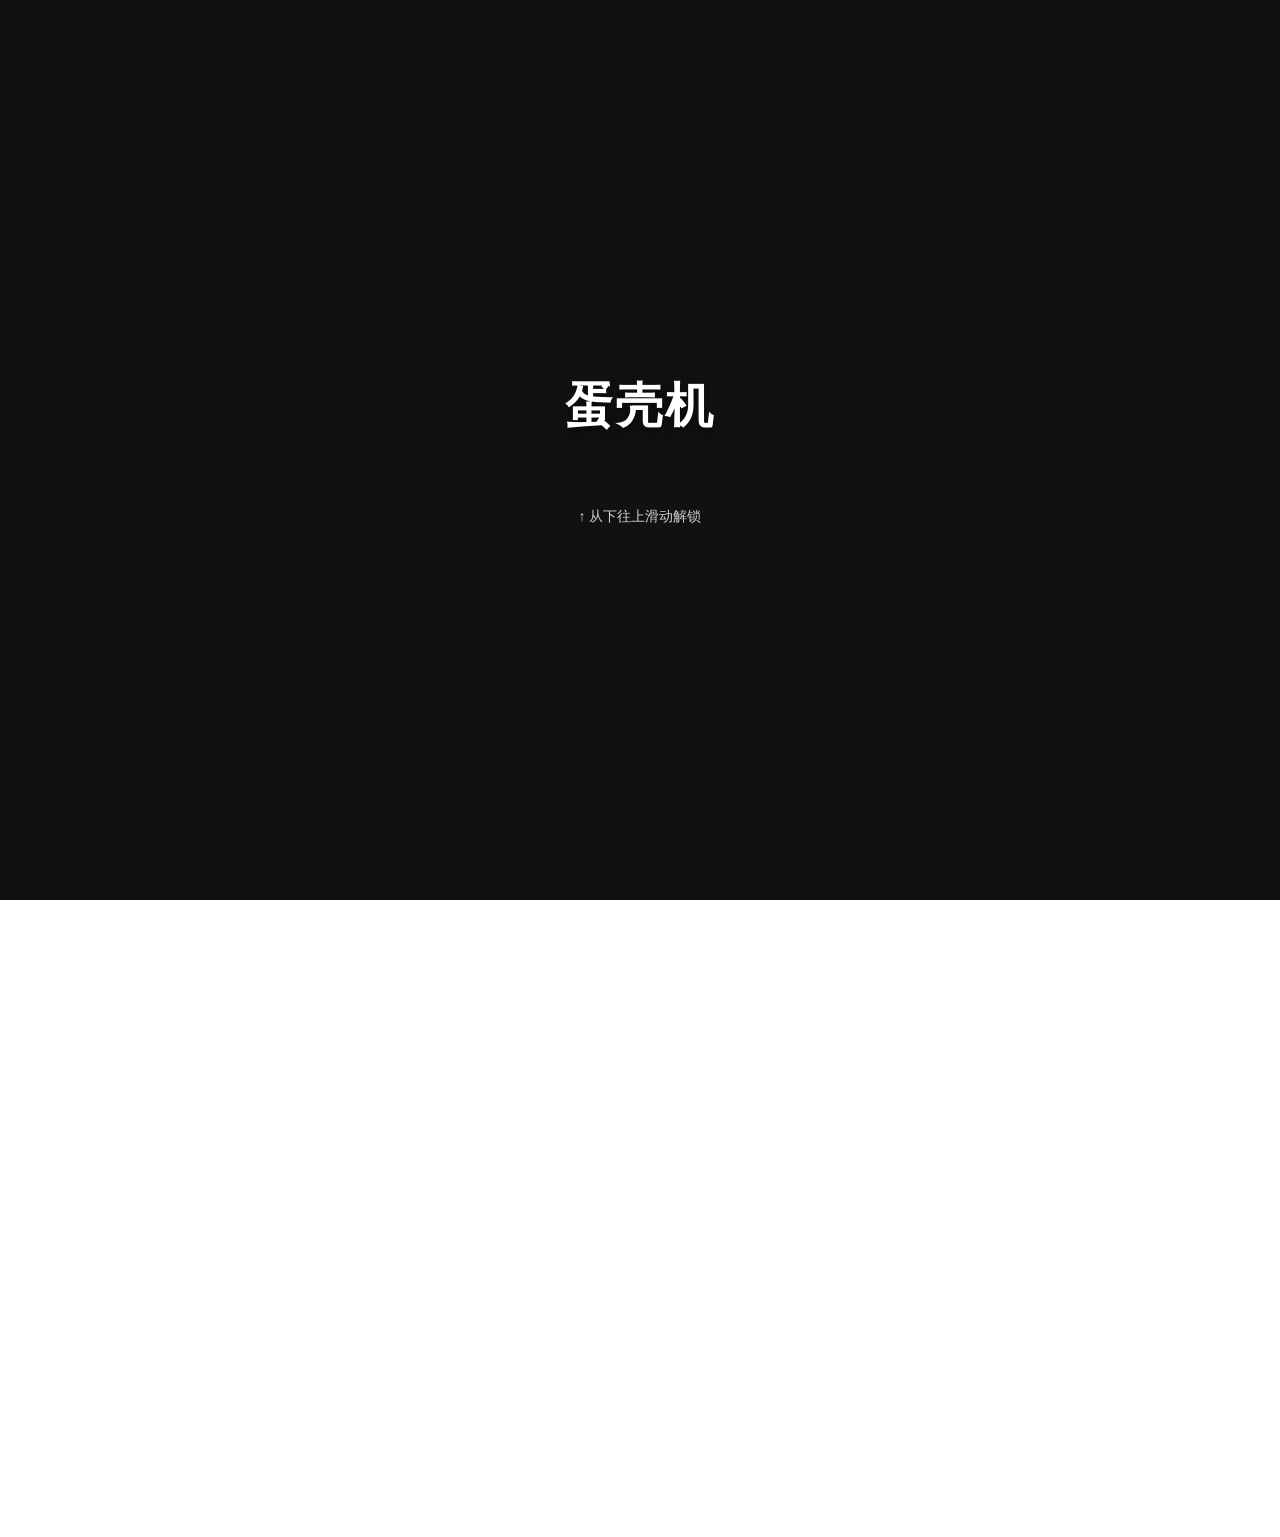
==== index.html @ f6b0aa90 "Add files via upload" ====
<!DOCTYPE html>
<html lang="zh-CN">
<head>
    <meta charset="UTF-8">
    <link rel="apple-touch-icon" href="https://i.postimg.cc/VLshcrKR/IMG-3907.jpg">
    <meta name="mobile-web-app-capable" content="yes">
    <meta name="apple-mobile-web-app-title" content="蛋壳机">
<meta name="viewport" content="width=device-width, initial-scale=1.0, maximum-scale=1.0, user-scalable=no, viewport-fit=cover">
    <title>蛋壳机</title>
    <!-- 链接外部 CSS 样式文件 -->
    <link rel="stylesheet" href="style.css">
</head>
<body>

    <div id="lock-screen">
        <div class="lock-title">蛋壳机</div>
        <div class="lock-hint">↑ 从下往上滑动解锁</div>
    </div>

    <!-- 主屏幕 -->
    <div class="screen" id="main-screen">
        <div class="header-widget">
            <div class="date-line" id="date-display">...</div>
            <div class="time-line" id="time-display">...</div>
        </div>

      <div class="grid-container">
            <!-- 左上：图片组件 -->
            <div class="widget photo-widget" id="photo-widget" onclick="document.getElementById('bg-upload').click()">
                <svg class="heart-icon" viewBox="0 0 24 24"><path d="M12 21.35l-1.45-1.32C5.4 15.36 2 12.28 2 8.5 2 5.42 4.42 3 7.5 3c1.74 0 3.41.81 4.5 2.09C13.09 3.81 14.76 3 16.5 3 19.58 3 22 5.42 22 8.5c0 3.78-3.4 6.86-8.55 11.54L12 21.35z"/></svg>
                <div class="battery-container"><div class="battery-level" id="battery-bar"></div></div>
                <input type="file" id="bg-upload" accept="image/*" style="display:none">
            </div>



            <!-- 右上APP区域 -->
            <div class="apps-area app-row-container">
                <button class="home-app" onclick="openPage('qq-page')">
                    <div class="home-app-icon" id="icon-qq">
                        <svg xmlns="http://www.w3.org/2000/svg" viewBox="0 0 24 24" fill="white"><path d="M20 2H4c-1.1 0-2 .9-2 2v18l4-4h14c1.1 0 2-.9 2-2V4c0-1.1-.9-2-2-2z"/></svg>
                    </div>
                    <span class="home-app-name">QQ</span>
                </button>
                <button class="home-app" onclick="openWorldbookPage()">
                    <div class="home-app-icon" id="icon-worldbook">
                        <svg xmlns="http://www.w3.org/2000/svg" viewBox="0 0 24 24" fill="currentColor"><path d="M18 2H6c-1.1 0-2 .9-2 2v16c0 1.1.9 2 2 2h12c1.1 0 2-.9 2-2V4c0-1.1-.9-2-2-2zM9 4h2v8l-1.5-1-1.5 1V4z"/></svg>
                    </div>
                    <span class="home-app-name">世界书</span>
                </button>
            </div>

            <!-- 左侧APP第一行 -->
            <div class="left-apps-row-1 app-row-container">
                <button class="home-app" onclick="openPage('anniversary-page')">
                    <div class="home-app-icon" id="icon-anniversary">
                        <svg xmlns="http://www.w3.org/2000/svg" viewBox="0 0 24 24" fill="currentColor"><path d="M20 4H4c-1.1 0-1.99.9-1.99 2L2 18c0 1.1.9 2 2 2h16c1.1 0 2-.9 2-2V6c0-1.1-.9-2-2-2zm0 4l-8 5-8-5V6l8 5 8-5v2z"/></svg>
                    </div>
                    <span class="home-app-name">纪念日</span>
                </button>
                <button class="home-app" onclick="openPage('clock-page')">
                    <div class="home-app-icon" id="icon-clock">
                        <svg xmlns="http://www.w3.org/2000/svg" viewBox="0 0 24 24" fill="currentColor"><path d="M11.99 2C6.47 2 2 6.48 2 12s4.47 10 9.99 10C17.52 22 22 17.52 22 12S17.52 2 11.99 2zM12 20c-4.42 0-8-3.58-8-8s3.58-8 8-8 8 3.58 8 8-3.58 8-8 8zm.5-13H11v6l5.25 3.15.75-1.23-4.5-2.67z"/></svg>
                    </div>
                    <span class="home-app-name">自律钟</span>
                </button>
            </div>

            <!-- 左侧APP第二行 -->
            <div class="left-apps-row-2 app-row-container">
                <button class="home-app" onclick="openPage('game-center-page')">
                    <div class="home-app-icon" id="icon-game-center">
                        <svg xmlns="http://www.w3.org/2000/svg" viewBox="0 0 24 24" fill="currentColor"><path d="M21.58,16.09l-1.09-7.66C20.21,6.46,18.52,5,16.53,5H7.47C5.48,5,3.79,6.46,3.51,8.43L2.42,16.09C2.16,17.84,3.4,19.25,5.18,19.25H6.9a2,2,0,0,0,1.95-1.55L9.6,15.5h4.8l.75,2.2a2,2,0,0,0,1.95,1.55h1.72C20.6,19.25,21.84,17.84,21.58,16.09ZM8.5,13.5a1,1,0,1,1,1-1A1,1,0,0,1,8.5,13.5Zm7,0a1,1,0,1,1,1-1A1,1,0,0,1,15.5,13.5Z"/></svg>
                    </div>
                    <span class="home-app-name">游戏大厅</span>
                </button>
                <button class="home-app" onclick="openPage('forum-page')">
                    <div class="home-app-icon" id="icon-forum">
                        <svg xmlns="http://www.w3.org/2000/svg" viewBox="0 0 24 24" fill="currentColor"><path d="M21,6H18V3a1,1,0,0,0-2,0V6H8V3A1,1,0,0,0,6,3V6H3A1,1,0,0,0,2,7V21a1,1,0,0,0,1,1H21a1,1,0,0,0,1-1V7A1,1,0,0,0,21,6ZM8.5,16a1,1,0,1,1,1-1A1,1,0,0,1,8.5,16Zm4,0a1,1,0,1,1,1-1A1,1,0,0,1,12.5,16Zm4,0a1,1,0,1,1,1-1A1,1,0,0,1,16.5,16Z"/></svg>
                    </div>
                    <span class="home-app-name">论坛</span>
                </button>
            </div>

            <!-- 右下时间进度条组件 -->
            <div class="widget time-bars-area">
                <div class="vertical-bar-group">
                    <div class="bar-track"><div class="bar-fill" id="day-fill"></div></div>
                    <div class="bar-label">日剩 <span id="day-text">0%</span></div>
                </div>
                <div class="vertical-bar-group">
                    <div class="bar-track"><div class="bar-fill" id="year-fill"></div></div>
                    <div class="bar-label">年剩 <span id="year-text">0%</span></div>
                </div>
            </div>
        </div>
        
        <!-- Dock栏 -->
        <div class="dock-bar">
            <button class="home-app" onclick="openPage('beautify-page')">
                <div class="home-app-icon" id="icon-appearance">
                    <svg xmlns="http://www.w3.org/2000/svg" viewBox="0 0 24 24" fill="currentColor"><path d="M12 22C6.49 22 2 17.51 2 12S6.49 2 12 2s10 4.49 10 10-4.49 10-10 10zm0-18c-4.41 0-8 3.59-8 8s3.59 8 8 8 8-3.59 8-8-3.59-8-8-8zm-5 8c0-2.76 2.24-5 5-5 .75 0 1.45.17 2.09.46C13.01 7.21 11.83 8 10.5 8 8.02 8 6 10.02 6 12.5S8.02 17 10.5 17c1.33 0 2.51-.79 3.09-1.96.64.29 1.34.46 2.09.46 2.76 0 5-2.24 5-5H7z"/></svg>
                </div>
                <span class="home-app-name">外观</span>
            </button>
            <button class="home-app" onclick="openPage('api-page')">
                <div class="home-app-icon" id="icon-settings">
                    <svg xmlns="http://www.w3.org/2000/svg" viewBox="0 0 24 24" fill="currentColor"><path d="M19.43 12.98c.04-.32.07-.64.07-.98s-.03-.66-.07-.98l2.11-1.65c.19-.15.24-.42.12-.64l-2-3.46c-.12-.22-.39-.3-.61-.22l-2.49 1c-.52-.4-1.08-.73-1.69-.98l-.38-2.65C14.46 2.18 14.25 2 14 2h-4c-.25 0-.46.18-.49.42l-.38 2.65c-.61.25-1.17.59-1.69.98l-2.49-1c-.23-.09-.49 0-.61.22l-2 3.46c-.13.22-.07.49.12.64l2.11 1.65c-.04.32-.07.65-.07.98s.03.66.07.98l-2.11 1.65c-.19.15-.24.42-.12.64l2 3.46c.12.22.39.3.61.22l2.49 1c.52.4 1.08.73 1.69.98l.38 2.65c.03.24.24.42.49.42h4c.25 0 .46-.18.49.42l.38-2.65c.61-.25 1.17-.59 1.69.98l2.49 1c.23.09.49 0 .61.22l2-3.46c.12-.22-.07.49-.12-.64l-2.11-1.65zM12 15.5c-1.93 0-3.5-1.57-3.5-3.5s1.57-3.5 3.5-3.5 3.5 1.57 3.5 3.5-1.57 3.5-3.5 3.5z"/></svg>
                </div>
                <span class="home-app-name">设置</span>
            </button>
        </div>

        <!-- ================= 游戏大厅页面 ================= -->
        <div class="app-page neo-page" id="game-center-page">
    <div class="nav-header neo-header">
        <button class="nav-btn" style="color:var(--neo-text);" onclick="closePage('game-center-page')">❮</button>
        <span>游戏大厅</span>
        <span style="width: 50px;"></span>
    </div>
    <div class="app-page" id="tetris-game-page" style="background-color: #111; color: #fff;">
    <div class="tetris-container">
        <div class="tetris-left-panel">
            <canvas id="tetris-canvas" width="200" height="400"></canvas>
        </div>
        <div class="tetris-right-panel">
            <div class="tetris-info-box">
                <div class="tetris-info-label">分数</div>
                <div id="tetris-score" class="tetris-info-value">0</div>
            </div>
            <div class="tetris-info-box">
                <div class="tetris-info-label">下一个</div>
                <canvas id="tetris-next-canvas" width="80" height="80"></canvas>
            </div>
            <div class="tetris-controls">
                <button id="tetris-rotate-btn">旋转</button>
                <button id="tetris-left-btn">左移</button>
                <button id="tetris-right-btn">右移</button>
                <button id="tetris-drop-btn">下移</button>
            </div>
        </div>
    </div>
    <div class="tetris-bottom-bar">
       <button class="tetris-action-btn" id="tetris-restart-btn">重玩</button>
        <button class="tetris-action-btn" id="tetris-exit-btn">退出</button>
    </div>
</div>
    <div class="scroll-content no-scrollbar" style="padding: 15px; display: flex; flex-direction: column; gap: 20px;">
        <!-- 游戏条目 -->
        <div class="neo-card" style="display: flex; align-items: center; gap: 15px; padding: 15px;" onclick="openPage('tetris-game-page')">
            <div class="game-icon" style="background-color: #333;">
                <svg xmlns="http://www.w3.org/2000/svg" viewBox="0 0 24 24" fill="white" width="32px" height="32px">
                    <path d="M10 2H14V6H10V2ZM4 8H8V12H4V8ZM16 8H20V12H16V8ZM10 14H14V18H10V14ZM4 18H8V22H4V18ZM10 18H14V22H10V18ZM16 18H20V22H16V18Z"/>
                </svg>
            </div>
            <div class="game-info">
                <div style="font-size: 16px; font-weight: bold; margin-bottom: 5px;">俄罗斯方块</div>
                <div style="font-size: 13px; color: #666;">经典益智，挑战高分</div>
            </div>
        </div>
        <!-- 未来可以继续在这里添加更多游戏条目 -->

    </div>
</div>
        
        <!-- ================= 论坛页面 ================= -->
        <div class="app-page neo-page" id="forum-page">
    <!-- 顶部导航栏 -->
    <div class="nav-header neo-header" id="forum-header">
        <button class="nav-btn" style="color:var(--neo-text);" onclick="closePage('forum-page')">❮</button>
        <span id="forum-title">帖子</span>
        <button class="nav-btn" style="color:var(--neo-text); font-size:24px; font-weight:300;" onclick="openForumActionModal()">+</button>
    </div>

    <!-- 帖子主页 -->
    <div class="scroll-content no-scrollbar" id="forum-tab-posts" style="padding: 15px; display: flex; flex-direction: column; gap: 20px;">
        <!-- 帖子列表将在这里生成 -->
    </div>

    <!-- 个人页面 (待开发) -->
    <div class="scroll-content no-scrollbar" id="forum-tab-personal" style="display: none;">
    <!-- 新的个人页头部，没有返回和加号 -->
    <div class="phone-header">
        <div class="phone-header-title">个人</div>
    </div>
      <div class="app-page" id="forum-dm-page" style="display:none;">
    <!-- 私信页头部 -->
    <div class="nav-header" style="background-color: #f7f7f7; border-bottom: 1px solid #e5e5e5;">
        <button class="nav-btn" onclick="closePrivateMessagesPage()">❮</button>
        <div style="position:relative;">
            <span>我的私信</span>
            <span id="dm-unread-badge" class="unread-badge" style="display:none;">0</span>
        </div>
        <button class="nav-btn" style="font-size: 22px;" onclick="generatePrivateMessages()">
            <svg xmlns="http://www.w3.org/2000/svg" width="24" height="24" viewBox="0 0 24 24" fill="currentColor"><path d="M22 6c0-1.1-.9-2-2-2H4c-1.1 0-2 .9-2 2v12c0 1.1.9 2 2 2h16c1.1 0 2-.9 2-2V6zm-2 0l-8 5-8-5h16zm0 12H4V8l8 5 8-5v10z"/></svg>
        </button>
    </div>

    <!-- 私信列表 -->
    <div class="scroll-content" id="dm-list-container">
        <!-- 私信列表将由JS生成 -->
    </div>

    <!-- 聊天详情视图 -->
    <div class="scroll-content" id="dm-chat-view" style="display:none; padding: 10px; background-color:#f0f2f5;">
        <!-- 聊天记录将由JS生成 -->
    </div>

    <!-- 聊天输入框 -->
    <div class="chat-input-bar" id="dm-chat-input-bar" style="display:none;">
        <input type="text" id="dm-chat-input" placeholder="输入消息...">
        <button onclick="sendDmMessage()">发送</button>
        <button onclick="generateDmReply()">AI</button>
    </div>
</div>
    <div id="forum-dm-page" class="page" style="display: none; flex-direction: column;">
    
    <!-- 1. 顶部导航栏 -->
    <div class="phone-header">
        <button id="dm-back-btn" class="header-btn left">
            <svg viewBox="0 0 24 24"><path d="M15.41 7.41L14 6l-6 6 6 6 1.41-1.41L10.83 12z"></path></svg>
        </button>
        <span>私信</span>
        <button id="dm-generate-btn" class="header-btn right">
            <!-- 未读消息红点 -->
            <div id="dm-unread-badge" class="unread-badge" style="display: none; top:-2px; right:-5px;">0</div>
            <!-- 信封图标 -->
            <svg viewBox="0 0 24 24"><path d="M20 4H4c-1.1 0-1.99.9-1.99 2L2 18c0 1.1.9 2 2 2h16c1.1 0 2-.9 2-2V6c0-1.1-.9-2-2-2zm0 4l-8 5-8-5V6l8 5 8-5v2z"></path></svg>
        </button>
    </div>

    <!-- 2. 页面主体内容 -->
    <div class="content" style="flex-grow: 1; overflow-y: auto;">
        <!-- 私信列表将在这里渲染 -->
        <div id="dm-list-container"></div>
        <!-- 聊天界面将在这里渲染 (默认隐藏) -->
        <div id="dm-chat-view" style="display: none;"></div>
    </div>

    <!-- 3. 聊天输入框 (默认隐藏) -->
    <div id="dm-chat-input-bar" style="display: none;">
        <button id="dm-ai-reply-btn" class="chat-action-btn">🪄</button>
        <input type="text" id="dm-chat-input" placeholder="输入消息...">
        <button id="dm-send-btn" class="chat-action-btn">发送</button>
    </div>
</div>


    <!-- 个人页主内容区域 -->
    <div id="forum-personal-content" class="phone-content" style="padding: 15px;">
        <!-- 这里的内容将由JS动态生成 -->
        <p style="text-align: center; color: #888; padding-top: 50px;">正在加载个人信息...</p>
    </div>
</div>
    <!-- 悬浮的发布按钮 -->
    <button class="floating-action-button" onclick="openForumPostCreator()">
        <svg xmlns="http://www.w3.org/2000/svg" viewBox="0 0 24 24" fill="white" width="28px" height="28px"><path d="M19 13h-6v6h-2v-6H5v-2h6V5h2v6h6v2z"/></svg>
    </button>
    
    <!-- 底部气泡导航栏 -->
    <div class="bubble-nav-bar">
        <div class="bubble-nav-item active" id="forum-nav-posts" onclick="switchForumTab('posts')">
            <svg xmlns="http://www.w3.org/2000/svg" viewBox="0 0 24 24" fill="currentColor"><path d="M14 2H6c-1.1 0-2 .9-2 2v16c0 1.1.9 2 2 2h12c1.1 0 2-.9 2-2V8l-6-6zm2 16H8v-2h8v2zm0-4H8v-2h8v2zm-3-5V3.5L18.5 9H13z"/></svg>
            <span>帖子</span>
        </div>
        <div class="bubble-nav-item" id="forum-nav-personal" onclick="switchForumTab('personal'); renderForumPersonalPage();">
            <svg xmlns="http://www.w3.org/2000/svg" viewBox="0 0 24 24" fill="currentColor"><path d="M12 12c2.21 0 4-1.79 4-4s-1.79-4-4-4-4 1.79-4 4 1.79 4 4 4zm0 2c-2.67 0-8 1.34-8 4v2h16v-2c0-2.66-5.33-4-8-4z"/></svg>
            <span>个人</span>
        </div>
    </div>
</div>
        <!-- ================= 纪念日页面 ================= -->
        <div class="app-page page-bg-gray" id="anniversary-page">
            <div class="nav-header">
                <button class="nav-btn" onclick="closePage('anniversary-page')">❮</button>
                <span>纪念日</span>
                <button class="nav-btn" style="font-size:24px; font-weight: 300; width: 50px;" onclick="openAnniversaryCreator()">+</button>
            </div>
            <div class="scroll-content no-scrollbar" style="padding:0;">
                <ul class="anniversary-list" id="anniversary-list-ul">
                    <!-- Items will be generated by JS -->
                </ul>
            </div>
        </div>
        
        <div class="app-page page-bg-gray" id="anniversary-creator-page">
            <div class="nav-header">
                <button class="nav-btn" onclick="closePage('anniversary-creator-page')">❮</button>
                <span id="anniversary-creator-title">创建纪念日</span>
                <span style="width: 50px;"></span>
            </div>
            <div class="scroll-content no-scrollbar">
                <div class="anniversary-creator-form">
                     <div class="setting-card">
                        <input type="text" id="anniversary-title-input" class="input-clean" style="font-size: 16px; font-weight: 500; text-align:left; padding: 15px;" placeholder="纪念日标题，如：生日">
                     </div>
                     <div class="setting-card" style="padding: 15px;">
                        <label style="font-weight: 500; font-size: 15px; margin-bottom: 15px; display:block;">目标日期</label>
                        <div class="anniversary-date-picker">
                            <select id="anniversary-year-select"></select>
                            <select id="anniversary-month-select"></select>
                            <select id="anniversary-day-select"></select>
                        </div>
                     </div>
                </div>
                <div style="padding: 0 15px;">
                    <button class="btn-small" style="width:100%; padding:12px; margin-top:10px; background:#000; color:#fff; font-size: 15px;" onclick="saveAnniversary()">保存</button>
                </div>
            </div>
        </div>


        <!-- ================= 自律钟页面 ================= -->
        <div class="app-page page-bg-gray" id="clock-page">
            <div class="nav-header">
                <button class="nav-btn" onclick="closePage('clock-page')">❮</button>
                <span id="clock-title-text">自律钟</span>
                <button class="nav-btn" style="font-size:24px; font-weight: 300; width: 50px;" onclick="openTaskCreator()">+</button>
            </div>
            <div class="clock-app-container">
                <div class="clock-main-content no-scrollbar">
                    <!-- 任务列表视图 -->
                    <div id="clock-task-view">
                        <ul class="clock-task-list" id="clock-task-list-ul"></ul>
                    </div>
                    <!-- 个人中心视图 -->
                    <div id="clock-personal-view">
                        <div class="setting-card" style="padding: 15px;">
                            <div class="setting-row" style="padding:0; border:none; margin-bottom: 15px;">
                                <div style="display: flex; align-items: center; gap: 15px;">
                                    <img id="clock-user-avatar" src="" alt="用户头像" style="width: 50px; height: 50px; border-radius: 50%; object-fit: cover; cursor:pointer;" onclick="document.getElementById('clock-avatar-input').click()">
                                    <input type="text" id="clock-user-name" class="input-clean" style="text-align: left; font-size: 18px; font-weight: bold;" onchange="saveClockProfile()">
                                    <input type="file" id="clock-avatar-input" accept="image/*" style="display:none;">
                                </div>
                            </div>
                            <div class="focus-chart-container">
                                <div class="focus-pie-chart" id="focus-pie-chart">
                                    <span class="focus-chart-text" id="focus-chart-text">0</span>
                                </div>
                                <div class="focus-chart-label" id="focus-chart-label">今日专注 0 分钟</div>
                            </div>
                        </div>

                        <div class="setting-card">
                            <h4 style="margin: 0; padding: 15px 0; border-bottom: 0.5px solid #eee;">专注壁纸</h4>
                            <div class="personalization-grid" id="clock-wallpaper-grid" style="padding:15px 0;"></div>
                            <input type="file" id="clock-wallpaper-input" accept="image/*" style="display:none;">
                        </div>

                         <div class="setting-card">
                            <h4 style="margin: 0; padding: 15px 0; border-bottom: 0.5px solid #eee;">名言警句</h4>
                            <div id="clock-quotes-list" style="padding:15px 0;"></div>
                        </div>

                    </div>
                </div>

                <div class="clock-bottom-nav">
                    <div class="clock-nav-item active" id="clock-nav-task" onclick="switchClockTab('task')">
                        <svg xmlns="http://www.w3.org/2000/svg" viewBox="0 0 24 24" fill="currentColor"><path d="M14 2H6c-1.1 0-2 .9-2 2v16c0 1.1.9 2 2 2h12c1.1 0 2-.9 2-2V8l-6-6zm-1 9h-2v4H9v-4H7V9h2V5h2v4h2v2zm4 7H7v-2h10v2zm0-4H7v-2h10v2z"/></svg>
                        <div>任务</div>
                    </div>
                    <div class="clock-nav-item" id="clock-nav-personal" onclick="switchClockTab('personal')">
                        <svg xmlns="http://www.w3.org/2000/svg" viewBox="0 0 24 24" fill="currentColor"><path d="M12 12c2.21 0 4-1.79 4-4s-1.79-4-4-4-4 1.79-4 4 1.79 4 4 4zm0 2c-2.67 0-8 1.34-8 4v2h16v-2c0-2.66-5.33-4-8-4z"/></svg>
                        <div>个人</div>
                    </div>
                </div>
            </div>
        </div>

        <div class="app-page" id="focus-session-page">
            <button class="nav-btn" style="position: absolute; top: 40px; left: 15px; color: white; text-shadow: 0 1px 3px rgba(0,0,0,0.5); z-index:10; font-size: 17px;" onclick="tryExitFocus()">❮</button>
            <div class="focus-timer-container">
                <svg width="250" height="250">
                    <circle class="timer-circle-bg" cx="125" cy="125" r="115" stroke-width="15" fill="none"/>
                    <circle id="focus-timer-progress" class="timer-circle-progress" cx="125" cy="125" r="115" stroke-width="15" fill="none" />
                </svg>
                <div id="focus-time-display" class="focus-time-display">25:00</div>
            </div>
            <p id="focus-quote" class="focus-quote">Stay hungry, stay foolish.</p>
        </div>


        <!-- ================= 外观设置页面 ================= -->
        <div class="app-page page-bg-gray" id="beautify-page">
            <div class="nav-header">
                <button class="nav-btn" onclick="closePage('beautify-page')">❮</button>
                <span>外观设置</span>
                <span style="width: 50px;"></span>
            </div>
            <div class="scroll-content no-scrollbar">
                <div class="setting-card">
                    <h4 style="margin: 10px 0 0 0; padding: 10px 0; border-bottom: 0.5px solid #eee;">修改锁屏壁纸</h4>
                    <div class="setting-row">
                        <label>网络链接</label>
                        <input type="text" id="lock-wp-url" class="input-clean" placeholder="http://...">
                    </div>
                    <div class="setting-row">
                        <label>本地图片</label>
                        <input type="file" id="lock-wp-file" accept="image/*" style="font-size: 12px; width: 160px; outline: none; border: none;">
                    </div>
                    <button class="btn-small" style="width:100%; padding:10px; margin-top:10px; background:#000; color:#fff;" onclick="saveLockWallpaper()">保存并应用锁屏</button>
                </div>

                <div class="setting-card">
                    <h4 style="margin: 10px 0 0 0; padding: 10px 0; border-bottom: 0.5px solid #eee;">修改主屏幕壁纸</h4>
                    <div class="setting-row">
                        <label>网络链接</label>
                        <input type="text" id="wp-url" class="input-clean" placeholder="http://...">
                    </div>
                    <div class="setting-row">
                        <label>本地图片</label>
                        <input type="file" id="wp-file" accept="image/*" style="font-size: 12px; width: 160px; outline: none; border: none;">
                    </div>
                    <button class="btn-small" style="width:100%; padding:10px; margin-top:10px; background:#000; color:#fff;" onclick="saveWallpaper()">保存并应用主屏</button>
                </div>

                <div class="setting-card">
                    <h4 style="margin: 10px 0 0 0; padding: 10px 0; border-bottom: 0.5px solid #eee;">修改主屏幕图标</h4>
                     <div class="setting-row"> <label>QQ</label> <input type="text" id="icon-url-qq" class="input-clean" placeholder="输入图片 URL"> </div>
                     <div class="setting-row"> <label>世界书</label> <input type="text" id="icon-url-worldbook" class="input-clean" placeholder="输入图片 URL"> </div>
                     <div class="setting-row"> <label>纪念日</label> <input type="text" id="icon-url-anniversary" class="input-clean" placeholder="输入图片 URL"> </div>
                     <div class="setting-row"> <label>自律钟</label> <input type="text" id="icon-url-clock" class="input-clean" placeholder="输入图片 URL"> </div>
                     <div class="setting-row"> <label>游戏大厅</label> <input type="text" id="icon-url-game-center" class="input-clean" placeholder="输入图片 URL"> </div>
                     <div class="setting-row"> <label>论坛</label> <input type="text" id="icon-url-forum" class="input-clean" placeholder="输入图片 URL"> </div>
                     <div class="setting-row"> <label>外观</label> <input type="text" id="icon-url-appearance" class="input-clean" placeholder="输入图片 URL"> </div>
                     <div class="setting-row"> <label>设置</label> <input type="text" id="icon-url-settings" class="input-clean" placeholder="输入图片 URL"> </div>
                    <button class="btn-small" style="width:100%; padding:10px; margin-top:10px; background:#000; color:#fff;" onclick="saveAppIcons()">保存并应用图标</button>
                </div>

                <div class="setting-card">
                    <h4 style="margin: 10px 0 0 0; padding: 10px 0; border-bottom: 0.5px solid #eee;">修改全局字体</h4>
                    <div class="setting-row">
                        <label>字体链接</label>
                        <input type="text" id="font-url" class="input-clean" placeholder="http://.../font.ttf">
                    </div>
                    <button class="btn-small" style="width:100%; padding:10px; margin-top:10px; background:#000; color:#fff;" onclick="saveFont()">保存并应用字体</button>
                </div>

                <div style="padding: 15px 0;">
                     <button class="btn-small" style="width:100%; padding:12px; margin-top:10px;" onclick="openRestoreModal()">恢复默认美化</button>
                </div>
            </div>
        </div>

        <!-- ================= API 设置页面 ================= -->
        <div class="app-page page-bg-gray" id="api-page">
            <div class="nav-header">
                <button class="nav-btn" onclick="closePage('api-page')">❮</button>
                <span>设置</span>
                <button class="nav-btn" onclick="saveApiConfig()">保存</button>
            </div>
            <div class="scroll-content no-scrollbar">
                <p style="font-size:12px; color:#666; background:#eee; padding:10px; border-radius:8px;">
                    提示：使用公益站点 Key 时，请确保“反代地址”正确。
                </p>
                <div class="setting-card">
                    <div class="setting-row">
                        <label>反代地址</label>
                        <input type="text" id="api-url" class="input-clean" placeholder="https://api.openai.com/v1">
                    </div>
                    <div class="setting-row">
                        <label>API Key</label>
                        <input type="password" id="api-key" class="input-clean" placeholder="sk-...">
                    </div>
                    <div class="setting-row">
                        <label>模型</label>
                        <input type="text" id="api-model" class="input-clean" placeholder="gpt-3.5-turbo">
                        <button class="btn-small" onclick="fetchModels()">拉取</button>
                    </div>
                </div>
                <button class="btn-small" style="width:100%; padding:10px;" onclick="testConnection()">🛠️ 测试连接 (调试)</button>
                
                <div class="setting-card">
                    <h4 style="margin: 10px 0 0 0; padding: 10px 0; border-bottom: 0.5px solid #eee;">数据管理</h4>
                     <div class="setting-row">
                        <button class="btn-small" style="width:100%; padding:10px; background-color: var(--heart-color); color:white;" onclick="cleanAllBadData()">🧹 修复/清洗所有异常头像</button>
                    </div>
                    <div class="setting-row">
                         <button class="btn-small" style="width:100%; padding:10px;" onclick="backupAllData()">备份所有数据</button>
                    </div>
                    <div class="setting-row">
                        <button class="btn-small" style="width:100%; padding:10px;" onclick="document.getElementById('import-all-input').click()">导入所有数据</button>
                    </div>
                </div>
                 <input type="file" id="import-all-input" accept=".json,application/json" style="display:none;">
            </div>
        </div>

        <div class="action-sheet-modal" id="model-picker">
            <div class="picker-content">
                <div class="picker-header">
                    <span onclick="closeModelPicker()" style="color:#999; font-weight:normal; cursor:pointer;">取消</span>
                    <span>选择模型</span>
                    <span style="width:30px;"></span>
                </div>
                <ul class="picker-list no-scrollbar" id="model-list-ul"></ul>
            </div>
        </div>

        <!-- ================= QQ 主页面 ================= -->
        <div class="app-page qq-page-bg" id="qq-page">
            <div class="nav-header qq-header" id="qq-header-msg">
                <button class="nav-btn" style="color:#000;" onclick="closePage('qq-page')">❮</button>
                <div class="nav-title" style="font-weight: 800; font-size:18px;">QQ</div>
                <div style="display:flex; align-items:center;">
                   <button class="nav-btn" style="font-size:24px; font-weight:300; color:#000;" onclick="openAddCharacterModal()">+</button>
                </div>
            </div>
            <div class="nav-header qq-header" id="qq-header-moments" style="display: none;">
                <span style="flex-grow: 1;"></span>
                <button class="nav-btn" style="color: #000;" onclick="triggerAiMomentsActivity()" title="让AI发布动态">
    <svg xmlns="http://www.w3.org/2000/svg" width="22" height="22" viewBox="0 0 24 24" fill="currentColor">
        <path d="M19 8l1.5 3.5L24 12l-3.5 1.5L19 17l-1.5-3.5L14 12l3.5-1.5L19 8zM9.5 8L11 4.5 12.5 8 16 9.5 12.5 11 11 14.5 9.5 11 6 9.5 9.5 8z"/>
    </svg>
</button>
                <button class="nav-btn" style="color: #000; font-size: 28px; font-weight: 300;" onclick="openPostCreator()">+</button>
            </div>
            
            <div id="qq-tab-msg" style="flex:1; overflow:hidden; display:flex; flex-direction:column;">
                <ul class="chat-list no-scrollbar" id="chat-list"></ul>
            </div>
            
            <div id="qq-tab-moments" class="no-scrollbar" style="flex:1; overflow:hidden; display:none; flex-direction:column;">
                <div class="moments-profile-header">
                    <div class="moments-bg" id="moments-bg" onclick="document.getElementById('moments-bg-input').click()"></div>
                    <input type="file" id="moments-bg-input" accept="image/*" style="display:none;">

                    <img src="" id="moments-user-avatar" class="moments-user-avatar" alt="我的朋友圈头像" onclick="document.getElementById('moments-avatar-input').click()">
                    <input type="file" id="moments-avatar-input" accept="image/*" style="display:none;">
                </div>
                <div class="moments-signature" id="moments-signature" contenteditable="true" onblur="saveMomentsData()"></div>
                
                <div id="moments-feed-container" class="no-scrollbar"></div>
            </div>

            <div class="qq-bottom-nav">
                <div class="nav-tab-item active" id="nav-btn-msg" onclick="switchQqTab('msg')">
                    <svg xmlns="http://www.w3.org/2000/svg" width="24" height="24" viewBox="0 0 24 24" fill="currentColor">
                        <path d="M20 2H4c-1.1 0-2 .9-2 2v18l4-4h14c1.1 0 2-.9 2-2V4c0-1.1-.9-2-2-2zm-2 12H6v-2h12v2zm0-3H6V9h12v2zm0-3H6V6h12v2z"/>
                    </svg>
                    <span>消息</span>
                </div>
                <div class="nav-tab-separator"></div>
                <div class="nav-tab-item" id="nav-btn-moments" onclick="switchQqTab('moments')">
                    <svg xmlns="http://www.w3.org/2000/svg" width="24" height="24" viewBox="0 0 24 24" fill="currentColor">
                        <path d="M12 2C6.48 2 2 6.48 2 12s4.48 10 10 10 10-4.48 10-10S17.52 2 12 2zM4 12c0-4.41 3.59-8 8-8s8 3.59 8 8-3.59 8-8 8-8-3.59-8-8zm5-2.5l4-4 1.5 1.5-4 4-1.5-1.5z"/>
                    </svg>
                    <span>朋友圈</span>
                </div>
            </div>
        </div>

        <!-- ================= 聊天对话页面 ================= -->
        <div class="app-page qq-page-bg" id="chat-page">
            <div class="nav-header qq-header">
                <button class="nav-btn" style="color:#000;" onclick="closePage('chat-page')">❮</button>
                <img id="chat-header-avatar" src="" alt="聊天对象头像" style="width: 34px; height: 34px; border-radius: 9px; margin: 0 5px 0 10px; cursor: pointer; object-fit: cover; border: 1px solid #eee;">
                <div class="nav-title" id="chat-title" style="font-weight:800; text-align: left;">聊天中</div>
                <button class="nav-btn" style="font-size:20px; color:#000;" onclick="openChatSettingsDrawer()">🖤</button>
            </div>
            <div class="message-area no-scrollbar" id="msg-area"></div>
           <div class="input-bar">
  <div class="chat-input-toolbar" id="chat-toolbar">
     <div class="toolbar-item">
        <button class="toolbar-btn" onclick="openEmojiManager()"> <!-- 修改这里 -->
            <svg xmlns="http://www.w3.org/2000/svg" viewBox="0 0 24 24" fill="currentColor"><path d="M11.99 2C6.47 2 2 6.48 2 12s4.47 10 9.99 10C17.52 22 22 17.52 22 12S17.52 2 11.99 2zM12 20c-4.42 0-8-3.58-8-8s3.58-8 8-8 8 3.58 8 8-3.58 8-8 8zm3.5-9c.83 0 1.5-.67 1.5-1.5S16.33 8 15.5 8 14 8.67 14 9.5s.67 1.5 1.5 1.5zm-7 0c.83 0 1.5-.67 1.5-1.5S9.33 8 8.5 8 7 8.67 7 9.5s.67 1.5 1.5 1.5zm3.5 6.5c2.33 0 4.31-1.46 5.11-3.5H6.89c.8 2.04 2.78 3.5 5.11 3.5z"/></svg>
        </button>
    </div>
    <div class="toolbar-item">
        <button class="toolbar-btn" onclick="openT2IModal()"> <!-- 修改这里 -->
            <svg xmlns="http://www.w3.org/2000/svg" viewBox="0 0 24 24" fill="currentColor"><path d="M21 19V5c0-1.1-.9-2-2-2H5c-1.1 0-2 .9-2 2v14c0 1.1.9 2 2 2h14c1.1 0 2-.9 2-2zM8.5 13.5l2.5 3.01L14.5 12l4.5 6H5l3.5-4.5z"/></svg>
        </button>
    </div>
</div>
    <div class="chat-main-input-row">
        <button class="icon-btn-chat btn-toggle-toolbar" id="toggle-toolbar-btn" onclick="toggleToolbar()">
            <svg xmlns="http://www.w3.org/2000/svg" width="24" height="24" viewBox="0 0 24 24" fill="currentColor">
                <path d="M12 2C6.48 2 2 6.48 2 12s4.48 10 10 10 10-4.48 10-10S17.52 2 12 2zm5 11h-4v4h-2v-4H7v-2h4V7h2v4h4v2z"/>
            </svg>
        </button>
        <input type="text" class="chat-input" id="chat-input" placeholder="发消息...">
        <button class="icon-btn-chat btn-send small-icon" id="send-btn" onclick="sendOnly()" title="仅发送">
            <svg xmlns="http://www.w3.org/2000/svg" viewBox="0 0 24 24" fill="currentColor">
                <path d="M2.01 21L23 12 2.01 3 2 10l15 2-15 2z"/>
            </svg>
        </button>
        <button class="icon-btn-chat btn-gen small-icon" id="generate-btn" onclick="generateReply()" title="AI回复">
            <svg xmlns="http://www.w3.org/2000/svg" viewBox="0 0 24 24" fill="currentColor">
                <path d="M19 8l1.5 3.5L24 12l-3.5 1.5L19 17l-1.5-3.5L14 12l3.5-1.5L19 8zM9.5 8L11 4.5 12.5 8 16 9.5 12.5 11 11 14.5 9.5 11 6 9.5 9.5 8z"/>
            </svg>
        </button>
    </div>
</div>
        </div>

        <!-- ================= 世界书 页面 ================= -->
        <div class="app-page neo-page" id="worldbook-page">
            <div class="nav-header neo-header">
                <button class="nav-btn" style="color:var(--neo-text);" onclick="closePage('worldbook-page')">❮</button>
                <div class="nav-title" style="font-weight: 800;">世界书</div>
                <button class="neo-btn-small" style="font-size:18px;" onclick="openWbDrawer()">+</button>
            </div>
            <div class="wb-categories no-scrollbar" id="wb-category-list"></div>
            <div class="scroll-content no-scrollbar" id="wb-list" style="padding: 0 15px 20px 15px; display:flex; flex-direction:column; gap:20px;"></div>
        </div>

        <!-- ================= 抽屉群 ================= -->
        <div class="drawer-overlay" id="drawer-ai">
            <div class="drawer">
                <div class="drawer-scroll-content no-scrollbar">
                    <h3 style="margin-top:0" id="drawer-ai-title">设定 AI 角色</h3>
                    <div class="avatar-uploader" onclick="document.getElementById('ai-avatar-file').click()">
                        <span id="ai-plus">+</span>
                        <img id="ai-avatar-preview" src="" alt="AI角色头像预览">
                    </div>
                    <input type="file" id="ai-avatar-file" accept="image/*" style="display:none">
                    <input type="text" id="ai-name" class="drawer-input" placeholder="角色名字 (如: 派蒙)">
                    <textarea id="ai-prompt" class="drawer-input drawer-textarea" placeholder="性格设定 (如: 你是一个傲娇的向导...)"></textarea>
                    <div style="display:flex; width:100%; gap:10px;">
                        <button onclick="closeDrawer('drawer-ai')" style="flex:1; padding:12px; border-radius:12px; border:none; background:#eee; font-weight:bold;">取消</button>
                        <button onclick="saveAiCharacter()" style="flex:1; padding:12px; border-radius:12px; border:none; background:#000; color:#fff; font-weight:bold;">保存</button>
                    </div>
                </div>
            </div>
        </div>

        <div class="drawer-overlay" id="drawer-user">
            <div class="drawer">
                 <div class="drawer-scroll-content no-scrollbar">
                    <h3 style="margin-top:0">我的资料</h3>
                    <div class="drawer-row">
                        <select id="user-profile-select" style="flex:1; padding: 10px; border-radius: 10px; border: 1px solid #ddd; background:#fafafa;"></select>
                        <button onclick="createNewUser()" class="btn-small" style="padding:10px;">创建新角色</button>
                    </div>
                    <div class="avatar-uploader" onclick="document.getElementById('user-avatar-file').click()">
                        <span id="user-plus">+</span>
                        <img id="user-avatar-preview" src="" alt="用户头像预览">
                    </div>
                    <input type="file" id="user-avatar-file" accept="image/*" style="display:none">
                    <input type="text" id="user-name" class="drawer-input" placeholder="我的名字 (AI怎么称呼你)">
                    <textarea id="user-prompt" class="drawer-input drawer-textarea" placeholder="我的设定 (可选)"></textarea>
                    <div style="display:flex; width:100%; gap:10px;">
                        <button onclick="closeDrawer('drawer-user')" style="flex:1; padding:12px; border-radius:12px; border:none; background:#eee; font-weight:bold;">取消</button>
                        <button onclick="saveUser()" style="flex:1; padding:12px; border-radius:12px; border:none; background:#000; color:#fff; font-weight:bold;">保存</button>
                    </div>
                    <button id="user-delete-btn" class="btn-small" style="width:100%; margin-top:15px; color:var(--heart-color); padding: 10px; display:none;" onclick="deleteUser()">删除此角色</button>
                </div>
            </div>
        </div>

        <div class="drawer-overlay" id="drawer-wb">
            <div class="drawer neo-drawer">
                <div class="drawer-scroll-content no-scrollbar">
                    <h3 style="margin-top:0; margin-bottom: 20px;" id="drawer-wb-title">创建世界书</h3>
                    <div class="neo-input-wrapper">
                        <label class="neo-input-label">书名</label>
                        <input type="text" id="wb-book-name" class="neo-input" placeholder="世界书的名字">
                    </div>
                    <div class="neo-input-wrapper">
                        <label class="neo-input-label">分类</label>
                        <input type="text" id="wb-category" class="neo-input" placeholder="所属分类 (如: 设定, 地点)">
                    </div>
                    
                    <div id="wb-entry-list-editor">
                        <!-- JS will populate this -->
                    </div>

                    <button class="neo-btn-small" style="width: 100%; margin-top: 10px;" onclick="addWbEntryForm()">+ 增加条目</button>
                    
                    <div style="display:flex; width:100%; gap:15px; margin-top: 25px;">
                        <button class="neo-btn-small" style="flex:1; color:#999;" onclick="closeDrawer('drawer-wb')">取消</button>
                        <button class="neo-btn-small" style="flex:1; color:#000; font-weight:800;" onclick="saveWb()">确认保存</button>
                    </div>
                    <button id="wb-delete-btn" class="neo-btn-small" style="width:100%; margin-top:15px; color:var(--heart-color); display:none;" onclick="deleteWb()">删除此世界书</button>
                </div>
            </div>
        </div>
        
        <div class="clock-modal-overlay" id="task-creator-modal">
            <div class="clock-modal-content">
                <input type="text" id="task-name-input" class="clock-modal-input" placeholder="专注任务名称">
                <select id="task-duration-select" class="clock-modal-input"></select>
                <div class="clock-modal-buttons">
                    <button id="clock-cancel-btn" onclick="closeTaskCreator()">取消</button>
                    <button id="clock-create-btn" onclick="saveTask()">创建</button>
                </div>
            </div>
        </div>

        <div class="clock-modal-overlay" id="moments-post-creator">
            <div class="clock-modal-content" style="background: var(--neo-bg);">
                <h3 style="margin-top:0; text-align: center; color: var(--neo-text);">发布动态</h3>
                <textarea id="moment-text-input" class="clock-modal-input" placeholder="分享新鲜事..." style="height: 100px; resize: none;"></textarea>
                
                <div id="moment-location-setter" class="setting-row" style="padding: 10px; border-radius: 10px; cursor:pointer; justify-content: flex-start; gap: 5px;">
                    <span>📍</span>
                    <span id="moment-location-text">添加位置</span>
                </div>
                
                <img id="moment-image-preview" src="" alt="待发布的图片预览" style="display:none; max-width: 100px; max-height: 100px; border-radius: 8px; object-fit: cover; margin-top: 10px;">
                
                <div class="clock-modal-buttons" style="justify-content: space-between; align-items: center;">
                    <label for="moment-image-input" id="moment-add-image-label" style="width: 44px; height: 44px; border-radius: 50%; display:flex; justify-content:center; align-items:center; font-size: 24px; cursor:pointer;">+</label>
                    <input type="file" id="moment-image-input" accept="image/*" style="display:none;">

                    <button id="publish-moment-btn" onclick="publishMoment()" style="padding: 12px 25px; border-radius: 10px; border:none; font-weight:bold; cursor:pointer;">发布</button>
                </div>
                <button class="close-btn" onclick="closePostCreator()" style="position: absolute; top: 10px; left: 10px; background: transparent; border: none; font-size: 24px;">×</button>
            </div>
        </div>
        
        <div class="drawer-overlay" id="chat-settings-drawer">
            <div class="drawer" style="background-color: #f7f7f7;">
                <div class="drawer-scroll-content no-scrollbar">
                    <div class="setting-card" style="width:100%; margin-bottom: 10px;">
                        <div class="setting-row">
                            <label>我的身份</label>
                            <select id="chat-user-persona-select" class="input-clean" style="text-align: right; font-weight: 500;"></select>
                        </div>
                         <div class="setting-row">
                            <label>聊天世界书</label>
                            <select id="chat-wb-select" class="input-clean" style="text-align: right; font-weight: 500;"></select>
                        </div>
                        <div class="setting-row">
                            <label style="font-weight: bold; color: #000;">时间感知</label>
                            <label class="slider-switch">
                                <input type="checkbox" id="time-perception-switch">
                                <span class="slider"></span>
                            </label>
                        </div>
                    </div>

                    <div class="setting-card" style="width:100%; margin-bottom: 10px;">
                        <div class="setting-row">
                            <label style="font-weight: bold; color: #000;">线下模式</label>
                             <label class="slider-switch">
                                <input type="checkbox" id="offline-mode-switch" onchange="toggleOfflineSettings(this.checked)">
                                <span class="slider"></span>
                            </label>
                        </div>
                        <div id="offline-settings-container" class="offline-settings-container">
                            <div class="setting-row">
                                <label style="font-weight: bold; color: #000;">回复字数</label>
                                <div class="word-count-inputs">
                                    <input type="number" id="offline-word-min" class="input-clean" style="border: 1px solid #ddd; padding: 5px; border-radius: 8px;">
                                    <span>-</span>
                                    <input type="number" id="offline-word-max" class="input-clean" style="border: 1px solid #ddd; padding: 5px; border-radius: 8px;">
                                    <span>字</span>
                                </div>
                            </div>
                            <div class="setting-row">
                               <label style="font-weight: bold; color: #000;" >线下世界书</label>
                               <select id="offline-wb-select" class="input-clean" style="text-align: right; font-weight: 500;"></select>
                            </div>
                            <div class="setting-row" style="cursor: pointer;" onclick="exportCurrentChat()">
                                <label style="font-weight: bold; color: #000;">导出当前对话</label>
                            </div>
                            <div class="setting-row" style="cursor: pointer;" onclick="importCurrentChat()">
                                <label style="font-weight: bold; color: #000;">导入当前对话</label>                              
                            </div>
                            <div class="setting-row" style="cursor: pointer;" onclick="tryClearCurrentChat()">
                                <label style="font-weight: bold; color: #000;">清空当前对话</label>                              
                            </div>
                        </div>
                    </div>

                    <ul class="drawer-action-list" style="margin-top: 10px; width:100%;">
                        <li class="drawer-action-item" onclick="openAiDrawer(true)">修改角色设定</li>
                        <li class="drawer-action-item" onclick="openUserDrawer()">修改我的资料</li>
                        <li class="drawer-action-item" onclick="exportCurrentChat()">导出当前对话</li>
                        <li class="drawer-action-item" onclick="importCurrentChat()">导入当前对话</li>
                        <li class="drawer-action-item danger" onclick="tryClearCurrentChat()">清空当前对话</li>
                    </ul>
                    
                    <div style="display:flex; width:100%; gap:10px; margin-top: 20px;">
                        <button onclick="closeDrawer('chat-settings-drawer')" style="flex:1; padding:12px; border-radius:12px; border:none; background:#ddd; font-weight:bold;">取消</button>
                        <button onclick="saveChatSettings()" style="flex:1; padding:12px; border-radius:12px; border:none; background:#000; color:#fff; font-weight:bold;">保存</button>
                    </div>
                </div>
            </div>
        </div>

        <div class="action-sheet-modal" id="moment-actions-modal" onclick="closeMomentActions()">
            <div class="picker-content" onclick="event.stopPropagation()">
                <ul class="picker-list" style="padding-top:10px; padding-bottom:10px;">
                    <li class="picker-item" id="moment-delete-btn" style="color:var(--heart-color)">删除动态</li>
                </ul>
                <div class="picker-content" style="border-radius:0; margin-top: 8px;">
                     <ul class="picker-list"><li class="picker-item" onclick="closeMomentActions()">取消</li></ul>
                </div>
            </div>
        </div>
        <input type="file" id="import-chat-input" accept=".json,application/json" style="display:none;">

        <div class="thoughts-modal-overlay" id="thoughts-modal" onclick="closeThoughtsModal()">
            <div class="thoughts-modal-content" onclick="event.stopPropagation()">
                <div class="thoughts-modal-header">
                    <h3 class="thoughts-modal-title">内心想法</h3>
                    <button class="thoughts-modal-close-btn" onclick="showToast('编辑功能待开发')">...</button>
                </div>
                <div class="thought-section">
                    <h4>心声</h4>
                    <p id="heart-voice-p">角色还没有任何想法...</p>
                </div>
                <div class="thought-section">
                    <h4>坏心思</h4>
                    <p id="bad-thoughts-p">角色还没有任何想法...</p>
                </div>
            </div>
        </div>

        <div class="clock-modal-overlay" id="restore-modal">
            <div class="clock-modal-content">
                <h3 style="margin:0; text-align: center;">恢复默认美化</h3>
                <div id="restore-options-container" style="align-self: flex-start; margin-top: 10px;">
                    <div class="restore-checkbox-row"> <input type="checkbox" id="restore-opt-main-wp" checked> <label for="restore-opt-main-wp">主屏幕壁纸</label> </div>
                    <div class="restore-checkbox-row"> <input type="checkbox" id="restore-opt-lock-wp" checked> <label for="restore-opt-lock-wp">锁屏壁纸</label> </div>
                    <div class="restore-checkbox-row"> <input type="checkbox" id="restore-opt-font" checked> <label for="restore-opt-font">全局字体</label> </div>
                    <div class="restore-checkbox-row"> <input type="checkbox" id="restore-opt-icons" checked> <label for="restore-opt-icons">App 图标</label> </div>
                </div>
                <div class="clock-modal-buttons">
                    <button onclick="closeRestoreModal()">取消</button>
                    <button style="background: #000; color: #fff;" onclick="confirmRestore()">确认恢复</button>
                </div>
            </div>
        </div>

        <div class="toast" id="toast">提示信息</div>
    </div>
    
    <!-- <!-- ================= 表情包管理弹窗 ================= -->
<div class="action-sheet-modal" id="emoji-manager-modal">
    <div class="picker-content dark-modal">
        <div class="picker-header">
            <span onclick="closeEmojiManager()" style="color:#999; font-weight:normal; cursor:pointer;">关闭</span>
            <span>表情包管理</span>
            <span style="width:30px;"></span>
        </div>
        <div class="modal-tab-header">
            <button class="modal-tab-btn active" id="emoji-tab-view" onclick="switchEmojiTab('view')">我的表情</button>
            <button class="modal-tab-btn" id="emoji-tab-add" onclick="switchEmojiTab('add')">添加表情</button>
            <button class="modal-tab-btn" id="emoji-tab-bulk" onclick="switchEmojiTab('bulk')">批量添加</button>
        </div>
        <div class="modal-scroll-content no-scrollbar">
            <!-- 查看/管理表情 -->
            <div id="emoji-view-content">
                <div id="emoji-display-area">
                    <p>还没有添加任何表情包哦~</p>
                </div>
            </div>
            <!-- 添加新表情 -->
            <div id="emoji-add-content" style="display:none;">
                <div class="setting-card dark">
                    <div class="setting-row"><label>表情链接</label><input type="text" id="emoji-url-input" class="input-clean" placeholder="http://... .gif/png/jpg"></div>
                    <div class="setting-row"><label>所属分类</label><input type="text" id="emoji-category-input" class="input-clean" placeholder="如：开心, 难过 (可选)"></div>
                    <div class="setting-row"><label>绑定角色</label><select id="emoji-char-select" class="input-clean"></select></div>
                </div>
                <button class="btn-small" style="width:100%; padding:12px; margin-top:10px; background:#fff; color:#000; font-size: 15px;" onclick="saveEmoji()">确认添加</button>
            </div>
            <!-- 批量添加表情 -->
            <div id="emoji-bulk-content" style="display:none; padding: 15px;">
                 <textarea id="emoji-bulk-input" class="drawer-input drawer-textarea" style="background: #222; color: #eee; height: 180px;" placeholder="请在此处粘贴多个表情链接，每个链接占一行。"></textarea>
                 <button class="btn-small" style="width:100%; padding:12px; margin-top:20px; background:#fff; color:#000; font-size: 15px;" onclick="saveBulkEmojis()">批量导入</button>
            </div>
        </div>
    </div>
</div>


<!-- ================= 文字生图弹窗 ================= -->
<div class="action-sheet-modal" id="text-to-image-modal">
    <div class="picker-content dark-modal" style="height: 60%;">
        <div class="picker-header">
            <span onclick="closeT2IModal()" style="color:#999; font-weight:normal; cursor:pointer;">取消</span>
            <span>想象画廊</span>
            <span style="width:30px;"></span>
        </div>
        <div class="modal-scroll-content no-scrollbar" style="padding: 15px;">
            <textarea id="t2i-prompt-input" class="drawer-input drawer-textarea" style="background: #222; color: #eee; height: 120px;" placeholder="请在这里用文字描述你想象中的画面..."></textarea>
            <button class="btn-small" style="width:100%; padding:12px; margin-top:20px; background:#fff; color:#000; font-size: 15px;" onclick="sendDescribedImage()">生成并发送</button>
        </div>
    </div>
</div>
<!-- ================= 新增：添加角色方式选择弹窗 ================= -->
<div class="action-sheet-modal" id="add-character-modal">
    <div class="picker-content">
        <ul class="picker-list" style="padding-top:10px; padding-bottom:10px;">
            <li class="picker-item" onclick="openAiDrawer()">手动创建新角色</li>
            <li class="picker-item" onclick="document.getElementById('import-char-input').click()">从文件导入角色卡</li>
        </ul>
        <div class="picker-content" style="border-radius:0; margin-top: 8px;">
             <ul class="picker-list"><li class="picker-item" onclick="closeAddCharacterModal()">取消</li></ul>
        </div>
    </div>
</div>
<input type="file" id="import-char-input" accept=".png,.json,image/png,application/json" style="display:none;">
<div class="action-sheet-modal" id="forum-action-modal">
    <div class="picker-content">
        <!-- 把所有选项都放在一个列表里 -->
        <ul class="picker-list" style="padding-top:10px; padding-bottom:10px;">
            <li class="picker-item" onclick="openForumGeneratorModal()">✨ 智能生成新帖子</li>
            <li class="picker-item" onclick="openWorldbookBinder()">📚 绑定世界书</li> <!-- 修正了这里的标签 -->
            <li class="picker-item" onclick="generateEngagement()">🤖 模拟社区互动 (点赞/评论)</li>
        </ul>
        
        <!-- 取消按钮也作为列表的一部分，但用一个单独的容器隔开以实现样式 -->
        <div class="picker-content" style="border-radius:0; margin-top: 8px;">
             <ul class="picker-list">
                <li class="picker-item" onclick="closeForumActionModal()">取消</li>
             </ul>
        </div>
    </div>
</div>

<!-- ================= 论坛帖子生成器弹窗 (全新) ================= -->
<div class="clock-modal-overlay" id="forum-generator-modal">
    <div class="clock-modal-content">
        <h3 style="margin:0; text-align: center;">智能生成帖子</h3>
        <input type="text" id="forum-theme-input" class="clock-modal-input" placeholder="输入你想看的主题，如“夏日旅行”">
        <div class="clock-modal-buttons">
            <button onclick="closeForumGeneratorModal()">取消</button>
            <button style="background: #000; color: #fff;" onclick="generateForumPosts()">生成</button>
        </div>
    </div>
</div>
<!-- ================= 论坛手动发帖弹窗 (全新) ================= -->
<div class="clock-modal-overlay" id="forum-post-creator-modal">
    <div class="clock-modal-content" style="gap: 15px;">
        <h3 style="margin:0; text-align: center;">发布新帖子</h3>
        <textarea id="forum-post-input" class="clock-modal-input" style="height: 120px; resize: vertical;" placeholder="分享你的想法..."></textarea>
        <div class="clock-modal-buttons">
            <button onclick="closeForumPostCreator()">取消</button>
            <button style="background: #000; color: #fff;" onclick="saveUserForumPost()">发布</button>
        </div>
    </div>
</div>

<div class="modal-container" id="worldbook-binder-container" style="display: none; z-index: 2001;">
    <div class="modal-overlay" id="worldbook-binder-overlay"></div>
    <div class="modal-content" style="width: 90%; max-width: 380px;">
        <div class="modal-header">绑定世界书以指导创作</div>
        
        <div class="modal-body" id="worldbook-binder-body">
            <!-- 世界书列表将由JS动态生成在这里 -->
        </div>

        <div style="padding: 16px; border-top: 1px solid #e5e5e5; display:flex; gap: 10px;">
            <button class="drawer-button-cancel" style="flex:1;" id="worldbook-binder-cancel-btn">取消</button>
            <button class="btn-primary" style="flex:2;" id="worldbook-binder-save-btn">保存绑定</button>
        </div>
    </div>
</div>


<!-- ================= 世界书绑定弹窗 (现在是独立的) ================= -->
<div id="worldbook-binder-modal" class="drawer-modal">
    <div class="drawer-content" style="height: 60%;">
        <div class="drawer-header">
            <h3>绑定世界书以指导创作</h3>
            <button class="close-button" onclick="closeWorldbookBinder()">&times;</button>
        </div>
        <div id="worldbook-binder-list" class="drawer-body" style="padding: 15px;">
            <!-- 世界书列表将由JS动态生成在这里 -->
        </div>
        <div class="drawer-footer">
            <button class="primary-button" onclick="saveWorldbookBinding()">确认绑定</button>
        </div>
    </div>
</div>

<!-- ================= 私信列表弹窗 (现在是独立的) ================= -->
<div id="dm-list-modal" class="page-modal">
    <div class="page-content">
        <div class="header">
            <button class="header-button" onclick="closeDmList()"><svg>...</svg></button>
            <h1 id="dm-list-title">私信</h1>
            <button class="header-button" onclick="generateDMs()"><svg>...</svg></button>
        </div>
        <div id="dm-list-container" class="page-body">
            <!-- 私信列表将由JS动态生成在这里 -->
        </div>
    </div>
</div>



<!-- 3. 私信列表模态框 -->



链接外部 JS 脚本文件, `defer` 属性确保在 HTML 解析完毕后执行 -->
    <script src="script.js" defer></script>
</body>
</html>
---- style.css ----
/* =================================
   1. 基础与全局样式 (Base & Global)
   ================================= */
:root {
    --bg-color: #000; 
    --text-color: #ffffff;
    --accent-color: #000000;
    --heart-color: #ff4757;
    --ios-gray-bg: #f2f2f6;
    --ease-ios: cubic-bezier(0.32, 0.72, 0, 1);
    
    --neo-bg: #f5f6f8;
    --neo-text: #333333;
    --neo-shadow-light: #ffffff;
    --neo-shadow-dark: #d5d6d9;
    
    --qq-bg: #f5f6f8;
    --qq-item-bg: #ffffff;
    --qq-shadow-dark: #d5d6d9;
    --qq-shadow-light: #ffffff;
}

* { 
    box-sizing: border-box; 
    -webkit-tap-highlight-color: transparent; 
}

body { 
    margin: 0; 
    padding: 0;
    width: 100vw; 
    height: 100vh; 
    background-color: var(--bg-color); 
    font-family: -apple-system, BlinkMacSystemFont, sans-serif; 
    overflow: hidden; 
}

.no-scrollbar::-webkit-scrollbar { display: none; }
.no-scrollbar { -ms-overflow-style: none; scrollbar-width: none; }


/* =================================
   2. 锁屏与主屏幕 (Lock & Home Screen)
   ================================= */

/* --- 锁屏 --- */
#lock-screen {
    position: absolute; top: 0; left: 0; width: 100%; height: 100%;
    background: #111; z-index: 2000;
    display: flex; flex-direction: column; justify-content: center; align-items: center;
    color: #fff; transition: transform 0.5s var(--ease-ios);
    background-size: cover; background-position: center;
}
#lock-screen.unlocked { 
    transform: translateY(-100%); 
    pointer-events: none; 
}
.lock-title { 
    font-size: 48px; 
    font-weight: 800; 
    letter-spacing: 2px; 
    margin-bottom: 20px; 
    text-shadow: 0 4px 10px rgba(0,0,0,0.5); 
}
.lock-hint { 
    font-size: 14px; 
    opacity: 0.8; 
    margin-top: 50px; 
    animation: pulse 2s infinite; 
}
@keyframes pulse { 
    0% { opacity: 0.4; transform: translateY(0); } 
    50% { opacity: 1; transform: translateY(-5px); } 
    100% { opacity: 0.4; transform: translateY(0); } 
}

/* --- 主屏幕容器 --- */
.screen { 
    width: 100%; 
    height: 100%; 
    background: linear-gradient(135deg, #2b1055, #7597de); 
    background-size: cover; 
    background-position: center;
    background-repeat: no-repeat;
    position: absolute; top:0; left:0;
    overflow: hidden; 
    color: var(--text-color); 
    display: flex; 
    flex-direction: column; 
    padding: 20px; 
    padding-top: env(safe-area-inset-top);
}

/* --- 主屏幕组件 (Widgets & Apps) --- */
.header-widget { 
    text-align: center; 
    margin-bottom: 30px; 
    text-shadow: 0 2px 4px rgba(0,0,0,0.3); 
    margin-top: 40px; 
}
.date-line { 
    font-size: 14px; 
    opacity: 0.9; 
    margin-bottom: 5px; 
    font-weight: 500; 
}
.time-line { 
    font-size: 64px; 
    font-weight: 300; 
    line-height: 1; 
}

.grid-container { 
    display: grid; 
    grid-template-columns: 1fr 1fr; 
    grid-template-rows: 160px 80px 80px; 
    gap: 20px; 
    flex-grow: 0; 
    margin-bottom: 30px;
    padding: 0 10px;
}

.widget { 
    background: rgba(255, 255, 255, 0.15); 
    backdrop-filter: blur(15px); 
    border-radius: 28px; 
    border: 1px solid rgba(255, 255, 255, 0.3); 
    box-shadow: 0 8px 16px rgba(0,0,0,0.1); 
    position: relative; 
    overflow: hidden; 
}

.photo-widget { 
    grid-column: 1/2; 
    grid-row: 1/2; 
    display: flex; 
    flex-direction: column; 
    justify-content: space-between; 
    background-size: cover; 
    background-position: center; 
    cursor: pointer; 
}
.heart-icon { 
    width: 24px; 
    height: 24px; 
    margin: 15px; 
    fill: none; 
    stroke: var(--heart-color); 
    stroke-width: 2; 
}
.battery-container { 
    margin: 15px; 
    background: rgba(0,0,0,0.4); 
    height: 6px; 
    border-radius: 3px; 
    overflow: hidden; 
}
.battery-level { 
    height: 100%; 
    width: 80%; 
    background-color: #4cd137; 
}

.app-row-container {
    display: flex; 
    flex-direction: row; 
    justify-content: space-evenly; 
    align-items: center;
}
.apps-area { 
    grid-column: 2/3; 
    grid-row: 1/2; 
}
.left-apps-row-1 { 
    grid-column: 1/2; 
    grid-row: 2/3; 
}
.left-apps-row-2 { 
    grid-column: 1/2; 
    grid-row: 3/4; 
}

.home-app {
    display: flex; 
    flex-direction: column; 
    align-items: center;
    gap: 8px; 
    cursor: pointer; 
    text-align: center;
    width: 70px;
    background: none; 
    border: none; 
    padding: 0;
    font-family: inherit; 
    color: inherit;
}
@keyframes app-click-vibrate {
    0% { transform: scale(1); } 
    30% { transform: scale(0.9); }
    60% { transform: scale(1.1); } 
    80% { transform: scale(0.98); }
    100% { transform: scale(1); }
}
.home-app:active .home-app-icon { 
    animation: app-click-vibrate 0.3s ease-in-out; 
}

.home-app-icon {
    width: 58px;  /* 尺寸微调 */
    height: 58px; /* 尺寸微调 */
    border-radius: 14px; /* 圆角微调，更匹配方形图标 */
    display: flex; 
    justify-content: center; 
    align-items: center;
    box-shadow: 0 6px 12px rgba(0,0,0,0.15);
    transition: transform 0.2s ease-out;
    background-size: cover; 
    background-position: center;
}

.home-app-icon svg { 
    width: 32px; 
    height: 32px; 
}
.home-app-name {
    font-size: 11px; 
    font-weight: 500; 
    color: white;
    text-shadow: 0 1px 2px rgba(0,0,0,0.3); 
    white-space: nowrap;
}

.time-bars-area { 
    grid-column: 2/3; 
    grid-row: 2/4; 
    display: flex; 
    justify-content: space-evenly; 
    padding: 15px 10px; 
    align-items: flex-end; 
    height: 180px; 
}
.vertical-bar-group { 
    display: flex; 
    flex-direction: column; 
    align-items: center; 
    height: 100%; 
    width: 35%; 
    justify-content: flex-end; 
}
.bar-track { 
    width: 100%; 
    height: 75%; 
    background: rgba(255,255,255,0.1); 
    border-radius: 10px; 
    position: relative; 
    overflow: hidden; 
    display: flex; 
    align-items: flex-end; 
}
.bar-fill { 
    width: 100%; 
    height: 50%; 
    background: #fff; 
    border-radius: 10px; 
}
.bar-label { 
    font-size: 11px; 
    margin-top: 8px; 
    opacity: 0.9; 
    text-align: center; 
    font-weight: 600; 
}

/* --- Dock 栏 --- */
.dock-bar {
    position: absolute; 
    bottom: 25px; 
    left: 50%;
    transform: translateX(-50%);
    background: rgba(255, 255, 255, 0.2);
    backdrop-filter: blur(20px); 
    -webkit-backdrop-filter: blur(20px);
    border: 1px solid rgba(255, 255, 255, 0.3); 
    border-radius: 24px;
    padding: 10px 15px; 
    display: flex; 
    gap: 25px;
    z-index: 10; 
    box-shadow: 0 8px 32px 0 rgba(0, 0, 0, 0.1);
}
.dock-bar .home-app-icon:hover { 
    transform: scale(1.1); 
}


/* =================================
   3. 通用APP页面结构 (Generic App Page)
   ================================= */
.app-page {
    position: absolute;
    top: 0;
    left: 0;
    width: 100%;
    height: 100%;
    z-index: 100;
    display: flex;
    flex-direction: column;
    background: #fff;
    color: #000;
    opacity: 0;
    pointer-events: none;
    transition: opacity 0.15s ease-in-out;
}
.app-page.active {
    opacity: 1;
    pointer-events: auto;
}
.page-bg-gray { 
    background-color: var(--ios-gray-bg); 
}

.nav-header { 
    display: flex; 
    justify-content: space-between; 
    align-items: center; 
    padding: 40px 15px 10px 15px; 
    font-size: 17px; 
    font-weight: 600; 
    background: rgba(255,255,255,0.9); 
    backdrop-filter: blur(10px); 
    border-bottom: 0.5px solid #ddd; 
    color: #000; 
    z-index: 10; 
    flex-shrink: 0; 
}
.nav-btn { 
    background: transparent; 
    border: none; 
    font-size: 16px; 
    color: var(--accent-color); 
    cursor: pointer; 
}
.nav-title { 
    flex: 1; 
    text-align: center; 
}
.btn-danger {
    color: #ff3b30 !important; 
}

.scroll-content { 
    flex: 1; 
    overflow-y: auto; 
    padding: 15px; 
    color: #333; 
}


/* =================================
   4. 可复用组件 (Reusable Components)
   - 抽屉、弹窗、设置卡片等
   ================================= */

/* --- 通用设置卡片 --- */
.setting-card { 
    background: #fff; 
    border-radius: 15px; 
    padding: 0 15px; 
    margin-bottom: 20px; 
    box-shadow: 0 2px 8px rgba(0,0,0,0.03); 
}
.setting-row { 
    display: flex; 
    justify-content: space-between; 
    align-items: center; 
    padding: 15px 0; 
    border-bottom: 0.5px solid #eee; 
}
.setting-row:last-child { 
    border-bottom: none; 
}
.setting-row label { 
    font-size: 15px; 
    min-width: 80px; 
    font-weight: 500; 
}
.input-clean { 
    flex: 1; 
    border: none; 
    font-size: 14px; 
    text-align: right; 
    outline: none; 
    background: transparent; 
    color: #555; 
}
.btn-small { 
    padding: 6px 12px; 
    background: #e5e5ea; 
    border-radius: 8px; 
    font-size: 12px; 
    color: #333; 
    border: none; 
    cursor: pointer; 
    margin-left: 5px; 
    font-weight: bold; 
}

/* --- 操作菜单/选择器 (Action Sheet) --- */
.action-sheet-modal { 
    position: absolute; top: 0; left: 0; width: 100%; height: 100%;
    background: rgba(0,0,0,0.5); z-index: 200; 
    display: flex; flex-direction: column; justify-content: flex-end;
    opacity: 0; pointer-events: none;
    transition: opacity 0.3s ease-out;
}
.action-sheet-modal.active { 
    opacity: 1; 
    pointer-events: auto; 
}
.picker-content { 
    background: #fff; 
    border-radius: 20px 20px 0 0; 
    max-height: 80%;
    display: flex; flex-direction: column; 
    overflow: hidden;
    transform: translateY(100%);
    transition: transform 0.3s var(--ease-ios);
}
.action-sheet-modal.active .picker-content { 
    transform: translateY(0); 
}
.picker-header { 
    padding: 15px; 
    text-align: center; 
    border-bottom: 1px solid #eee; 
    font-weight: bold; 
    color: #333; 
    display: flex; 
    justify-content: space-between; 
}
.picker-list { 
    flex: 1; 
    overflow-y: auto; 
    padding: 0; 
    margin: 0; 
    list-style: none; 
}
.picker-item { 
    padding: 15px; 
    border-bottom: 1px solid #f5f5f5; 
    cursor: pointer; 
    color: #333; 
    font-size: 14px; 
    text-align: center; 
}
.picker-item:last-child { border-bottom: none; }
.picker-item:hover { background: #f9f9f9; }

/* --- 抽屉 (Drawer) --- */
.drawer-overlay { 
    position: absolute; top: 0; left: 0; width: 100%; height: 100%;
    background: rgba(0,0,0,0.5); z-index: 300; 
    opacity: 0; pointer-events: none;
    transition: opacity 0.3s ease-out;
    display: flex; align-items: flex-end;
}
.drawer-overlay.active { 
    opacity: 1; 
    pointer-events: auto; 
}
.drawer { 
    width: 100%; 
    background: #fff; 
    border-radius: 25px 25px 0 0; 
    padding: 25px;
    transform: translateY(100%); 
    transition: transform 0.3s var(--ease-ios);
    display: flex; 
    flex-direction: column; 
    align-items: center; 
    max-height: 85%;
}
.drawer-overlay.active .drawer { 
    transform: translateY(0); 
}
.drawer .drawer-scroll-content { 
    width: 100%; 
    overflow-y: auto; 
    display: flex; 
    flex-direction: column; 
    align-items: center;
    overscroll-behavior-y: contain;
}
.avatar-uploader { 
    width: 80px; 
    height: 80px; 
    border-radius: 20px; 
    background: #f0f0f0; 
    border: 2px dashed #ccc; 
    display: flex; 
    justify-content: center; 
    align-items: center; 
    font-size: 30px; 
    color: #ccc; 
    cursor: pointer; 
    overflow: hidden; 
    margin-bottom: 20px; 
}
.avatar-uploader img { 
    width: 100%; 
    height: 100%; 
    object-fit: cover; 
    display: none; 
}
.drawer-input { 
    width: 100%; 
    padding: 15px; 
    margin-bottom: 15px; 
    border: 1px solid #ddd; 
    border-radius: 15px; 
    text-align: center; 
    outline: none; 
    font-size: 15px; 
    background: #fafafa; 
}
.drawer-textarea { 
    height: 90px; 
    resize: none; 
    text-align: left; 
}
.drawer-row { 
    display: flex; 
    align-items: center; 
    width: 100%; 
    margin-bottom: 15px; 
    gap: 10px; 
}
.drawer-row label { 
    font-size: 15px; 
    font-weight: bold; 
}
.drawer-row select { 
    flex: 1; 
    padding: 12px; 
    border-radius: 12px; 
    border: 1px solid #ddd; 
    background: #fafafa; 
}
.drawer-section-title { 
    font-size: 13px; 
    color: #888; 
    font-weight: 500; 
    text-align: left; 
    width: 100%; 
    margin-bottom: 8px; 
    margin-top: 15px; 
    padding-left: 5px; 
}
.drawer-action-list { 
    list-style: none; 
    padding: 0; 
    margin: 0; 
    width: 100%; 
    background: #fff; 
    border-radius: 15px; 
    overflow: hidden; 
}
.drawer-action-item { 
    padding: 15px; 
    font-size: 15px; 
    cursor: pointer; 
    border-bottom: 0.5px solid #eee; 
    text-align: center; 
    color: var(--accent-color); 
    font-weight: 500; 
}
.drawer-action-item:last-child { 
    border-bottom: none; 
}
.drawer-action-item.danger { 
    color: var(--heart-color); 
}

/* --- 开关 (Slider Switch) --- */
.slider-switch { 
    position: relative; 
    display: inline-block; 
    width: 50px; 
    height: 24px; 
    flex-shrink: 0; 
}
.slider-switch input { 
    opacity: 0; 
    width: 0; 
    height: 0; 
}
.slider { 
    position: absolute; 
    cursor: pointer; 
    top: 0; 
    left: 0; 
    right: 0; 
    bottom: 0; 
    background-color: #ccc; 
    transition: .4s; 
    border-radius: 24px; 
}
.slider:before { 
    position: absolute; 
    content: ""; 
    height: 20px; 
    width: 20px; 
    left: 2px; 
    bottom: 2px; 
    background-color: white; 
    transition: .4s; 
    border-radius: 50%; 
    box-shadow: 0 1px 2px rgba(0,0,0,0.2); 
}
input:checked + .slider { 
    background-color: #000; 
}
input:checked + .slider:before { 
    transform: translateX(26px); /* Corrected value */
}
.offline-settings-container { 
    display: none; 
    width: 100%; 
}
.offline-settings-container.visible { 
    display: block; 
}
.word-count-inputs { 
    display: flex; 
    align-items: center; 
    gap: 5px; 
}
.word-count-inputs input { 
    text-align: center; 
    width: 80px; 
}

/* --- 提示 (Toast) --- */
.toast { 
    position: absolute; 
    top: 50px; 
    left: 50%; 
    background: rgba(0,0,0,0.85); 
    color: white; 
    padding: 12px 24px; 
    border-radius: 25px; 
    font-size: 14px; 
    opacity: 0; 
    pointer-events: none; 
    transition: opacity 0.3s, transform 0.3s; 
    z-index: 9999; 
    white-space: nowrap; 
    font-weight: bold; 
    transform: translateX(-50%) translateY(0); 
}
.toast.show { 
    opacity: 1; 
    transform: translateX(-50%) translateY(10px); 
}

/* --- 通用居中弹窗 (Modal) --- */
.clock-modal-overlay { 
    position: absolute; top: 0; left: 0; width: 100%; height: 100%;
    background: rgba(0,0,0,0.6); z-index: 500;
    display: flex; justify-content: center; align-items: center;
    opacity: 0; pointer-events: none;
    transition: opacity 0.3s ease-out;
}
.clock-modal-overlay.active { 
    opacity: 1; 
    pointer-events: auto; 
}
.clock-modal-content { 
    background: #f9f9f9; width: 90%; max-width: 350px;
    border-radius: 20px; padding: 25px;
    box-shadow: 0 10px 30px rgba(0,0,0,0.2);
    display: flex; flex-direction: column; gap: 20px; position: relative;
    transform: scale(0.9); opacity: 0;
    transition: transform 0.3s ease-out, opacity 0.2s ease-out;
}
.clock-modal-overlay.active .clock-modal-content { 
    transform: scale(1); 
    opacity: 1; 
}
.clock-modal-input { 
    width: 100%; 
    padding: 12px; 
    border-radius: 10px; 
    border: 1px solid #ddd; 
    font-size: 15px; 
    outline-color: #000; 
}
.clock-modal-buttons { 
    display: flex; 
    gap: 10px; 
    margin-top: 10px; 
}
.clock-modal-buttons button { 
    flex: 1; 
    padding: 12px; 
    border-radius: 10px; 
    border: none; 
    font-size: 15px; 
    font-weight: bold; 
    cursor: pointer; 
}
#clock-create-btn { background: #000; color: #fff; }
#clock-cancel-btn { background: #e5e5ea; }
.restore-checkbox-row { 
    display: flex; 
    align-items: center; 
    gap: 10px; 
    padding: 8px 0; 
}
.restore-checkbox-row input { 
    width: 18px; 
    height: 18px; 
}
.restore-checkbox-row label { 
    font-size: 16px; 
}

/* --- 内心想法弹窗 (Thoughts Modal) --- */
.thoughts-modal-overlay {
    position: absolute; top: 0; left: 0; width: 100%; height: 100%;
    background: rgba(0, 0, 0, 0.6); z-index: 500;
    display: flex; justify-content: center; align-items: center; padding: 20px;
    opacity: 0; pointer-events: none;
    transition: opacity 0.3s ease-out;
}
.thoughts-modal-overlay.active { 
    opacity: 1; 
    pointer-events: auto; 
}
.thoughts-modal-content {
    background: #fff; color: #000; border-radius: 20px;
    width: 100%; max-width: 350px; padding: 20px;
    box-shadow: 0 10px 30px rgba(0,0,0,0.2); position: relative;
    transform: scale(0.9); opacity: 0;
    transition: transform 0.3s ease-out, opacity 0.2s ease-out;
}
.thoughts-modal-overlay.active .thoughts-modal-content { 
    transform: scale(1); 
    opacity: 1; 
}
.thoughts-modal-header { 
    display: flex; 
    justify-content: space-between; 
    align-items: center; 
    margin-bottom: 15px; 
}
.thoughts-modal-title { 
    font-size: 18px; 
    font-weight: bold; 
}
.thoughts-modal-close-btn { 
    background: none; 
    border: none; 
    font-size: 20px; 
    cursor: pointer; 
    color: #888; 
}
.thought-section { 
    margin-bottom: 15px; 
}
.thought-section h4 { 
    font-size: 13px; 
    font-weight: 600; 
    color: #555; 
    margin: 0 0 8px 0; 
    padding-bottom: 5px; 
    border-bottom: 1px solid #eee; 
}
.thought-section p { 
    font-size: 14px; 
    line-height: 1.5; 
    color: #333; 
    margin: 0; 
    white-space: pre-wrap; 
}
.thought-section:last-child { 
    margin-bottom: 0; 
}


/* =================================
   5. 各应用样式 (App-Specific Styles)
   ================================= */

/* --- 5.1 QQ 应用 --- */
.qq-page-bg { 
    background-color: var(--qq-bg) !important; 
    color: #000 !important; 
}
.qq-header { 
    background: transparent !important; 
    border-bottom: none !important; 
    box-shadow: 0 4px 10px rgba(0,0,0,0.02) !important; 
    color: #000 !important; 
}

/* QQ 底部导航栏 */
.qq-bottom-nav {
    display: flex;
    justify-content: space-around;
    align-items: center; 
    margin: 0 30px 25px 30px; 
    padding: 5px; 
    border-radius: 50px;
    background-color: #ffffff; 
    box-shadow: 0 5px 15px rgba(0, 0, 0, 0.1); 
    width: auto; 
}
.nav-tab-separator { 
    width: 2px; 
    height: 18px; 
    background: #ddd; 
    border-radius: 1px; 
    margin: 0 10px; 
}
.nav-tab-item { 
    flex: 1;
    cursor: pointer; 
    color: #999; 
    transition: 0.2s; 
    display: flex;
    flex-direction: column;
    align-items: center;
    justify-content: center;
    gap: 2px; 
    font-size: 10px; 
    font-weight: bold;
}
.nav-tab-item.active { 
    color: #000; 
}
.nav-tab-item svg {
    width: 24px;
    height: 24px;
}

/* QQ 聊天列表 */
.chat-list { 
    list-style: none; 
    padding: 10px; 
    margin: 0; 
    overflow-y: auto; 
    flex: 1; 
}
.chat-item-wrapper { 
    position: relative; 
    height: 80px; 
    margin-bottom: 15px; 
    border-radius: 20px; 
    overflow: hidden; 
}
.delete-action {
    position: absolute; 
    top: 0; right: 0; 
    width: 100px; 
    height: 100%;
    background-color: var(--heart-color); 
    color: white;
    display: flex; 
    justify-content: center; 
    align-items: center;
    font-weight: bold; 
    cursor: pointer; 
    font-size: 15px; 
    z-index: 1;
}
.chat-item { 
    position: absolute; 
    top: 0; left: 0; 
    width: 100%; height: 100%;
    display: flex; align-items: center; 
    padding: 15px; 
    background: var(--qq-item-bg); 
    border-radius: 20px; 
    box-shadow: 6px 6px 15px var(--qq-shadow-dark), -6px -6px 15px var(--qq-shadow-light); 
    cursor: pointer; 
    transition: transform 0.3s ease-out; 
    z-index: 2;
}
.chat-item:active { 
    transform: scale(0.98); 
}
.chat-item.swiped { 
    transform: translateX(-90px); 
}
.chat-avatar { 
    width: 50px; 
    height: 50px; 
    border-radius: 12px; 
    object-fit: cover; 
    margin-right: 15px; 
    background: #eee; 
    border: 1px solid #f0f0f0; 
}
.chat-avatar[src=""], .chat-avatar:not([src]) { 
    opacity: 0; 
}
.chat-info { 
    flex: 1; 
    min-width: 0; 
    pointer-events: none; 
}
.chat-name { 
    font-size: 16px; 
    font-weight: 700; 
    color: #111; 
    margin-bottom: 6px; 
    white-space: nowrap; 
    overflow: hidden; 
    text-overflow: ellipsis; 
}
.chat-preview { 
    font-size: 13px; 
    color: #666; 
    white-space: nowrap; 
    overflow: hidden; 
    text-overflow: ellipsis; 
}
.user-mini-avatar { 
    width: 32px; 
    height: 32px; 
    border-radius: 50%; 
    object-fit: cover; 
    border: 2px solid #000; 
    cursor: pointer; 
    margin-right: 10px; 
    box-shadow: 0 2px 5px rgba(0,0,0,0.2); 
    background-color: #eee; 
}

/* QQ 聊天详情页 */
.message-area { 
    flex: 1; 
    overflow-y: auto; 
    padding: 20px 15px; 
    display: flex; 
    flex-direction: column; 
    gap: 15px; 
} 
.message-row { 
    display: flex; 
    align-items: flex-start; 
    gap: 10px; 
    width: 100%; 
    min-width: 0; 
}
.message-row.me { 
    flex-direction: row-reverse; 
}
.msg-avatar { 
    width: 38px; 
    height: 38px; 
    border-radius: 10px; 
    object-fit: cover; 
    background: #ddd; 
    flex-shrink: 0; 
    border: 1px solid #eee; 
}
.bubble { 
    max-width: 70%; 
    padding: 8px 12px; 
    border-radius: 16px; 
    font-size: 13px; 
    line-height: 1.4; 
    word-wrap: break-word; 
    word-break: break-word; 
    white-space: pre-wrap; 
    text-align: left; 
    display: inline-block; 
    font-weight: 500; 
}
.bubble.ai { 
    background: #ffffff; 
    color: #000000; 
    box-shadow: 4px 4px 12px var(--qq-shadow-dark), -4px -4px 12px var(--qq-shadow-light); 
    border: 1px solid #f0f0f0; 
    border-top-left-radius: 3px; 
}
.bubble.me { 
    background: #000000; 
    color: #ffffff; 
    box-shadow: 3px 3px 10px rgba(0,0,0,0.15); 
    border: none; 
    border-top-right-radius: 3px; 
}
.bubble.system { 
    font-size: 12px; 
    color: #999; 
    text-align: center; 
    width: 100%; 
    max-width: 100%; 
    background: transparent; 
    padding: 0; 
    margin: -5px 0 5px; 
    box-shadow: none; 
    font-weight: normal; 
}

/* QQ 聊天输入框 */
.input-bar { 
    background: var(--qq-bg); 
    box-shadow: 0 -4px 15px rgba(0,0,0,0.03); 
    flex-direction: column; 
    display: flex; 
    align-items: stretch; 
    padding: 0; 
}
.chat-main-input-row { 
    display: flex; 
    align-items: center; 
    gap: 10px; 
    padding: 8px 15px 25px; 
}
.chat-input { 
    flex: 1; 
    border: none; 
    padding: 12px 15px; 
    border-radius: 20px; 
    background: #fff; 
    font-size: 15px; 
    outline: none; 
    min-width: 0; 
    box-shadow: inset 3px 3px 8px var(--qq-shadow-dark), inset -3px -3px 8px var(--qq-shadow-light); 
}
.icon-btn-chat { /* <--- 我把它移到了前面 (正确) */
    width: 42px; 
    height: 42px; 
    border-radius: 50%; 
    display: flex; 
    justify-content: center; 
    align-items: center; 
    font-size: 18px; 
    border: none; 
    color: #fff; 
    cursor: pointer; 
    flex-shrink: 0; 
    transition: 0.1s; 
    font-weight: bold; 
}
.btn-toggle-toolbar { /* <--- 我把它移到了后面 (正确) */
    padding: 0;
    width: 44px;
    height: 44px;
    background-color: transparent; 
    border: none;
    display: flex;
    justify-content: center;
    align-items: center;
    cursor: pointer;
    flex-shrink: 0;
    color: #555; /* <--- 现在这行灰色的样式会生效 */
}
.btn-toggle-toolbar svg {
    width: 28px;
    height: 28px;
}
.icon-btn-chat:active { 
    transform: scale(0.9); 
}
.icon-btn-chat.small-icon {
    width: 36px;  
    height: 36px;
}
.icon-btn-chat.small-icon svg {
    width: 20px;  
    height: 20px; 
}
.btn-send { 
    background: #000; 
    box-shadow: 3px 3px 8px rgba(0,0,0,0.2); 
}
.btn-gen { 
    background: #ffffff; 
    color: #000; 
    border: 2px solid #000; 
    box-shadow: 3px 3px 8px rgba(0,0,0,0.1); 
}
.icon-btn-chat:disabled { 
    background: #ccc; 
    border-color: #ccc; 
    cursor: not-allowed; 
    color: #fff; 
}
.chat-input-toolbar {
    display: flex;
    justify-content: flex-start;
    align-items: center;
    padding: 10px 20px;
    gap: 15px;
    transform: translateY(100%);
    opacity: 0;
    visibility: hidden;
    transition: transform 0.3s ease-out, opacity 0.3s ease, visibility 0.3s;
}
.chat-input-toolbar.active {
    transform: translateY(0);
    opacity: 1;
    visibility: visible;
}
.toolbar-item {
    display: flex;
    flex-direction: column;
    align-items: center;
    gap: 5px;
}
.toolbar-btn {
    width: 40px;
    height: 40px;
    background-color: #fff;
    border: 1px solid #eee;
    border-radius: 10px;
    display: flex;
    justify-content: center;
    align-items: center;
    cursor: pointer;
    color: #333;
}
.toolbar-btn svg {
    width: 28px;
    height: 28px;
}
.toolbar-label {
    display: none;
}

/* QQ 朋友圈 */
#qq-tab-moments { 
    background-color: var(--neo-bg) !important; 
    color: var(--neo-text); 
}
#qq-header-moments.active-moments { 
    background: transparent !important; 
    border-bottom: none !important; 
    box-shadow: none !important; 
}
.moments-profile-header { 
    position: relative; 
    height: 33vh; 
    background-color: var(--neo-bg); 
}
.moments-bg { 
    width: 100%; 
    height: 100%; 
    background-color: #ccc; 
    background-size: cover; 
    background-position: center; 
    cursor: pointer; 
}
.moments-user-avatar {
    position: absolute; 
    right: 20px; 
    bottom: -25px;
    width: 80px; 
    height: 80px; 
    border-radius: 15px;
    border: 4px solid var(--neo-bg); 
    object-fit: cover;
    cursor: pointer; 
    box-shadow: 0 8px 16px rgba(0,0,0,0.2); 
    background: #eee;
}
.moments-signature {
    text-align: right; 
    padding: 40px 20px 15px 110px;
    font-size: 13px; 
    color: #555; 
    outline: none;
    background-color: var(--neo-bg); 
    border: none;
    min-height: 55px; 
    display: block;
}
.moments-signature:empty::before { 
    content: '设置你的个性签名'; 
    color: #999; 
}
#moments-feed-container { 
    flex-grow: 1; 
    padding: 15px; 
    overflow-y: auto; 
    display: flex; 
    flex-direction: column; 
    gap: 25px; 
}
.moment-post-item {
    background: var(--neo-bg); 
    border-radius: 20px;
    box-shadow: 6px 6px 12px var(--neo-shadow-dark), -6px -6px 12px var(--neo-shadow-light);
    padding: 15px; 
    color: var(--neo-text);
}
.moment-post-author { 
    display: flex; 
    align-items: center; 
    gap: 12px; 
    margin-bottom: 12px; 
}
.moment-author-avatar { 
    width: 42px; 
    height: 42px; 
    border-radius: 10px; 
    object-fit: cover; 
}
.moment-author-name { 
    font-size: 16px; 
    font-weight: bold; 
}
.moment-post-text { 
    font-size: 15px; 
    line-height: 1.5; 
    white-space: pre-wrap; 
    word-break: break-word; 
    margin-bottom: 12px; 
}
.moment-post-image { 
    width: 100%; 
    max-width: 250px; 
    height: auto; 
    object-fit: cover; 
    border-radius: 12px; 
    margin-top: 5px; 
    border: 1px solid rgba(0,0,0,0.05); 
}
.moment-post-footer { 
    margin-top: 15px; 
    display: flex; 
    justify-content: space-between; 
    align-items: center; 
}
.moment-like-btn, .moment-actions-btn { 
    background: transparent; 
    border: none; 
    font-size: 20px; 
    cursor: pointer; 
    padding: 5px; 
    transition: transform 0.2s, color 0.2s; 
    color: var(--neo-text); 
}
.moment-like-btn:active, .moment-actions-btn:active { 
    transform: scale(0.9); 
}
.moment-like-btn.liked { 
    color: var(--heart-color); 
    animation: heartBeat 0.5s ease; 
}
@keyframes heartBeat { 
    0% { transform: scale(1); } 
    50% { transform: scale(1.3); } 
    100% { transform: scale(1); } 
}

#moments-post-creator #moment-text-input { 
    background: var(--neo-bg); 
    color: var(--neo-text); 
    border: none; 
    box-shadow: inset 4px 4px 8px var(--neo-shadow-dark), inset -4px -4px 8px var(--neo-shadow-light); 
}
#moments-post-creator #moment-text-input::placeholder { 
    color: #888; 
}
#moments-post-creator #moment-location-setter { 
    background: var(--neo-bg); 
    color: #555; 
    box-shadow: 4px 4px 8px var(--neo-shadow-dark), -4px -4px 8px var(--neo-shadow-light); 
}
#moments-post-creator #moment-add-image-label { 
    background: var(--neo-bg); 
    color: #666; 
    box-shadow: 4px 4px 8px var(--neo-shadow-dark), -4px -4px 8px var(--neo-shadow-light); 
}
#moments-post-creator #moment-add-image-label:active { 
    box-shadow: inset 4px 4px 8px var(--neo-shadow-dark), inset -4px -4px 8px var(--neo-shadow-light); 
}
#moments-post-creator #publish-moment-btn { 
    background: #000; 
    color: #fff; 
    box-shadow: 4px 4px 8px var(--neo-shadow-dark), -4px -4px 8px var(--neo-shadow-light); 
}
#moments-post-creator #publish-moment-btn:active { 
    box-shadow: inset 2px 2px 4px rgba(0,0,0,0.3), inset -2px -2px 4px rgba(255,255,255,0.3); 
}
#moments-post-creator .close-btn { 
    color: #888; 
}


/* --- 5.2 世界书 应用 --- */
.neo-page { 
    background-color: var(--neo-bg) !important; 
    color: var(--neo-text) !important; 
}
.neo-header { 
    background: transparent !important; 
    border: none !important; 
    box-shadow: 0 4px 10px rgba(213, 214, 217, 0.5) !important; 
    color: var(--neo-text) !important; 
}
.neo-btn-small { 
    border: none; 
    background: var(--neo-bg); 
    box-shadow: 4px 4px 8px var(--neo-shadow-dark), -4px -4px 8px var(--neo-shadow-light); 
    border-radius: 12px; 
    color: var(--neo-text); 
    padding: 10px 18px; 
    cursor: pointer; 
    transition: 0.2s; 
    font-size: 14px; 
    font-weight: bold; 
}
.neo-btn-small:active { 
    box-shadow: inset 4px 4px 8px var(--neo-shadow-dark), inset -4px -4px 8px var(--neo-shadow-light); 
}
.neo-card { 
    background: var(--neo-bg); 
    border-radius: 20px; 
    padding: 18px; 
    box-shadow: 6px 6px 12px var(--neo-shadow-dark), -6px -6px 12px var(--neo-shadow-light); 
    cursor: pointer; 
    transition: 0.2s; 
}
.neo-card:active { 
    transform: scale(0.98); 
}
.neo-input { 
    width: 100%; 
    border: none; 
    background: var(--neo-bg); 
    box-shadow: inset 4px 4px 8px var(--neo-shadow-dark), inset -4px -4px 8px var(--neo-shadow-light); 
    padding: 15px; 
    border-radius: 15px; 
    outline: none; 
    color: var(--neo-text); 
    font-size: 14px; 
    font-weight: 500; 
}
.neo-input-wrapper { 
    width: 100%; 
    margin-bottom: 20px; 
}
.neo-input-label { 
    display: block; 
    font-size: 13px; 
    color: #000; 
    margin-bottom: 8px; 
    font-weight: 600; 
}
.wb-categories { 
    display: flex; 
    gap: 15px; 
    padding: 20px 15px; 
    overflow-x: auto; 
}
.wb-cat-tab { 
    padding: 10px 20px; 
    border-radius: 20px; 
    font-size: 13px; 
    font-weight: bold; 
    background: var(--neo-bg); 
    box-shadow: 4px 4px 8px var(--neo-shadow-dark), -4px -4px 8px var(--neo-shadow-light); 
    white-space: nowrap; 
    cursor: pointer; 
    color: #666; 
    transition: 0.2s; 
}
.wb-cat-tab.active { 
    box-shadow: inset 4px 4px 8px var(--neo-shadow-dark), inset -4px -4px 8px var(--neo-shadow-light); 
    color: #000; 
}
.neo-drawer { 
    background: var(--neo-bg) !important; 
    box-shadow: 0 -10px 30px rgba(163,177,198,0.4) !important; 
}
#wb-entry-list-editor { 
    display: flex; 
    flex-direction: column; 
    gap: 18px; 
    width: 100%; 
    margin-top: 10px; 
}
.wb-entry-item { 
    border: 2px solid #fff; 
    box-shadow: 4px 4px 8px var(--neo-shadow-dark), -4px -4px 8px var(--neo-shadow-light); 
    border-radius: 15px; 
    padding: 15px; 
    position: relative; 
}
.wb-entry-item .neo-input { 
    margin-bottom: 10px; 
}
.wb-entry-item .neo-input.entry-content { 
    height: 100px; 
    resize: none; 
}
.wb-entry-delete-btn { 
    position: absolute; 
    top: -10px; right: -10px; 
    width: 24px; height: 24px; 
    background: var(--neo-bg); 
    box-shadow: 3px 3px 6px var(--neo-shadow-dark), -3px -3px 6px var(--neo-shadow-light); 
    border-radius: 50%; border: none; 
    color: var(--heart-color); 
    font-weight: bold; 
    cursor: pointer; 
}


/* --- 5.3 纪念日 应用 --- */
.anniversary-list { 
    list-style: none; 
    padding: 15px; 
    margin: 0; 
}
.anniversary-item-wrapper { 
    position: relative; 
    margin-bottom: 15px; 
    border-radius: 15px; 
    overflow: hidden; 
}
.anniversary-item-actions { 
    position: absolute; 
    top: 0; right: 0; 
    height: 100%; 
    display: flex; 
    z-index: 1; 
}
.anniversary-item-actions button { 
    width: 70px; 
    height: 100%; 
    border: none; 
    color: white; 
    font-weight: bold; 
    cursor: pointer; 
    font-size: 15px; 
    display: flex; 
    justify-content: center; 
    align-items: center; 
}
.anniversary-item-actions .edit-btn { 
    background-color: #f0ad4e; 
}
.anniversary-item-actions .delete-btn { 
    background-color: var(--heart-color); 
}
.anniversary-item {
    position: relative; 
    width: 100%; 
    display: flex; 
    justify-content: space-between; 
    align-items: center;
    padding: 20px 15px; 
    background: #fff; 
    border-radius: 15px;
    box-shadow: 0 4px 12px rgba(0,0,0,0.05);
    transition: transform 0.3s ease-out; 
    z-index: 2;
}
.anniversary-item.swiped { 
    transform: translateX(-140px); 
}
.anniversary-title { 
    font-size: 16px; 
    font-weight: 600; 
}
.anniversary-countdown { 
    text-align: right; 
}
.anniversary-days { 
    font-size: 18px; 
    font-weight: bold; 
    color: #000; 
}
.anniversary-label { 
    font-size: 12px; 
    color: #888; 
}
.anniversary-creator-form { 
    padding: 15px; 
    display: flex; 
    flex-direction: column; 
    gap: 20px;
}
.anniversary-date-picker { 
    display: flex; 
    justify-content: space-between; 
    gap: 10px; 
}
.anniversary-date-picker select { 
    flex: 1; 
    padding: 12px; 
    border: 1px solid #ddd; 
    border-radius: 10px; 
    background: #fff; 
    -webkit-appearance: none; 
    appearance: none; 
    text-align: center; 
    font-weight: 500;
}


/* --- 5.4 自律钟 应用 --- */
.clock-app-container { 
    flex: 1; 
    display: flex; 
    flex-direction: column; 
    overflow: hidden; 
}
.clock-main-content { 
    flex: 1; 
    overflow-y: auto; 
}
#clock-personal-view { 
    display: none; 
    padding: 15px; 
} 
.clock-bottom-nav { 
    display: flex; 
    background: #fff; 
    border-top: 0.5px solid #ddd; 
    flex-shrink: 0; 
    padding-bottom: 20px; 
}
.clock-nav-item { 
    flex: 1; 
    text-align: center; 
    padding: 10px; 
    cursor: pointer; 
    color: #999; 
}
.clock-nav-item.active { 
    color: #000; 
}
.clock-nav-item svg { 
    width: 24px; 
    height: 24px; 
    margin-bottom: 2px; 
}
.clock-nav-item div { 
    font-size: 10px; 
    font-weight: 500; 
}

/* 自律钟 任务列表 */
.clock-task-list { 
    list-style: none; 
    padding: 15px; 
    margin: 0; 
}
.clock-task-item-wrapper { 
    position: relative; 
    margin-bottom: 15px; 
    border-radius: 15px; 
    overflow: hidden; 
}
.clock-task-item-actions { 
    position: absolute; 
    top: 0; right: 0; 
    height: 100%; 
    display: flex; 
    z-index: 1; 
}
.clock-task-item-actions button { 
    width: 70px; 
    height: 100%; 
    border: none; 
    color: white; 
    font-weight: bold; 
    cursor: pointer; 
    font-size: 15px; 
    display: flex; 
    justify-content: center; 
    align-items: center; 
}
.clock-task-item-actions .edit-btn { 
    background-color: #f0ad4e; 
}
.clock-task-item-actions .delete-btn { 
    background-color: var(--heart-color); 
}
.clock-task-item {
    position: relative; 
    width: 100%; 
    display: flex; 
    justify-content: space-between; 
    align-items: center;
    padding: 20px 15px; 
    background: #fff; 
    border-radius: 15px;
    box-shadow: 0 4px 12px rgba(0,0,0,0.05); 
    cursor: pointer;
    transition: transform 0.3s ease-out; 
    z-index: 2;
}
.clock-task-item.swiped { 
    transform: translateX(-140px); 
}
.clock-task-name { 
    font-size: 16px; 
    font-weight: 600; 
}
.clock-task-duration { 
    font-size: 13px; 
    color: #888; 
    background-color: #f0f0f0; 
    padding: 4px 8px; 
    border-radius: 8px; 
    font-weight: 500; 
}

/* 自律钟 个人中心 */
.focus-chart-container { 
    display: flex; 
    flex-direction: column; 
    align-items: center; 
    margin-bottom: 20px; 
}
.focus-pie-chart { 
    width: 120px; 
    height: 120px; 
    border-radius: 50%; 
    display: grid; 
    place-items: center; 
    background: conic-gradient(#4CAF50 0deg, #f0f0f0 0deg); 
    transition: background 0.5s; 
}
.focus-chart-text { 
    font-size: 24px; 
    font-weight: bold; 
    color: #333; 
}
.focus-chart-label { 
    margin-top: 10px; 
    font-size: 14px; 
    font-weight: 500; 
    color: #666; 
}
.personalization-grid { 
    display: grid; 
    grid-template-columns: repeat(auto-fill, minmax(80px, 1fr)); 
    gap: 10px; 
}
.grid-item { 
    position: relative; 
    width: 100%; 
    padding-top: 100%; 
    border-radius: 10px; 
    background-size: cover; 
    background-position: center; 
    background-color: #eee; 
    cursor: pointer; 
}
.grid-item-add { 
    border: 2px dashed #ccc; 
    display: flex; 
    justify-content: center; 
    align-items: center; 
    color: #ccc; 
    font-size: 30px; 
}
.delete-icon { 
    position: absolute; 
    top: -5px; right: -5px; 
    width: 20px; height: 20px; 
    background: red; color: white; 
    border-radius: 50%; 
    display: flex; 
    justify-content: center; 
    align-items: center; 
    font-size: 12px; 
    font-weight: bold; 
    cursor: pointer; 
}

/* 自律钟 专注页面 */
#focus-session-page { 
    z-index: 1100; 
    background-size: cover; 
    background-position: center; 
    color: #fff; 
    justify-content: center; 
    align-items: center; 
    text-align: center; 
    padding: 20px; 
}
.focus-timer-container { 
    position: relative; 
    width: 250px; 
    height: 250px; 
}
.focus-timer-container svg { 
    position: absolute; 
    top: 0; left: 0; 
    transform: rotate(-90deg); 
}
.timer-circle-bg { 
    stroke: rgba(255, 255, 255, 0.3); 
}
.timer-circle-progress { 
    stroke: #000; 
    transition: stroke-dashoffset 1s linear; 
}
.focus-time-display { 
    font-size: 56px; 
    font-weight: 300; 
    line-height: 250px; 
    z-index: 1; 
    position: relative; 
    text-shadow: 0 2px 5px rgba(0,0,0,0.3); 
}
.focus-quote { 
    margin-top: 40px; 
    font-size: 16px; 
    font-style: italic; 
    opacity: 0.9; 
    text-shadow: 0 2px 5px rgba(0,0,0,0.5); 
}
/* =================================
   6. 新增功能样式 (Emoji & T2I)
   ================================= */

/* --- 黑白简约弹窗通用样式 --- */
.dark-modal {
    background: #1c1c1e !important;
    color: #f2f2f7 !important;
}
.dark-modal .picker-header {
    border-bottom-color: #3a3a3c !important;
    color: #f2f2f7 !important;
}
.dark-modal .setting-card.dark {
    background: #2c2c2e;
    padding: 0 15px;
    margin: 15px;
}
.dark-modal .setting-card.dark .setting-row {
    border-bottom-color: #444;
}
.dark-modal .setting-card.dark label {
    color: #f2f2f7;
}
.dark-modal .input-clean, .dark-modal select.input-clean {
    color: #e5e5ea;
    background-color: transparent; /* For select */
}
.dark-modal select.input-clean option {
    background: #3a3a3c;
    color: #f2f2f7;
}

/* --- 表情包管理弹窗专属样式 --- */
.modal-tab-header {
    display: flex;
    padding: 0 15px;
    background: #2c2c2e;
}
.modal-tab-btn {
    flex: 1;
    padding: 12px;
    background: transparent;
    border: none;
    color: #8e8e93;
    font-size: 14px;
    font-weight: 600;
    cursor: pointer;
    border-bottom: 2px solid transparent;
    transition: color 0.2s, border-color 0.2s;
}
.modal-tab-btn.active {
    color: #fff;
    border-bottom-color: #fff;
}
.modal-scroll-content {
    flex: 1;
    overflow-y: auto;
}
#emoji-display-area {
    padding: 20px;
    display: grid;
    grid-template-columns: repeat(auto-fill, minmax(70px, 1fr));
    gap: 15px;
}
#emoji-display-area p {
    grid-column: 1 / -1; /* 让提示文字占满整行 */
    text-align: center;
    color: #8e8e93;
}
.emoji-preview-item {
    width: 100%;
    height: 70px;
    background: rgba(0,0,0,0.2);
    border-radius: 10px;
    position: relative;
}
.emoji-preview-img {
    width: 100%;
    height: 100%;
    object-fit: contain;
}
.emoji-delete-btn {
    position: absolute;
    top: -5px; right: -5px;
    width: 20px; height: 20px;
    background: #ff4757;
    color: white;
    border: none;
    border-radius: 50%;
    font-size: 12px;
    font-weight: bold;
    cursor: pointer;
    display: flex; justify-content: center; align-items: center;
}

/* --- 聊天气泡：表情和想象画廊卡片 --- */
.bubble.emoji {
    background: transparent;
    box-shadow: none;
    padding: 0;
    width: 100px;
    height: 100px;
}
.bubble.emoji img {
    width: 100%;
    height: 100%;
    object-fit: contain;
}

.bubble.image-card {
    background: #000;
    width: 220px;
    height: 220px;
    padding: 0;
    cursor: pointer;
    transition: transform 0.6s;
    transform-style: preserve-3d; /* 关键：开启3D空间 */
    position: relative;
}
.image-card-face {
    position: absolute;
    width: 100%;
    height: 100%;
    -webkit-backface-visibility: hidden; /* 隐藏元素背面 */
    backface-visibility: hidden;
    border-radius: 16px;
    overflow: hidden;
}
.image-card-front {
    background: linear-gradient(45deg, #222, #555);
    display: flex;
    justify-content: center;
    align-items: center;
    color: #fff;
    font-size: 50px;
}
.image-card-back {
    background: #eee;
    color: #333;
    padding: 15px;
    font-size: 13px;
    line-height: 1.4;
    transform: rotateY(180deg); /* 关键：背面翻转180度 */
    display: flex;
    justify-content: center;
    align-items: center;
    text-align: center;
}
.bubble.image-card.flipped {
    transform: rotateY(180deg); /* 关键：点击后整个卡片翻转 */
}
.moment-post-footer {
    border-top: 1px solid var(--neo-shadow-dark);
    padding-top: 10px;
    margin-top: 15px; 
}

.moment-likes-list {
    font-size: 14px;
    color: #4a5a8a;
    padding: 10px 15px;
    background: #e9eaf0;
    border-radius: 6px;
    margin-top: 10px;
    display: flex;
    align-items: center;
    gap: 6px;
}

.moment-likes-list .liker-name {
    font-weight: 600;
}

.moment-comments-section {
    margin-top: 10px;
    display: flex;
    flex-direction: column;
    gap: 8px;
}

.moment-comment-item {
    font-size: 14px;
    line-height: 1.4;
    word-break: break-word;
}

.moment-comment-item .comment-author {
    font-weight: 600;
    color: #4a5a8a;
    cursor: pointer;
}

/* --- 评论区表单美化 --- */
.moment-comment-form {
    display: flex;
    gap: 10px; /* 输入框和按钮的间距 */
    margin-top: 15px;
    align-items: center;
}

.moment-comment-input {
    flex: 1;
    border: none;
    padding: 10px 15px; /* 调整内边距 */
    border-radius: 15px;
    font-size: 14px;
    outline: none;
    
    /* 白色拟态风格 */
    background: var(--neo-bg);
    color: var(--neo-text);
    box-shadow: inset 4px 4px 8px var(--neo-shadow-dark), inset -4px -4px 8px var(--neo-shadow-light);
}
.moment-comment-input::placeholder {
    color: #999;
}

.moment-comment-submit {
    flex-shrink: 0; /* 防止按钮被压缩 */
    width: 40px;   /* 设置宽度 */
    height: 40px;  /* 设置高度 */
    border: none;
    border-radius: 12px; /* 圆角 */
    cursor: pointer;
    transition: 0.2s;
    
    /* 拟态风格 & 居中图标 */
    background: var(--neo-bg);
    box-shadow: 4px 4px 8px var(--neo-shadow-dark), -4px -4px 8px var(--neo-shadow-light);
    display: flex;
    justify-content: center;
    align-items: center;
}

.moment-comment-submit:active {
    box-shadow: inset 4px 4px 8px var(--neo-shadow-dark), inset -4px -4px 8px var(--neo-shadow-light);
}

.moment-comment-submit svg {
    width: 18px;
    height: 18px;
    color: var(--neo-text);
}
.game-icon {
    width: 60px;
    height: 60px;
    border-radius: 12px;
    display: flex;
    justify-content: center;
    align-items: center;
    flex-shrink: 0;
}

/* --- 俄罗斯方块游戏界面 --- */
#tetris-game-page {
    justify-content: center;
    align-items: center;
    padding: 20px;
    font-family: 'Helvetica Neue', sans-serif;
}
.tetris-container {
    display: flex;
    gap: 15px;
    width: 100%;
    justify-content: center;
}

/* 游戏主区域 */
.tetris-left-panel #tetris-canvas {
    border: 2px solid #555;
    background: #222;
}

/* 右侧信息与控制面板 */
.tetris-right-panel {
    display: flex;
    flex-direction: column;
    gap: 15px;
}
.tetris-info-box {
    background: #222;
    padding: 10px;
    border-radius: 8px;
    text-align: center;
    border: 1px solid #444;
}
.tetris-info-label {
    font-size: 13px;
    color: #aaa;
    margin-bottom: 5px;
}
.tetris-info-value {
    font-size: 20px;
    font-weight: bold;
    color: #fff;
}
#tetris-next-canvas {
    background: #222;
    border-radius: 4px;
}

/* 移动端触摸控制按钮 */
.tetris-controls {
    display: grid;
    grid-template-columns: 1fr 1fr;
    gap: 10px;
}
.tetris-controls button {
    background: #444;
    color: #fff;
    border: none;
    border-radius: 8px;
    padding: 12px 5px;
    font-size: 14px;
    font-weight: bold;
    cursor: pointer;
    user-select: none; /* 防止长按选中文本 */
}
.tetris-controls button:active {
    background: #666;
}
.tetris-controls button:first-child {
    grid-column: 1 / span 2; /* 旋转按钮占满一行 */
}

/* 底部操作栏 */
.tetris-bottom-bar {
    position: absolute;
    bottom: 0;
    left: 0;
    width: 100%;
    display: flex;
    justify-content: space-around;
    padding: 20px;
    background: rgba(0,0,0,0.3);
}
.tetris-action-btn {
    background: transparent;
    border: 2px solid #fff;
    color: #fff;
    padding: 10px 30px;
    border-radius: 20px;
    font-size: 15px;
    font-weight: bold;
    cursor: pointer;
}
.tetris-action-btn:active {
    background: #fff;
    color: #000;
}
.bubble-nav-bar {
    position: absolute;
    bottom: 15px;
    left: 20px;
    right: 20px;
    height: 65px;
    background: var(--neo-bg);
    box-shadow: 6px 6px 12px var(--neo-shadow-dark), -6px -6px 12px var(--neo-shadow-light);
    border-radius: 32.5px;
    display: flex;
    justify-content: space-around;
    align-items: center;
    padding: 0 10px;
}

.bubble-nav-item {
    display: flex;
    flex-direction: column;
    align-items: center;
    justify-content: center;
    gap: 2px;
    color: #999;
    font-size: 10px;
    font-weight: 600;
    cursor: pointer;
    transition: color 0.2s;
    width: 60px; /* 给个固定宽度，防止拥挤 */
}
.bubble-nav-item.active {
    color: var(--neo-text);
}
.bubble-nav-item svg {
    width: 24px;
    height: 24px;
}

/* --- 帖子卡片样式 (核心) --- */
.forum-post-item {
    background: var(--neo-bg);
    border-radius: 20px;
    padding: 15px;
    box-shadow: 6px 6px 12px var(--neo-shadow-dark), -6px -6px 12px var(--neo-shadow-light);
}

.forum-post-author {
    display: flex;
    align-items: center;
    gap: 12px;
    margin-bottom: 12px;
}
.forum-author-avatar {
    width: 42px;
    height: 42px;
    border-radius: 50%;
    object-fit: cover;
    background-color: #eee;
}
.forum-author-name {
    font-size: 15px;
    font-weight: bold;
    color: var(--neo-text);
}

.forum-post-text {
    font-size: 14px;
    line-height: 1.6;
    color: #555;
    white-space: pre-wrap;
    word-break: break-word;
    margin-bottom: 15px;
}

.forum-post-stats {
    display: flex;
    justify-content: space-around;
    padding: 10px 0;
    border-top: 1px solid var(--neo-shadow-dark);
    color: #777;
    font-size: 13px;
}
.stat-item {
    cursor: pointer;
}
.stat-item:active {
    color: #000;
}

.forum-comment-section {
    margin-top: 10px;
    padding-top: 10px;
    border-top: 1px solid var(--neo-shadow-dark);
    display: flex;
    flex-direction: column;
    gap: 8px;
}
.forum-comment-item {
    font-size: 13px;
}
.forum-comment-author {
    font-weight: bold;
    color: #4a5a8a;
}
.forum-comment-form {
    display: flex;
    gap: 8px;
    margin-top: 10px;
}
.forum-comment-input {
    flex: 1;
    border: none;
    background: var(--neo-bg);
    padding: 8px 12px;
    border-radius: 15px;
    font-size: 13px;
    outline: none;
    box-shadow: inset 3px 3px 6px var(--neo-shadow-dark), inset -3px -3px 6px var(--neo-shadow-light);
}

/* --- 悬浮发布按钮 (FAB) --- */
.floating-action-button {
    position: absolute;
    bottom: 95px; /* 放在导航栏上方 */
    right: 30px;
    width: 56px;
    height: 56px;
    background-color: #000;
    color: #fff;
    border: none;
    border-radius: 50%;
    display: flex;
    justify-content: center;
    align-items: center;
    box-shadow: 0 8px 20px rgba(0,0,0,0.3);
    cursor: pointer;
    z-index: 101; /* 确保在滚动内容之上 */
    transition: transform 0.2s ease-out;
}
.floating-action-button:active {
    transform: scale(0.95);
}
@keyframes fadeInUp {
  from {
    opacity: 0;
    transform: translateY(15px);
  }
  to {
    opacity: 1;
    transform: translateY(0);
  }
}

.message-row {
  /* 将动画应用到整个消息行上 */
  animation: fadeInUp 0.4s ease-out forwards;
}
.stat-item svg {
    width: 18px; /* 图标宽度 */
    height: 18px; /* 图标高度 */
    vertical-align: middle; /* 让图标和文字垂直居中对齐 */
    margin-right: 4px; /* 图标和数字之间的间距 */
    fill: #555; /* 图标的默认颜色 */
    transition: fill 0.2s; /* 颜色变化的过渡效果 */
}

.stat-item:hover svg {
    fill: #007bff; /* 鼠标悬停时的颜色 */
}

.stat-item:active svg {
    transform: scale(0.9); /* 点击时的缩小效果 */
}

.forum-comment-reply-tag {
    color: #888;
    background-color: #f0f0f0;
    padding: 1px 5px;
    border-radius: 4px;
    margin-right: 5px;
    font-size: 0.8em;
}

.phone-header {
    background-color: #f7f7f7; /* 一个清爽的浅灰色背景 */
    padding: 12px;
    text-align: center;
    font-size: 17px;
    font-weight: 600;
    color: #000;
    border-bottom: 1px solid #e5e5e5; /* 加上一条细细的底边线，增加质感 */
    position: relative; /* 为了以后可能增加的返回按钮等做准备 */
     overflow: hidden;   /* <-- 建议也添加这一行，可以防止抽屉的圆角在动画过程中露在外面 */
}

.forum-personal-actions {
    margin-top: 30px; /* 让按钮组和上面的信息卡片拉开距离 */
    background-color: #ffffff; /* 纯白背景 */
    border-radius: 10px; /* 圆角 */
    overflow: hidden; /* 隐藏超出圆角的部分 */
    box-shadow: 0 4px 12px rgba(0, 0, 0, 0.06); /* 添加一点微妙的阴影 */
}

.forum-personal-actions .action-button {
    display: block;
    width: 100%;
    padding: 16px 20px;
    background-color: transparent; /* 按钮本身透明，依赖父容器背景 */
    border: none;
    border-bottom: 1px solid #f0f0f0; /* 每个按钮之间用细线隔开 */
    text-align: left;
    font-size: 16px;
    color: #333;
    cursor: pointer;
    position: relative; /* 为了添加箭头 */
    transition: background-color 0.2s; /* 点击时有反馈效果 */
}

/* 最后一个按钮不需要底部分割线 */
.forum-personal-actions .action-button:last-child {
    border-bottom: none;
}

/* 鼠标悬停或点击时的反馈效果 */
.forum-personal-actions .action-button:hover,
.forum-personal-actions .action-button:active {
    background-color: #f5f5f5;
}

/* 在每个按钮右侧添加一个 > 箭头，增加可点击的暗示 */
.forum-personal-actions .action-button::after {
    content: '❯';
    position: absolute;
    right: 20px;
    top: 50%;
    transform: translateY(-50%);
    color: #cccccc;
    font-size: 18px;
    font-weight: 300;
}


/* 注销按钮的样式，独立于上面的按钮组 */
#deregister-role-btn {
    display: block;
    width: 100%;
    margin-top: 25px; /* 与上面的按钮组拉开距离 */
    padding: 16px;
    background-color: #ffffff; /* 同样使用白色背景 */
    border: none;
    border-radius: 10px;
    text-align: center;
    font-size: 16px;
    color: #e53935; /* 醒目的红色文字 */
    cursor: pointer;
    font-weight: 500;
    transition: background-color 0.2s;
    box-shadow: 0 4px 12px rgba(0, 0, 0, 0.06);
}

#deregister-role-btn:hover,
#deregister-role-btn:active {
    background-color: #fff5f5; /* 点击时有淡红色反馈 */
}
.list-item-edit-btn {
    margin-left: auto;
    padding: 4px 10px;
    border: 1px solid #ccc;
    background: #f0f0f0;
    color: #555;
    border-radius: 5px;
    font-size: 12px;
    cursor: pointer;
}
.form-layout { display: flex; flex-direction: column; gap: 8px; }
.form-layout label { font-size: 14px; color: #666; margin-top: 8px; }
.form-input { 
    width: 100%; 
    padding: 12px; 
    border: 1px solid #ddd; 
    border-radius: 8px; 
    font-size: 15px; 
    box-sizing: border-box;
}
.btn-danger { background-color: #e53935; color: white; }
.unread-badge {
    position: absolute;
    top: -5px;
    right: -12px;
    background-color: #e53935;
    color: white;
    width: 18px;
    height: 18px;
    border-radius: 50%;
    font-size: 11px;
    display: flex;
    justify-content: center;
    align-items: center;
    font-weight: bold;
}
.dm-list-item {
    display: flex;
    padding: 15px;
    align-items: center;
    gap: 15px;
    border-bottom: 1px solid #f0f0f0;
    cursor: pointer;
    position: relative;
}
.dm-list-item:hover { background-color: #f9f9f9; }
.dm-list-item .avatar { width: 50px; height: 50px; }
.dm-list-item-content { flex-grow: 1; overflow: hidden; }
.dm-sender-name { font-weight: bold; font-size: 16px; }
.dm-message-preview { font-size: 14px; color: #888; white-space: nowrap; overflow: hidden; text-overflow: ellipsis; }
.dm-unread-dot {
    width: 10px;
    height: 10px;
    background-color: #007bff;
    border-radius: 50%;
    position: absolute;
    right: 15px;
    top: 50%;
    transform: translateY(-50%);
}
.dm-bubble {
    padding: 8px 12px;
    border-radius: 18px;
    margin-bottom: 4px; /* 气泡之间的间距 */
    max-width: 80%;
    word-wrap: break-word;
}
.dm-bubble.other { background-color: #fff; align-self: flex-start; }
.dm-bubble.self { background-color: #dcf8c6; align-self: flex-end; }

.forum-profile-card {
    background-color: #fff;
    border-radius: 12px;
    padding: 20px;
    display: flex;
    align-items: center;
    margin-bottom: 25px;
    box-shadow: 0 4px 12px rgba(0, 0, 0, 0.08);
}

/* 这就是我们缺失的头像样式！ */
.forum-profile-avatar {
    width: 60px;
    height: 60px;
    border-radius: 50%;
    margin-right: 15px;
    object-fit: cover;
    cursor: pointer; /* 增加手型光标，暗示可以点击 */
    transition: transform 0.2s;
}

.forum-profile-avatar:active {
    transform: scale(0.95); /* 点击反馈 */
}

.forum-profile-info {
    flex-grow: 1;
}

.forum-profile-name {
    font-size: 18px;
    font-weight: bold;
    color: #333;
    margin: 0;
}

.forum-profile-stats {
    display: flex;
    gap: 20px;
    margin-top: 8px;
    font-size: 14px;
    color: #555;
}

.modal-overlay {
    position: absolute;
    top: 0;
    left: 0;
    width: 100%;
    height: 100%;
    background-color: rgba(0, 0, 0, 0.4);
    z-index: 1999;
    opacity: 0;
    transition: opacity 0.3s ease;
    pointer-events: none;
}

/* 模态框容器 */
.modal-container {
    position: absolute;
    top: 0;
    left: 0;
    width: 100%;
    height: 100%;
    display: flex;
    justify-content: center;
    align-items: center; /* 垂直居中 */
    z-index: 2000;
    opacity: 0;
    transition: opacity 0.3s ease;
    pointer-events: none; /* 默认不可点击，防止遮挡 */
    transform: scale(1.1); /* 配合动画效果 */
    transition: opacity 0.2s ease, transform 0.2s ease;
}

/* 模态框内容区域 */
.modal-content {
    background-color: #ffffff;
    border-radius: 12px;
    box-shadow: 0 5px 25px rgba(0, 0, 0, 0.2);
    width: 85%; /* 宽度为手机屏幕的85% */
    max-width: 320px; /* 最大宽度，防止在宽屏上过大 */
    pointer-events: auto; /* 内容区域可以点击 */
}

/* --- 激活状态 --- */
.modal-overlay.active,
.modal-container.active {
    opacity: 1;
    pointer-events: auto; /* 激活后可以响应点击 */
}
.modal-container.active {
    transform: scale(1); /* 恢复正常大小 */
}

/* --- 模态框内部通用样式 --- */
.modal-header {
    padding: 16px;
    font-size: 18px;
    font-weight: 600;
    text-align: center;
    border-bottom: 1px solid #e5e5e5;
}
.modal-body {
    padding: 20px;
}
.modal-item {
    display: flex;
    align-items: center;
    gap: 15px;
    padding: 14px 16px;
    cursor: pointer;
    font-size: 16px;
    border-bottom: 1px solid #f0f0f0;
}
.modal-item:last-child {
    border-bottom: none;
}
.modal-item:active {
    background-color: #f5f5f5;
}

/* --- 抽屉内部内容样式 (可选，但建议添加) --- */
.drawer-header {
    padding: 16px;
    font-size: 18px;
    font-weight: 600;
    text-align: center;
    border-bottom: 1px solid #e5e5e5;
}

.drawer-content {
    padding: 16px;
}

.drawer-item {
    display: flex;
    align-items: center;
    gap: 15px;
    padding: 14px 16px;
    cursor: pointer;
    font-size: 16px;
}

.drawer-item:active {
    background-color: #e9e9e9;
}

.drawer-button-cancel {
    padding: 14px;
    background-color: #e0e0e0;
    border: none;
    border-radius: 8px;
    font-size: 16px;
    font-weight: 500;
}

html, body {
    position: fixed;   /* !!关键!! 重新启用 fixed 来彻底禁止拖动和回弹 */
    width: 100%;
    height: 100%;
    overflow: hidden;  /* 再次确认禁止滚动 */
    margin: 0;
    padding: 0;
    background-color: #ffffff !important; /* !!关键!! 强制指定白色背景，解决灰色问题 */
}


.screen {
    position: relative;
    width: 100%; /* 或者你的固定宽度 */
    height: 100%; /* 或者你的固定高度 */
    background-color: var(--neo-bg, #f0f2f5);
    display: flex; /* 使用 flex 布局来管理内部的 app 页面 */
    flex-direction: column;
    overflow: hidden; /* !!关键!! .screen 本身不滚动 */
}

.btn-primary, .btn-danger, .drawer-button-cancel {
    border: none;
    padding: 12px 16px;
    border-radius: 8px;
    font-size: 16px;
    font-weight: 500;
    cursor: pointer;
    transition: opacity 0.2s;
    text-align: center;
}

/* 按钮激活状态 */
.btn-primary:active, .btn-danger:active, .drawer-button-cancel:active {
    opacity: 0.8;
}

/* 主色按钮 (保存) */
.btn-primary {
    background-color: #007bff;
    color: white;
}

/* 危险按钮 (删除) */
.btn-danger {
    background-color: #e53935;
    color: white;
}

/* 取消/返回按钮 */
.drawer-button-cancel {
    background-color: #e0e0e0;
    color: #333;
}

.role-list-item {
    justify-content: flex-start; /* 让内容从左边开始 */
}

.role-list-item .role-name {
    flex-grow: 1; /* 让名字占据多余空间，把按钮推到右边 */
    margin-left: 15px;
}

.role-action-btn {
    border: none;
    border-radius: 6px;
    padding: 6px 12px;
    font-size: 14px;
    cursor: pointer;
    margin-left: 8px;
    transition: opacity 0.2s;
}

.role-action-btn:active {
    opacity: 0.7;
}

.role-action-btn.edit {
    background-color: #ffc107; /* 黄色 */
    color: #333;
}

.role-action-btn.switch {
    background-color: #28a745; /* 绿色 */
    color: white;
}
.header-btn {
    position: absolute;
    top: 50%;
    transform: translateY(-50%);
    background: none;
    border: none;
    padding: 8px;
    cursor: pointer;
}
.header-btn.left { left: 8px; }
.header-btn.right { right: 8px; }
.header-btn svg {
    width: 24px;
    height: 24px;
    fill: #333;
}

/* 聊天界面容器 */
#dm-chat-view {
    display: flex;
    flex-direction: column;
    padding: 10px;
    gap: 8px; /* 聊天气泡之间的间距 */
}

/* 聊天输入栏 */
#dm-chat-input-bar {
    display: flex;
    align-items: center;
    padding: 8px;
    gap: 8px;
    background-color: #f7f7f7;
    border-top: 1px solid #e5e5e5;
}
#dm-chat-input {
    flex-grow: 1;
    border: none;
    background-color: #fff;
    border-radius: 18px;
    padding: 8px 15px;
    font-size: 15px;
    outline: none;
}
.chat-action-btn {
    background: #007bff;
    color: white;
    border: none;
    border-radius: 50%;
    width: 36px;
    height: 36px;
    font-size: 18px;
    flex-shrink: 0; /* 防止被压缩 */
}
#dm-ai-reply-btn {
    background-color: #ffc107;
}
.modal-item {
    color: #333333; /* 一个安全的深灰色 */
}

/* 确保 .modal-item 里的头像旁边的名字也是深色的 */
.modal-item .role-name {
    color: #333333;
}

/* 如果 .modal-item 里的 span 标签颜色被其他样式覆盖，也强制修正 */
.modal-item span {
    color: #333333;
}

/* 确保角色列表里的头像能正常显示 */
.modal-item .avatar {
    width: 40px;
    height: 40px;
    border-radius: 50%;
    object-fit: cover;
    background-color: #eee; /* 在图片加载失败时显示一个占位背景 */
}
.worldbook-bind-section {
    margin-bottom: 10px;
    border: 1px solid #eee;
    border-radius: 8px;
}
.worldbook-bind-section summary {
    padding: 12px;
    font-weight: bold;
    cursor: pointer;
    background-color: #f9f9f9;
}
.worldbook-bind-options {
    padding: 15px;
    display: flex;
    flex-direction: column;
    gap: 10px;
}
.worldbook-bind-item {
    display: flex;
    align-items: center;
    gap: 8px;
}
.worldbook-bind-item label {
    cursor: pointer;
}

/* 弹窗容器的激活样式，用于动画 */
.modal-container {
    opacity: 0;
    pointer-events: none;
    transition: opacity 0.3s ease;
}
.modal-container.active {
    opacity: 1;
    pointer-events: auto;
}
.modal-container .modal-content {
    transform: scale(0.9);
    transition: transform 0.3s ease;
}
.modal-container.active .modal-content {
    transform: scale(1);
}
#forum-dm-page {
    display: none;
    position: absolute;
    top: 0;
    left: 0;
    width: 100%;
    height: 100%;
    background-color: var(--neo-bg, #f0f2f5);
    z-index: 100;
    flex-direction: column;
}

/* 当我们给它添加 .active 类时，强制它和它的子元素显示出来！ */
#forum-dm-page.active {
    display: flex !important; /* 使用 !important 获得最高优先级 */
}

/* 强制显示头部 */
#forum-dm-page.active .nav-header {
    display: flex !important;
    flex-shrink: 0; /* 防止头部被压缩 */
}

/* 强制显示内容区，并让其可滚动 */
#forum-dm-page.active .scroll-content {
    display: block !important;
    flex-grow: 1; /* 占据所有剩余空间 */
    overflow-y: auto; /* 内容超出时可以滚动 */
}

/* 强制显示输入框 */
#forum-dm-page.active .chat-input-bar {
    display: flex !important;
    flex-shrink: 0; /* 防止输入框被压缩 */
}
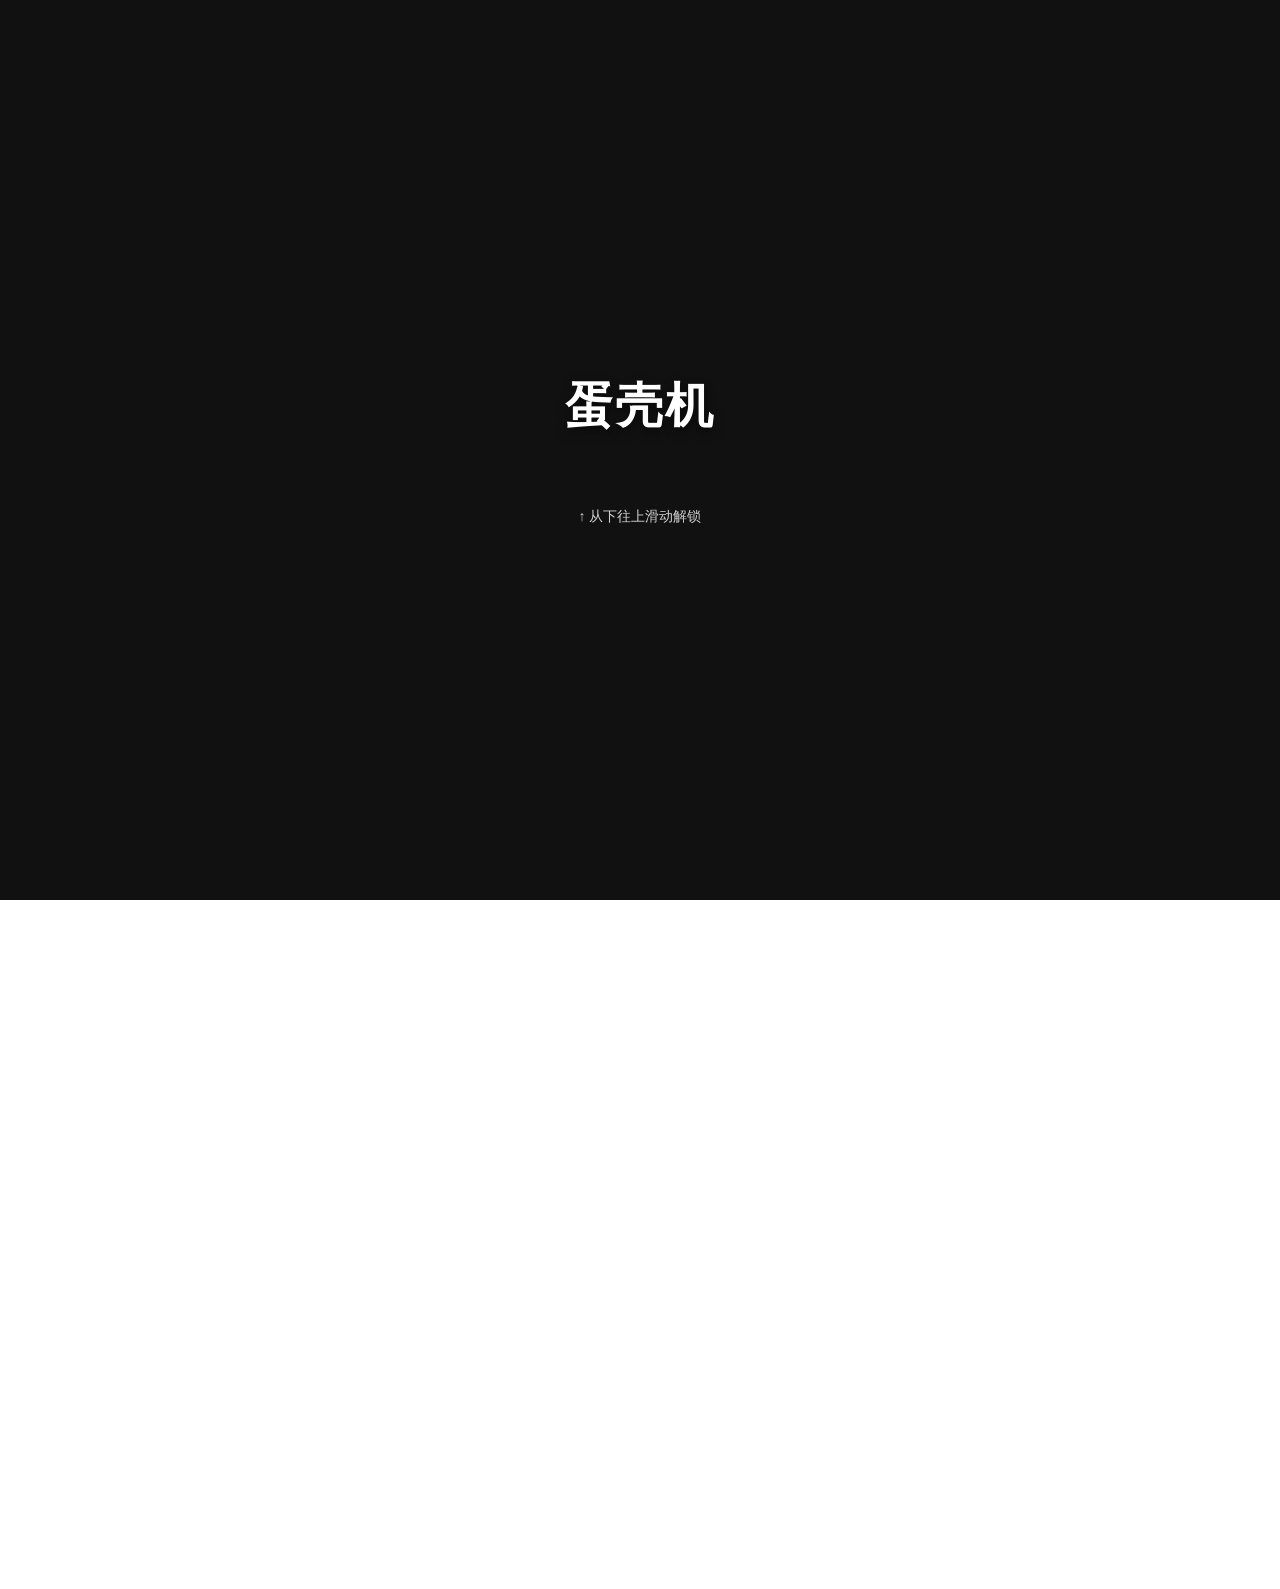
==== commit e4521077: "Add files via upload" ====
--- a/index.html
+++ b/index.html
@@ -163,114 +163,83 @@
 
     </div>
 </div>
-        
-        <!-- ================= 论坛页面 ================= -->
-        <div class="app-page neo-page" id="forum-page">
-    <!-- 顶部导航栏 -->
+       <div class="app-page neo-page" id="forum-page">
+
+    <!-- 1. 顶部通用导航栏 -->
     <div class="nav-header neo-header" id="forum-header">
         <button class="nav-btn" style="color:var(--neo-text);" onclick="closePage('forum-page')">❮</button>
         <span id="forum-title">帖子</span>
         <button class="nav-btn" style="color:var(--neo-text); font-size:24px; font-weight:300;" onclick="openForumActionModal()">+</button>
     </div>
 
-    <!-- 帖子主页 -->
+    <!-- 2. “帖子”标签页内容区 -->
     <div class="scroll-content no-scrollbar" id="forum-tab-posts" style="padding: 15px; display: flex; flex-direction: column; gap: 20px;">
-        <!-- 帖子列表将在这里生成 -->
-    </div>
-
-    <!-- 个人页面 (待开发) -->
+        <!-- 帖子列表将由JS动态生成 -->
+    </div>
+
+    <!-- 3. “个人”标签页内容区 -->
     <div class="scroll-content no-scrollbar" id="forum-tab-personal" style="display: none;">
-    <!-- 新的个人页头部，没有返回和加号 -->
-    <div class="phone-header">
-        <div class="phone-header-title">个人</div>
-    </div>
-      <div class="app-page" id="forum-dm-page" style="display:none;">
-    <!-- 私信页头部 -->
-    <div class="nav-header" style="background-color: #f7f7f7; border-bottom: 1px solid #e5e5e5;">
-        <button class="nav-btn" onclick="closePrivateMessagesPage()">❮</button>
-        <div style="position:relative;">
+        <!-- 个人页独立的头部 -->
+        <div class="phone-header">
+            <div class="phone-header-title">个人</div>
+        </div>
+        <!-- 个人页内容 -->
+        <div id="forum-personal-content" class="phone-content" style="padding: 15px;">
+            <p style="text-align: center; color: #888; padding-top: 50px;">正在加载个人信息...</p>
+        </div>
+    </div>
+
+    <!-- 4. “私信”页面 (作为独立页面，与帖子/个人页同级) -->
+    <div id="forum-dm-page" class="page" style="display: none; flex-direction: column; background-color: #f0f2f5;">
+        <!-- 私信页的头部 -->
+        <div class="phone-header">
+            <button id="dm-back-btn" class="header-btn left">
+                <svg viewBox="0 0 24 24"><path d="M15.41 7.41L14 6l-6 6 6 6 1.41-1.41L10.83 12z"></path></svg>
+            </button>
             <span>我的私信</span>
-            <span id="dm-unread-badge" class="unread-badge" style="display:none;">0</span>
-        </div>
-        <button class="nav-btn" style="font-size: 22px;" onclick="generatePrivateMessages()">
-            <svg xmlns="http://www.w3.org/2000/svg" width="24" height="24" viewBox="0 0 24 24" fill="currentColor"><path d="M22 6c0-1.1-.9-2-2-2H4c-1.1 0-2 .9-2 2v12c0 1.1.9 2 2 2h16c1.1 0 2-.9 2-2V6zm-2 0l-8 5-8-5h16zm0 12H4V8l8 5 8-5v10z"/></svg>
-        </button>
-    </div>
-
-    <!-- 私信列表 -->
-    <div class="scroll-content" id="dm-list-container">
-        <!-- 私信列表将由JS生成 -->
-    </div>
-
-    <!-- 聊天详情视图 -->
-    <div class="scroll-content" id="dm-chat-view" style="display:none; padding: 10px; background-color:#f0f2f5;">
-        <!-- 聊天记录将由JS生成 -->
-    </div>
-
-    <!-- 聊天输入框 -->
-    <div class="chat-input-bar" id="dm-chat-input-bar" style="display:none;">
-        <input type="text" id="dm-chat-input" placeholder="输入消息...">
-        <button onclick="sendDmMessage()">发送</button>
-        <button onclick="generateDmReply()">AI</button>
-    </div>
-</div>
-    <div id="forum-dm-page" class="page" style="display: none; flex-direction: column;">
-    
-    <!-- 1. 顶部导航栏 -->
-    <div class="phone-header">
-        <button id="dm-back-btn" class="header-btn left">
-            <svg viewBox="0 0 24 24"><path d="M15.41 7.41L14 6l-6 6 6 6 1.41-1.41L10.83 12z"></path></svg>
-        </button>
-        <span>私信</span>
-        <button id="dm-generate-btn" class="header-btn right">
-            <!-- 未读消息红点 -->
-            <div id="dm-unread-badge" class="unread-badge" style="display: none; top:-2px; right:-5px;">0</div>
-            <!-- 信封图标 -->
-            <svg viewBox="0 0 24 24"><path d="M20 4H4c-1.1 0-1.99.9-1.99 2L2 18c0 1.1.9 2 2 2h16c1.1 0 2-.9 2-2V6c0-1.1-.9-2-2-2zm0 4l-8 5-8-5V6l8 5 8-5v2z"></path></svg>
-        </button>
-    </div>
-
-    <!-- 2. 页面主体内容 -->
-    <div class="content" style="flex-grow: 1; overflow-y: auto;">
-        <!-- 私信列表将在这里渲染 -->
-        <div id="dm-list-container"></div>
-        <!-- 聊天界面将在这里渲染 (默认隐藏) -->
-        <div id="dm-chat-view" style="display: none;"></div>
-    </div>
-
-    <!-- 3. 聊天输入框 (默认隐藏) -->
-    <div id="dm-chat-input-bar" style="display: none;">
-        <button id="dm-ai-reply-btn" class="chat-action-btn">🪄</button>
-        <input type="text" id="dm-chat-input" placeholder="输入消息...">
-        <button id="dm-send-btn" class="chat-action-btn">发送</button>
-    </div>
-</div>
-
-
-    <!-- 个人页主内容区域 -->
-    <div id="forum-personal-content" class="phone-content" style="padding: 15px;">
-        <!-- 这里的内容将由JS动态生成 -->
-        <p style="text-align: center; color: #888; padding-top: 50px;">正在加载个人信息...</p>
-    </div>
-</div>
-    <!-- 悬浮的发布按钮 -->
+            <button id="dm-generate-btn" class="header-btn right">
+                <div id="dm-unread-badge" class="unread-badge" style="display: none; top:-2px; right:-5px;">0</div>
+                <svg viewBox="0 0 24 24"><path d="M20 4H4c-1.1 0-1.99.9-1.99 2L2 18c0 1.1.9 2 2 2h16c1.1 0 2-.9 2-2V6c0-1.1-.9-2-2-2zm0 4l-8 5-8-5V6l8 5 8-5v2z"></path></svg>
+            </button>
+        </div>
+        <!-- 私信页的主体内容 -->
+        <div class="content" style="flex-grow: 1; overflow-y: auto;">
+            <div id="dm-list-container"></div>
+            <div id="dm-chat-view" style="display: none; padding: 10px;"></div>
+        </div>
+        <!-- 私信页的输入框 -->
+        <div id="dm-chat-input-bar" class="chat-input-bar" style="display: none;">   
+    <!-- ✅ 顺序调整：输入框现在在最左边 -->
+    <input type="text" id="dm-chat-input" placeholder="输入消息..."> 
+    <!-- ✅ 顺序调整：AI回复按钮现在在中间 -->
+    <button id="dm-ai-reply-btn" class="chat-action-btn">
+        <svg viewBox="0 0 24 24"><path d="M12 17.27L18.18 21l-1.64-7.03L22 9.24l-7.19-.61L12 2 9.19 8.63 2 9.24l5.46 4.73L5.82 21z"></path></svg>
+    </button> 
+    <!-- ✅ 顺序调整：发送按钮在最右边 -->
+    <button id="dm-send-btn" class="chat-action-btn">
+        <svg viewBox="0 0 24 24"><path d="M2.01 21L23 12 2.01 3 2 10l15 2-15 2z"></path></svg>
+    </button>   
+</div>
+</div>
+    <!-- 5. 悬浮的发布按钮 -->
     <button class="floating-action-button" onclick="openForumPostCreator()">
         <svg xmlns="http://www.w3.org/2000/svg" viewBox="0 0 24 24" fill="white" width="28px" height="28px"><path d="M19 13h-6v6h-2v-6H5v-2h6V5h2v6h6v2z"/></svg>
     </button>
     
-    <!-- 底部气泡导航栏 -->
-    <div class="bubble-nav-bar">
+    <!-- 6. 底部气泡导航栏 -->
+    <div class="bubble-nav-bar" id="forum-nav">
         <div class="bubble-nav-item active" id="forum-nav-posts" onclick="switchForumTab('posts')">
             <svg xmlns="http://www.w3.org/2000/svg" viewBox="0 0 24 24" fill="currentColor"><path d="M14 2H6c-1.1 0-2 .9-2 2v16c0 1.1.9 2 2 2h12c1.1 0 2-.9 2-2V8l-6-6zm2 16H8v-2h8v2zm0-4H8v-2h8v2zm-3-5V3.5L18.5 9H13z"/></svg>
             <span>帖子</span>
         </div>
-        <div class="bubble-nav-item" id="forum-nav-personal" onclick="switchForumTab('personal'); renderForumPersonalPage();">
+        <div class="bubble-nav-item" id="forum-nav-personal" onclick="switchForumTab('personal')">
             <svg xmlns="http://www.w3.org/2000/svg" viewBox="0 0 24 24" fill="currentColor"><path d="M12 12c2.21 0 4-1.79 4-4s-1.79-4-4-4-4 1.79-4 4 1.79 4 4 4zm0 2c-2.67 0-8 1.34-8 4v2h16v-2c0-2.66-5.33-4-8-4z"/></svg>
             <span>个人</span>
         </div>
     </div>
-</div>
-        <!-- ================= 纪念日页面 ================= -->
+
+</div>
+              <!-- ================= 纪念日页面 ================= -->
         <div class="app-page page-bg-gray" id="anniversary-page">
             <div class="nav-header">
                 <button class="nav-btn" onclick="closePage('anniversary-page')">❮</button>
@@ -445,49 +414,61 @@
         </div>
 
         <!-- ================= API 设置页面 ================= -->
-        <div class="app-page page-bg-gray" id="api-page">
-            <div class="nav-header">
-                <button class="nav-btn" onclick="closePage('api-page')">❮</button>
-                <span>设置</span>
-                <button class="nav-btn" onclick="saveApiConfig()">保存</button>
-            </div>
-            <div class="scroll-content no-scrollbar">
-                <p style="font-size:12px; color:#666; background:#eee; padding:10px; border-radius:8px;">
-                    提示：使用公益站点 Key 时，请确保“反代地址”正确。
-                </p>
-                <div class="setting-card">
-                    <div class="setting-row">
-                        <label>反代地址</label>
-                        <input type="text" id="api-url" class="input-clean" placeholder="https://api.openai.com/v1">
-                    </div>
-                    <div class="setting-row">
-                        <label>API Key</label>
-                        <input type="password" id="api-key" class="input-clean" placeholder="sk-...">
-                    </div>
-                    <div class="setting-row">
-                        <label>模型</label>
-                        <input type="text" id="api-model" class="input-clean" placeholder="gpt-3.5-turbo">
-                        <button class="btn-small" onclick="fetchModels()">拉取</button>
-                    </div>
-                </div>
-                <button class="btn-small" style="width:100%; padding:10px;" onclick="testConnection()">🛠️ 测试连接 (调试)</button>
-                
-                <div class="setting-card">
-                    <h4 style="margin: 10px 0 0 0; padding: 10px 0; border-bottom: 0.5px solid #eee;">数据管理</h4>
-                     <div class="setting-row">
-                        <button class="btn-small" style="width:100%; padding:10px; background-color: var(--heart-color); color:white;" onclick="cleanAllBadData()">🧹 修复/清洗所有异常头像</button>
-                    </div>
-                    <div class="setting-row">
-                         <button class="btn-small" style="width:100%; padding:10px;" onclick="backupAllData()">备份所有数据</button>
-                    </div>
-                    <div class="setting-row">
-                        <button class="btn-small" style="width:100%; padding:10px;" onclick="document.getElementById('import-all-input').click()">导入所有数据</button>
-                    </div>
-                </div>
-                 <input type="file" id="import-all-input" accept=".json,application/json" style="display:none;">
-            </div>
-        </div>
-
+       <div class="app-page page-bg-gray" id="api-page">
+    <div class="nav-header">
+        <button class="nav-btn" onclick="closePage('api-page')">❮</button>
+        <span>设置</span>
+        <button class="nav-btn" onclick="saveApiConfig()">保存</button>
+    </div>
+
+    <div class="scroll-content no-scrollbar">
+        <p style="font-size:12px; color:#666; background:#eee; padding:10px; border-radius:8px;">
+            提示：使用公益站点 Key 时，请确保“反代地址”正确。
+        </p>
+
+        <div class="setting-card">
+            <div class="setting-row">
+                <label>反代地址</label>
+                <input type="text" id="api-url" class="input-clean" placeholder="https://api.openai.com/v1">
+            </div>
+            <div class="setting-row">
+                <label>API Key</label>
+                <input type="password" id="api-key" class="input-clean" placeholder="sk-...">
+            </div>
+            <div class="setting-row">
+                <label>模型</label>
+                <input type="text" id="api-model" class="input-clean" placeholder="gpt-3.5-turbo">
+                <button class="btn-small" onclick="fetchModels()">拉取</button>
+            </div>
+            <!-- ✅ 新增：温度滑块 -->
+            <div class="setting-row slider-row">
+                <label>温度</label>
+                <input type="range" id="api-temperature" min="0" max="2" step="0.1" class="temp-slider">
+                <span id="temperature-value-display" class="slider-value">0.7</span>
+            </div>
+        </div>
+
+        <!-- ✅ 按钮改回 btn-small，并用div包裹来控制宽度 -->
+        <div style="padding: 0 15px; margin-bottom: 20px;">
+             <button class="btn-small" style="width:100%; padding:10px;" onclick="testConnection()">🛠️ 测试连接 (调试)</button>
+        </div>
+        
+        <div class="setting-card">
+            <h4 style="margin: 10px 0 0 0; padding: 10px 0; border-bottom: 0.5px solid #eee;">数据管理</h4>
+            <!-- ✅ 所有按钮都使用您原来的 btn-small 样式 -->
+            <div class="setting-row">
+                <button class="btn-small" style="width:100%; padding:10px; background-color: var(--heart-color); color:white;" onclick="cleanAllBadData()">🧹 修复/清洗所有异常头像</button>
+            </div>
+            <div class="setting-row">
+                 <button class="btn-small" style="width:100%; padding:10px;" onclick="backupAllData()">备份所有数据</button>
+            </div>
+            <div class="setting-row">
+                <button class="btn-small" style="width:100%; padding:10px;" onclick="document.getElementById('import-all-input').click()">导入所有数据</button>
+            </div>
+        </div>
+        <input type="file" id="import-all-input" accept=".json,application/json" style="display:none;">
+    </div>
+</div>
         <div class="action-sheet-modal" id="model-picker">
             <div class="picker-content">
                 <div class="picker-header">
@@ -554,11 +535,19 @@
 
         <!-- ================= 聊天对话页面 ================= -->
         <div class="app-page qq-page-bg" id="chat-page">
-            <div class="nav-header qq-header">
-                <button class="nav-btn" style="color:#000;" onclick="closePage('chat-page')">❮</button>
-                <img id="chat-header-avatar" src="" alt="聊天对象头像" style="width: 34px; height: 34px; border-radius: 9px; margin: 0 5px 0 10px; cursor: pointer; object-fit: cover; border: 1px solid #eee;">
-                <div class="nav-title" id="chat-title" style="font-weight:800; text-align: left;">聊天中</div>
-                <button class="nav-btn" style="font-size:20px; color:#000;" onclick="openChatSettingsDrawer()">🖤</button>
+           <div class="nav-header qq-header">
+    <button class="nav-btn" style="color:#000;" onclick="closePage('chat-page')">❮</button>
+    
+    <!-- ▼ 新增的标题容器 ▼ -->
+    <div class="nav-title-container">
+        <div id="chat-title" class="nav-title">聊天中</div>
+        <div id="typing-indicator" class="nav-subtitle"></div>
+    </div>
+                <button class="nav-btn" onclick="openChatSettingsDrawer()">
+    <svg xmlns="http://www.w3.org/2000/svg" viewBox="0 0 24 24" fill="currentColor" width="24px" height="24px">
+        <path d="M19.43 12.98c.04-.32.07-.64.07-.98s-.03-.66-.07-.98l2.11-1.65c.19-.15.24-.42.12-.64l-2-3.46c-.12-.22-.39-.3-.61-.22l-2.49 1c-.52-.4-1.08-.73-1.69-.98l-.38-2.65C14.46 2.18 14.25 2 14 2h-4c-.25 0-.46.18-.49.42l-.38 2.65c-.61.25-1.17.59-1.69.98l-2.49-1c-.23-.09-.49 0-.61.22l-2 3.46c-.13.22-.07.49.12.64l2.11 1.65c-.04.32-.07.65-.07.98s.03.66.07.98l-2.11 1.65c-.19.15-.24.42-.12.64l2 3.46c.12.22.39.3.61.22l2.49-1c.52.4 1.08.73 1.69.98l.38 2.65c.03.24.24.42.49.42h4c.25 0 .46-.18.49-.42l.38-2.65c.61-.25 1.17-.59 1.69-.98l2.49 1c.23.09.49 0 .61-.22l2-3.46c.12-.22.07-.49-.12-.64l-2.11-1.65zM12 15.5c-1.93 0-3.5-1.57-3.5-3.5s1.57-3.5 3.5-3.5 3.5 1.57 3.5 3.5-1.57 3.5-3.5 3.5z"/>
+    </svg>
+</button>
             </div>
             <div class="message-area no-scrollbar" id="msg-area"></div>
            <div class="input-bar">
@@ -573,6 +562,24 @@
             <svg xmlns="http://www.w3.org/2000/svg" viewBox="0 0 24 24" fill="currentColor"><path d="M21 19V5c0-1.1-.9-2-2-2H5c-1.1 0-2 .9-2 2v14c0 1.1.9 2 2 2h14c1.1 0 2-.9 2-2zM8.5 13.5l2.5 3.01L14.5 12l4.5 6H5l3.5-4.5z"/></svg>
         </button>
     </div>
+    <div class="toolbar-item">
+    <button class="toolbar-btn" onclick="openVoiceModal()">
+        <!-- 语音图标 -->
+        <svg xmlns="http://www.w3.org/2000/svg" viewBox="0 0 24 24" fill="currentColor"><path d="M12 14c1.66 0 2.99-1.34 2.99-3L15 5c0-1.66-1.34-3-3-3S9 3.34 9 5v6c0 1.66 1.34 3 3 3zm5.3-3c0 3-2.54 5.1-5.3 5.1S6.7 14 6.7 11H5c0 3.41 2.72 6.23 6 6.72V21h2v-3.28c3.28-.48 6-3.3 6-6.72h-1.7z"/></svg>
+    </button>
+</div>
+<div class="toolbar-item">
+    <button class="toolbar-btn" onclick="openTransferModal() ">
+        <!-- 转账图标 -->
+        <svg xmlns="http://www.w3.org/2000/svg" viewBox="0 0 24 24" fill="currentColor"><path d="M20 4H4c-1.11 0-1.99.89-1.99 2L2 18c0 1.11.89 2 2 2h16c1.11 0 2-.89 2-2V6c0-1.11-.89-2-2-2zm-8 3.5a3.5 3.5 0 1 1 0 7 3.5 3.5 0 0 1 0-7zM4 18V6h16v12H4z"/></svg>
+    </button>
+</div>
+<div class="toolbar-item">
+    <button class="toolbar-btn" onclick="openLocationModal()">
+        <!-- 位置图标 -->
+        <svg xmlns="http://www.w3.org/2000/svg" viewBox="0 0 24 24" fill="currentColor"><path d="M12 2C8.13 2 5 5.13 5 9c0 5.25 7 13 7 13s7-7.75 7-13c0-3.87-3.13-7-7-7zm0 9.5c-1.38 0-2.5-1.12-2.5-2.5s1.12-2.5 2.5-2.5 2.5 1.12 2.5 2.5-1.12 2.5-2.5 2.5z"/></svg>
+    </button>
+</div>
 </div>
     <div class="chat-main-input-row">
         <button class="icon-btn-chat btn-toggle-toolbar" id="toggle-toolbar-btn" onclick="toggleToolbar()">
@@ -581,16 +588,25 @@
             </svg>
         </button>
         <input type="text" class="chat-input" id="chat-input" placeholder="发消息...">
-        <button class="icon-btn-chat btn-send small-icon" id="send-btn" onclick="sendOnly()" title="仅发送">
-            <svg xmlns="http://www.w3.org/2000/svg" viewBox="0 0 24 24" fill="currentColor">
-                <path d="M2.01 21L23 12 2.01 3 2 10l15 2-15 2z"/>
-            </svg>
-        </button>
+       <button class="icon-btn-chat btn-send small-icon" id="send-btn" onclick="sendOnly()" title="仅发送">
+
+    <!-- 确保 SVG 是这个版本，特别是 stroke="currentColor" -->
+    <svg viewBox="0 0 24 24" fill="none" xmlns="http://www.w3.org/2000/svg">
+        <path d="M5 12.5L20 5L13.5 19L10.5 13.5L5 12.5Z" stroke="currentColor" stroke-width="1.5" stroke-linecap="round" stroke-linejoin="round"/>
+    </svg>
+
+</button>
+
         <button class="icon-btn-chat btn-gen small-icon" id="generate-btn" onclick="generateReply()" title="AI回复">
-            <svg xmlns="http://www.w3.org/2000/svg" viewBox="0 0 24 24" fill="currentColor">
-                <path d="M19 8l1.5 3.5L24 12l-3.5 1.5L19 17l-1.5-3.5L14 12l3.5-1.5L19 8zM9.5 8L11 4.5 12.5 8 16 9.5 12.5 11 11 14.5 9.5 11 6 9.5 9.5 8z"/>
-            </svg>
-        </button>
+    
+    <!-- 用这段新的 SVG 代码替换原来的 SVG -->
+    <svg viewBox="0 0 24 24" fill="none" xmlns="http://www.w3.org/2000/svg">
+      <path d="M18 8C18 6.4087 17.3679 4.88258 16.2426 3.75736C15.1174 2.63214 13.5913 2 12 2C10.4087 2 8.88258 2.63214 7.75736 3.75736C6.63214 4.88258 6 6.4087 6 8C6 15 3 17 3 17H21C21 17 18 15 18 8Z" stroke="currentColor" stroke-width="2" stroke-linecap="round" stroke-linejoin="round"/>
+      <path d="M13.73 21C13.5542 21.3031 13.3019 21.5547 12.9982 21.7295C12.6946 21.9044 12.3504 22 12 22C11.6496 22 11.3054 21.9044 11.0018 21.7295C10.6982 21.5547 10.4458 21.3031 10.27 21" stroke="currentColor" stroke-width="2" stroke-linecap="round" stroke-linejoin="round"/>
+    </svg>
+
+</button>
+
     </div>
 </div>
         </div>
@@ -710,78 +726,80 @@
                 <button class="close-btn" onclick="closePostCreator()" style="position: absolute; top: 10px; left: 10px; background: transparent; border: none; font-size: 24px;">×</button>
             </div>
         </div>
-        
-        <div class="drawer-overlay" id="chat-settings-drawer">
-            <div class="drawer" style="background-color: #f7f7f7;">
-                <div class="drawer-scroll-content no-scrollbar">
-                    <div class="setting-card" style="width:100%; margin-bottom: 10px;">
-                        <div class="setting-row">
-                            <label>我的身份</label>
-                            <select id="chat-user-persona-select" class="input-clean" style="text-align: right; font-weight: 500;"></select>
+<div class="drawer-overlay" id="chat-settings-drawer">
+    <div class="drawer">
+        <div class="drawer-scroll-content no-scrollbar">
+            <!-- 基础设置 -->
+            <div class="setting-card">
+                <div class="setting-row">
+                    <label class="setting-label">我的角色</label>
+                    <select id="chat-user-persona-select" class="input-clean"></select>
+                </div>
+            </div>
+    
+            <!-- 世界书设置（可折叠） -->
+            <div class="setting-card">
+                <div class="setting-row" style="cursor: pointer;" onclick="toggleCollapse('worldbook-collapse-section')">
+                    <label class="setting-label">绑定世界书</label>
+                    <button class="collapse-icon-btn">❯</button>
+                </div>
+                <div id="worldbook-collapse-section" class="collapse-container">
+                    <div class="setting-row sub-row">
+                        <label>线上</label>
+                        <select id="chat-wb-select" class="input-clean"></select>
+                    </div>
+                    <div class="setting-row sub-row">
+                        <label>线下</label>
+                        <select id="offline-wb-select" class="input-clean"></select>
+                    </div>
+                </div>
+            </div>
+    
+            <!-- 开关设置 -->
+            <div class="setting-card">
+                <div class="setting-row">
+                    <label class="setting-label">时间感知</label>
+                    <label class="rocker-switch">
+                        <input type="checkbox" id="time-perception-switch">
+                        <span class="rocker-slider"></span>
+                    </label>
+                </div>
+                <div class="setting-row">
+                    <label class="setting-label">线下模式</label>
+                    <label class="rocker-switch">
+                        <input type="checkbox" id="offline-mode-switch" onchange="toggleOfflineSettings(this.checked)">
+                        <span class="rocker-slider"></span>
+                    </label>
+                </div>
+                <div id="offline-settings-container" class="collapse-container">
+                     <div class="setting-row sub-row">
+                        <label>回复字数</label>
+                        <div class="word-count-inputs">
+                            <input type="number" id="offline-word-min" class="input-clean" style="border: 1px solid #ddd; padding: 5px; border-radius: 8px;">
+                            <span>-</span>
+                            <input type="number" id="offline-word-max" class="input-clean" style="border: 1px solid #ddd; padding: 5px; border-radius: 8px;">
+                            <span>字</span>
                         </div>
-                         <div class="setting-row">
-                            <label>聊天世界书</label>
-                            <select id="chat-wb-select" class="input-clean" style="text-align: right; font-weight: 500;"></select>
-                        </div>
-                        <div class="setting-row">
-                            <label style="font-weight: bold; color: #000;">时间感知</label>
-                            <label class="slider-switch">
-                                <input type="checkbox" id="time-perception-switch">
-                                <span class="slider"></span>
-                            </label>
-                        </div>
-                    </div>
-
-                    <div class="setting-card" style="width:100%; margin-bottom: 10px;">
-                        <div class="setting-row">
-                            <label style="font-weight: bold; color: #000;">线下模式</label>
-                             <label class="slider-switch">
-                                <input type="checkbox" id="offline-mode-switch" onchange="toggleOfflineSettings(this.checked)">
-                                <span class="slider"></span>
-                            </label>
-                        </div>
-                        <div id="offline-settings-container" class="offline-settings-container">
-                            <div class="setting-row">
-                                <label style="font-weight: bold; color: #000;">回复字数</label>
-                                <div class="word-count-inputs">
-                                    <input type="number" id="offline-word-min" class="input-clean" style="border: 1px solid #ddd; padding: 5px; border-radius: 8px;">
-                                    <span>-</span>
-                                    <input type="number" id="offline-word-max" class="input-clean" style="border: 1px solid #ddd; padding: 5px; border-radius: 8px;">
-                                    <span>字</span>
-                                </div>
-                            </div>
-                            <div class="setting-row">
-                               <label style="font-weight: bold; color: #000;" >线下世界书</label>
-                               <select id="offline-wb-select" class="input-clean" style="text-align: right; font-weight: 500;"></select>
-                            </div>
-                            <div class="setting-row" style="cursor: pointer;" onclick="exportCurrentChat()">
-                                <label style="font-weight: bold; color: #000;">导出当前对话</label>
-                            </div>
-                            <div class="setting-row" style="cursor: pointer;" onclick="importCurrentChat()">
-                                <label style="font-weight: bold; color: #000;">导入当前对话</label>                              
-                            </div>
-                            <div class="setting-row" style="cursor: pointer;" onclick="tryClearCurrentChat()">
-                                <label style="font-weight: bold; color: #000;">清空当前对话</label>                              
-                            </div>
-                        </div>
-                    </div>
-
-                    <ul class="drawer-action-list" style="margin-top: 10px; width:100%;">
-                        <li class="drawer-action-item" onclick="openAiDrawer(true)">修改角色设定</li>
-                        <li class="drawer-action-item" onclick="openUserDrawer()">修改我的资料</li>
-                        <li class="drawer-action-item" onclick="exportCurrentChat()">导出当前对话</li>
-                        <li class="drawer-action-item" onclick="importCurrentChat()">导入当前对话</li>
-                        <li class="drawer-action-item danger" onclick="tryClearCurrentChat()">清空当前对话</li>
-                    </ul>
-                    
-                    <div style="display:flex; width:100%; gap:10px; margin-top: 20px;">
-                        <button onclick="closeDrawer('chat-settings-drawer')" style="flex:1; padding:12px; border-radius:12px; border:none; background:#ddd; font-weight:bold;">取消</button>
-                        <button onclick="saveChatSettings()" style="flex:1; padding:12px; border-radius:12px; border:none; background:#000; color:#fff; font-weight:bold;">保存</button>
-                    </div>
-                </div>
-            </div>
-        </div>
-
+                    </div>
+                </div>
+            </div>
+            
+            <!-- 操作列表 -->
+            <ul class="drawer-action-list">
+                <li class="drawer-action-item" onclick="openAiDrawer(true)">修改角色设定</li>
+                <li class="drawer-action-item" onclick="openUserDrawer()">修改我的资料</li>
+                <li class="drawer-action-item" onclick="importCurrentChat()">导入当前对话</li>
+                <li class="drawer-action-item" onclick="exportCurrentChat()">导出当前对话</li>
+                <li class="drawer-action-item danger" onclick="tryClearCurrentChat()">清空当前对话</li>
+            </ul>
+        </div>
+        <!-- 底部按钮区（现在在滚动区之外） -->
+        <div class="drawer-footer">
+            <button onclick="closeDrawer('chat-settings-drawer')">取消</button>
+            <button class="primary" onclick="saveChatSettings()">保存</button>
+        </div>
+    </div>
+</div>
         <div class="action-sheet-modal" id="moment-actions-modal" onclick="closeMomentActions()">
             <div class="picker-content" onclick="event.stopPropagation()">
                 <ul class="picker-list" style="padding-top:10px; padding-bottom:10px;">
@@ -831,58 +849,58 @@
     </div>
     
     <!-- <!-- ================= 表情包管理弹窗 ================= -->
-<div class="action-sheet-modal" id="emoji-manager-modal">
-    <div class="picker-content dark-modal">
-        <div class="picker-header">
-            <span onclick="closeEmojiManager()" style="color:#999; font-weight:normal; cursor:pointer;">关闭</span>
-            <span>表情包管理</span>
-            <span style="width:30px;"></span>
-        </div>
-        <div class="modal-tab-header">
-            <button class="modal-tab-btn active" id="emoji-tab-view" onclick="switchEmojiTab('view')">我的表情</button>
-            <button class="modal-tab-btn" id="emoji-tab-add" onclick="switchEmojiTab('add')">添加表情</button>
-            <button class="modal-tab-btn" id="emoji-tab-bulk" onclick="switchEmojiTab('bulk')">批量添加</button>
-        </div>
-        <div class="modal-scroll-content no-scrollbar">
-            <!-- 查看/管理表情 -->
-            <div id="emoji-view-content">
-                <div id="emoji-display-area">
-                    <p>还没有添加任何表情包哦~</p>
-                </div>
-            </div>
-            <!-- 添加新表情 -->
-            <div id="emoji-add-content" style="display:none;">
-                <div class="setting-card dark">
-                    <div class="setting-row"><label>表情链接</label><input type="text" id="emoji-url-input" class="input-clean" placeholder="http://... .gif/png/jpg"></div>
-                    <div class="setting-row"><label>所属分类</label><input type="text" id="emoji-category-input" class="input-clean" placeholder="如：开心, 难过 (可选)"></div>
-                    <div class="setting-row"><label>绑定角色</label><select id="emoji-char-select" class="input-clean"></select></div>
-                </div>
-                <button class="btn-small" style="width:100%; padding:12px; margin-top:10px; background:#fff; color:#000; font-size: 15px;" onclick="saveEmoji()">确认添加</button>
-            </div>
-            <!-- 批量添加表情 -->
-            <div id="emoji-bulk-content" style="display:none; padding: 15px;">
-                 <textarea id="emoji-bulk-input" class="drawer-input drawer-textarea" style="background: #222; color: #eee; height: 180px;" placeholder="请在此处粘贴多个表情链接，每个链接占一行。"></textarea>
-                 <button class="btn-small" style="width:100%; padding:12px; margin-top:20px; background:#fff; color:#000; font-size: 15px;" onclick="saveBulkEmojis()">批量导入</button>
-            </div>
-        </div>
-    </div>
-</div>
+<div class="modal-overlay" id="emoji-modal-overlay"></div>
+<div class="modal-container" id="emoji-modal-container">
+    <div class="modal-content">
+        <div class="modal-header">表情包管理</div>
+        <div class="modal-body" style="padding: 0;">
+            <div class="modal-tab-header">
+                <button class="modal-tab-btn active" id="emoji-tab-view" onclick="switchEmojiTab('view')">我的表情</button>
+                <button class="modal-tab-btn" id="emoji-tab-add" onclick="switchEmojiTab('add')">添加表情</button>
+            </div>
+            
+            <div class="modal-scroll-content no-scrollbar" style="height: 400px; padding: 15px;">
+                <!-- 查看/管理表情 -->
+                <div id="emoji-view-content">
+                    <div style="text-align: right; margin-bottom: 15px;">
+        <button class="btn-small" onclick="openCategoryEditor()">管理分类</button>
+    </div>
+                    <div id="emoji-display-area">
+                        <!-- JS动态生成分类和表情 -->
+                    </div>
+                </div>
+
+                <!-- 添加表情 (原批量添加) -->
+                <div id="emoji-add-content" style="display:none;">
+                     <textarea id="emoji-bulk-input" class="drawer-input drawer-textarea" style="height: 250px;" placeholder="请在此处粘贴一个或多个表情链接，每个链接占一行。"></textarea>
+                     <button class="btn-primary" style="width:100%; margin-top:15px;" onclick="saveBulkEmojis()">确认导入</button>
+                </div>
+            </div>
+            
+            <div style="padding: 0 16px 16px 16px;">
+                 <button onclick="closeEmojiManager()" class="drawer-button-cancel" style="width: 100%;">关闭</button>
+            </div>
+        </div>
+    </div>
+</div>
+
 
 
 <!-- ================= 文字生图弹窗 ================= -->
-<div class="action-sheet-modal" id="text-to-image-modal">
-    <div class="picker-content dark-modal" style="height: 60%;">
-        <div class="picker-header">
-            <span onclick="closeT2IModal()" style="color:#999; font-weight:normal; cursor:pointer;">取消</span>
-            <span>想象画廊</span>
-            <span style="width:30px;"></span>
-        </div>
-        <div class="modal-scroll-content no-scrollbar" style="padding: 15px;">
-            <textarea id="t2i-prompt-input" class="drawer-input drawer-textarea" style="background: #222; color: #eee; height: 120px;" placeholder="请在这里用文字描述你想象中的画面..."></textarea>
-            <button class="btn-small" style="width:100%; padding:12px; margin-top:20px; background:#fff; color:#000; font-size: 15px;" onclick="sendDescribedImage()">生成并发送</button>
-        </div>
-    </div>
-</div>
+<div class="modal-overlay" id="t2i-modal-overlay"></div>
+<div class="modal-container" id="t2i-modal-container">
+    <div class="modal-content">
+        <div class="modal-header">想象画廊</div>
+        <div class="modal-body">
+            <textarea id="t2i-prompt-input" class="drawer-input drawer-textarea" placeholder="请在这里用文字描述你想象中的画面..."></textarea>
+        </div>
+        <div style="display: flex; gap: 10px; padding: 16px; border-top: 1px solid #e5e5e5;">
+            <button onclick="closeT2IModal()" class="drawer-button-cancel" style="flex: 1;">取消</button>
+            <button onclick="sendDescribedImage()" class="btn-primary" style="flex: 1;">生成并发送</button>
+        </div>
+    </div>
+</div>
+
 <!-- ================= 新增：添加角色方式选择弹窗 ================= -->
 <div class="action-sheet-modal" id="add-character-modal">
     <div class="picker-content">
@@ -900,9 +918,9 @@
     <div class="picker-content">
         <!-- 把所有选项都放在一个列表里 -->
         <ul class="picker-list" style="padding-top:10px; padding-bottom:10px;">
-            <li class="picker-item" onclick="openForumGeneratorModal()">✨ 智能生成新帖子</li>
-            <li class="picker-item" onclick="openWorldbookBinder()">📚 绑定世界书</li> <!-- 修正了这里的标签 -->
-            <li class="picker-item" onclick="generateEngagement()">🤖 模拟社区互动 (点赞/评论)</li>
+            <li class="picker-item" onclick="openForumGeneratorModal()"> 智能生成新帖子</li>
+            <li class="picker-item" onclick="openWorldbookBinder()"> 绑定世界书</li> <!-- 修正了这里的标签 -->
+            <li class="picker-item" onclick="generateEngagement()"> 模拟社区互动 (点赞/评论)</li>
         </ul>
         
         <!-- 取消按钮也作为列表的一部分，但用一个单独的容器隔开以实现样式 -->
@@ -984,8 +1002,61 @@
     </div>
 </div>
 
-
-
+<div class="modal-overlay" id="voice-modal-overlay"></div>
+<div class="modal-container" id="voice-modal-container">
+    <div class="modal-content">
+        <div class="modal-header">发送语音</div>
+        <div class="modal-body" style="display: flex; flex-direction: column; gap: 15px;">
+            <input type="text" id="voice-tone-input" class="drawer-input" placeholder="想要的语气 (选填，如：开心的)">
+            <textarea id="voice-text-input" class="drawer-input drawer-textarea" placeholder="在这里输入想说的话..."></textarea>
+        </div>
+        <div style="display: flex; gap: 10px; padding: 16px; border-top: 1px solid #e5e5e5;">
+            <button onclick="closeVoiceModal()" class="drawer-button-cancel" style="flex: 1;">取消</button>
+            <button onclick="sendVoiceMessage()" class="btn-primary" style="flex: 1;">生成语音</button>
+        </div>
+    </div>
+</div>
+
+<div class="modal-overlay" id="transfer-modal-overlay"></div>
+<div class="modal-container" id="transfer-modal-container">
+    <div class="modal-content">
+        <div class="modal-header">发起转账</div>
+        <div class="modal-body" style="display: flex; flex-direction: column; gap: 15px;">
+            <input type="number" id="transfer-amount-input" class="drawer-input" placeholder="输入转账金额">
+            <input type="text" id="transfer-remark-input" class="drawer-input" placeholder="留言 (选填)">
+        </div>
+        <div style="display: flex; gap: 10px; padding: 16px; border-top: 1px solid #e5e5e5;">
+            <button onclick="closeTransferModal()" class="drawer-button-cancel" style="flex: 1;">取消</button>
+            <button onclick="sendTransferMessage()" class="btn-primary" style="flex: 1;">发起转账</button>
+        </div>
+    </div>
+</div>
+<div class="action-sheet-modal" id="transfer-action-sheet" onclick="closeTransferActionSheet()">
+    <div class="picker-content" onclick="event.stopPropagation()">
+        <ul class="picker-list" style="padding:10px 0;">
+            <li class="picker-item" onclick="acceptTransfer()">确认收款</li>
+            <li class="picker-item danger" onclick="rejectTransfer()">拒绝收款</li>
+        </ul>
+        <div class="picker-content" style="border-radius:0; margin-top: 8px;">
+             <ul class="picker-list"><li class="picker-item" onclick="closeTransferActionSheet()">取消</li></ul>
+        </div>
+    </div>
+    <!-- 隐藏一个输入框来存储当前操作的消息ID -->
+    <input type="hidden" id="current-transfer-message-id">
+</div>
+<div class="modal-overlay" id="location-modal-overlay"></div>
+<div class="modal-container" id="location-modal-container">
+    <div class="modal-content">
+        <div class="modal-header">发送位置</div>
+        <div class="modal-body" style="display: flex; flex-direction: column; gap: 15px;">
+            <input type="text" id="location-place-input" class="drawer-input" placeholder="输入你所在的地点">
+        </div>
+        <div style="display: flex; gap: 10px; padding: 16px; border-top: 1px solid #e5e5e5;">
+            <button onclick="closeLocationModal()" class="drawer-button-cancel" style="flex: 1;">取消</button>
+            <button onclick="sendLocationMessage()" class="btn-primary" style="flex: 1;">发送</button>
+        </div>
+    </div>
+</div>
 <!-- 3. 私信列表模态框 -->
 
 
--- a/style.css
+++ b/style.css
@@ -109,7 +109,10 @@
     font-weight: 300; 
     line-height: 1; 
 }
-
+.date-line,
+.time-line {
+    color: #000; /* 将颜色设置为黑色 */
+}
 .grid-container { 
     display: grid; 
     grid-template-columns: 1fr 1fr; 
@@ -225,7 +228,7 @@
 .home-app-name {
     font-size: 11px; 
     font-weight: 500; 
-    color: white;
+    color: rgb(4, 3, 3);
     text-shadow: 0 1px 2px rgba(0,0,0,0.3); 
     white-space: nowrap;
 }
@@ -463,6 +466,9 @@
     opacity: 0; pointer-events: none;
     transition: opacity 0.3s ease-out;
     display: flex; align-items: flex-end;
+       opacity: 0; /* 默认完全透明 */
+    pointer-events: none; /* 默认不响应任何鼠标/触摸事件，可以“点穿”它 */
+    transition: opacity 0.3s ease; /* 让它出现时有渐变效果 */
 }
 .drawer-overlay.active { 
     opacity: 1; 
@@ -472,14 +478,17 @@
     width: 100%; 
     background: #fff; 
     border-radius: 25px 25px 0 0; 
-    padding: 25px;
+    /* padding: 25px; */ /* ‼️【修改】注释掉或删除这行，因为它会破坏滚动布局 */
     transform: translateY(100%); 
     transition: transform 0.3s var(--ease-ios);
     display: flex; 
     flex-direction: column; 
-    align-items: center; 
+    /* align-items: center; */ /* ‼️【修改】注释掉或删除这行，让内容自然伸展 */
     max-height: 85%;
-}
+    color: #000; /* ‼️【新增】为所有抽屉设置一个默认的黑色字体，解决字体消失问题 */
+}
+
+
 .drawer-overlay.active .drawer { 
     transform: translateY(0); 
 }
@@ -621,7 +630,7 @@
     background-color: #000; 
 }
 input:checked + .slider:before { 
-    transform: translateX(26px); /* Corrected value */
+    transform: translateX(20px); /* Corrected value */
 }
 .offline-settings-container { 
     display: none; 
@@ -797,11 +806,48 @@
     background-color: var(--qq-bg) !important; 
     color: #000 !important; 
 }
-.qq-header { 
-    background: transparent !important; 
-    border-bottom: none !important; 
-    box-shadow: 0 4px 10px rgba(0,0,0,0.02) !important; 
-    color: #000 !important; 
+.qq-header {
+    /* 确保使用 flex 布局，并且两端对齐 */
+    display: flex;
+    justify-content: space-between;
+    align-items: center;
+    position: relative; /* 为标题的绝对定位提供基准 */
+}
+
+/* 新增：标题和副标题的容器 */
+.nav-title-container {
+    /* 使用绝对定位来实现完美居中 */
+    position: absolute;
+    left: 50%;
+    top: 50%;
+    transform: translate(-50%, -50%);
+    
+    /* 内部元素垂直排列并居中 */
+    display: flex;
+    flex-direction: column;
+    align-items: center;
+    pointer-events: none; /* 让它不影响点击 */
+}
+
+/* 修改：主标题样式 */
+.nav-title {
+    font-weight: 800; /* 加粗 */
+    font-size: 17px;
+}
+
+/* 新增：副标题（正在输入…）样式 */
+.nav-subtitle {
+    font-size: 12px;
+    color: #888;
+    height: 0; /* 默认隐藏 */
+    opacity: 0;
+    transition: height 0.3s ease, opacity 0.3s ease;
+}
+
+/* 新增：当副标题需要显示时的样式 */
+.nav-subtitle.visible {
+    height: 15px; /* 显示时给予高度 */
+    opacity: 1;
 }
 
 /* QQ 底部导航栏 */
@@ -953,6 +999,7 @@
     gap: 10px; 
     width: 100%; 
     min-width: 0; 
+    align-items: flex-start;
 }
 .message-row.me { 
     flex-direction: row-reverse; 
@@ -1007,100 +1054,111 @@
 }
 
 /* QQ 聊天输入框 */
-.input-bar { 
-    background: var(--qq-bg); 
-    box-shadow: 0 -4px 15px rgba(0,0,0,0.03); 
-    flex-direction: column; 
-    display: flex; 
-    align-items: stretch; 
-    padding: 0; 
-}
-.chat-main-input-row { 
-    display: flex; 
-    align-items: center; 
-    gap: 10px; 
-    padding: 8px 15px 25px; 
-}
-.chat-input { 
-    flex: 1; 
-    border: none; 
-    padding: 12px 15px; 
-    border-radius: 20px; 
-    background: #fff; 
-    font-size: 15px; 
-    outline: none; 
-    min-width: 0; 
-    box-shadow: inset 3px 3px 8px var(--qq-shadow-dark), inset -3px -3px 8px var(--qq-shadow-light); 
-}
-.icon-btn-chat { /* <--- 我把它移到了前面 (正确) */
-    width: 42px; 
-    height: 42px; 
-    border-radius: 50%; 
-    display: flex; 
-    justify-content: center; 
-    align-items: center; 
-    font-size: 18px; 
-    border: none; 
-    color: #fff; 
-    cursor: pointer; 
-    flex-shrink: 0; 
-    transition: 0.1s; 
-    font-weight: bold; 
-}
-.btn-toggle-toolbar { /* <--- 我把它移到了后面 (正确) */
+.input-bar {
+    position: relative;
+    background-color: #FFFFFF;
+    border-top: 1px solid #E0E0E0;
+    box-shadow: 0 -2px 8px rgba(0, 0, 0, 0.04);
+}
+
+/* 主输入行 (输入框、+号、发送按钮) */
+.chat-main-input-row {
+    display: flex;
+    align-items: center;
+    padding: 8px;
+    gap: 8px;
+    position: relative;
+    z-index: 2;
+    background-color: #FFFFFF; /* 使用父容器的白色 */
+}
+
+.chat-input {
+    flex: 1;
+    border: none;
+    padding: 10px 15px;
+    border-radius: 20px;
+    background-color: #f0f2f5; /* 输入框用浅灰色，与白色背景区分 */
+    font-size: 15px;
+    outline: none;
+    min-width: 0;
+}
+
+/* “+”号按钮 */
+.btn-toggle-toolbar {
     padding: 0;
     width: 44px;
     height: 44px;
-    background-color: transparent; 
+    background-color: transparent;
     border: none;
     display: flex;
     justify-content: center;
     align-items: center;
     cursor: pointer;
     flex-shrink: 0;
-    color: #555; /* <--- 现在这行灰色的样式会生效 */
-}
-.btn-toggle-toolbar svg {
-    width: 28px;
-    height: 28px;
-}
-.icon-btn-chat:active { 
-    transform: scale(0.9); 
-}
-.icon-btn-chat.small-icon {
-    width: 36px;  
-    height: 36px;
-}
-.icon-btn-chat.small-icon svg {
-    width: 20px;  
-    height: 20px; 
-}
-.btn-send { 
-    background: #000; 
-    box-shadow: 3px 3px 8px rgba(0,0,0,0.2); 
-}
-.btn-gen { 
-    background: #ffffff; 
-    color: #000; 
-    border: 2px solid #000; 
-    box-shadow: 3px 3px 8px rgba(0,0,0,0.1); 
-}
-.icon-btn-chat:disabled { 
-    background: #ccc; 
-    border-color: #ccc; 
-    cursor: not-allowed; 
-    color: #fff; 
-}
+    color: #555;
+    transition: transform 0.3s ease;
+}
+.btn-toggle-toolbar.rotated {
+    transform: rotate(45deg);
+}
+
+/* 发送和AI回复按钮的通用容器样式 */
+.icon-btn-chat {
+    width: 38px;
+    height: 38px;
+    border: none;
+    border-radius: 50%;
+    background: transparent;
+    box-shadow: none;
+    color: #000;
+    padding: 0;
+    display: flex;
+    justify-content: center;
+    align-items: center;
+    cursor: pointer;
+    flex-shrink: 0;
+    position: relative; /* 为加载动画提供基准 */
+}
+.icon-btn-chat svg {
+    width: 24px;
+    height: 24px;
+}
+
+/* AI 回复按钮的加载状态 */
+.btn-gen.loading svg {
+    opacity: 0;
+}
+.btn-gen.loading::after {
+    content: '';
+    position: absolute;
+    width: 20px;
+    height: 20px;
+    border-radius: 50%;
+    border: 2px solid rgba(0, 0, 0, 0.2);
+    border-top-color: #000;
+    animation: spinner 0.8s linear infinite;
+}
+@keyframes spinner {
+    to { transform: rotate(360deg); }
+}
+
+/* 隐藏的工具栏 */
 .chat-input-toolbar {
-    display: flex;
-    justify-content: flex-start;
+    position: absolute;
+    bottom: 100%;
+    left: 0;
+    width: 100%;
+    background-color: #FFFFFF;
+    border-bottom: 1px solid #EAEAEA;
+    display: flex;
     align-items: center;
     padding: 10px 20px;
     gap: 15px;
     transform: translateY(100%);
     opacity: 0;
     visibility: hidden;
-    transition: transform 0.3s ease-out, opacity 0.3s ease, visibility 0.3s;
+    transition: transform 0.3s ease-out, opacity 0.3s ease;
+    z-index: 1;
 }
 .chat-input-toolbar.active {
     transform: translateY(0);
@@ -1114,11 +1172,11 @@
     gap: 5px;
 }
 .toolbar-btn {
-    width: 40px;
-    height: 40px;
-    background-color: #fff;
-    border: 1px solid #eee;
-    border-radius: 10px;
+    width: 45px;
+    height: 45px;
+    background-color: #f0f2f5;
+    border: none;
+    border-radius: 12px;
     display: flex;
     justify-content: center;
     align-items: center;
@@ -1129,8 +1187,17 @@
     width: 28px;
     height: 28px;
 }
-.toolbar-label {
-    display: none;
+
+/* 时间戳样式 (现在它应该能正确生效了) */
+.chat-timestamp {
+    width: fit-content;
+    margin: 15px auto 25px auto;
+    background-color: rgba(0, 0, 0, 0.08); /* 颜色改得更淡一点 */
+    padding: 4px 12px;
+    border-radius: 20px;
+    font-size: 11px;
+    color: #555; /* 在淡色背景上，深灰色文字更清晰 */
+    font-weight: 500;
 }
 
 /* QQ 朋友圈 */
@@ -1834,47 +1901,59 @@
 }
 
 .bubble.image-card {
-    background: #000;
-    width: 220px;
-    height: 220px;
+    background: transparent; /* 【修改】父容器背景设为透明 */
+    width: 90px;
+    height: 90px;
     padding: 0;
     cursor: pointer;
     transition: transform 0.6s;
-    transform-style: preserve-3d; /* 关键：开启3D空间 */
+    transform-style: preserve-3d;
     position: relative;
-}
+    margin-top: 10px;
+}
+
 .image-card-face {
     position: absolute;
     width: 100%;
     height: 100%;
-    -webkit-backface-visibility: hidden; /* 隐藏元素背面 */
+    -webkit-backface-visibility: hidden;
     backface-visibility: hidden;
-    border-radius: 16px;
+    border-radius: 16px; /* 卡片圆角 */
     overflow: hidden;
-}
+    /* 【新增】确保内容居中 */
+    display: flex;
+    justify-content: center;
+    align-items: center;
+}
+
 .image-card-front {
-    background: linear-gradient(45deg, #222, #555);
-    display: flex;
-    justify-content: center;
-    align-items: center;
+    background: #1c1c1e; /* 【修改】使用一个iOS风格的深灰色背景，比纯黑更有质感 */
     color: #fff;
-    font-size: 50px;
-}
+    /* 【修改】移除font-size，因为它会影响布局 */
+    
+    /* 图标部分 */
+    background-image: url("data:image/svg+xml,%3Csvg xmlns='http://www.w3.org/2000/svg' viewBox='0 0 24 24' fill='white'%3E%3Cpath d='M12 3a9 9 0 0 0-9 9c0 4.97 4.03 9 9 9s9-4.03 9-9-4.03-9-9-9zm-4.5 9a1.5 1.5 0 1 1 0-3 1.5 1.5 0 0 1 0 3zm3-4a1.5 1.5 0 1 1 0-3 1.5 1.5 0 0 1 0 3zm5 0a1.5 1.5 0 1 1 0-3 1.5 1.5 0 0 1 0 3zm3 4a1.5 1.5 0 1 1 0-3 1.5 1.5 0 0 1 0 3z'/%3E%3C/svg%3E");
+    background-repeat: no-repeat;
+    background-position: center;
+    background-size: 40px; /* 【修改】图标尺寸调整为更和谐的大小 */
+}
+
 .image-card-back {
-    background: #eee;
+    background: #f0f0f0;  /* 【修改】使用一个柔和的浅灰色背景 */
     color: #333;
-    padding: 15px;
-    font-size: 13px;
-    line-height: 1.4;
-    transform: rotateY(180deg); /* 关键：背面翻转180度 */
-    display: flex;
-    justify-content: center;
-    align-items: center;
+    padding: 8px; /* 【修改】内边距减小以适应小卡片 */
+    font-size: 12px; /* 【修改】字体减小 */
+    line-height: 1.3;
+    transform: rotateY(180deg);
     text-align: center;
-}
+    /* 【新增】强制换行，防止文本撑开卡片 */
+    word-break: break-all;
+}
+
 .bubble.image-card.flipped {
-    transform: rotateY(180deg); /* 关键：点击后整个卡片翻转 */
-}
+    transform: rotateY(180deg);
+}
+
 .moment-post-footer {
     border-top: 1px solid var(--neo-shadow-dark);
     padding-top: 10px;
@@ -2458,9 +2537,10 @@
     height: 100%;
     background-color: rgba(0, 0, 0, 0.4);
     z-index: 1999;
+    /* 动画关键点 */
     opacity: 0;
+    visibility: hidden;
     transition: opacity 0.3s ease;
-    pointer-events: none;
 }
 
 /* 模态框容器 */
@@ -2472,14 +2552,15 @@
     height: 100%;
     display: flex;
     justify-content: center;
-    align-items: center; /* 垂直居中 */
+    align-items: center;
     z-index: 2000;
+    /* 动画关键点 */
     opacity: 0;
-    transition: opacity 0.3s ease;
-    pointer-events: none; /* 默认不可点击，防止遮挡 */
-    transform: scale(1.1); /* 配合动画效果 */
+    visibility: hidden;
+    transform: scale(1.1);
     transition: opacity 0.2s ease, transform 0.2s ease;
 }
+
 
 /* 模态框内容区域 */
 .modal-content {
@@ -2495,7 +2576,7 @@
 .modal-overlay.active,
 .modal-container.active {
     opacity: 1;
-    pointer-events: auto; /* 激活后可以响应点击 */
+    visibility: visible; /* 激活时变为可见 */
 }
 .modal-container.active {
     transform: scale(1); /* 恢复正常大小 */
@@ -2800,9 +2881,520 @@
     flex-grow: 1; /* 占据所有剩余空间 */
     overflow-y: auto; /* 内容超出时可以滚动 */
 }
-
-/* 强制显示输入框 */
-#forum-dm-page.active .chat-input-bar {
-    display: flex !important;
-    flex-shrink: 0; /* 防止输入框被压缩 */
+.chat-action-btn {
+    background: #007bff;
+    color: white;
+    border: none;
+    border-radius: 50%;
+    width: 40px;  /* 稍微增大一点，更容易点击 */
+    height: 40px;
+    flex-shrink: 0;
+    display: flex;
+    justify-content: center;
+    align-items: center;
+    padding: 0;
+    cursor: pointer;
+    transition: background-color 0.2s;
+}
+
+.chat-action-btn:active {
+    background-color: #0056b3;
+}
+
+.chat-action-btn svg {
+    width: 22px;
+    height: 22px;
+    fill: currentColor;
+}
+
+/* AI回复按钮的特殊颜色 */
+#dm-ai-reply-btn {
+    background-color: #ffc107;
+}
+#dm-ai-reply-btn:active {
+    background-color: #e0a800;
+}
+.dm-list-item-wrapper {
+    position: relative;
+    overflow: hidden;
+    background-color: #fff;
+}
+
+.dm-list-item-actions {
+    position: absolute;
+    top: 0;
+    right: 0;
+    height: 100%;
+    display: flex;
+    align-items: center;
+}
+
+.dm-list-item-actions .delete-btn {
+    background-color: #e53935;
+    color: white;
+    border: none;
+    height: 100%;
+    padding: 0 25px;
+    font-size: 15px;
+    cursor: pointer;
+}
+
+.dm-list-item-content {
+    position: relative; /* 让它能盖住下面的按钮 */
+    background-color: #fff; /* 确保有背景色 */
+    display: flex;
+    padding: 15px;
+    align-items: center;
+    gap: 15px;
+    border-bottom: 1px solid #f0f0f0;
+    transition: transform 0.3s ease;
+}
+
+.dm-list-item-content.swiped {
+    transform: translateX(-90px); /* 滑动距离，和删除按钮宽度相关 */
+}
+
+/* 之前dm-list-item的样式现在给content */
+.dm-list-item-content .avatar { width: 50px; height: 50px; }
+.dm-list-content-text { flex-grow: 1; overflow: hidden; }
+.stat-item.liked svg {
+    fill: #e53935; /* 变成红色 */
+    stroke: #e53935; /* 边框也变红 */
+}
+.btn-text-black {
+    background: none;
+    border: none;
+    color: #000;
+    font-size: 16px;
+    font-weight: 500;
+    padding: 8px;
+    cursor: pointer;
+}
+
+/* 拉取模型按钮的样式 */
+.btn-fetch-models {
+    background: #e0e0e0;
+    border: none;
+    color: #333;
+    padding: 6px 12px;
+    border-radius: 6px;
+    font-size: 13px;
+    font-weight: 500;
+    cursor: pointer;
+}
+
+/* 全宽黑色按钮新样式 */
+.btn-setting-action {
+    display: block;
+    width: 100%;
+    background-color: #1a1a1a;
+    color: #fff;
+    border: none;
+    border-radius: 8px;
+    padding: 13px; /* 较大的内边距，适合全宽 */
+    margin-top: 12px;
+    font-size: 15px;
+    font-weight: 500;
+    text-align: center;
+    cursor: pointer;
+    transition: background-color 0.2s;
+}
+
+/* ✅ 新增：“紧凑版”按钮的样式 */
+.btn-setting-action.compact {
+    display: inline-block; /* 改为行内块，宽度由内容决定 */
+    width: auto;          /* 宽度自动 */
+    padding: 8px 16px;    /* 减小垂直内边距，让按钮变矮 */
+    font-size: 14px;      /* 可以适当减小字体 */
+}
+/* --- 温度滑块样式 --- */
+.slider-row {
+    align-items: center;
+}
+.slider-value {
+    font-weight: 500;
+    color: #007bff;
+    min-width: 30px;
+    text-align: right;
+}
+.temp-slider {
+    /* 为 WebKit 浏览器（Chrome, Safari）添加 */
+    -webkit-appearance: none;
+    /* 为 Firefox 添加 */
+    -moz-appearance: none; /* 建议也为火狐浏览器添加 */
+    /* 标准属性，这会让VSCode的警告消失 */
+    appearance: none;
+    width: 100%;
+    height: 6px;
+    background: #e9ecef;
+    border-radius: 3px;
+    outline: none;
+    margin: 0 10px;
+}
+/* 滑块的圆点 (Thumb) */
+.temp-slider::-webkit-slider-thumb {
+    -webkit-appearance: none;
+    appearance: none;
+    width: 18px;
+    height: 18px;
+    background: #007bff;
+    border-radius: 50%;
+    cursor: pointer;
+    border: 2px solid white;
+    box-shadow: 0 0 5px rgba(0,0,0,0.2);
+}
+.temp-slider::-moz-range-thumb {
+    width: 18px;
+    height: 18px;
+    background: #007bff;
+    border-radius: 50%;
+    cursor: pointer;
+    border: 2px solid white;
+    box-shadow: 0 0 5px rgba(0,0,0,0.2);
+}
+.slider-row {
+    align-items: center;
+}
+.slider-value {
+    font-weight: 500;
+    color: #555; /* 改为和输入框一样的颜色 */
+    min-width: 30px;
+    text-align: right;
+    font-size: 14px;
+}
+.temp-slider {
+     /* stylelint-disable-next-line property-no-vendor-prefix */
+    -webkit-appearance: none;
+    width: 100%;
+    height: 6px;
+    background: #e9ecef;
+    border-radius: 3px;
+    outline: none;
+    margin: 0 10px;
+}
+.temp-slider::-webkit-slider-thumb {
+    -webkit-appearance: none;
+    /* 标准属性 */
+    appearance: none;
+    width: 18px;
+    height: 18px;
+    background: #555;
+    border-radius: 50%;
+    cursor: pointer;
+}
+
+.temp-slider::-moz-range-thumb {
+    width: 18px;
+    height: 18px;
+    background: #555;
+    border-radius: 50%;
+    cursor: pointer;
+}
+.btn-gen {
+    position: relative; /* 为加载动画提供定位基准 */
+}
+
+/* 当按钮处于 loading 状态时，隐藏内部的 SVG 图标 */
+.btn-gen.loading svg {
+    opacity: 0;
+}
+
+/* 创建一个假的“边框”作为加载动画的轨道 */
+.btn-gen.loading::after {
+    content: '';
+    position: absolute;
+    top: 50%;
+    left: 50%;
+    width: 20px; /* 加载圈的大小 */
+    height: 20px;
+    margin-top: -10px; /* 居中 */
+    margin-left: -10px;
+    border-radius: 50%;
+    border: 2px solid rgba(0, 0, 0, 0.2); /* 轨道的颜色 */
+    border-top-color: #000; /* 旋转部分的颜色 */
+    animation: spinner 0.8s linear infinite;
+}
+
+/* 定义旋转动画 */
+@keyframes spinner {
+    to {
+        transform: rotate(360deg);
+    }
+}
+#message-action-modal .modal-content {
+    padding: 8px 0; /* 上下留白 */
+    width: 200px; /* 固定宽度 */
+    max-width: 80%;
+}
+#message-action-modal .modal-item {
+    justify-content: center; /* 居中显示 */
+    padding: 14px;
+    font-weight: 500;
+}
+.modal-item-separator {
+    height: 8px;
+    background-color: #f0f2f5;
+    margin: 8px 0;
+}
+/* 禁用按钮的样式 */
+.modal-item.disabled {
+    color: #bbb;
+    pointer-events: none;
+    cursor: not-allowed;
+}
+
+/* 撤回消息提示的样式 */
+.recalled-message-placeholder {
+    text-align: center;
+    margin: 10px 0;
+    font-size: 12px;
+    color: #aaa;
+}
+
+/* AI 撤回的消息，可以点击 */
+.recalled-message-placeholder.clickable {
+    cursor: pointer;
+    text-decoration: underline;
+}
+.bubble.voice {
+    cursor: pointer;
+}
+
+/* 播放器内部的布局 */
+.bubble.voice .voice-player {
+    display: flex;
+    align-items: center;
+    gap: 8px;
+}
+
+.bubble.voice .voice-icon {
+    font-size: 16px;
+    line-height: 1;
+}
+
+/* 模拟的语音条 */
+.bubble.voice .voice-bar {
+    /* 宽度现在完全由JS的内联style控制，这里不再需要任何宽度设置 */
+    height: 1.5px;
+    background-color: currentColor;
+    opacity: 0.6;
+}
+
+
+/* 时长文本 */
+.bubble.voice .voice-duration {
+    font-size: 14px;
+    opacity: 0.8;
+    white-space: nowrap;
+}
+
+/* 展开的文本 */
+.bubble.voice .voice-text {
+    margin-top: 8px;
+    padding-top: 8px;
+    border-top: 1px solid rgba(0, 0, 0, 0.1);
+    font-size: 14px;
+    line-height: 1.4;
+}
+.bubble.transfer {
+    background-color: #F9A825;
+    color: white;
+    width: auto; /* 【核心修改】移除了固定宽度，让宽度自适应 */
+    display: inline-block; /* 让气泡包裹内容 */
+    min-width: 170px; /* 保证一个合适的最小宽度 */
+    max-width: 220px;
+    padding: 0;
+    border-radius: 8px;
+    overflow: hidden;
+    cursor: pointer;
+    box-shadow: 0 1px 3px rgba(0,0,0,0.08);
+    transition: background-color 0.3s ease;
+}
+
+/* 根据不同状态改变背景色 */
+.bubble.transfer.accepted { background-color: #f0f0f0; color: #888; }
+.bubble.transfer.rejected { background-color: #e0e0e0; color: #999; }
+
+/* 移除AI或ME气泡默认的边框或背景 */
+.bubble.transfer.ai, .bubble.transfer.me { border: none; }
+.bubble.transfer.accepted.ai, .bubble.transfer.rejected.ai { background-color: #f0f0f0; }
+.bubble.transfer.accepted.me, .bubble.transfer.rejected.me { background-color: #e9e9e9; }
+
+.transfer-content {
+    padding: 10px 14px; /* 减小内边距 */
+    display: flex;
+    align-items: center;
+    gap: 10px; /* 减小图标和文字的间距 */
+}
+.transfer-icon {
+    font-size: 26px; /* 减小图标尺寸 */
+    line-height: 1;
+}
+.transfer-details { display: flex; flex-direction: column; }
+.transfer-amount {
+    font-size: 18px; /* 减小金额字体 */
+    font-weight: 500;
+}
+.transfer-remark {
+    font-size: 12px; /* 减小留言字体 */
+    opacity: 0.9;
+    margin-top: 1px;
+}
+.transfer-footer {
+    color: #fff;
+    background-color: rgba(0,0,0,0.05);
+    font-size: 12px;
+    padding: 4px 14px;
+}
+.bubble.transfer.accepted .transfer-footer,
+.bubble.transfer.rejected .transfer-footer {
+    color: #999;
+    background-color: transparent;
+    border-top: 1px solid #e5e5e5;
+}
+.bubble.location {
+    display: flex;
+    align-items: center;
+    gap: 10px; /* 图标和文字之间的间距 */
+    width: auto; /* 【核心】宽度由内容决定 */
+    max-width: 230px; /* 限制一个最大宽度 */
+    padding: 10px 14px; /* 稍微减小内边距 */
+    cursor: pointer;
+}
+
+/* AI和我的气泡样式，只负责背景和边框 */
+.bubble.location.ai {
+    background-color: #fff;
+    border: 1px solid #eee;
+}
+.bubble.location.me {
+    background-color: var(--bubble-me-bg, #ecefe9);
+}
+
+/* 位置图标的样式 */
+.location-icon {
+    font-size: 22px;
+    line-height: 1;
+}
+
+/* 文本细节部分的容器 */
+.location-details {
+    display: flex;
+    flex-direction: column;
+    overflow: hidden; /* 防止长文本溢出 */
+}
+
+/* 地名文本 */
+.location-place {
+    font-weight: 500;
+    font-size: 15px;
+    white-space: nowrap;
+    overflow: hidden;
+    text-overflow: ellipsis;
+    color: #333;
+}
+
+/* “共享位置”的副标题 */
+.location-subtitle {
+    font-size: 12px;
+    color: #888;
+}
+
+/* 确保在我发出的绿色气泡里，文字颜色也清晰可见 */
+.bubble.location.me .location-place,
+.bubble.location.me .location-subtitle {
+    color: #333;
+}
+.drawer-footer {
+    flex-shrink: 0;
+    display: flex;
+    gap: 15px;
+    padding: 15px 20px;
+    border-top: 1px solid #e5e5e5;
+    background-color: #f7f7f7;
+}
+.drawer-footer button {
+    flex: 1;
+    padding: 12px;
+    border-radius: 12px;
+    border: none;
+    font-weight: bold;
+    font-size: 16px;
+    background: #e9e9eb;
+    color: #000;
+    cursor: pointer;
+}
+.drawer-footer button.primary {
+    background: #007aff;
+    color: #fff;
+}
+
+/* 统一设置标签样式 */
+.setting-card .setting-label {
+    font-weight: bold;
+    color: #000;
+}
+/* 子设置行的标签 */
+.setting-card .sub-row label {
+    font-weight: normal;
+    color: #333;
+    padding-left: 15px;
+}
+
+/* 折叠容器统一样式 */
+.collapse-container {
+    max-height: 0;
+    overflow: hidden; /* ‼️ 关键：确保内容被裁剪，解决“折叠不完全”问题 */
+    transition: max-height 0.35s cubic-bezier(0.25, 0.1, 0.25, 1);
+}
+.collapse-icon-btn {
+    background: none;
+    border: none;
+    font-size: 18px;
+    color: #c7c7cc;
+    transform: rotate(90deg);
+    transition: transform 0.3s ease;
+    cursor: pointer;
+}
+.collapse-container.open ~ .collapse-icon-btn {
+    transform: rotate(-90deg);
+}
+
+/* 全新的红/蓝开关样式 */
+.rocker-switch {
+    display: inline-block;
+    position: relative;
+    width: 51px;
+    height: 31px;
+}
+.rocker-switch input {
+    opacity: 0;
+    width: 0;
+    height: 0;
+}
+.rocker-slider {
+    position: absolute;
+    cursor: pointer;
+    top: 0; left: 0; right: 0; bottom: 0;
+    background-color: #ff3b30; /* 关闭时为红色 */
+    transition: .4s;
+    border-radius: 34px;
+}
+.rocker-slider:before {
+    position: absolute;
+    content: "";
+    height: 27px;
+    width: 27px;
+    left: 2px;
+    bottom: 2px;
+    background-color: white;
+    transition: .4s;
+    border-radius: 50%;
+    box-shadow: 0 1px 3px rgba(0,0,0,0.2);
+}
+.rocker-switch input:checked + .rocker-slider {
+    background-color: #007aff; /* 开启时为蓝色 */
+}
+.rocker-switch input:checked + .rocker-slider:before {
+    transform: translateX(20px);
 }
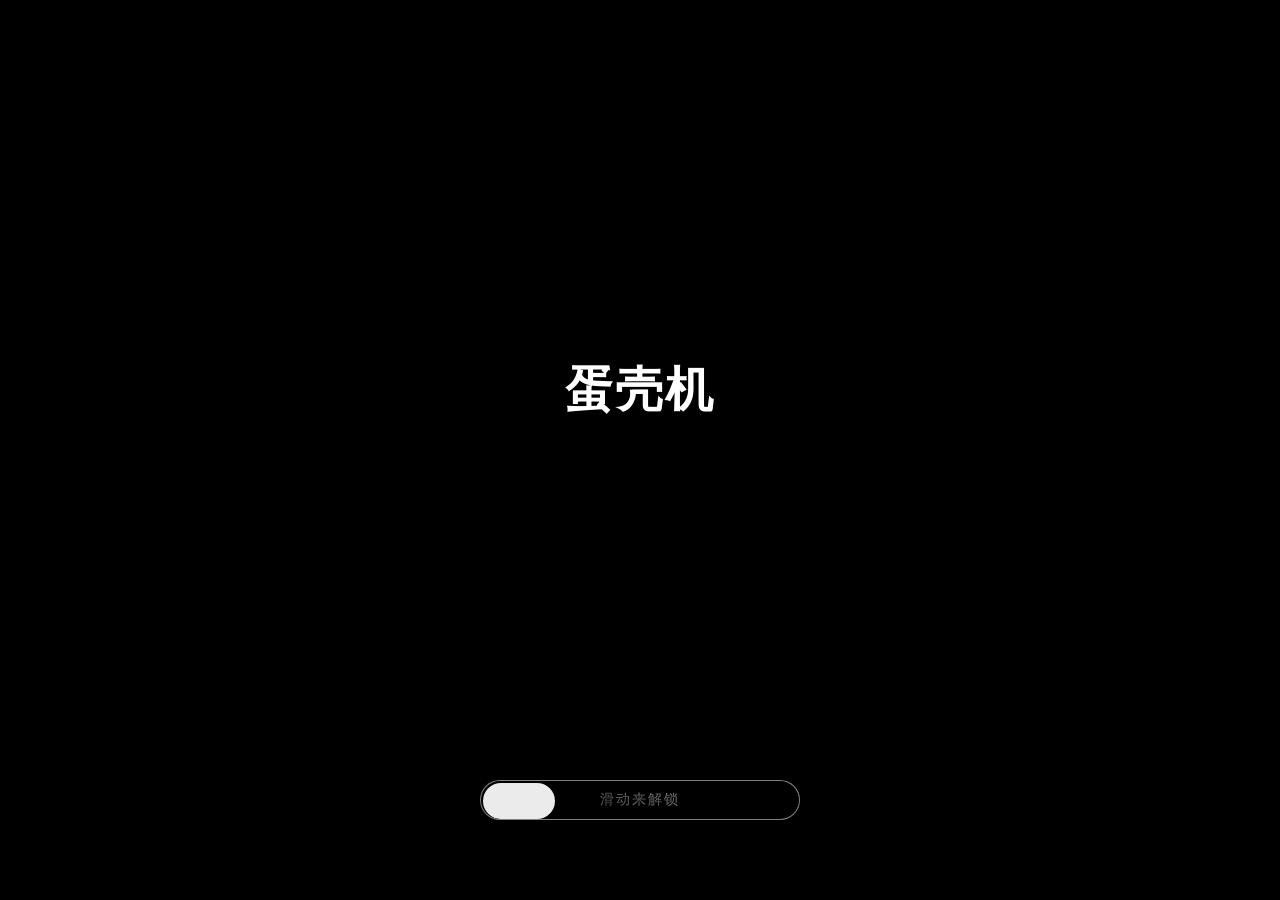
==== commit 029a00eb: "Add files via upload" ====
--- a/index.html
+++ b/index.html
@@ -1,4 +1,3 @@
-
 <!DOCTYPE html>
 <html lang="zh-CN">
 <head>
@@ -6,1062 +5,2238 @@
     <link rel="apple-touch-icon" href="https://i.postimg.cc/VLshcrKR/IMG-3907.jpg">
     <meta name="mobile-web-app-capable" content="yes">
     <meta name="apple-mobile-web-app-title" content="蛋壳机">
-<meta name="viewport" content="width=device-width, initial-scale=1.0, maximum-scale=1.0, user-scalable=no, viewport-fit=cover">
+    <meta name="viewport" content="width=device-width, initial-scale=1.0, maximum-scale=1.0, user-scalable=no, viewport-fit=cover">
     <title>蛋壳机</title>
     <!-- 链接外部 CSS 样式文件 -->
     <link rel="stylesheet" href="style.css">
 </head>
 <body>
 
-    <div id="lock-screen">
-        <div class="lock-title">蛋壳机</div>
-        <div class="lock-hint">↑ 从下往上滑动解锁</div>
+    <!-- ======================================== -->
+    <!--  1. 统一的应用根容器 (The App Wrapper)  -->
+    <!-- ======================================== -->
+    <div id="app-wrapper">
+
+        <!-- ====================================== -->
+        <!--  2. 主内容区 (所有常驻页面和 Toast)    -->
+        <!-- ====================================== -->
+        <div id="main-content">
+            
+            <!-- 锁屏 -->
+            <div id="lock-screen">
+                <div class="lock-title">蛋壳机</div>
+                <div class="lock-slider">
+                    <div class="lock-slider-track" id="lock-slider-track">
+                        <div class="lock-slider-label">滑动来解锁</div>
+                        <div class="lock-slider-thumb" id="lock-slider-thumb"></div>
+                    </div>
+                </div>
+            </div>
+
+            <!-- 主屏幕 -->
+            <div class="home-pager" id="home-pager">
+                <div class="home-pager-track" id="home-pager-track">
+                    <div class="screen home-page" id="main-screen">
+                        <div class="header-widget">
+                            <div class="header-widget-left">
+                                <div class="date-line" id="date-display">...</div>
+                                <div class="time-line" id="time-display">...</div>
+                            </div>
+                        </div>
+                        <div class="grid-container">
+                            <!-- 左上：图片组件 -->
+                            <div class="widget photo-widget" id="photo-widget" onclick="document.getElementById('bg-upload').click()">
+                                <svg class="heart-icon" viewBox="0 0 24 24"><path d="M12 21.35l-1.45-1.32C5.4 15.36 2 12.28 2 8.5 2 5.42 4.42 3 7.5 3c1.74 0 3.41.81 4.5 2.09C13.09 3.81 14.76 3 16.5 3 19.58 3 22 5.42 22 8.5c0 3.78-3.4 6.86-8.55 11.54L12 21.35z"/></svg>
+                                <div class="battery-container"><div class="battery-level" id="battery-bar"></div></div>
+                                <input type="file" id="bg-upload" accept="image/*" style="display:none">
+                            </div>
+                            <!-- 右上APP区域 -->
+                            <div class="apps-area app-row-container">
+                                <button class="home-app" onclick="openPage('qq-page')">
+                                    <div class="home-app-icon" id="icon-qq">
+                                        <svg viewBox="0 0 24 24" fill="none" stroke="#111111" stroke-width="1.6" stroke-linecap="round" stroke-linejoin="round">
+                                            <rect x="4" y="5" width="16" height="11" rx="4" />
+                                            <path d="M9 18l-2 2" />
+                                            <path d="M10.5 18h3" />
+                                            <circle cx="9" cy="11" r="0.8" />
+                                            <circle cx="12" cy="11" r="0.8" />
+                                            <circle cx="15" cy="11" r="0.8" />
+                                        </svg>
+                                    </div>
+                                    <span class="home-app-name">QQ</span>
+                                </button>
+                                <button class="home-app" onclick="openWorldbookPage()">
+                                     <div class="home-app-icon" id="icon-worldbook">
+                                         <svg viewBox="0 0 24 24" fill="none" stroke="#111111" stroke-width="1.6" stroke-linecap="round" stroke-linejoin="round">
+                                             <rect x="6" y="5" width="6.5" height="13" rx="1.5" />
+                                             <rect x="11.5" y="5" width="6.5" height="13" rx="1.5" />
+                                             <path d="M8 9h3.2" />
+                                         </svg>
+                                     </div>
+                                     <span class="home-app-name">世界书</span>
+                                 </button>
+                             </div>
+                             <!-- 左侧APP第一行 -->
+                             <div class="left-apps-row-1 app-row-container">
+                                 <button class="home-app" onclick="openPage('anniversary-page')">
+                                     <div class="home-app-icon" id="icon-anniversary">
+                                         <svg viewBox="0 0 24 24" fill="none" stroke="#111111" stroke-width="1.6" stroke-linecap="round" stroke-linejoin="round">
+                                             <rect x="4" y="6" width="16" height="12" rx="2" />
+                                             <path d="M4 10h16" />
+                                             <path d="M9 4v3" />
+                                             <path d="M15 4v3" />
+                                             <circle cx="12" cy="14" r="1.1" />
+                                         </svg>
+                                     </div>
+                                     <span class="home-app-name">纪念日</span>
+                                 </button>
+                                 <button class="home-app" onclick="openPage('clock-page')">
+                                     <div class="home-app-icon" id="icon-clock">
+                                         <svg viewBox="0 0 24 24" fill="none" stroke="#111111" stroke-width="1.6" stroke-linecap="round" stroke-linejoin="round">
+                                             <circle cx="12" cy="12" r="7" />
+                                             <path d="M12 8.5v4" />
+                                             <path d="M12 12l2.3 2.1" />
+                                         </svg>
+                                     </div>
+                                     <span class="home-app-name">自律钟</span>
+                                 </button>
+                             </div>
+                             <!-- 左侧APP第二行 -->
+                             <div class="left-apps-row-2 app-row-container">
+                                 <button class="home-app" onclick="openPage('game-center-page')">
+                                     <div class="home-app-icon" id="icon-game-center">
+                                         <svg viewBox="0 0 24 24" fill="none" stroke="#111111" stroke-width="1.6" stroke-linecap="round" stroke-linejoin="round">
+                                             <rect x="4" y="9" width="16" height="7" rx="3" />
+                                             <path d="M9 12.5H7" />
+                                             <path d="M8 11.5v2" />
+                                             <circle cx="15" cy="11.5" r="0.75" />
+                                             <circle cx="17" cy="13" r="0.75" />
+                                         </svg>
+                                     </div>
+                                     <span class="home-app-name">游戏大厅</span>
+                                 </button>
+                                 <button class="home-app" onclick="openPage('forum-page')">
+                                     <div class="home-app-icon" id="icon-forum">
+                                         <svg viewBox="0 0 24 24" fill="none" stroke="#111111" stroke-width="1.6" stroke-linecap="round" stroke-linejoin="round">
+                                             <rect x="4" y="5" width="16" height="11" rx="3" />
+                                             <path d="M10 18.5L7.5 20" />
+                                             <path d="M9 10.5h6" />
+                                             <path d="M9 13h3.5" />
+                                         </svg>
+                                     </div>
+                                     <span class="home-app-name">论坛</span>
+                                 </button>
+                             </div>
+                             <!-- 右下时间进度条组件 -->
+                             <div class="widget time-bars-area">
+                                 <div class="vertical-bar-group">
+                                     <div class="bar-track"><div class="bar-fill" id="day-fill"></div></div>
+                                     <div class="bar-label">日剩 <span id="day-text">0%</span></div>
+                                 </div>
+                                 <div class="vertical-bar-group">
+                                     <div class="bar-track"><div class="bar-fill" id="year-fill"></div></div>
+                                     <div class="bar-label">年剩 <span id="year-text">0%</span></div>
+                                 </div>
+                             </div>
+                         </div>
+                         <!-- Dock栏 -->
+                         <div class="dock-bar">
+                             <button class="home-app" onclick="openPage('beautify-page')">
+                                 <div class="home-app-icon" id="icon-appearance">
+                                     <svg viewBox="0 0 24 24" fill="none" stroke="#111111" stroke-width="1.6" stroke-linecap="round" stroke-linejoin="round">
+                                         <circle cx="12" cy="12" r="6.5" />
+                                         <path d="M8.5 11.5c0 2.1 1.7 3.8 3.8 3.8 1.6 0 2.9-.8 3.7-2" />
+                                     </svg>
+                                 </div>
+                                 <span class="home-app-name">外观</span>
+                             </button>
+                             <button class="home-app" onclick="openPage('hatchery-page')">
+                                 <div class="home-app-icon" id="icon-hatchery">
+                                     <svg viewBox="0 0 24 24" fill="none" stroke="#111111" stroke-width="1.6" stroke-linecap="round" stroke-linejoin="round">
+                                         <path d="M12 4c-3 0-5 3.2-5 6.5 0 3.3 2.1 6 5 6s5-2.7 5-6C17 7.2 15 4 12 4Z" />
+                                         <path d="M9.5 13.4c.8-1 1.7-1.5 2.5-1.5s1.7.5 2.5 1.5" />
+                                     </svg>
+                                 </div>
+                                 <span class="home-app-name">孵蛋室</span>
+                             </button>
+                             <button class="home-app" onclick="openPage('api-page')">
+                                 <div class="home-app-icon" id="icon-settings">
+                                     <svg viewBox="0 0 24 24" fill="none" stroke="#111111" stroke-width="1.6" stroke-linecap="round" stroke-linejoin="round">
+                                         <circle cx="12" cy="12" r="4" />
+                                         <path d="M12 4v2.2" />
+                                         <path d="M12 17.8V20" />
+                                         <path d="M4 12h2.2" />
+                                         <path d="M17.8 12H20" />
+                                     </svg>
+                                 </div>
+                                 <span class="home-app-name">设置</span>
+                             </button>
+                         </div>
+                    </div>
+
+                     <div class="screen home-page love-screen" id="love-screen">
+                          <div class="love-screen-header">
+                              <div class="love-header-bar">
+                                  <div class="love-header-label">MESSAGE</div>
+                                  <div class="love-header-message" contenteditable="true" data-placeholder="写一句只属于今天的黑白留言，比如：&quot;今天也要好好相爱&quot;"></div>
+                              </div>
+                          </div>
++
+                          <!-- 第二屏中部 · 黑白简约日记长条 -->
+                          <div class="role-diary-strip">
+                              <div class="role-diary-avatar">
+                                  <select id="role-diary-select"></select>
+                              </div>
+                              <div class="role-diary-text" id="role-diary-text">“点右侧按钮，让角色对你说一句今天的暖心话。”</div>
+                              <button class="role-diary-action" type="button" onclick="generateWarmWordsForRole()">暖心一下</button>
+                          </div>
+
+                          <div class="love-board">
+                              <div class="love-canvas">
+                                  <div class="love-top-group">
+                                      <div class="love-apps-column">
+                                           <div class="love-apps-row">
+                                               <button class="home-app love-app" type="button" onclick="openPage('shop-page')">
+                                                   <div class="home-app-icon love-app-icon love-uploadable" data-component-id="shop">
+                                                       <svg viewBox="0 0 24 24" fill="none" stroke="#000000" stroke-width="1.6" stroke-linecap="round" stroke-linejoin="round">
+                                                           <path d="M6 7l1.5-4h9L18 7" />
+                                                           <path d="M5 7h14l-1 13H6L5 7z" />
+                                                           <path d="M9 11v5" />
+                                                           <path d="M15 11v5" />
+                                                       </svg>
+                                                   </div>
+                                                   <span class="home-app-name">购物</span>
+                                               </button>
+                                               <button class="home-app love-app" type="button" onclick="openLivePage()">
+                                                  <div class="home-app-icon love-app-icon love-uploadable" data-component-id="live">
+                                                      <svg viewBox="0 0 24 24" fill="none" stroke="#000000" stroke-width="1.7" stroke-linecap="round" stroke-linejoin="round">
+                                                          <rect x="3" y="6" width="14" height="12" rx="3" />
+                                                          <path d="M17 12l4-3v6l-4-3Z" />
+                                                          <path d="M7 10h4" />
+                                                          <path d="M7 14h2" />
+                                                      </svg>
+                                                  </div>
+                                                  <span class="home-app-name">直播</span>
+                                              </button>
+                                          </div>
+                                          <div class="love-apps-row">
+                                              <button class="home-app love-app" type="button" onclick="openTarotEntry()">
+                                                   <div class="home-app-icon love-app-icon">
+                                                       <svg viewBox="0 0 24 24" fill="none" stroke="#000000" stroke-width="1.6" stroke-linecap="round" stroke-linejoin="round">
+                                                           <rect x="5" y="3" width="14" height="18" rx="2" />
+                                                           <path d="M12 8l1.2 2.4L16 11.2l-2 1.9.5 2.8L12 14.5 9.5 15.9 10 13.1 8 11.2l2.8-.8L12 8z" />
+                                                       </svg>
+                                                   </div>
+                                                   <span class="home-app-name">塔罗牌</span>
+                                               </button>
+                                               <button class="home-app love-app" type="button" onclick="openPage('bookstore-page')">
+                                                   <div class="home-app-icon love-app-icon">
+                                                       <svg viewBox="0 0 24 24" fill="none" stroke="#000000" stroke-width="1.6" stroke-linecap="round" stroke-linejoin="round">
+                                                           <path d="M5 4h7a2 2 0 0 1 2 2v14H7a2 2 0 0 0-2-2V4z" />
+                                                           <path d="M12 4h7a2 2 0 0 1 2 2v14h-7a2 2 0 0 0-2-2V4z" />
+                                                           <path d="M7 7h5" />
+                                                       </svg>
+                                                   </div>
+                                                   <span class="home-app-name">书城</span>
+                                               </button>
+                                          </div>
+                                      </div>
+                                      <div class="love-heart love-glass love-uploadable" data-component-id="heart" role="button" tabindex="0" aria-label="爱心收藏组件">
+                                          <svg class="love-heart-svg" width="24" height="24" viewBox="0 0 24 24" aria-hidden="true">
+                                              <path
+                                                  fill-rule="evenodd"
+                                                  clip-rule="evenodd"
+                                                  d="M12 21.35l-1.45-1.32C5.4 15.36 2 12.28 2 8.5 2 5.42 4.42 3 7.5 3c1.74 0 3.41.81 4.5 2.09C13.09 3.81 14.76 3 16.5 3 19.58 3 22 5.42 22 8.5c0 3.78-3.4 6.86-8.55 11.54L12 21.35z"
+                                                  fill="#FFFFFF"
+                                                  fill-opacity="0.3"
+                                                  stroke="#FFFFFF"
+                                                  stroke-width="1.2" />
+                                          </svg>
+                                      </div>
+                                  </div>
+                                  <div class="love-bottom-group">
+                                      <div class="love-circle love-glass love-uploadable" data-component-id="circle" role="button" tabindex="0" aria-label="圆形心情组件"></div>
+                                      <div class="love-bottom-apps">
+                                          <button class="home-app love-app" type="button" onclick="notifyComingSoon('无限流')">
+                                              <div class="home-app-icon love-app-icon">
+                                                  <svg viewBox="0 0 24 24" fill="none" stroke="#000000" stroke-width="1.7" stroke-linecap="round" stroke-linejoin="round">
+                                                      <path d="M4 12c0-2.2 1.8-4 4-4 2.5 0 4 4 4 4s1.5 4 4 4c2.2 0 4-1.8 4-4s-1.8-4-4-4c-2.5 0-4 4-4 4s-1.5 4-4 4c-2.2 0-4-1.8-4-4z" />
+                                                  </svg>
+                                              </div>
+                                              <span class="home-app-name">无限流</span>
+                                          </button>
+                                          <button class="home-app love-app" type="button" onclick="notifyComingSoon('小剧场')">
+                                              <div class="home-app-icon love-app-icon">
+                                                  <svg viewBox="0 0 24 24" fill="none" stroke="#000000" stroke-width="1.6" stroke-linecap="round" stroke-linejoin="round">
+                                                      <rect x="3" y="5" width="18" height="14" rx="2" />
+                                                      <path d="M3 10h18" />
+                                                      <path d="M8 5v5" />
+                                                      <path d="M16 5v5" />
+                                                  </svg>
+                                              </div>
+                                              <span class="home-app-name">小剧场</span>
+                                          </button>
+                                          <button class="home-app love-app" type="button" onclick="notifyComingSoon('漂流瓶')">
+                                              <div class="home-app-icon love-app-icon">
+                                                  <svg viewBox="0 0 24 24" fill="none" stroke="#000000" stroke-width="1.6" stroke-linecap="round" stroke-linejoin="round">
+                                                      <path d="M10 2h4v3l-1 1v2l2 2v9l-3 3-3-3v-9l2-2V6l-1-1V2z" />
+                                                      <path d="M7 14c1.5 1 3.3 1.5 5 1.5S15.5 15 17 14" />
+                                                  </svg>
+                                              </div>
+                                              <span class="home-app-name">漂流瓶</span>
+                                          </button>
+                                          <button class="home-app love-app" type="button" onclick="notifyComingSoon('烹饪')">
+                                              <div class="home-app-icon love-app-icon">
+                                                  <svg viewBox="0 0 24 24" fill="none" stroke="#000000" stroke-width="1.6" stroke-linecap="round" stroke-linejoin="round">
+                                                      <rect x="4" y="10" width="16" height="8" rx="2" />
+                                                      <path d="M9 10V7a3 3 0 0 1 6 0v3" />
+                                                      <path d="M6 18v2" />
+                                                      <path d="M18 18v2" />
+                                                  </svg>
+                                              </div>
+                                              <span class="home-app-name">烹饪</span>
+                                          </button>
+                                      </div>
+                                  </div>
+                              </div>
+                          </div>
+                         <div class="love-tips"></div>
+                         <input type="file" id="love-style-upload" accept="image/*" hidden>
+                     </div>
+</div>
+                <div class="home-pager-indicator" id="home-pager-indicator">
+                    <span class="pager-dot active"></span>
+                    <span class="pager-dot"></span>
+                </div>
+            </div>
+ 
+            <!-- 直播首页 -->
+            <div class="app-page live-page" id="live-page">
+                <div class="nav-header">
+                    <button class="nav-btn" onclick="closePage('live-page')">❮</button>
+                    <span class="nav-title">直播</span>
+                    <div class="live-nav-right">
+                        <button class="nav-icon-btn" id="live-profile-btn" aria-label="打开个人主页">
+                            <svg viewBox="0 0 24 24">
+                               <circle cx="12" cy="8" r="3.2"></circle>
+                               <path d="M5 19c1.5-3 3.8-4.5 7-4.5s5.5 1.5 7 4.5"></path>
+                            </svg>
+                        </button>
+                        <button class="nav-icon-btn" id="live-refresh-btn" aria-label="刷新直播间">
+                            <svg viewBox="0 0 24 24">
+                                <rect x="3" y="7" width="12" height="10" rx="2"></rect>
+                                <polygon points="17,9 21,11 21,13 17,15"></polygon>
+                            </svg>
+                        </button>
+                    </div>
+                </div>
+                <div class="scroll-content live-scroll">
+                    <div class="live-rooms-header">
+                        <div class="live-rooms-title">今晚谁在直播？</div>
+                        <div class="live-rooms-subtitle">从你的 AI 角色和他们的好友里，为你随机挑选一批直播间。</div>
+                        <div class="live-rooms-hint" id="live-rooms-hint">提示：需要先在孵蛋室创建至少 5 个 AI 好友，才能解锁直播。</div>
+                    </div>
+                    <div class="live-room-list" id="live-room-list"></div>
+                </div>
+            </div>
+
+            <!-- 直播间页面 -->
+            <div class="app-page live-room-page" id="live-room-page">
+                <div class="live-room-header">
+                    <div class="live-room-anchor">
+                        <img id="live-room-avatar" class="live-room-avatar" src="" alt="主播头像">
+                        <div class="live-room-meta">
+                            <div class="live-room-name" id="live-room-name">主播昵称</div>
+                            <div class="live-room-id" id="live-room-id"><span id="live-room-handle">@id</span> · <span id="live-room-viewers">0</span> 人在线</div>
+                        </div>
+                    </div>
+                    <div class="live-room-badge">LIVE</div>
+                </div>
+                <div class="live-room-body">
+                    <div class="live-room-scene" id="live-room-scene">
+                        当前直播间的画面描述会出现在这里。
+                    </div>
+                    <div class="live-room-comments" id="live-room-comments">
+                        <!-- 评论项由脚本填充 -->
+                    </div>
+                    <div class="live-room-gift-bar">
+                        <button class="live-gift-btn" data-gift-type="coffee">☕ 咖啡</button>
+                        <button class="live-gift-btn" data-gift-type="flower">🌼 小花</button>
+                        <button class="live-gift-btn" data-gift-type="rocket">🚀 火箭</button>
+                        <button class="live-gift-btn" data-gift-type="heart">❤️ 比心</button>
+                    </div>
+                    <div class="live-room-input-bar">
+                        <input id="live-room-input" type="text" placeholder="说点什么，或者夸夸主播…" />
+                        <button id="live-room-send-btn">发送</button>
+                    </div>
+                </div>
+                <button class="live-room-exit-btn" id="live-room-exit-btn">退出直播间</button>
+            </div>
+
+            <!-- 直播 · 个人主页 -->
+            <div class="app-page live-profile-page" id="live-profile-page">
+                <div class="nav-header">
+                    <button class="nav-btn" onclick="closePage('live-profile-page')">❮</button>
+                    <span class="nav-title">直播 · 个人主页</span>
+                    <span style="width:40px;"></span>
+                </div>
+                <div class="scroll-content live-profile-scroll">
+                    <section class="live-profile-section">
+                        <div class="live-profile-section-title">我的直播</div>
+                        <p class="live-profile-desc">可以在这里开启或结束属于你的 AI 直播。暂时只是在本地记录一个“正在直播”的状态，后续可以扩展为真正的多人互动场景。</p>
+                        <button class="live-profile-live-toggle" id="live-profile-live-toggle">开启直播</button>
+                        <div class="live-profile-status" id="live-profile-status">当前未开播。</div>
+                    </section>
+
+                    <section class="live-profile-section">
+                        <div class="live-profile-section-title">打赏记录</div>
+                        <div class="live-profile-desc">展示你送出的礼物记录，方便回忆那些温柔的夜晚。</div>
+                        <div class="live-gift-records" id="live-gift-records"></div>
+                    </section>
+
+                    <section class="live-profile-section">
+                        <div class="live-profile-section-title">私信</div>
+                        <div class="live-profile-desc">来自主播和路人的小纸条，会安静地躺在这里。</div>
+                        <div class="live-dm-list" id="live-dm-list"></div>
+                    </section>
+                </div>
+            </div>
+
+            <!-- 塔罗牌入口弹窗：选择角色人设后才能进入塔罗界面 -->
+            <div class="modal-overlay tarot-modal-overlay" id="tarot-entry-modal">
+                <div class="tarot-modal">
+                    <div class="tarot-modal-title">选择今日占卜的角色</div>
+                    <div class="tarot-modal-body">
+                        <p class="tarot-modal-desc">请先选择一个已经创建好的角色人设。每个角色每天只能占卜一次。</p>
+                        <label class="tarot-modal-label" for="tarot-role-select">绑定角色：</label>
+                        <select id="tarot-role-select" class="tarot-modal-select"></select>
+                        <div class="tarot-modal-hint" id="tarot-role-hint">当前尚未选择角色。</div>
+                    </div>
+                    <div class="tarot-modal-actions">
+                        <button type="button" class="tarot-btn secondary" id="tarot-entry-cancel-btn">取消</button>
+                        <button type="button" class="tarot-btn primary" id="tarot-entry-confirm-btn">确认进入</button>
+                    </div>
+                </div>
+            </div>
+
+            <!-- 塔罗牌规则弹窗 -->
+            <div class="modal-overlay tarot-modal-overlay" id="tarot-rules-modal">
+                <div class="tarot-modal">
+                    <div class="tarot-modal-title">塔罗牌占卜规则</div>
+                    <div class="tarot-modal-body tarot-rules-body">
+                        <p>1. 每个角色每天仅能进行一次塔罗占卜，用完后需要等到第二天才会重置。</p>
+                        <p>2. 点击“开始占卜”后，系统会随机抽取 10 道与你当下状态相关的问题，请根据第一直觉认真作答。</p>
+                        <p>3. 所有答案仅会用于本次塔罗结果分析，不会被展示在其他地方。</p>
+                        <p>4. 回答完 10 道题后，系统会洗牌并抽取 3 张象征结果的塔罗牌，为你生成专属的结果分析。</p>
+                    </div>
+                    <div class="tarot-modal-actions">
+                        <button type="button" class="tarot-btn primary" id="tarot-rules-close-btn">我知道了</button>
+                    </div>
+                </div>
+            </div>
+
+            <!-- 塔罗牌主页面 -->
+            <div class="app-page tarot-page" id="tarot-page">
+                <div class="nav-header">
+                    <button class="nav-btn" onclick="closePage('tarot-page')">❮</button>
+                    <span class="nav-title">塔罗牌</span>
+                    <span style="width: 40px;"></span>
+                </div>
+                <div class="scroll-content no-scrollbar tarot-scroll">
+                    <div class="tarot-curtain">
+                        <!-- 菜单段：紫色幕布背景 + 荧光黄色文本按钮 -->
+                        <section class="tarot-section" id="tarot-menu-section">
+                            <div class="tarot-role-label" id="tarot-current-role-label">当前绑定角色：未选择</div>
+                            <button type="button" class="tarot-menu-btn" id="tarot-start-btn">开始占卜</button>
+                            <button type="button" class="tarot-menu-btn" id="tarot-rules-btn">规则介绍</button>
+                            <button type="button" class="tarot-menu-btn" id="tarot-rebind-btn">绑定角色</button>
+                            <div class="tarot-daily-hint" id="tarot-daily-hint"></div>
+                        </section>
+
+                        <!-- 问答段：随机 10 题回答流程 -->
+                        <section class="tarot-section tarot-section-hidden" id="tarot-quiz-section">
+                            <div class="tarot-quiz-header">
+                                <div class="tarot-quiz-title">今日十问</div>
+                                <div class="tarot-quiz-progress" id="tarot-quiz-progress">第 1 / 10 题</div>
+                            </div>
+                            <div class="tarot-quiz-status" id="tarot-quiz-status">正在为你洗牌并抽取题目，请稍候...</div>
+                            <div class="tarot-question-box" id="tarot-question-box">
+                                <div class="tarot-question-text" id="tarot-question-text"></div>
+                                <textarea id="tarot-answer-input" class="tarot-answer-input" placeholder="写下你的直觉答案..." rows="4"></textarea>
+                            </div>
+                            <div class="tarot-quiz-actions">
+                                <button type="button" class="tarot-btn secondary" id="tarot-quiz-back-btn">返回菜单</button>
+                                <button type="button" class="tarot-btn primary" id="tarot-next-btn">下一题</button>
+                                <button type="button" class="tarot-btn primary tarot-section-hidden" id="tarot-view-result-btn">查看结果</button>
+                            </div>
+                        </section>
+
+                        <!-- 结果段：三张牌 + 魔女形象 + 结果分析 -->
+                        <section class="tarot-section tarot-section-hidden" id="tarot-result-section">
+                            <div class="tarot-result-top">
+                                <div class="tarot-result-cards" id="tarot-result-cards">
+                                    <!-- 由脚本填充三张塔罗牌 -->
+                                </div>
+                            </div>
+                            <div class="tarot-result-bottom">
+                                <div class="tarot-witch-wrapper">
+                                    <div class="tarot-witch-figure">
+                                        <div class="tarot-witch-halo"></div>
+                                        <div class="tarot-witch-body"></div>
+                                        <div class="tarot-witch-crystal">🔮</div>
+                                    </div>
+                                </div>
+                                <div class="tarot-result-text" id="tarot-result-text"></div>
+                                <div class="tarot-result-actions">
+                                    <button type="button" class="tarot-btn secondary" id="tarot-result-back-btn">返回菜单</button>
+                                </div>
+                            </div>
+                        </section>
+                    </div>
+                </div>
+            </div>
+
+            <!-- 游戏大厅页面 -->
+            <div class="app-page neo-page" id="game-center-page">
+                <div class="nav-header neo-header">
+                    <button class="nav-btn" style="color:var(--neo-text);" onclick="closePage('game-center-page')">❮</button>
+                    <span>游戏大厅</span>
+                    <span style="width: 50px;"></span>
+                </div>
+
+                <!-- 真心话大冒险 · 开局黑白弹窗 -->
+                <div id="truth-game-setup-overlay" class="truth-game-setup-overlay">
+                    <div class="truth-game-setup-modal">
+                        <div class="truth-game-setup-title">真心话大冒险 · 开局设置</div>
+                        <div class="truth-game-setup-section">
+                            <div class="truth-game-setup-label">选择参与人数（含你自己）</div>
+                            <div class="truth-game-player-count" id="truth-game-player-count">
+                                <button type="button" data-size="4" class="count-btn active">4 人</button>
+                                <button type="button" data-size="6" class="count-btn">6 人</button>
+                                <button type="button" data-size="8" class="count-btn">8 人</button>
+                            </div>
+                        </div>
+                        <div class="truth-game-setup-section">
+                            <div class="truth-game-setup-label">选择一起玩的好友</div>
+                            <div class="truth-game-player-list" id="truth-game-player-list">
+                                <!-- 由脚本填充：包括「我」和所有 AI 好友 -->
+                            </div>
+                            <div class="truth-game-setup-hint">
+                                默认会包含「我」这个玩家，请再勾选其他好友，直到达到上方人数要求。
+                            </div>
+                        </div>
+                        <div class="truth-game-setup-actions">
+                            <button type="button" id="truth-game-cancel-btn" class="setup-btn secondary">取消</button>
+                            <button type="button" id="truth-game-start-btn" class="setup-btn primary">开始游戏</button>
+                        </div>
+                    </div>
+                </div>
+
+                <!-- 真心话大冒险 · 暖黄色主界面 -->
+                <div class="app-page" id="truth-game-page">
+                    <div class="truth-game-container">
+                        <div class="truth-game-title">真心话大冒险</div>
+                        <div class="truth-game-header">
+                            <button class="nav-btn" id="truth-game-back-btn">❮</button>
+                            <span style="width: 40px;"></span>
+                        </div>
+                        <div class="truth-game-players" id="truth-game-players">
+                            <!-- 由脚本渲染玩家头像与名字 -->
+                        </div>
+                        <div class="truth-game-main">
+                            <div class="truth-game-mode" id="truth-game-mode">准备开始</div>
+                            <div class="truth-game-log" id="truth-game-log">
+                                <p class="truth-game-log-placeholder">
+                                    先在游戏大厅中选择人数和好友，然后点击「开始游戏」。<br>
+                                    默认场景：现实中的酒吧包厢，大家围坐一圈，准备开始玩。
+                                </p>
+                            </div>
+                            <div class="truth-game-status" id="truth-game-status"></div>
+                            <div class="truth-game-input-bar">
+                                <input id="truth-game-input" type="text" placeholder="用一句话告诉主持AI当前剧情进度，例如：游戏已经进行到萝卜蹲结束" />
+                                <button id="truth-game-reroll-btn" class="truth-game-action-btn secondary">重说</button>
+                                <button id="truth-game-continue-btn" class="truth-game-action-btn primary">继续</button>
+                            </div>
+                        </div>
+                    </div>
+                </div>
+
+                <!-- 飞行棋 · 模式选择 & 好友选择弹窗 -->
+                <div id="flight-chess-setup-overlay" class="flight-chess-setup-overlay">
+                    <div class="flight-chess-setup-modal">
+                        <div class="flight-chess-setup-title">飞行棋 · 开局设置</div>
+                        <div class="flight-chess-setup-section">
+                            <div class="flight-chess-setup-label">选择模式</div>
+                            <div class="flight-chess-mode-toggle" id="flight-chess-mode-toggle">
+                                <button type="button" class="mode-btn active" data-mode="solo">单机模式</button>
+                                <button type="button" class="mode-btn" data-mode="couple-online">情趣联机模式</button>
+                            </div>
+                            <div class="flight-chess-mode-hint" id="flight-chess-mode-hint">
+                                单机模式：在本机和 3 个 AI 好友一起玩飞行棋。
+                            </div>
+                        </div>
+                        <div class="flight-chess-setup-section" id="flight-chess-solo-section">
+                            <div class="flight-chess-setup-label">选择一起玩的 3 位好友（不含你自己）</div>
+                            <div class="flight-chess-friend-list" id="flight-chess-friend-list">
+                                <!-- 由脚本填充：来自 QQ 已创建的好友角色 -->
+                            </div>
+                            <div class="flight-chess-setup-hint">
+                                必须正好选择 3 个好友，才能开始单机飞行棋。
+                            </div>
+                        </div>
+                        <div class="flight-chess-setup-section" id="flight-chess-couple-section" style="display:none;">
+                            <div class="flight-chess-setup-label">情趣联机模式人数</div>
+                            <div class="flight-chess-player-count" id="flight-chess-player-count">
+                                <button type="button" data-size="2" class="count-btn active">2 人</button>
+                                <button type="button" data-size="4" class="count-btn">4 人</button>
+                            </div>
+                            <div class="flight-chess-setup-hint">
+                                包含你自己，其余位置将由 AI 角色自动加入。游戏过程中会触发情感问题格子，并调用 API 生成回答。
+                            </div>
+                        </div>
+                        <div class="flight-chess-setup-actions">
+                            <button type="button" id="flight-chess-cancel-btn" class="setup-btn secondary">取消</button>
+                            <button type="button" id="flight-chess-start-btn" class="setup-btn primary">开始游戏</button>
+                        </div>
+                    </div>
+                </div>
+
+                <!-- 飞行棋 · 游戏主界面（单机 / 情趣联机共用） -->
+                <div class="app-page flight-chess-page" id="flight-chess-page">
+                    <div class="flight-chess-header">
+                        <button class="nav-btn" id="flight-chess-exit-btn">❮</button>
+                        <div class="flight-chess-header-title" id="flight-chess-header-title">飞行棋</div>
+                        <span style="width: 40px;"></span>
+                    </div>
+                    <div class="flight-chess-root">
+                        <div class="flight-chess-board-wrapper">
+                            <div class="flight-chess-board" id="flight-chess-board">
+                                <div class="flight-chess-corner flight-chess-corner-bottom-left" data-pos="bottom-left">
+                                    <div class="flight-chess-corner-label" id="flight-chess-player-name-bottom-left"></div>
+                                    <div class="flight-chess-corner-pieces" id="flight-chess-pieces-bottom-left"></div>
+                                </div>
+                                <div class="flight-chess-corner flight-chess-corner-top-left" data-pos="top-left">
+                                    <div class="flight-chess-corner-label" id="flight-chess-player-name-top-left"></div>
+                                    <div class="flight-chess-corner-pieces" id="flight-chess-pieces-top-left"></div>
+                                </div>
+                                <div class="flight-chess-corner flight-chess-corner-top-right" data-pos="top-right">
+                                    <div class="flight-chess-corner-label" id="flight-chess-player-name-top-right"></div>
+                                    <div class="flight-chess-corner-pieces" id="flight-chess-pieces-top-right"></div>
+                                </div>
+                                <div class="flight-chess-corner flight-chess-corner-bottom-right" data-pos="bottom-right">
+                                    <div class="flight-chess-corner-label" id="flight-chess-player-name-bottom-right"></div>
+                                    <div class="flight-chess-corner-pieces" id="flight-chess-pieces-bottom-right"></div>
+                                </div>
+                                <div class="flight-chess-center">
+                                    <button class="flight-chess-dice-btn" id="flight-chess-dice-btn">
+                                        <div class="flight-chess-dice-face" id="flight-chess-dice-face">?</div>
+                                        <div class="flight-chess-dice-hint" id="flight-chess-dice-hint">点击掷骰子</div>
+                                    </button>
+                                </div>
+                            </div>
+                        </div>
+                        <div class="flight-chess-bottom-panel">
+                            <div class="flight-chess-player-bar" id="flight-chess-player-bar">
+                                <!-- 由脚本渲染玩家头像与当前回合提示 -->
+                            </div>
+                            <div class="flight-chess-log" id="flight-chess-log">
+                                <p class="flight-chess-log-placeholder">飞行棋准备就绪，点击中间的骰子开始第一轮。</p>
+                            </div>
+                            <div class="flight-chess-status-row">
+                                <div class="flight-chess-status" id="flight-chess-status"></div>
+                                <button class="flight-chess-next-btn" id="flight-chess-next-btn">下一步</button>
+                            </div>
+                        </div>
+                    </div>
+                </div>
+
+                <div class="scroll-content no-scrollbar" style="padding: 15px; display: flex; flex-direction: column; gap: 20px;">
+                    <div class="neo-card" style="display: flex; align-items: center; gap: 15px; padding: 15px;" onclick="openTruthGameSetup()">
+                        <div class="game-icon" style="background-color: #333;">
+                            <svg xmlns="http://www.w3.org/2000/svg" viewBox="0 0 24 24" fill="white" width="32px" height="32px">
+                                <path d="M12 2A10 10 0 1 0 22 12 10.011 10.011 0 0 0 12 2Zm0 4a2 2 0 1 1-2 2 2 2 0 0 1 2-2Zm0 12a6 6 0 0 1-5-2.7c.03-1.64 3.34-2.54 5-2.54s4.97.9 5 2.54A6 6 0 0 1 12 18Z"/>
+                            </svg>
+                        </div>
+                        <div class="game-info">
+                            <div style="font-size: 16px; font-weight: bold; margin-bottom: 5px;">真心话大冒险</div>
+                            <div style="font-size: 13px; color: #666;">在酒吧包厢里，和好友一起玩高智商的真心话大冒险</div>
+                        </div>
+                    </div>
+
+                    <div class="neo-card" style="display: flex; align-items: center; gap: 15px; padding: 15px;" onclick="openFlightChessSetup()">
+                        <div class="game-icon" style="background: linear-gradient(135deg, #ff9ac8, #ffc3dd);">
+                            <svg xmlns="http://www.w3.org/2000/svg" viewBox="0 0 24 24" fill="white" width="30px" height="30px">
+                                <path d="M2 12l8-2 2-8 2 8 8 2-8 2-2 8-2-8z"/>
+                            </svg>
+                        </div>
+                        <div class="game-info">
+                            <div style="font-size: 16px; font-weight: bold; margin-bottom: 5px;">飞行棋</div>
+                            <div style="font-size: 13px; color: #666;">和 3 个好友在暖黄色桌面上玩飞行棋，或切换到粉色情趣联机模式。</div>
+                        </div>
+                    </div>
+                </div>
+            </div>
+
+            <!-- 购物页面 -->
+            <div class="app-page shop-page" id="shop-page">
+                <!-- 上方黑白导航栏 -->
+                <div class="shop-top-nav">
+                    <button class="nav-btn" onclick="closePage('shop-page')">❮</button>
+                    <span class="shop-nav-title">购物</span>
+                    <button class="shop-cart-icon-btn" id="shop-top-cart-btn" aria-label="打开购物车">
+                        <span class="shop-cart-icon"></span>
+                    </button>
+                </div>
+
+                <!-- 中部主内容区域：三个子标签页 -->
+                <div class="shop-main">
+                    <!-- 首页：商品宫格 -->
+                    <div class="shop-tab" id="shop-tab-home">
+                        <div class="shop-products-header">
+                            <div class="shop-products-title">推荐商品</div>
+                            <div class="shop-products-subtitle">点击右上角购物车图标，输入想要的商品与数量，生成黑白商品卡片。</div>
+                        </div>
+                        <div class="shop-product-grid" id="shop-product-grid"></div>
+                    </div>
+
+                    <!-- 购物车页：长条列表 + 结算 -->
+                    <div class="shop-tab" id="shop-tab-cart">
+                        <div class="shop-cart-empty" id="shop-cart-empty">购物车空空如也，可以在首页点击加号加入商品。</div>
+                        <div class="shop-cart-list" id="shop-cart-list"></div>
+                        <div class="shop-cart-footer">
+                            <div class="shop-cart-total">
+                                合计：<span id="shop-cart-total-price">¥0.00</span>
+                            </div>
+                            <button class="shop-settle-btn" id="shop-settle-btn">结算</button>
+                        </div>
+                        <div class="shop-cart-result" id="shop-cart-result"></div>
+                    </div>
+
+                    <!-- 个人中心页：账号、头像、余额、记录 -->
+                    <div class="shop-tab" id="shop-tab-profile">
+                        <div class="shop-profile-section">
+                            <div class="shop-account-switcher">
+                                <label>当前账号：</label>
+                                <select id="shop-account-select"></select>
+                                <button class="shop-small-btn" id="shop-add-account-btn">新增账号</button>
+                            </div>
+                            <div class="shop-profile-basic">
+                                <div class="shop-avatar-wrapper">
+                                    <img id="shop-profile-avatar" src="" alt="头像">
+                                    <input type="file" id="shop-avatar-input" accept="image/*" hidden>
+                                </div>
+                                <div class="shop-profile-fields">
+                                    <input id="shop-profile-username" type="text" placeholder="用户名">
+                                    <button class="shop-small-btn" id="shop-save-profile-btn">保存资料</button>
+                                </div>
+                            </div>
+                            <div class="shop-balance-row">
+                                <div>余额：<span id="shop-balance-amount">¥0.00</span></div>
+                                <div class="shop-recharge">
+                                    <input id="shop-recharge-input" type="number" min="0" step="0.01" placeholder="充值金额">
+                                    <button class="shop-small-btn" id="shop-recharge-btn">充值</button>
+                                </div>
+                            </div>
+                        </div>
+                        <div class="shop-history-section">
+                            <div class="shop-section-title">购买记录</div>
+                            <div class="shop-history-empty" id="shop-history-empty">暂时还没有任何购买记录。</div>
+                            <div class="shop-history-list" id="shop-history-list"></div>
+                        </div>
+                    </div>
+                </div>
+
+                <!-- 下方黑白导航栏：3 个图标按钮 -->
+                <div class="shop-bottom-nav">
+                    <button class="shop-bottom-nav-item active" data-tab="home">
+                        <span class="shop-bottom-icon">◎</span>
+                        <span class="shop-bottom-label">首页</span>
+                    </button>
+                    <button class="shop-bottom-nav-item" data-tab="cart">
+                        <span class="shop-bottom-icon shop-bottom-cart-icon">
+                            🛒
+                            <span class="shop-cart-badge" id="shop-cart-badge"></span>
+                        </span>
+                        <span class="shop-bottom-label">购物车</span>
+                    </button>
+                    <button class="shop-bottom-nav-item" data-tab="profile">
+                        <span class="shop-bottom-icon">☺</span>
+                        <span class="shop-bottom-label">个人</span>
+                    </button>
+                </div>
+
+                <!-- 黑白简约弹窗：添加想要的商品 -->
+                <div class="shop-modal-overlay" id="shop-add-product-modal">
+                    <div class="shop-modal">
+                        <div class="shop-modal-title">添加想要的商品</div>
+                        <div class="shop-modal-field">
+                            <label>商品名称</label>
+                            <input id="shop-modal-name" type="text" placeholder="例如：黑白相机">
+                        </div>
+                        <div class="shop-modal-field">
+                            <label>商品数量</label>
+                            <input id="shop-modal-count" type="number" min="1" max="20" value="4">
+                        </div>
+                        <div class="shop-modal-actions">
+                            <button class="shop-small-btn" id="shop-modal-cancel-btn">取消</button>
+                            <button class="shop-small-btn primary" id="shop-modal-confirm-btn">确认</button>
+                        </div>
+                        <div class="shop-modal-hint">点击确认后，会调用 API，在首页生成对应数量的黑白商品卡片。</div>
+                    </div>
+                </div>
+
+                <!-- 商品详情弹窗：查看品牌与配置介绍（内容由 API 生成） -->
+                <div class="shop-modal-overlay" id="shop-product-detail-modal">
+                    <div class="shop-modal shop-detail-modal">
+                        <div class="shop-modal-title" id="shop-detail-title">商品详情</div>
+                        <div class="shop-detail-body">
+                            <div class="shop-detail-main">
+                                <div class="shop-detail-image" id="shop-detail-image">⬜</div>
+                                <div class="shop-detail-basic">
+                                    <div class="shop-detail-name" id="shop-detail-name"></div>
+                                    <div class="shop-detail-brand" id="shop-detail-brand"></div>
+                                    <div class="shop-detail-price" id="shop-detail-price"></div>
+                                </div>
+                            </div>
+                            <div class="shop-detail-specs" id="shop-detail-specs"></div>
+                            <div class="shop-detail-desc" id="shop-detail-desc"></div>
+                        </div>
+                        <div class="shop-modal-actions">
+                            <button class="shop-small-btn" id="shop-detail-close-btn">关闭</button>
+                            <button class="shop-small-btn primary" id="shop-detail-add-btn">加入购物车</button>
+                        </div>
+                    </div>
+                </div>
+            </div>
+            
+            <!-- 书城页面 -->
+            <div class="app-page page-bg-gray" id="bookstore-page">
+                <div class="nav-header">
+                    <button class="nav-btn" onclick="closePage('bookstore-page')">❮</button>
+                    <span id="bookstore-title">书城</span>
+                    <button class="nav-btn" id="bookstore-import-btn">+</button>
+                </div>
+                <div class="bookstore-body">
+                    <div id="bookstore-shelf-view" class="bookstore-view active">
+                        <div class="bookstore-summary">
+                            <div class="bookstore-summary-title">今日阅读</div>
+                            <div class="bookstore-summary-value" id="bookstore-today-read">0 分钟</div>
+                        </div>
+                        <div class="book-shelf-empty" id="book-shelf-empty">还没有任何书本，点击右上角加号导入你的第一本电子书。</div>
+                        <div class="book-shelf-list" id="book-shelf-list"></div>
+                    </div>
+                    <div id="bookstore-reader-view" class="bookstore-view">
+                        <div class="book-reader-header">
+                            <button class="nav-btn" id="book-reader-back-btn">❮</button>
+                            <div class="book-reader-title-wrap">
+                                <div class="book-reader-title" id="book-reader-title"></div>
+                                <div class="book-reader-progress" id="book-reader-progress"></div>
+                            </div>
+                            <button class="nav-btn" id="book-reader-font-btn">A</button>
+                        </div>
+                        <div class="book-reader-main">
+                            <div class="companion-avatar" id="book-companion-avatar"></div>
+                            <div class="companion-panel" id="book-companion-panel">
+                                <div class="companion-header">
+                                    <div class="companion-info">
+                                        <div class="companion-name" id="book-companion-name"></div>
+                                        <div class="companion-desc" id="book-companion-desc"></div>
+                                    </div>
+                                    <button class="companion-switch-btn" id="book-companion-switch-btn">切换角色</button>
+                                </div>
+                                <div class="companion-comments" id="book-companion-comments"></div>
+                                <div class="companion-footer">
+                                    <div class="companion-hint">点击右侧按钮，让角色评价当前这一页。</div>
+                                    <button class="companion-eval-btn" id="book-companion-eval-btn">评价这一页</button>
+                                </div>
+                            </div>
+                            <div class="book-reader-content" id="book-reader-content"></div>
+                        </div>
+                        <div class="book-reader-footer">
+                            <button class="book-page-btn" id="book-page-prev-btn">上一页</button>
+                            <div class="book-page-indicator" id="book-page-indicator">第 0 / 0 页</div>
+                            <button class="book-page-btn" id="book-page-next-btn">下一页</button>
+                        </div>
+                    </div>
+                    <div id="bookstore-profile-view" class="bookstore-view">
+                        <div class="book-profile-header">
+                            <div class="book-profile-user">
+                                <img id="book-profile-avatar" class="book-profile-avatar" src="" alt="头像">
+                                <div class="book-profile-meta">
+                                    <div class="book-profile-name" id="book-profile-name">未绑定</div>
+                                    <div class="book-profile-level" id="book-profile-level">阅读等级 Lv.1 / 10</div>
+                                    <div class="book-profile-total" id="book-profile-total">累计阅读 0 分钟</div>
+                                </div>
+                            </div>
+                        </div>
+                        <div class="book-profile-section">
+                            <div class="book-profile-section-title">每本书阅读时长</div>
+                            <div class="book-profile-book-list" id="book-profile-book-list"></div>
+                        </div>
+                        <div class="book-profile-section">
+                            <div class="book-profile-section-title">阅读时长分布</div>
+                            <div class="book-profile-tabs">
+                                <button class="book-profile-tab active" data-range="day" id="book-profile-tab-day">本日</button>
+                                <button class="book-profile-tab" data-range="week" id="book-profile-tab-week">本周</button>
+                            </div>
+                            <div class="book-profile-chart-wrapper">
+                                <svg id="book-profile-pie" class="book-profile-pie" viewBox="0 0 200 200"></svg>
+                                <div class="book-profile-chart-legend" id="book-profile-chart-legend"></div>
+                            </div>
+                        </div>
+                        <div class="book-profile-section book-profile-note">
+                            当前账号与 QQ 界面创建的用户角色保持同步，书城只在本地统计你的阅读数据，不会上报服务器。
+                        </div>
+                    </div>
+                </div>
+                <div class="bookstore-tabbar">
+                    <button class="bookstore-tab-item active" id="bookstore-tab-shelf" data-view="shelf">
+                        <span class="bookstore-tab-icon">☰</span>
+                        <span class="bookstore-tab-label">首页</span>
+                    </button>
+                    <button class="bookstore-tab-item" id="bookstore-tab-profile" data-view="profile">
+                        <span class="bookstore-tab-icon">☺</span>
+                        <span class="bookstore-tab-label">个人中心</span>
+                    </button>
+                </div>
+                <div class="modal-overlay" id="book-import-modal">
+                    <div class="book-modal">
+                        <div class="book-modal-title">导入电子书</div>
+                        <div class="book-modal-body">
+                            <button class="book-modal-btn" id="book-import-txt-btn">导入 TXT 文件</button>
+                            <button class="book-modal-btn" id="book-import-pdf-btn">导入 PDF 文件</button>
+                            <div class="book-modal-hint">当前版本优先支持 TXT 电子书；PDF 将尝试提取文字内容，复杂排版可能丢失样式。</div>
+                        </div>
+                        <div class="book-modal-actions">
+                            <button class="book-modal-cancel" id="book-import-cancel-btn">取消</button>
+                        </div>
+                        <input type="file" id="book-import-txt-input" accept=".txt" hidden>
+                        <input type="file" id="book-import-pdf-input" accept="application/pdf,.pdf" hidden>
+                    </div>
+                </div>
+                <div class="modal-overlay" id="book-companion-modal">
+                    <div class="book-modal">
+                        <div class="book-modal-title">选择陪伴角色</div>
+                        <div class="book-modal-body book-companion-list" id="book-companion-list"></div>
+                        <div class="book-modal-actions">
+                            <button class="book-modal-cancel" id="book-companion-cancel-btn">取消</button>
+                        </div>
+                    </div>
+                </div>
+            </div>
+            
+            <!-- 论坛页面 -->
+            <div class="app-page neo-page" id="forum-page">
+                <div class="nav-header neo-header" id="forum-header">
+                    <button class="nav-btn" style="color:var(--neo-text);" onclick="closePage('forum-page')">❮</button>
+                    <span id="forum-title">帖子</span>
+                    <button class="nav-btn" style="color:var(--neo-text); font-size:24px; font-weight:300;" onclick="openForumActionModal()">+</button>
+                </div>
+                <div class="scroll-content no-scrollbar" id="forum-tab-posts" style="padding: 15px; display: flex; flex-direction: column; gap: 20px;"></div>
+                <div class="scroll-content no-scrollbar" id="forum-tab-personal" style="display: none;">
+                    <div class="phone-header">
+                        <div class="phone-header-title">个人</div>
+                    </div>
+                    <div id="forum-personal-content" class="phone-content" style="padding: 15px;">
+                        <p style="text-align: center; color: #888; padding-top: 50px;">正在加载个人信息...</p>
+                    </div>
+                </div>
+                <div id="forum-dm-page" class="page" style="display: none; flex-direction: column; background-color: #f0f2f5;">
+                    <div class="phone-header">
+                        <button id="dm-back-btn" class="header-btn left">
+                            <svg viewBox="0 0 24 24"><path d="M15.41 7.41L14 6l-6 6 6 6 1.41-1.41L10.83 12z"></path></svg>
+                        </button>
+                        <span>我的私信</span>
+                        <button id="dm-generate-btn" class="header-btn right">
+                            <div id="dm-unread-badge" class="unread-badge" style="display: none; top:-2px; right:-5px;">0</div>
+                            <svg viewBox="0 0 24 24"><path d="M20 4H4c-1.1 0-1.99.9-1.99 2L2 18c0 1.1.9 2 2 2h16c1.1 0 2-.9 2-2V6c0-1.1-.9-2-2-2zm0 4l-8 5-8-5V6l8 5 8-5v2z"></path></svg>
+                        </button>
+                    </div>
+                    <div class="content" style="flex-grow: 1; overflow-y: auto;">
+                        <div id="dm-list-container"></div>
+                        <div id="dm-chat-view" style="display: none; padding: 10px;"></div>
+                    </div>
+                    <div id="dm-chat-input-bar" class="chat-input-bar" style="display: none;">   
+                        <input type="text" id="dm-chat-input" placeholder="输入消息..."> 
+                        <button id="dm-ai-reply-btn" class="chat-action-btn">
+                            <svg viewBox="0 0 24 24"><path d="M12 17.27L18.18 21l-1.64-7.03L22 9.24l-7.19-.61L12 2 9.19 8.63 2 9.24l5.46 4.73L5.82 21z"></path></svg>
+                        </button> 
+                        <button id="dm-send-btn" class="chat-action-btn">
+                            <svg viewBox="0 0 24 24"><path d="M2.01 21L23 12 2.01 3 2 10l15 2-15 2z"></path></svg>
+                        </button>   
+                    </div>
+                </div>
+                <button class="floating-action-button" onclick="openForumPostCreator()">
+                    <svg xmlns="http://www.w3.org/2000/svg" viewBox="0 0 24 24" fill="white" width="28px" height="28px"><path d="M19 13h-6v6h-2v-6H5v-2h6V5h2v6h6v2z"/></svg>
+                </button>
+                <div class="bubble-nav-bar" id="forum-nav">
+                    <div class="bubble-nav-item active" id="forum-nav-posts" onclick="switchForumTab('posts')">
+                        <svg xmlns="http://www.w3.org/2000/svg" viewBox="0 0 24 24" fill="currentColor"><path d="M14 2H6c-1.1 0-2 .9-2 2v16c0 1.1.9 2 2 2h12c1.1 0 2-.9 2-2V8l-6-6zm2 16H8v-2h8v2zm0-4H8v-2h8v2zm-3-5V3.5L18.5 9H13z"/></svg>
+                        <span>帖子</span>
+                    </div>
+                    <div class="bubble-nav-item" id="forum-nav-personal" onclick="switchForumTab('personal')">
+                        <svg xmlns="http://www.w3.org/2000/svg" viewBox="0 0 24 24" fill="currentColor"><path d="M12 12c2.21 0 4-1.79 4-4s-1.79-4-4-4-4 1.79-4 4 1.79 4 4 4zm0 2c-2.67 0-8 1.34-8 4v2h16v-2c0-2.66-5.33-4-8-4z"/></svg>
+                        <span>个人</span>
+                    </div>
+                </div>
+            </div>
+            
+            <!-- 纪念日页面 -->
+            <div class="app-page page-bg-gray" id="anniversary-page">
+                <div class="nav-header">
+                    <button class="nav-btn" onclick="closePage('anniversary-page')">❮</button>
+                    <span>纪念日</span>
+                    <button class="nav-btn" style="font-size:24px; font-weight: 300; width: 50px;" onclick="openAnniversaryCreator()">+</button>
+                </div>
+                <div class="scroll-content no-scrollbar" style="padding:0;">
+                    <ul class="anniversary-list" id="anniversary-list-ul"></ul>
+                </div>
+            </div>
+            <div class="app-page page-bg-gray" id="anniversary-creator-page">
+                <div class="nav-header">
+                    <button class="nav-btn" onclick="closePage('anniversary-creator-page')">❮</button>
+                    <span id="anniversary-creator-title">创建纪念日</span>
+                    <span style="width: 50px;"></span>
+                </div>
+                <div class="scroll-content no-scrollbar">
+                    <div class="anniversary-creator-form">
+                         <div class="setting-card">
+                            <input type="text" id="anniversary-title-input" class="input-clean" style="font-size: 16px; font-weight: 500; text-align:left; padding: 15px;" placeholder="纪念日标题，如：生日">
+                         </div>
+                         <div class="setting-card" style="padding: 15px;">
+                            <label style="font-weight: 500; font-size: 15px; margin-bottom: 15px; display:block;">目标日期</label>
+                            <div class="anniversary-date-picker">
+                                <select id="anniversary-year-select"></select>
+                                <select id="anniversary-month-select"></select>
+                                <select id="anniversary-day-select"></select>
+                            </div>
+                         </div>
+                    </div>
+                    <div style="padding: 0 15px;">
+                        <button class="btn-small" style="width:100%; padding:12px; margin-top:10px; background:#000; color:#fff; font-size: 15px;" onclick="saveAnniversary()">保存</button>
+                    </div>
+                </div>
+            </div>
+
+            <!-- 自律钟页面 -->
+            <div class="app-page page-bg-gray" id="clock-page">
+                <div class="nav-header">
+                    <button class="nav-btn" onclick="closePage('clock-page')">❮</button>
+                    <span id="clock-title-text">自律钟</span>
+                    <button class="nav-btn" style="font-size:24px; font-weight: 300; width: 50px;" onclick="openTaskCreator()">+</button>
+                </div>
+                <div class="clock-app-container">
+                    <div class="clock-main-content no-scrollbar">
+                        <div id="clock-task-view">
+                            <ul class="clock-task-list" id="clock-task-list-ul"></ul>
+                        </div>
+                        <div id="clock-personal-view">
+                            <div class="setting-card" style="padding: 15px;">
+                                <div class="setting-row" style="padding:0; border:none; margin-bottom: 15px;">
+                                    <div style="display: flex; align-items: center; gap: 15px;">
+                                        <img id="clock-user-avatar" src="" alt="用户头像" style="width: 50px; height: 50px; border-radius: 50%; object-fit: cover; cursor:pointer;" onclick="document.getElementById('clock-avatar-input').click()">
+                                        <input type="text" id="clock-user-name" class="input-clean" style="text-align: left; font-size: 18px; font-weight: bold;" onchange="saveClockProfile()">
+                                        <input type="file" id="clock-avatar-input" accept="image/*" style="display:none;">
+                                    </div>
+                                </div>
+                                <div class="focus-chart-container">
+                                    <div class="focus-pie-chart" id="focus-pie-chart">
+                                        <span class="focus-chart-text" id="focus-chart-text">0</span>
+                                    </div>
+                                    <div class="focus-chart-label" id="focus-chart-label">今日专注 0 分钟</div>
+                                </div>
+                            </div>
+                            <div class="setting-card">
+                                <h4 style="margin: 0; padding: 15px 0; border-bottom: 0.5px solid #eee;">专注壁纸</h4>
+                                <div class="personalization-grid" id="clock-wallpaper-grid" style="padding:15px 0;"></div>
+                                <input type="file" id="clock-wallpaper-input" accept="image/*" style="display:none;">
+                            </div>
+                             <div class="setting-card">
+                                <h4 style="margin: 0; padding: 15px 0; border-bottom: 0.5px solid #eee;">名言警句</h4>
+                                <div id="clock-quotes-list" style="padding:15px 0;"></div>
+                            </div>
+                        </div>
+                    </div>
+                    <div class="clock-bottom-nav">
+                        <div class="clock-nav-item active" id="clock-nav-task" onclick="switchClockTab('task')">
+                            <svg xmlns="http://www.w3.org/2000/svg" viewBox="0 0 24 24" fill="currentColor"><path d="M14 2H6c-1.1 0-2 .9-2 2v16c0 1.1.9 2 2 2h12c1.1 0 2-.9 2-2V8l-6-6zm-1 9h-2v4H9v-4H7V9h2V5h2v4h2v2zm4 7H7v-2h10v2zm0-4H7v-2h10v2z"/></svg>
+                            <div>任务</div>
+                        </div>
+                        <div class="clock-nav-item" id="clock-nav-personal" onclick="switchClockTab('personal')">
+                            <svg xmlns="http://www.w3.org/2000/svg" viewBox="0 0 24 24" fill="currentColor"><path d="M12 12c2.21 0 4-1.79 4-4s-1.79-4-4-4-4 1.79-4 4 1.79 4 4 4zm0 2c-2.67 0-8 1.34-8 4v2h16v-2c0-2.66-5.33-4-8-4z"/></svg>
+                            <div>个人</div>
+                        </div>
+                    </div>
+                </div>
+            </div>
+            <div class="app-page" id="focus-session-page">
+                <button class="nav-btn" style="position: absolute; top: 40px; left: 15px; color: white; text-shadow: 0 1px 3px rgba(0,0,0,0.5); z-index:10; font-size: 17px;" onclick="tryExitFocus()">❮</button>
+                <div class="focus-timer-container">
+                    <svg width="250" height="250">
+                        <circle class="timer-circle-bg" cx="125" cy="125" r="115" stroke-width="15" fill="none"/>
+                        <circle id="focus-timer-progress" class="timer-circle-progress" cx="125" cy="125" r="115" stroke-width="15" fill="none" />
+                    </svg>
+                    <div id="focus-time-display" class="focus-time-display">25:00</div>
+                </div>
+                <p id="focus-quote" class="focus-quote">Stay hungry, stay foolish.</p>
+            </div>
+
+            <!-- 外观设置页面 -->
+            <div class="app-page page-bg-gray" id="beautify-page">
+                <div class="nav-header">
+                    <button class="nav-btn" onclick="closePage('beautify-page')">❮</button>
+                    <span>外观设置</span>
+                    <span style="width: 50px;"></span>
+                </div>
+                <div class="scroll-content no-scrollbar">
+                    <div class="beautify-module-list">
+                        <button class="beautify-module-btn active" data-panel="wallpaper" onclick="switchBeautifyPanel('wallpaper')">
+                            <div class="beautify-module-main">
+                                <span class="beautify-module-icon">🖼</span>
+                                <span class="beautify-module-title">壁纸类</span>
+                            </div>
+                            <span class="beautify-module-desc">锁屏 / 主屏 / 聊天背景</span>
+                        </button>
+                        <button class="beautify-module-btn" data-panel="icons" onclick="switchBeautifyPanel('icons')">
+                            <div class="beautify-module-main">
+                                <span class="beautify-module-icon">🧩</span>
+                                <span class="beautify-module-title">图标类</span>
+                            </div>
+                            <span class="beautify-module-desc">主屏幕图标样式</span>
+                        </button>
+                        <button class="beautify-module-btn" data-panel="font" onclick="switchBeautifyPanel('font')">
+                            <div class="beautify-module-main">
+                                <span class="beautify-module-icon">🔤</span>
+                                <span class="beautify-module-title">字体类</span>
+                            </div>
+                            <span class="beautify-module-desc">全局字体与字重</span>
+                        </button>
+                        <button class="beautify-module-btn" data-panel="global" onclick="switchBeautifyPanel('global')">
+                            <div class="beautify-module-main">
+                                <span class="beautify-module-icon">✨</span>
+                                <span class="beautify-module-title">全局美化</span>
+                            </div>
+                            <span class="beautify-module-desc">CSS 方案与恢复默认</span>
+                        </button>
+                    </div>
+
+                    <div id="beautify-panel-wallpaper" class="beautify-panel active">
+                        <div class="setting-card">
+                            <h4 style="margin: 10px 0 0 0; padding: 10px 0; border-bottom: 0.5px solid #eee;">修改锁屏壁纸</h4>
+                            <div class="setting-row">
+                                <label>网络链接</label>
+                                <input type="text" id="lock-wp-url" class="input-clean" placeholder="http://...">
+                            </div>
+                            <div class="setting-row">
+                                <label>本地图片</label>
+                                <input type="file" id="lock-wp-file" accept="image/*" style="font-size: 12px; width: 160px; outline: none; border: none;">
+                            </div>
+                            <button class="btn-small" style="width:100%; padding:10px; margin-top:10px;" onclick="saveLockWallpaper()">保存并应用锁屏</button>
+                        </div>
+                        <div class="setting-card">
+                            <h4 style="margin: 10px 0 0 0; padding: 10px 0; border-bottom: 0.5px solid #eee;">修改主屏幕壁纸</h4>
+                            <div class="setting-row">
+                                <label>网络链接</label>
+                                <input type="text" id="wp-url" class="input-clean" placeholder="http://...">
+                            </div>
+                            <div class="setting-row">
+                                <label>本地图片</label>
+                                <input type="file" id="wp-file" accept="image/*" style="font-size: 12px; width: 160px; outline: none; border: none;">
+                            </div>
+                            <button class="btn-small" style="width:100%; padding:10px; margin-top:10px;" onclick="saveWallpaper()">保存并应用主屏</button>
+                        </div>
+                        <div class="setting-card">
+                            <h4 style="margin: 10px 0 0 0; padding: 10px 0; border-bottom: 0.5px solid #eee;">修改聊天背景（全局）</h4>
+                            <div class="setting-row">
+                                <label>网络链接</label>
+                                <input type="text" id="chat-bg-global-url" class="input-clean" placeholder="http://...">
+                            </div>
+                            <div class="setting-row">
+                                <label>本地图片</label>
+                                <input type="file" id="chat-bg-global-file" accept="image/*" style="font-size: 12px; width: 160px; outline: none; border: none;">
+                            </div>
+                            <button class="btn-small" style="width:100%; padding:10px; margin-top:10px;" onclick="saveGlobalChatBackground()">保存并应用聊天背景</button>
+                            <div id="chat-bg-global-hint" style="font-size:11px; color:#888; margin-top:4px;">
+                                提示：这里设置的是所有聊天页面默认使用的背景，单个聊天中的「聊天背景图」会覆盖全局设置。
+                            </div>
+                        </div>
+                    </div>
+
+                    <div id="beautify-panel-icons" class="beautify-panel">
+                        <div class="setting-card">
+                            <h4 style="margin: 10px 0 0 0; padding: 10px 0; border-bottom: 0.5px solid #eee;">修改主屏幕图标</h4>
+                             <div class="setting-row"> <label>QQ</label> <input type="text" id="icon-url-qq" class="input-clean" placeholder="输入图片 URL"> </div>
+                             <div class="setting-row"> <label>世界书</label> <input type="text" id="icon-url-worldbook" class="input-clean" placeholder="输入图片 URL"> </div>
+                             <div class="setting-row"> <label>纪念日</label> <input type="text" id="icon-url-anniversary" class="input-clean" placeholder="输入图片 URL"> </div>
+                             <div class="setting-row"> <label>自律钟</label> <input type="text" id="icon-url-clock" class="input-clean" placeholder="输入图片 URL"> </div>
+                             <div class="setting-row"> <label>游戏大厅</label> <input type="text" id="icon-url-game-center" class="input-clean" placeholder="输入图片 URL"> </div>
+                             <div class="setting-row"> <label>论坛</label> <input type="text" id="icon-url-forum" class="input-clean" placeholder="输入图片 URL"> </div>
+                             <div class="setting-row"> <label>外观</label> <input type="text" id="icon-url-appearance" class="input-clean" placeholder="输入图片 URL"> </div>
+                             <div class="setting-row"> <label>设置</label> <input type="text" id="icon-url-settings" class="input-clean" placeholder="输入图片 URL"> </div>
+                            <button class="btn-small" style="width:100%; padding:10px; margin-top:10px;" onclick="saveAppIcons()">保存并应用图标</button>
+                        </div>
+                    </div>
+
+                    <div id="beautify-panel-font" class="beautify-panel">
+                        <div class="setting-card">
+                            <h4 style="margin: 10px 0 0 0; padding: 10px 0; border-bottom: 0.5px solid #eee;">修改全局字体</h4>
+                            <div class="setting-row">
+                                <label>字体链接</label>
+                                <input type="text" id="font-url" class="input-clean" placeholder="http://.../font.ttf">
+                            </div>
+                            <button class="btn-small" style="width:100%; padding:10px; margin-top:10px;" onclick="saveFont()">保存并应用字体</button>
+                        </div>
+                    </div>
+
+                    <div id="beautify-panel-global" class="beautify-panel">
+                        <div class="setting-card">
+                            <h4 style="margin: 10px 0 0 0; padding: 10px 0; border-bottom: 0.5px solid #eee;">修改全局美化</h4>
+                            <div class="setting-row" style="align-items:flex-start; flex-direction:column; gap:8px; border-bottom:none;">
+                                <label style="font-size:14px; font-weight:500; margin-bottom:4px;">全局 CSS</label>
+                                <textarea id="global-beautify-css-input"
+                                          class="input-clean"
+                                          placeholder="在这里写作用于全局的 CSS 样式，例如：\nbody { font-family: 'LXGW WenKai', system-ui; }\n.home-app-icon { border-radius: 18px; }"
+                                          style="width:100%; min-height:110px; font-size:13px; line-height:1.4; text-align:left; border:1px solid #eee; border-radius:10px; padding:8px; resize:vertical; background:#fafafa;"></textarea>
+                                <input type="text"
+                                       id="global-css-preset-name"
+                                       class="input-clean"
+                                       placeholder="给当前 CSS 起个名字，如：暗色圆角气泡"
+                                       style="width:100%; margin-top:6px; font-size:13px; text-align:left; border:1px solid #eee; border-radius:8px; padding:6px 8px; background:#fff;">
+                                <div style="display:flex; width:100%; gap:8px; margin-top:6px;">
+                                    <button class="btn-small" style="flex:1; padding:10px;" onclick="saveGlobalBeautifyCss()">保存并应用</button>
+                                    <button class="btn-small" style="flex:1; padding:10px;" onclick="saveGlobalCssPreset()">保存为方案</button>
+                                </div>
+                                <div id="global-css-preset-list" style="width:100%; display:flex; flex-wrap:wrap; gap:6px; margin-top:6px;"></div>
+                                <button class="btn-small" style="margin-top:6px; align-self:flex-start; padding:6px 10px;" onclick="resetGlobalCssToDefault()">恢复默认 CSS</button>
+                                <div style="font-size:11px; color:#888; margin-top:4px; width:100%; text-align:left;">
+                                    提示：这里的 CSS 会作用在全局页面上，包括主屏、QQ、世界书、游戏大厅等。如出现样式异常，可在这里清空并保存，或使用“恢复默认美化”。
+                                </div>
+                            </div>
+                        </div>
+                        <div style="padding: 15px 0;">
+                             <button class="btn-small" style="width:100%; padding:12px; margin-top:10px;" onclick="openRestoreModal()">恢复默认美化</button>
+                        </div>
+                    </div>
+                </div>
+            </div>
+
+            <!-- 孵蛋室（角色卡 / 世界书 / CSS 美化） -->
+            <div class="app-page hatchery-page" id="hatchery-page">
+                <div class="nav-header hatchery-nav">
+                    <button class="nav-btn" onclick="closePage('hatchery-page')">❮</button>
+                    <span>孵蛋室</span>
+                    <span style="width:50px;"></span>
+                </div>
+                <div class="scroll-content no-scrollbar hatchery-content">
+                    <div class="hatchery-item" onclick="openPage('hatchery-char-page')">
+                        <div class="hatchery-item-icon hatchery-item-icon-char">卡</div>
+                        <div class="hatchery-item-main">
+                            <div class="hatchery-item-title">角色卡孵化</div>
+                            <div class="hatchery-item-desc">模板 + 提示生成可导入的角色卡</div>
+                        </div>
+                    </div>
+                    <div class="hatchery-item" onclick="openPage('hatchery-world-page')">
+                        <div class="hatchery-item-icon hatchery-item-icon-world">世</div>
+                        <div class="hatchery-item-main">
+                            <div class="hatchery-item-title">世界书孵化</div>
+                            <div class="hatchery-item-desc">按模板生成 YAML / Markdown 世界书</div>
+                        </div>
+                    </div>
+                    <div class="hatchery-item" onclick="openPage('hatchery-css-page')">
+                        <div class="hatchery-item-icon hatchery-item-icon-css">样</div>
+                        <div class="hatchery-item-main">
+                            <div class="hatchery-item-title">CSS 美化孵化</div>
+                            <div class="hatchery-item-desc">生成任意主题：黑白、暖黄、海洋等</div>
+                        </div>
+                    </div>
+                </div>
+            </div>
+
+            <!-- 孵蛋室 · 角色卡生成 -->
+            <div class="app-page hatchery-page" id="hatchery-char-page">
+                <div class="nav-header hatchery-nav">
+                    <button class="nav-btn" onclick="closePage('hatchery-char-page')">❮</button>
+                    <span>角色卡生成</span>
+                    <span style="width:50px;"></span>
+                </div>
+                <div class="scroll-content no-scrollbar hatchery-content">
+                    <section class="hatchery-module-card">
+                        <div class="hatchery-module-header">
+                            <div class="hatchery-module-title">角色卡模板（可选）</div>
+                            <div class="hatchery-module-subtitle">粘贴一份你喜欢的角色卡模板，AI 会沿用结构填充内容</div>
+                        </div>
+                        <div class="hatchery-module-body">
+                            <textarea id="hatchery-char-template" class="hatchery-textarea" placeholder="例如：JSON / YAML / Markdown 形式的角色卡样例，字段名和分组结构等。"></textarea>
+                        </div>
+                    </section>
+                    <section class="hatchery-module-card">
+                        <div class="hatchery-module-header">
+                            <div class="hatchery-module-title">角色设定说明</div>
+                            <div class="hatchery-module-subtitle">描述当前要孵化的角色特征和使用场景</div>
+                        </div>
+                        <div class="hatchery-module-body">
+                            <textarea id="hatchery-char-input" class="hatchery-textarea" placeholder="例如：性格、关系、说话口癖、适用场景（恋爱向、工作向、日常陪伴等）..."></textarea>
+                            <div class="hatchery-actions">
+                                <button id="hatchery-char-btn" class="hatchery-btn" onclick="generateHatcheryCharacter()">生成</button>
+                            </div>
+                            <textarea id="hatchery-char-output" class="hatchery-output" placeholder="这里会展示生成好的角色卡文本，你可以复制后用于导入。"></textarea>
+                        </div>
+                    </section>
+                </div>
+            </div>
+
+            <!-- 孵蛋室 · 世界书生成 -->
+            <div class="app-page hatchery-page" id="hatchery-world-page">
+                <div class="nav-header hatchery-nav">
+                    <button class="nav-btn" onclick="closePage('hatchery-world-page')">❮</button>
+                    <span>世界书生成</span>
+                    <span style="width:50px;"></span>
+                </div>
+                <div class="scroll-content no-scrollbar hatchery-content">
+                    <section class="hatchery-module-card">
+                        <div class="hatchery-module-header">
+                            <div class="hatchery-module-title">世界书模板（可选）</div>
+                            <div class="hatchery-module-subtitle">粘贴现有世界书片段，控制字段与写作风格</div>
+                        </div>
+                        <div class="hatchery-module-body">
+                            <textarea id="hatchery-world-template" class="hatchery-textarea" placeholder="例如：你之前写好的世界书 YAML / Markdown 结构样例。"></textarea>
+                        </div>
+                    </section>
+                    <section class="hatchery-module-card">
+                        <div class="hatchery-module-header">
+                            <div class="hatchery-module-title">世界观描述与输出格式</div>
+                            <div class="hatchery-module-subtitle">描述新世界的大致设定，并选择输出格式</div>
+                        </div>
+                        <div class="hatchery-module-body">
+                            <textarea id="hatchery-world-input" class="hatchery-textarea" placeholder="例如：时代背景、阵营、组织、常用名词、规则限制等..."></textarea>
+                            <div class="hatchery-actions">
+                                <select id="hatchery-world-format" class="hatchery-select">
+                                    <option value="yaml">YAML</option>
+                                    <option value="markdown">Markdown</option>
+                                </select>
+                                <button id="hatchery-world-btn" class="hatchery-btn" onclick="generateHatcheryWorldbook()">生成</button>
+                            </div>
+                            <textarea id="hatchery-world-output" class="hatchery-output" placeholder="这里会输出完整的 YAML / Markdown 世界书文本。"></textarea>
+                        </div>
+                    </section>
+                </div>
+            </div>
+
+            <!-- 孵蛋室 · CSS 美化生成 -->
+            <div class="app-page hatchery-page" id="hatchery-css-page">
+                <div class="nav-header hatchery-nav">
+                    <button class="nav-btn" onclick="closePage('hatchery-css-page')">❮</button>
+                    <span>CSS 美化生成</span>
+                    <span style="width:50px;"></span>
+                </div>
+                <div class="scroll-content no-scrollbar hatchery-content">
+                    <section class="hatchery-module-card">
+                        <div class="hatchery-module-header">
+                            <div class="hatchery-module-title">风格描述</div>
+                            <div class="hatchery-module-subtitle">描述你想要的小手机主题，例如黑白极简、日系暖黄、蓝色海洋等</div>
+                        </div>
+                        <div class="hatchery-module-body">
+                            <textarea id="hatchery-css-input" class="hatchery-textarea" placeholder="可以指定主色调、界面氛围（暖、冷）、圆角程度、字体感觉等。"></textarea>
+                            <div class="hatchery-actions">
+                                <button id="hatchery-css-btn" class="hatchery-btn" onclick="generateHatcheryCss()">生成</button>
+                                <button class="hatchery-btn hatchery-btn-ghost" onclick="applyHatcheryCssToGlobal()">一键应用到全局美化</button>
+                            </div>
+                            <textarea id="hatchery-css-output" class="hatchery-output" placeholder="这里会展示生成的 CSS 代码，可微调后再应用到全局。"></textarea>
+                        </div>
+                    </section>
+                </div>
+            </div>
+
+            <!-- API 设置页面 -->
+            <div class="app-page page-bg-gray" id="api-page">
+                <div class="nav-header">
+                    <button class="nav-btn" onclick="closePage('api-page')">❮</button>
+                    <span>设置</span>
+                    <button class="nav-btn" onclick="saveApiConfig()">保存</button>
+                </div>
+                <div class="scroll-content no-scrollbar">
+                    <p style="font-size:12px; color:#666; background:#eee; padding:10px; border-radius:8px;">
+                        提示：输入相关配置时可以先进行测试连接，再进行保存配置。
+                    </p>
+                    <div class="setting-card">
+    <!-- 1. API 提供商 -->
+    <div class="setting-row" id="api-provider-row">
+        <label>API 提供商</label>
+        <select id="api-provider" class="input-clean api-provider-select">
+            <option value="custom">OpenAI（自定义）</option>
+            <option value="openai">OpenAI 官方</option>
+            <option value="google">Google Studio</option>
+            <option value="claude">Claude</option>
+        </select>
     </div>
 
-    <!-- 主屏幕 -->
-    <div class="screen" id="main-screen">
-        <div class="header-widget">
-            <div class="date-line" id="date-display">...</div>
-            <div class="time-line" id="time-display">...</div>
-        </div>
-
-      <div class="grid-container">
-            <!-- 左上：图片组件 -->
-            <div class="widget photo-widget" id="photo-widget" onclick="document.getElementById('bg-upload').click()">
-                <svg class="heart-icon" viewBox="0 0 24 24"><path d="M12 21.35l-1.45-1.32C5.4 15.36 2 12.28 2 8.5 2 5.42 4.42 3 7.5 3c1.74 0 3.41.81 4.5 2.09C13.09 3.81 14.76 3 16.5 3 19.58 3 22 5.42 22 8.5c0 3.78-3.4 6.86-8.55 11.54L12 21.35z"/></svg>
-                <div class="battery-container"><div class="battery-level" id="battery-bar"></div></div>
-                <input type="file" id="bg-upload" accept="image/*" style="display:none">
-            </div>
-
-
-
-            <!-- 右上APP区域 -->
-            <div class="apps-area app-row-container">
-                <button class="home-app" onclick="openPage('qq-page')">
-                    <div class="home-app-icon" id="icon-qq">
-                        <svg xmlns="http://www.w3.org/2000/svg" viewBox="0 0 24 24" fill="white"><path d="M20 2H4c-1.1 0-2 .9-2 2v18l4-4h14c1.1 0 2-.9 2-2V4c0-1.1-.9-2-2-2z"/></svg>
-                    </div>
-                    <span class="home-app-name">QQ</span>
+    <!-- 2. 配置管理（紧跟在提供商下面） -->
+    <div class="setting-row" id="api-profile-row">
+        <label>配置管理</label>
+        <div style="flex:1; display:flex; flex-direction:column; gap:8px; align-items:flex-start;">
+            <div style="display:flex; width:100%; gap:8px; align-items:center;">
+                <input type="text"
+                       id="api-profile-name"
+                       class="input-clean"
+                       placeholder="给当前配置起个名字，如：默认 / 测试环境"
+                       style="text-align:left; flex:1;">
+                <button class="btn-small"
+                        style="white-space:nowrap; margin-left:0;"
+                        onclick="saveCurrentApiProfile()">
+                    保存
                 </button>
-                <button class="home-app" onclick="openWorldbookPage()">
-                    <div class="home-app-icon" id="icon-worldbook">
-                        <svg xmlns="http://www.w3.org/2000/svg" viewBox="0 0 24 24" fill="currentColor"><path d="M18 2H6c-1.1 0-2 .9-2 2v16c0 1.1.9 2 2 2h12c1.1 0 2-.9 2-2V4c0-1.1-.9-2-2-2zM9 4h2v8l-1.5-1-1.5 1V4z"/></svg>
-                    </div>
-                    <span class="home-app-name">世界书</span>
-                </button>
-            </div>
-
-            <!-- 左侧APP第一行 -->
-            <div class="left-apps-row-1 app-row-container">
-                <button class="home-app" onclick="openPage('anniversary-page')">
-                    <div class="home-app-icon" id="icon-anniversary">
-                        <svg xmlns="http://www.w3.org/2000/svg" viewBox="0 0 24 24" fill="currentColor"><path d="M20 4H4c-1.1 0-1.99.9-1.99 2L2 18c0 1.1.9 2 2 2h16c1.1 0 2-.9 2-2V6c0-1.1-.9-2-2-2zm0 4l-8 5-8-5V6l8 5 8-5v2z"/></svg>
-                    </div>
-                    <span class="home-app-name">纪念日</span>
-                </button>
-                <button class="home-app" onclick="openPage('clock-page')">
-                    <div class="home-app-icon" id="icon-clock">
-                        <svg xmlns="http://www.w3.org/2000/svg" viewBox="0 0 24 24" fill="currentColor"><path d="M11.99 2C6.47 2 2 6.48 2 12s4.47 10 9.99 10C17.52 22 22 17.52 22 12S17.52 2 11.99 2zM12 20c-4.42 0-8-3.58-8-8s3.58-8 8-8 8 3.58 8 8-3.58 8-8 8zm.5-13H11v6l5.25 3.15.75-1.23-4.5-2.67z"/></svg>
-                    </div>
-                    <span class="home-app-name">自律钟</span>
-                </button>
-            </div>
-
-            <!-- 左侧APP第二行 -->
-            <div class="left-apps-row-2 app-row-container">
-                <button class="home-app" onclick="openPage('game-center-page')">
-                    <div class="home-app-icon" id="icon-game-center">
-                        <svg xmlns="http://www.w3.org/2000/svg" viewBox="0 0 24 24" fill="currentColor"><path d="M21.58,16.09l-1.09-7.66C20.21,6.46,18.52,5,16.53,5H7.47C5.48,5,3.79,6.46,3.51,8.43L2.42,16.09C2.16,17.84,3.4,19.25,5.18,19.25H6.9a2,2,0,0,0,1.95-1.55L9.6,15.5h4.8l.75,2.2a2,2,0,0,0,1.95,1.55h1.72C20.6,19.25,21.84,17.84,21.58,16.09ZM8.5,13.5a1,1,0,1,1,1-1A1,1,0,0,1,8.5,13.5Zm7,0a1,1,0,1,1,1-1A1,1,0,0,1,15.5,13.5Z"/></svg>
-                    </div>
-                    <span class="home-app-name">游戏大厅</span>
-                </button>
-                <button class="home-app" onclick="openPage('forum-page')">
-                    <div class="home-app-icon" id="icon-forum">
-                        <svg xmlns="http://www.w3.org/2000/svg" viewBox="0 0 24 24" fill="currentColor"><path d="M21,6H18V3a1,1,0,0,0-2,0V6H8V3A1,1,0,0,0,6,3V6H3A1,1,0,0,0,2,7V21a1,1,0,0,0,1,1H21a1,1,0,0,0,1-1V7A1,1,0,0,0,21,6ZM8.5,16a1,1,0,1,1,1-1A1,1,0,0,1,8.5,16Zm4,0a1,1,0,1,1,1-1A1,1,0,0,1,12.5,16Zm4,0a1,1,0,1,1,1-1A1,1,0,0,1,16.5,16Z"/></svg>
-                    </div>
-                    <span class="home-app-name">论坛</span>
-                </button>
-            </div>
-
-            <!-- 右下时间进度条组件 -->
-            <div class="widget time-bars-area">
-                <div class="vertical-bar-group">
-                    <div class="bar-track"><div class="bar-fill" id="day-fill"></div></div>
-                    <div class="bar-label">日剩 <span id="day-text">0%</span></div>
-                </div>
-                <div class="vertical-bar-group">
-                    <div class="bar-track"><div class="bar-fill" id="year-fill"></div></div>
-                    <div class="bar-label">年剩 <span id="year-text">0%</span></div>
-                </div>
-            </div>
-        </div>
-        
-        <!-- Dock栏 -->
-        <div class="dock-bar">
-            <button class="home-app" onclick="openPage('beautify-page')">
-                <div class="home-app-icon" id="icon-appearance">
-                    <svg xmlns="http://www.w3.org/2000/svg" viewBox="0 0 24 24" fill="currentColor"><path d="M12 22C6.49 22 2 17.51 2 12S6.49 2 12 2s10 4.49 10 10-4.49 10-10 10zm0-18c-4.41 0-8 3.59-8 8s3.59 8 8 8 8-3.59 8-8-3.59-8-8-8zm-5 8c0-2.76 2.24-5 5-5 .75 0 1.45.17 2.09.46C13.01 7.21 11.83 8 10.5 8 8.02 8 6 10.02 6 12.5S8.02 17 10.5 17c1.33 0 2.51-.79 3.09-1.96.64.29 1.34.46 2.09.46 2.76 0 5-2.24 5-5H7z"/></svg>
-                </div>
-                <span class="home-app-name">外观</span>
-            </button>
-            <button class="home-app" onclick="openPage('api-page')">
-                <div class="home-app-icon" id="icon-settings">
-                    <svg xmlns="http://www.w3.org/2000/svg" viewBox="0 0 24 24" fill="currentColor"><path d="M19.43 12.98c.04-.32.07-.64.07-.98s-.03-.66-.07-.98l2.11-1.65c.19-.15.24-.42.12-.64l-2-3.46c-.12-.22-.39-.3-.61-.22l-2.49 1c-.52-.4-1.08-.73-1.69-.98l-.38-2.65C14.46 2.18 14.25 2 14 2h-4c-.25 0-.46.18-.49.42l-.38 2.65c-.61.25-1.17.59-1.69.98l-2.49-1c-.23-.09-.49 0-.61.22l-2 3.46c-.13.22-.07.49.12.64l2.11 1.65c-.04.32-.07.65-.07.98s.03.66.07.98l-2.11 1.65c-.19.15-.24.42-.12.64l2 3.46c.12.22.39.3.61.22l2.49 1c.52.4 1.08.73 1.69.98l.38 2.65c.03.24.24.42.49.42h4c.25 0 .46-.18.49.42l.38-2.65c.61-.25 1.17-.59 1.69.98l2.49 1c.23.09.49 0 .61.22l2-3.46c.12-.22-.07.49-.12-.64l-2.11-1.65zM12 15.5c-1.93 0-3.5-1.57-3.5-3.5s1.57-3.5 3.5-3.5 3.5 1.57 3.5 3.5-1.57 3.5-3.5 3.5z"/></svg>
-                </div>
-                <span class="home-app-name">设置</span>
-            </button>
-        </div>
-
-        <!-- ================= 游戏大厅页面 ================= -->
-        <div class="app-page neo-page" id="game-center-page">
-    <div class="nav-header neo-header">
-        <button class="nav-btn" style="color:var(--neo-text);" onclick="closePage('game-center-page')">❮</button>
-        <span>游戏大厅</span>
-        <span style="width: 50px;"></span>
-    </div>
-    <div class="app-page" id="tetris-game-page" style="background-color: #111; color: #fff;">
-    <div class="tetris-container">
-        <div class="tetris-left-panel">
-            <canvas id="tetris-canvas" width="200" height="400"></canvas>
-        </div>
-        <div class="tetris-right-panel">
-            <div class="tetris-info-box">
-                <div class="tetris-info-label">分数</div>
-                <div id="tetris-score" class="tetris-info-value">0</div>
-            </div>
-            <div class="tetris-info-box">
-                <div class="tetris-info-label">下一个</div>
-                <canvas id="tetris-next-canvas" width="80" height="80"></canvas>
-            </div>
-            <div class="tetris-controls">
-                <button id="tetris-rotate-btn">旋转</button>
-                <button id="tetris-left-btn">左移</button>
-                <button id="tetris-right-btn">右移</button>
-                <button id="tetris-drop-btn">下移</button>
+            </div>
+            <!-- 已保存配置列表 -->
+            <div id="api-profile-list"
+                 style="width:100%; display:flex; flex-wrap:wrap; gap:6px; justify-content:flex-start;">
+                <!-- 由 JS 动态填充标签按钮 -->
             </div>
         </div>
     </div>
-    <div class="tetris-bottom-bar">
-       <button class="tetris-action-btn" id="tetris-restart-btn">重玩</button>
-        <button class="tetris-action-btn" id="tetris-exit-btn">退出</button>
+
+    <!-- 3. URL 行：带 id，方便按提供商隐藏/显示 -->
+    <div class="setting-row" id="api-url-row">
+        <label>URL 地址</label>
+        <input type="text" id="api-url" class="input-clean" placeholder="https://api.openai.com/v1">
+    </div>
+
+    <!-- 4. Key 行 -->
+    <div class="setting-row" id="api-key-row">
+        <label>API Key</label>
+        <input type="password" id="api-key" class="input-clean" placeholder="sk-...">
+    </div>
+
+    <!-- 5. 模型行 -->
+    <div class="setting-row" id="api-model-row">
+        <label>模型</label>
+        <input type="text" id="api-model" class="input-clean" placeholder="gpt-3.5-turbo">
+        <button class="btn-small" onclick="fetchModels()">拉取</button>
+    </div>
+
+    <!-- 6. 温度 -->
+    <div class="setting-row slider-row">
+        <label>温度</label>
+        <input type="range" id="api-temperature" min="0" max="2" step="0.1" class="temp-slider">
+        <span id="temperature-value-display" class="slider-value">0.7</span>
     </div>
 </div>
-    <div class="scroll-content no-scrollbar" style="padding: 15px; display: flex; flex-direction: column; gap: 20px;">
-        <!-- 游戏条目 -->
-        <div class="neo-card" style="display: flex; align-items: center; gap: 15px; padding: 15px;" onclick="openPage('tetris-game-page')">
-            <div class="game-icon" style="background-color: #333;">
-                <svg xmlns="http://www.w3.org/2000/svg" viewBox="0 0 24 24" fill="white" width="32px" height="32px">
-                    <path d="M10 2H14V6H10V2ZM4 8H8V12H4V8ZM16 8H20V12H16V8ZM10 14H14V18H10V14ZM4 18H8V22H4V18ZM10 18H14V22H10V18ZM16 18H20V22H16V18Z"/>
-                </svg>
-            </div>
-            <div class="game-info">
-                <div style="font-size: 16px; font-weight: bold; margin-bottom: 5px;">俄罗斯方块</div>
-                <div style="font-size: 13px; color: #666;">经典益智，挑战高分</div>
-            </div>
-        </div>
-        <!-- 未来可以继续在这里添加更多游戏条目 -->
-
-    </div>
-</div>
-       <div class="app-page neo-page" id="forum-page">
-
-    <!-- 1. 顶部通用导航栏 -->
-    <div class="nav-header neo-header" id="forum-header">
-        <button class="nav-btn" style="color:var(--neo-text);" onclick="closePage('forum-page')">❮</button>
-        <span id="forum-title">帖子</span>
-        <button class="nav-btn" style="color:var(--neo-text); font-size:24px; font-weight:300;" onclick="openForumActionModal()">+</button>
-    </div>
-
-    <!-- 2. “帖子”标签页内容区 -->
-    <div class="scroll-content no-scrollbar" id="forum-tab-posts" style="padding: 15px; display: flex; flex-direction: column; gap: 20px;">
-        <!-- 帖子列表将由JS动态生成 -->
-    </div>
-
-    <!-- 3. “个人”标签页内容区 -->
-    <div class="scroll-content no-scrollbar" id="forum-tab-personal" style="display: none;">
-        <!-- 个人页独立的头部 -->
-        <div class="phone-header">
-            <div class="phone-header-title">个人</div>
-        </div>
-        <!-- 个人页内容 -->
-        <div id="forum-personal-content" class="phone-content" style="padding: 15px;">
-            <p style="text-align: center; color: #888; padding-top: 50px;">正在加载个人信息...</p>
-        </div>
-    </div>
-
-    <!-- 4. “私信”页面 (作为独立页面，与帖子/个人页同级) -->
-    <div id="forum-dm-page" class="page" style="display: none; flex-direction: column; background-color: #f0f2f5;">
-        <!-- 私信页的头部 -->
-        <div class="phone-header">
-            <button id="dm-back-btn" class="header-btn left">
-                <svg viewBox="0 0 24 24"><path d="M15.41 7.41L14 6l-6 6 6 6 1.41-1.41L10.83 12z"></path></svg>
-            </button>
-            <span>我的私信</span>
-            <button id="dm-generate-btn" class="header-btn right">
-                <div id="dm-unread-badge" class="unread-badge" style="display: none; top:-2px; right:-5px;">0</div>
-                <svg viewBox="0 0 24 24"><path d="M20 4H4c-1.1 0-1.99.9-1.99 2L2 18c0 1.1.9 2 2 2h16c1.1 0 2-.9 2-2V6c0-1.1-.9-2-2-2zm0 4l-8 5-8-5V6l8 5 8-5v2z"></path></svg>
-            </button>
-        </div>
-        <!-- 私信页的主体内容 -->
-        <div class="content" style="flex-grow: 1; overflow-y: auto;">
-            <div id="dm-list-container"></div>
-            <div id="dm-chat-view" style="display: none; padding: 10px;"></div>
-        </div>
-        <!-- 私信页的输入框 -->
-        <div id="dm-chat-input-bar" class="chat-input-bar" style="display: none;">   
-    <!-- ✅ 顺序调整：输入框现在在最左边 -->
-    <input type="text" id="dm-chat-input" placeholder="输入消息..."> 
-    <!-- ✅ 顺序调整：AI回复按钮现在在中间 -->
-    <button id="dm-ai-reply-btn" class="chat-action-btn">
-        <svg viewBox="0 0 24 24"><path d="M12 17.27L18.18 21l-1.64-7.03L22 9.24l-7.19-.61L12 2 9.19 8.63 2 9.24l5.46 4.73L5.82 21z"></path></svg>
-    </button> 
-    <!-- ✅ 顺序调整：发送按钮在最右边 -->
-    <button id="dm-send-btn" class="chat-action-btn">
-        <svg viewBox="0 0 24 24"><path d="M2.01 21L23 12 2.01 3 2 10l15 2-15 2z"></path></svg>
-    </button>   
-</div>
-</div>
-    <!-- 5. 悬浮的发布按钮 -->
-    <button class="floating-action-button" onclick="openForumPostCreator()">
-        <svg xmlns="http://www.w3.org/2000/svg" viewBox="0 0 24 24" fill="white" width="28px" height="28px"><path d="M19 13h-6v6h-2v-6H5v-2h6V5h2v6h6v2z"/></svg>
-    </button>
-    
-    <!-- 6. 底部气泡导航栏 -->
-    <div class="bubble-nav-bar" id="forum-nav">
-        <div class="bubble-nav-item active" id="forum-nav-posts" onclick="switchForumTab('posts')">
-            <svg xmlns="http://www.w3.org/2000/svg" viewBox="0 0 24 24" fill="currentColor"><path d="M14 2H6c-1.1 0-2 .9-2 2v16c0 1.1.9 2 2 2h12c1.1 0 2-.9 2-2V8l-6-6zm2 16H8v-2h8v2zm0-4H8v-2h8v2zm-3-5V3.5L18.5 9H13z"/></svg>
-            <span>帖子</span>
-        </div>
-        <div class="bubble-nav-item" id="forum-nav-personal" onclick="switchForumTab('personal')">
-            <svg xmlns="http://www.w3.org/2000/svg" viewBox="0 0 24 24" fill="currentColor"><path d="M12 12c2.21 0 4-1.79 4-4s-1.79-4-4-4-4 1.79-4 4 1.79 4 4 4zm0 2c-2.67 0-8 1.34-8 4v2h16v-2c0-2.66-5.33-4-8-4z"/></svg>
-            <span>个人</span>
-        </div>
-    </div>
-
-</div>
-              <!-- ================= 纪念日页面 ================= -->
-        <div class="app-page page-bg-gray" id="anniversary-page">
-            <div class="nav-header">
-                <button class="nav-btn" onclick="closePage('anniversary-page')">❮</button>
-                <span>纪念日</span>
-                <button class="nav-btn" style="font-size:24px; font-weight: 300; width: 50px;" onclick="openAnniversaryCreator()">+</button>
-            </div>
-            <div class="scroll-content no-scrollbar" style="padding:0;">
-                <ul class="anniversary-list" id="anniversary-list-ul">
-                    <!-- Items will be generated by JS -->
-                </ul>
-            </div>
-        </div>
-        
-        <div class="app-page page-bg-gray" id="anniversary-creator-page">
-            <div class="nav-header">
-                <button class="nav-btn" onclick="closePage('anniversary-creator-page')">❮</button>
-                <span id="anniversary-creator-title">创建纪念日</span>
-                <span style="width: 50px;"></span>
-            </div>
-            <div class="scroll-content no-scrollbar">
-                <div class="anniversary-creator-form">
-                     <div class="setting-card">
-                        <input type="text" id="anniversary-title-input" class="input-clean" style="font-size: 16px; font-weight: 500; text-align:left; padding: 15px;" placeholder="纪念日标题，如：生日">
-                     </div>
-                     <div class="setting-card" style="padding: 15px;">
-                        <label style="font-weight: 500; font-size: 15px; margin-bottom: 15px; display:block;">目标日期</label>
-                        <div class="anniversary-date-picker">
-                            <select id="anniversary-year-select"></select>
-                            <select id="anniversary-month-select"></select>
-                            <select id="anniversary-day-select"></select>
-                        </div>
-                     </div>
-                </div>
-                <div style="padding: 0 15px;">
-                    <button class="btn-small" style="width:100%; padding:12px; margin-top:10px; background:#000; color:#fff; font-size: 15px;" onclick="saveAnniversary()">保存</button>
-                </div>
-            </div>
-        </div>
-
-
-        <!-- ================= 自律钟页面 ================= -->
-        <div class="app-page page-bg-gray" id="clock-page">
-            <div class="nav-header">
-                <button class="nav-btn" onclick="closePage('clock-page')">❮</button>
-                <span id="clock-title-text">自律钟</span>
-                <button class="nav-btn" style="font-size:24px; font-weight: 300; width: 50px;" onclick="openTaskCreator()">+</button>
-            </div>
-            <div class="clock-app-container">
-                <div class="clock-main-content no-scrollbar">
-                    <!-- 任务列表视图 -->
-                    <div id="clock-task-view">
-                        <ul class="clock-task-list" id="clock-task-list-ul"></ul>
-                    </div>
-                    <!-- 个人中心视图 -->
-                    <div id="clock-personal-view">
-                        <div class="setting-card" style="padding: 15px;">
-                            <div class="setting-row" style="padding:0; border:none; margin-bottom: 15px;">
-                                <div style="display: flex; align-items: center; gap: 15px;">
-                                    <img id="clock-user-avatar" src="" alt="用户头像" style="width: 50px; height: 50px; border-radius: 50%; object-fit: cover; cursor:pointer;" onclick="document.getElementById('clock-avatar-input').click()">
-                                    <input type="text" id="clock-user-name" class="input-clean" style="text-align: left; font-size: 18px; font-weight: bold;" onchange="saveClockProfile()">
-                                    <input type="file" id="clock-avatar-input" accept="image/*" style="display:none;">
-                                </div>
-                            </div>
-                            <div class="focus-chart-container">
-                                <div class="focus-pie-chart" id="focus-pie-chart">
-                                    <span class="focus-chart-text" id="focus-chart-text">0</span>
-                                </div>
-                                <div class="focus-chart-label" id="focus-chart-label">今日专注 0 分钟</div>
-                            </div>
-                        </div>
-
-                        <div class="setting-card">
-                            <h4 style="margin: 0; padding: 15px 0; border-bottom: 0.5px solid #eee;">专注壁纸</h4>
-                            <div class="personalization-grid" id="clock-wallpaper-grid" style="padding:15px 0;"></div>
-                            <input type="file" id="clock-wallpaper-input" accept="image/*" style="display:none;">
-                        </div>
-
-                         <div class="setting-card">
-                            <h4 style="margin: 0; padding: 15px 0; border-bottom: 0.5px solid #eee;">名言警句</h4>
-                            <div id="clock-quotes-list" style="padding:15px 0;"></div>
-                        </div>
-
-                    </div>
-                </div>
-
-                <div class="clock-bottom-nav">
-                    <div class="clock-nav-item active" id="clock-nav-task" onclick="switchClockTab('task')">
-                        <svg xmlns="http://www.w3.org/2000/svg" viewBox="0 0 24 24" fill="currentColor"><path d="M14 2H6c-1.1 0-2 .9-2 2v16c0 1.1.9 2 2 2h12c1.1 0 2-.9 2-2V8l-6-6zm-1 9h-2v4H9v-4H7V9h2V5h2v4h2v2zm4 7H7v-2h10v2zm0-4H7v-2h10v2z"/></svg>
-                        <div>任务</div>
-                    </div>
-                    <div class="clock-nav-item" id="clock-nav-personal" onclick="switchClockTab('personal')">
-                        <svg xmlns="http://www.w3.org/2000/svg" viewBox="0 0 24 24" fill="currentColor"><path d="M12 12c2.21 0 4-1.79 4-4s-1.79-4-4-4-4 1.79-4 4 1.79 4 4 4zm0 2c-2.67 0-8 1.34-8 4v2h16v-2c0-2.66-5.33-4-8-4z"/></svg>
-                        <div>个人</div>
-                    </div>
-                </div>
-            </div>
-        </div>
-
-        <div class="app-page" id="focus-session-page">
-            <button class="nav-btn" style="position: absolute; top: 40px; left: 15px; color: white; text-shadow: 0 1px 3px rgba(0,0,0,0.5); z-index:10; font-size: 17px;" onclick="tryExitFocus()">❮</button>
-            <div class="focus-timer-container">
-                <svg width="250" height="250">
-                    <circle class="timer-circle-bg" cx="125" cy="125" r="115" stroke-width="15" fill="none"/>
-                    <circle id="focus-timer-progress" class="timer-circle-progress" cx="125" cy="125" r="115" stroke-width="15" fill="none" />
-                </svg>
-                <div id="focus-time-display" class="focus-time-display">25:00</div>
-            </div>
-            <p id="focus-quote" class="focus-quote">Stay hungry, stay foolish.</p>
-        </div>
-
-
-        <!-- ================= 外观设置页面 ================= -->
-        <div class="app-page page-bg-gray" id="beautify-page">
-            <div class="nav-header">
-                <button class="nav-btn" onclick="closePage('beautify-page')">❮</button>
-                <span>外观设置</span>
-                <span style="width: 50px;"></span>
-            </div>
-            <div class="scroll-content no-scrollbar">
-                <div class="setting-card">
-                    <h4 style="margin: 10px 0 0 0; padding: 10px 0; border-bottom: 0.5px solid #eee;">修改锁屏壁纸</h4>
-                    <div class="setting-row">
-                        <label>网络链接</label>
-                        <input type="text" id="lock-wp-url" class="input-clean" placeholder="http://...">
-                    </div>
-                    <div class="setting-row">
-                        <label>本地图片</label>
-                        <input type="file" id="lock-wp-file" accept="image/*" style="font-size: 12px; width: 160px; outline: none; border: none;">
-                    </div>
-                    <button class="btn-small" style="width:100%; padding:10px; margin-top:10px; background:#000; color:#fff;" onclick="saveLockWallpaper()">保存并应用锁屏</button>
-                </div>
-
-                <div class="setting-card">
-                    <h4 style="margin: 10px 0 0 0; padding: 10px 0; border-bottom: 0.5px solid #eee;">修改主屏幕壁纸</h4>
-                    <div class="setting-row">
-                        <label>网络链接</label>
-                        <input type="text" id="wp-url" class="input-clean" placeholder="http://...">
-                    </div>
-                    <div class="setting-row">
-                        <label>本地图片</label>
-                        <input type="file" id="wp-file" accept="image/*" style="font-size: 12px; width: 160px; outline: none; border: none;">
-                    </div>
-                    <button class="btn-small" style="width:100%; padding:10px; margin-top:10px; background:#000; color:#fff;" onclick="saveWallpaper()">保存并应用主屏</button>
-                </div>
-
-                <div class="setting-card">
-                    <h4 style="margin: 10px 0 0 0; padding: 10px 0; border-bottom: 0.5px solid #eee;">修改主屏幕图标</h4>
-                     <div class="setting-row"> <label>QQ</label> <input type="text" id="icon-url-qq" class="input-clean" placeholder="输入图片 URL"> </div>
-                     <div class="setting-row"> <label>世界书</label> <input type="text" id="icon-url-worldbook" class="input-clean" placeholder="输入图片 URL"> </div>
-                     <div class="setting-row"> <label>纪念日</label> <input type="text" id="icon-url-anniversary" class="input-clean" placeholder="输入图片 URL"> </div>
-                     <div class="setting-row"> <label>自律钟</label> <input type="text" id="icon-url-clock" class="input-clean" placeholder="输入图片 URL"> </div>
-                     <div class="setting-row"> <label>游戏大厅</label> <input type="text" id="icon-url-game-center" class="input-clean" placeholder="输入图片 URL"> </div>
-                     <div class="setting-row"> <label>论坛</label> <input type="text" id="icon-url-forum" class="input-clean" placeholder="输入图片 URL"> </div>
-                     <div class="setting-row"> <label>外观</label> <input type="text" id="icon-url-appearance" class="input-clean" placeholder="输入图片 URL"> </div>
-                     <div class="setting-row"> <label>设置</label> <input type="text" id="icon-url-settings" class="input-clean" placeholder="输入图片 URL"> </div>
-                    <button class="btn-small" style="width:100%; padding:10px; margin-top:10px; background:#000; color:#fff;" onclick="saveAppIcons()">保存并应用图标</button>
-                </div>
-
-                <div class="setting-card">
-                    <h4 style="margin: 10px 0 0 0; padding: 10px 0; border-bottom: 0.5px solid #eee;">修改全局字体</h4>
-                    <div class="setting-row">
-                        <label>字体链接</label>
-                        <input type="text" id="font-url" class="input-clean" placeholder="http://.../font.ttf">
-                    </div>
-                    <button class="btn-small" style="width:100%; padding:10px; margin-top:10px; background:#000; color:#fff;" onclick="saveFont()">保存并应用字体</button>
-                </div>
-
-                <div style="padding: 15px 0;">
-                     <button class="btn-small" style="width:100%; padding:12px; margin-top:10px;" onclick="openRestoreModal()">恢复默认美化</button>
-                </div>
-            </div>
-        </div>
-
-        <!-- ================= API 设置页面 ================= -->
-       <div class="app-page page-bg-gray" id="api-page">
-    <div class="nav-header">
-        <button class="nav-btn" onclick="closePage('api-page')">❮</button>
-        <span>设置</span>
-        <button class="nav-btn" onclick="saveApiConfig()">保存</button>
-    </div>
-
-    <div class="scroll-content no-scrollbar">
-        <p style="font-size:12px; color:#666; background:#eee; padding:10px; border-radius:8px;">
-            提示：使用公益站点 Key 时，请确保“反代地址”正确。
-        </p>
-
-        <div class="setting-card">
-            <div class="setting-row">
-                <label>反代地址</label>
-                <input type="text" id="api-url" class="input-clean" placeholder="https://api.openai.com/v1">
-            </div>
-            <div class="setting-row">
-                <label>API Key</label>
-                <input type="password" id="api-key" class="input-clean" placeholder="sk-...">
-            </div>
-            <div class="setting-row">
-                <label>模型</label>
-                <input type="text" id="api-model" class="input-clean" placeholder="gpt-3.5-turbo">
-                <button class="btn-small" onclick="fetchModels()">拉取</button>
-            </div>
-            <!-- ✅ 新增：温度滑块 -->
-            <div class="setting-row slider-row">
-                <label>温度</label>
-                <input type="range" id="api-temperature" min="0" max="2" step="0.1" class="temp-slider">
-                <span id="temperature-value-display" class="slider-value">0.7</span>
-            </div>
-        </div>
-
-        <!-- ✅ 按钮改回 btn-small，并用div包裹来控制宽度 -->
-        <div style="padding: 0 15px; margin-bottom: 20px;">
-             <button class="btn-small" style="width:100%; padding:10px;" onclick="testConnection()">🛠️ 测试连接 (调试)</button>
-        </div>
-        
-        <div class="setting-card">
-            <h4 style="margin: 10px 0 0 0; padding: 10px 0; border-bottom: 0.5px solid #eee;">数据管理</h4>
-            <!-- ✅ 所有按钮都使用您原来的 btn-small 样式 -->
-            <div class="setting-row">
-                <button class="btn-small" style="width:100%; padding:10px; background-color: var(--heart-color); color:white;" onclick="cleanAllBadData()">🧹 修复/清洗所有异常头像</button>
-            </div>
-            <div class="setting-row">
-                 <button class="btn-small" style="width:100%; padding:10px;" onclick="backupAllData()">备份所有数据</button>
-            </div>
-            <div class="setting-row">
-                <button class="btn-small" style="width:100%; padding:10px;" onclick="document.getElementById('import-all-input').click()">导入所有数据</button>
-            </div>
-        </div>
-        <input type="file" id="import-all-input" accept=".json,application/json" style="display:none;">
-    </div>
-</div>
-        <div class="action-sheet-modal" id="model-picker">
-            <div class="picker-content">
-                <div class="picker-header">
-                    <span onclick="closeModelPicker()" style="color:#999; font-weight:normal; cursor:pointer;">取消</span>
-                    <span>选择模型</span>
-                    <span style="width:30px;"></span>
-                </div>
-                <ul class="picker-list no-scrollbar" id="model-list-ul"></ul>
-            </div>
-        </div>
-
-        <!-- ================= QQ 主页面 ================= -->
-        <div class="app-page qq-page-bg" id="qq-page">
-            <div class="nav-header qq-header" id="qq-header-msg">
-                <button class="nav-btn" style="color:#000;" onclick="closePage('qq-page')">❮</button>
-                <div class="nav-title" style="font-weight: 800; font-size:18px;">QQ</div>
-                <div style="display:flex; align-items:center;">
-                   <button class="nav-btn" style="font-size:24px; font-weight:300; color:#000;" onclick="openAddCharacterModal()">+</button>
-                </div>
-            </div>
-            <div class="nav-header qq-header" id="qq-header-moments" style="display: none;">
-                <span style="flex-grow: 1;"></span>
-                <button class="nav-btn" style="color: #000;" onclick="triggerAiMomentsActivity()" title="让AI发布动态">
-    <svg xmlns="http://www.w3.org/2000/svg" width="22" height="22" viewBox="0 0 24 24" fill="currentColor">
-        <path d="M19 8l1.5 3.5L24 12l-3.5 1.5L19 17l-1.5-3.5L14 12l3.5-1.5L19 8zM9.5 8L11 4.5 12.5 8 16 9.5 12.5 11 11 14.5 9.5 11 6 9.5 9.5 8z"/>
-    </svg>
-</button>
-                <button class="nav-btn" style="color: #000; font-size: 28px; font-weight: 300;" onclick="openPostCreator()">+</button>
-            </div>
+                    <div style="padding: 0 15px; margin-bottom: 20px;">
+                        <button class="btn-small" style="width:100%; padding:10px;" onclick="testConnection()">🛠️ 测试连接</button>
+                    </div>
+                    <div class="setting-card">
+                        <h4 style="margin: 10px 0 0 0; padding: 10px 0; border-bottom: 0.5px solid #eee;">数据管理</h4>
+                        <div class="setting-row">
+                            <button class="btn-small" style="width:100%; padding:10px;" onclick="backupAllData()">备份所有数据</button>
+                        </div>
+                        <div class="setting-row">
+                            <button class="btn-small" style="width:100%; padding:10px;" onclick="document.getElementById('import-all-input').click()">导入所有数据</button>
+                        </div>
+                    </div>
+                </div>
+            </div>
+
+            <!-- QQ 主页面 -->
+            <div class="app-page qq-page-bg" id="qq-page">
+                <div class="nav-header qq-header" id="qq-header-msg">
+                    <button class="nav-btn" style="color:#000;" onclick="closePage('qq-page')">❮</button>
+                    <div class="nav-title" style="font-weight: 800; font-size:18px;">QQ</div>
+                    <div style="display:flex; align-items:center;">
+                       <button class="nav-btn" style="font-size:24px; font-weight:300; color:#000;" onclick="openAddCharacterModal()">+</button>
+                    </div>
+                </div>
+                <div class="nav-header qq-header" id="qq-header-moments" style="display: none;">
+                    <span style="flex-grow: 1;"></span>
+                    <button class="nav-btn" style="color: #000;" onclick="triggerAiMomentsActivity()" title="让AI发布动态">
+                        <svg xmlns="http://www.w3.org/2000/svg" width="22" height="22" viewBox="0 0 24 24" fill="currentColor">
+                            <path d="M19 8l1.5 3.5L24 12l-3.5 1.5L19 17l-1.5-3.5L14 12l3.5-1.5L19 8zM9.5 8L11 4.5 12.5 8 16 9.5 12.5 11 11 14.5 9.5 11 6 9.5 9.5 8z"/>
+                        </svg>
+                    </button>
+                    <button class="nav-btn" style="color: #000; font-size: 28px; font-weight: 300;" onclick="openPostCreator()">+</button>
+                </div>
+                <div class="nav-header qq-header" id="qq-header-contacts" style="display: none;">
+                    <button class="nav-btn" style="color:#000;" onclick="closePage('qq-page')">❮</button>
+                    <div class="nav-title" style="font-weight: 800; font-size:18px;">通讯录</div>
+                    <span style="width: 40px;"></span>
+                </div>
+                <div id="qq-tab-msg" style="flex:1; overflow:hidden; display:flex; flex-direction:column;">
+                    <ul class="chat-list no-scrollbar" id="chat-list"></ul>
+                </div>
+                <div id="qq-tab-moments" class="no-scrollbar" style="flex:1; overflow:hidden; display:none; flex-direction:column;">
+                    <div class="moments-profile-header">
+                        <div class="moments-bg" id="moments-bg" onclick="document.getElementById('moments-bg-input').click()"></div>
+                        <input type="file" id="moments-bg-input" accept="image/*" style="display:none;">
+                        <img src="" id="moments-user-avatar" class="moments-user-avatar" alt="我的朋友圈头像" onclick="document.getElementById('moments-avatar-input').click()">
+                        <input type="file" id="moments-avatar-input" accept="image/*" style="display:none;">
+                    </div>
+                    <div class="moments-signature" id="moments-signature" contenteditable="true" onblur="saveMomentsData()"></div>
+                    <div id="moments-feed-container" class="no-scrollbar"></div>
+                </div>
+                <div id="qq-tab-contacts" class="no-scrollbar" style="flex:1; overflow:hidden; display:none; flex-direction:row;">
+                    <div class="qq-contacts-list" id="qq-contacts-list"></div>
+                    <div class="qq-contacts-detail" id="qq-contacts-detail">
+                        <p class="qq-contacts-placeholder">从左侧选择一个联系人查看详细人设</p>
+                    </div>
+                </div>
+                <div class="qq-bottom-nav">
+                    <div class="nav-tab-item active" id="nav-btn-msg" onclick="switchQqTab('msg')">
+                        <svg xmlns="http://www.w3.org/2000/svg" width="24" height="24" viewBox="0 0 24 24" fill="currentColor"><path d="M20 2H4c-1.1 0-2 .9-2 2v18l4-4h14c1.1 0 2-.9 2-2V4c0-1.1-.9-2-2-2zm-2 12H6v-2h12v2zm0-3H6V9h12v2zm0-3H6V6H6V6h12v2z"/></svg>
+                        <span>消息</span>
+                    </div>
+                    <div class="nav-tab-separator"></div>
+                    <div class="nav-tab-item" id="nav-btn-contacts" onclick="switchQqTab('contacts')">
+                        <svg xmlns="http://www.w3.org/2000/svg" width="24" height="24" viewBox="0 0 24 24" fill="currentColor">
+                            <path d="M12 2a5 5 0 110 10 5 5 0 010-10zm0 12c-3.33 0-8 1.67-8 5v1h16v-1c0-3.33-4.67-5-8-5z"/>
+                        </svg>
+                        <span>通讯录</span>
+                    </div>
+                    <div class="nav-tab-separator"></div>
+                    <div class="nav-tab-item" id="nav-btn-moments" onclick="switchQqTab('moments')">
+                        <svg xmlns="http://www.w3.org/2000/svg" width="24" height="24" viewBox="0 0 24 24" fill="currentColor"><path d="M12 2C6.48 2 2 6.48 2 12s4.48 10 10 10 10-4.48 10-10S17.52 2 12 2zM4 12c0-4.41 3.59-8 8-8s8 3.59 8 8-3.59 8-8 8-8-3.59-8-8zm5-2.5l4-4 1.5 1.5-4 4-1.5-1.5z"/></svg>
+                        <span>朋友圈</span>
+                    </div>
+                </div>
+            </div>
+
+            <!-- 聊天对话页面 -->
+            <div class="app-page qq-page-bg" id="chat-page">
+                <div class="nav-header qq-header">
+                    <button class="nav-btn" style="color:#000;" onclick="closePage('chat-page')">❮</button>
+                    <div class="nav-title-container">
+                        <div id="chat-title" class="nav-title">聊天中</div>
+                        <div id="typing-indicator" class="nav-subtitle"></div>
+                    </div>
+                    <button class="nav-btn offline-entry-btn" onclick="openOfflinePage()" title="线下模式">
+                        <svg xmlns="http://www.w3.org/2000/svg" viewBox="0 0 24 24" width="22" height="22">
+                            <rect x="5" y="3" width="12" height="18" rx="2" ry="2" fill="none" stroke="#000" stroke-width="1.5"/>
+                            <rect x="9" y="10" width="2" height="4" fill="#000"/>
+                        </svg>
+                    </button>
+                    <button class="nav-btn" onclick="openChatSettingsDrawer()">
+                        <svg xmlns="http://www.w3.org/2000/svg" viewBox="0 0 24 24" fill="currentColor" width="24px" height="24px">
+                            <path d="M19.43 12.98c.04-.32.07-.64.07-.98s-.03-.66-.07-.98l2.11-1.65c.19-.15.24-.42.12-.64l-2-3.46c-.12-.22-.39-.3-.61-.22l-2.49 1c-.52-.4-1.08-.73-1.69-.98l-.38-2.65C14.46 2.18 14.25 2 14 2h-4c-.25 0-.46.18-.49.42l-.38 2.65c-.61.25-1.17.59-1.69.98l-2.49-1c-.23-.09-.49 0-.61.22l-2 3.46c-.13.22-.07.49.12.64l2.11 1.65c-.04.32-.07.65-.07.98s.03.66.07.98l-2.11 1.65c-.19.15-.24.42-.12.64l2 3.46c.12.22.39.3.61.22l2.49 1c.52.4 1.08.73 1.69.98l.38 2.65c.03.24.24.42.49.42h4c.25 0 .46-.18.49-.42l.38-2.65c.61-.25 1.17-.59 1.69-.98l2.49 1c.23-.09.49 0 .61-.22l2-3.46c.12-.22-.07-.49-.12-.64l-2.11-1.65zM12 15.5c-1.93 0-3.5-1.57-3.5-3.5s1.57-3.5 3.5-3.5 3.5 1.57 3.5 3.5-1.57 3.5-3.5 3.5z"/>
+                        </svg>
+                    </button>
+                </div>
+                <div class="message-area no-scrollbar" id="msg-area"></div>
+                <div id="music-player-bar">
+                    <div class="music-icon">♪</div>
+                    <div id="music-player-meta">
+                        <div id="music-player-title">正在一起听</div>
+                        <div id="music-player-artist"></div>
+                        <div id="music-player-progress-track">
+                            <div id="music-player-progress"></div>
+                        </div>
+                    </div>
+                    <button id="music-player-close-btn" onclick="closeMusicPlayerBar()">×</button>
+                </div>
+                <div class="input-bar">
+                    <div class="chat-input-toolbar" id="chat-toolbar">
+                        <div class="toolbar-item">
+                            <button class="toolbar-btn" onclick="openEmojiManager()">
+                                <svg xmlns="http://www.w3.org/2000/svg" viewBox="0 0 24 24" fill="currentColor"><path d="M11.99 2C6.47 2 2 6.48 2 12s4.47 10 9.99 10C17.52 22 22 17.52 22 12S17.52 2 11.99 2zM12 20c-4.42 0-8-3.58-8-8s3.58-8 8-8 8 3.58 8 8-3.58 8-8 8zm3.5-9c.83 0 1.5-.67 1.5-1.5S16.33 8 15.5 8 14 8.67 14 9.5s.67 1.5 1.5 1.5zm-7 0c.83 0 1.5-.67 1.5-1.5S9.33 8 8.5 8 7 8.67 7 9.5s.67 1.5 1.5 1.5zm3.5 6.5c2.33 0 4.31-1.46 5.11-3.5H6.89c.8 2.04 2.78 3.5 5.11 3.5z"/></svg>
+                            </button>
+                        </div>
+                        <div class="toolbar-item">
+                            <button class="toolbar-btn" onclick="openT2IModal()">
+                                <svg xmlns="http://www.w3.org/2000/svg" viewBox="0 0 24 24" fill="currentColor"><path d="M21 19V5c0-1.1-.9-2-2-2H5c-1.1 0-2 .9-2 2v14c0 1.1.9 2 2 2h14c1.1 0 2-.9 2-2zM8.5 13.5l2.5 3.01L14.5 12l4.5 6H5l3.5-4.5z"/></svg>
+                            </button>
+                        </div>
+                        <div class="toolbar-item">
+                            <button class="toolbar-btn" onclick="openVoiceModal()">
+                                <svg xmlns="http://www.w3.org/2000/svg" viewBox="0 0 24 24" fill="currentColor"><path d="M12 14c1.66 0 2.99-1.34 2.99-3L15 5c0-1.66-1.34-3-3-3S9 3.34 9 5v6c0 1.66 1.34 3 3 3zm5.3-3c0 3-2.54 5.1-5.3 5.1S6.7 14 6.7 11H5c0 3.41 2.72 6.23 6 6.72V21h2v-3.28c3.28-.48 6-3.3 6-6.72h-1.7z"/></svg>
+                            </button>
+                        </div>
+                        <div class="toolbar-item">
+                            <button class="toolbar-btn" onclick="openTransferModal() ">
+                                <svg xmlns="http://www.w3.org/2000/svg" viewBox="0 0 24 24" fill="currentColor"><path d="M20 4H4c-1.11 0-1.99.89-1.99 2L2 18c0 1.11.89 2 2 2h16c1.11 0 2-.89 2-2V6c0-1.11-.89-2-2-2zm-8 3.5a3.5 3.5 0 1 1 0 7 3.5 3.5 0 0 1 0-7zM4 18V6h16v12H4z"/></svg>
+                            </button>
+                        </div>
+                        <div class="toolbar-item">
+                            <button class="toolbar-btn" onclick="openMusicModal()">
+                                <svg xmlns="http://www.w3.org/2000/svg" viewBox="0 0 24 24" fill="none" stroke="currentColor" stroke-width="1.6" stroke-linecap="round" stroke-linejoin="round">
+                                    <circle cx="9" cy="17" r="2.3"/>
+                                    <circle cx="17" cy="15" r="2.3"/>
+                                    <path d="M11.3 16.5V6l7-2v9.5"/>
+                                </svg>
+                            </button>
+                        </div>
+                        <div class="toolbar-item">
+                            <button class="toolbar-btn" onclick="openTakeoutModal()">
+                                <svg xmlns="http://www.w3.org/2000/svg" viewBox="0 0 24 24" fill="none" stroke="currentColor" stroke-width="1.6" stroke-linecap="round" stroke-linejoin="round">
+                                    <path d="M6 8h12l-1.2 11H7.2L6 8Z"/>
+                                    <path d="M9 8l1.5-3h3L15 8"/>
+                                    <path d="M10 12h4"/>
+                                </svg>
+                            </button>
+                        </div>
+                        <div class="toolbar-item">
+                            <button class="toolbar-btn" onclick="openLocationModal()">
+                                <svg xmlns="http://www.w3.org/2000/svg" viewBox="0 0 24 24" fill="currentColor"><path d="M12 2C8.13 2 5 5.13 5 9c0 5.25 7 13 7 13s7-7.75 7-13c0-3.87-3.13-7-7-7zm0 9.5c-1.38 0-2.5-1.12-2.5-2.5s1.12-2.5 2.5-2.5 2.5 1.12 2.5 2.5-1.12 2.5-2.5 2.5z"/></svg>
+                            </button>
+                        </div>
+                    </div>
+                    <div class="chat-main-input-row">
+                        <button class="icon-btn-chat btn-toggle-toolbar" id="toggle-toolbar-btn" onclick="toggleToolbar()">
+                            <svg xmlns="http://www.w3.org/2000/svg" width="24" height="24" viewBox="0 0 24 24" fill="currentColor">
+                                <path d="M12 2C6.48 2 2 6.48 2 12s4.48 10 10 10 10-4.48 10-10S17.52 2 12 2zm5 11h-4v4h-2v-4H7v-2h4V7h2v4h4v2z"/>
+                            </svg>
+                        </button>
+                        <input type="text" class="chat-input" id="chat-input" placeholder="发消息...">
+                        <button class="icon-btn-chat btn-send small-icon" id="send-btn" onclick="sendOnly()" title="仅发送">
+                            <svg viewBox="0 0 24 24" fill="none" xmlns="http://www.w3.org/2000/svg">
+                                <path d="M5 12.5L20 5L13.5 19L10.5 13.5L5 12.5Z" stroke="currentColor" stroke-width="1.5" stroke-linecap="round" stroke-linejoin="round"/>
+                            </svg>
+                        </button>
+                        <button class="icon-btn-chat btn-gen small-icon" id="generate-btn" onclick="generateReply()" title="AI回复">
+                            <svg viewBox="0 0 24 24" fill="none" xmlns="http://www.w3.org/2000/svg">
+                              <path d="M18 8C18 6.4087 17.3679 4.88258 16.2426 3.75736C15.1174 2.63214 13.5913 2 12 2C10.4087 2 8.88258 2.63214 7.75736 3.75736C6.63214 4.88258 6 6.4087 6 8C6 15 3 17 3 17H21C21 17 18 15 18 8Z" stroke="currentColor" stroke-width="2" stroke-linecap="round" stroke-linejoin="round"/>
+                              <path d="M13.73 21C13.5542 21.3031 13.3019 21.5547 12.9982 21.7295C12.6946 21.9044 12.3504 22 12 22C11.6496 22 11.3054 21.9044 11.0018 21.7295C10.6982 21.5547 10.4458 21.3031 10.27 21" stroke="currentColor" stroke-width="2" stroke-linecap="round" stroke-linejoin="round"/>
+                            </svg>
+                        </button>
+                    </div>
+                </div>
+            </div>
+
+            <!-- 线下模式页面 -->
+            <div class="app-page qq-page-bg offline-page-bg" id="offline-page">
+                <div class="nav-header qq-header">
+                    <button class="nav-btn" style="color:#000;" onclick="closePage('offline-page')">❮</button>
+                    <div class="nav-title-container">
+                        <div id="offline-title" class="nav-title">线下模式</div>
+                        <div id="offline-subtitle" class="nav-subtitle"></div>
+                    </div>
+                    <button class="nav-btn" onclick="openOfflineSettingsDrawer()">
+                        <svg xmlns="http://www.w3.org/2000/svg" viewBox="0 0 24 24" fill="currentColor" width="22" height="22">
+                            <path d="M4 4h7v16H4zM13 10h7v10h-7z"/>
+                        </svg>
+                    </button>
+                </div>
+                <div class="offline-message-area no-scrollbar" id="offline-msg-area"></div>
+                <div class="offline-input-bar">
+                    <textarea class="offline-input" id="offline-input" placeholder="写点什么..."></textarea>
+                    <button class="icon-btn-chat btn-send small-icon" id="offline-send-btn" onclick="offlineSendOnly()" title="仅记录">
+                        <svg viewBox="0 0 24 24" fill="none" xmlns="http://www.w3.org/2000/svg">
+                            <path d="M5 12.5L20 5L13.5 19L10.5 13.5L5 12.5Z" stroke="currentColor" stroke-width="1.5" stroke-linecap="round" stroke-linejoin="round"/>
+                        </svg>
+                    </button>
+                    <button class="icon-btn-chat btn-gen small-icon" id="offline-generate-btn" onclick="generateOfflineReply()" title="AI续写">
+                        <svg viewBox="0 0 24 24" fill="none" xmlns="http://www.w3.org/2000/svg">
+                            <path d="M18 8C18 6.4087 17.3679 4.88258 16.2426 3.75736C15.1174 2.63214 13.5913 2 12 2C10.4087 2 8.88258 2.63214 7.75736 3.75736C6.63214 4.88258 6 6.4087 6 8C6 15 3 17 3 17H21C21 17 18 15 18 8Z" stroke="currentColor" stroke-width="2" stroke-linecap="round" stroke-linejoin="round"/>
+                            <path d="M13.73 21C13.5542 21.3031 13.3019 21.5547 12.9982 21.7295C12.6946 21.9044 12.3504 22 12 22C11.6496 22 11.3054 21.9044 11.0018 21.7295C10.6982 21.5547 10.4458 21.3031 10.27 21" stroke="currentColor" stroke-width="2" stroke-linecap="round" stroke-linejoin="round"/>
+                        </svg>
+                    </button>
+                </div>
+            </div>
+
+            <!-- 世界书 页面 -->
+            <div class="app-page neo-page" id="worldbook-page">
+                <div class="nav-header neo-header">
+                    <button class="nav-btn" style="color:var(--neo-text);" onclick="closePage('worldbook-page')">❮</button>
+                    <div class="nav-title" style="font-weight: 800;">世界书</div>
+                    <button class="neo-btn-small" style="font-size:18px;" onclick="openWbDrawer()">+</button>
+                </div>
+                <div class="wb-categories no-scrollbar" id="wb-category-list"></div>
+                <div class="scroll-content no-scrollbar" id="wb-list" style="padding: 0 15px 20px 15px; display:flex; flex-direction:column; gap:20px;"></div>
+            </div>
+
+            <!-- Toast 提示信息 -->
+            <div class="toast" id="toast">提示信息</div>
+
+        </div> <!-- /#main-content -->
+
+
+        <!-- ====================================== -->
+        <!--  3. 弹出层区 (所有抽屉、模态框等)      -->
+        <!-- ====================================== -->
+        <div id="popup-layers">
+
+            <!-- 我的资料抽屉 -->
+           <div class="drawer-overlay" id="drawer-user">
+    <div class="drawer">
+         <div class="drawer-scroll-content no-scrollbar">
+            <h3 style="margin-top:0">我的资料</h3>
             
-            <div id="qq-tab-msg" style="flex:1; overflow:hidden; display:flex; flex-direction:column;">
-                <ul class="chat-list no-scrollbar" id="chat-list"></ul>
+            <!-- 用户切换区域 -->
+            <div class="drawer-row">
+                <select id="user-profile-select" style="flex:1; padding: 10px; border-radius: 10px; border: 1px solid #ddd; background:#fafafa;"></select>
+                <button onclick="createNewUser()" class="btn-small" style="padding:10px;">创建新角色</button>
             </div>
             
-            <div id="qq-tab-moments" class="no-scrollbar" style="flex:1; overflow:hidden; display:none; flex-direction:column;">
-                <div class="moments-profile-header">
-                    <div class="moments-bg" id="moments-bg" onclick="document.getElementById('moments-bg-input').click()"></div>
-                    <input type="file" id="moments-bg-input" accept="image/*" style="display:none;">
-
-                    <img src="" id="moments-user-avatar" class="moments-user-avatar" alt="我的朋友圈头像" onclick="document.getElementById('moments-avatar-input').click()">
-                    <input type="file" id="moments-avatar-input" accept="image/*" style="display:none;">
-                </div>
-                <div class="moments-signature" id="moments-signature" contenteditable="true" onblur="saveMomentsData()"></div>
-                
-                <div id="moments-feed-container" class="no-scrollbar"></div>
-            </div>
-
-            <div class="qq-bottom-nav">
-                <div class="nav-tab-item active" id="nav-btn-msg" onclick="switchQqTab('msg')">
-                    <svg xmlns="http://www.w3.org/2000/svg" width="24" height="24" viewBox="0 0 24 24" fill="currentColor">
-                        <path d="M20 2H4c-1.1 0-2 .9-2 2v18l4-4h14c1.1 0 2-.9 2-2V4c0-1.1-.9-2-2-2zm-2 12H6v-2h12v2zm0-3H6V9h12v2zm0-3H6V6h12v2z"/>
-                    </svg>
-                    <span>消息</span>
-                </div>
-                <div class="nav-tab-separator"></div>
-                <div class="nav-tab-item" id="nav-btn-moments" onclick="switchQqTab('moments')">
-                    <svg xmlns="http://www.w3.org/2000/svg" width="24" height="24" viewBox="0 0 24 24" fill="currentColor">
-                        <path d="M12 2C6.48 2 2 6.48 2 12s4.48 10 10 10 10-4.48 10-10S17.52 2 12 2zM4 12c0-4.41 3.59-8 8-8s8 3.59 8 8-3.59 8-8 8-8-3.59-8-8zm5-2.5l4-4 1.5 1.5-4 4-1.5-1.5z"/>
-                    </svg>
-                    <span>朋友圈</span>
-                </div>
-            </div>
-        </div>
-
-        <!-- ================= 聊天对话页面 ================= -->
-        <div class="app-page qq-page-bg" id="chat-page">
-           <div class="nav-header qq-header">
-    <button class="nav-btn" style="color:#000;" onclick="closePage('chat-page')">❮</button>
-    
-    <!-- ▼ 新增的标题容器 ▼ -->
-    <div class="nav-title-container">
-        <div id="chat-title" class="nav-title">聊天中</div>
-        <div id="typing-indicator" class="nav-subtitle"></div>
-    </div>
-                <button class="nav-btn" onclick="openChatSettingsDrawer()">
-    <svg xmlns="http://www.w3.org/2000/svg" viewBox="0 0 24 24" fill="currentColor" width="24px" height="24px">
-        <path d="M19.43 12.98c.04-.32.07-.64.07-.98s-.03-.66-.07-.98l2.11-1.65c.19-.15.24-.42.12-.64l-2-3.46c-.12-.22-.39-.3-.61-.22l-2.49 1c-.52-.4-1.08-.73-1.69-.98l-.38-2.65C14.46 2.18 14.25 2 14 2h-4c-.25 0-.46.18-.49.42l-.38 2.65c-.61.25-1.17.59-1.69.98l-2.49-1c-.23-.09-.49 0-.61.22l-2 3.46c-.13.22-.07.49.12.64l2.11 1.65c-.04.32-.07.65-.07.98s.03.66.07.98l-2.11 1.65c-.19.15-.24.42-.12.64l2 3.46c.12.22.39.3.61.22l2.49-1c.52.4 1.08.73 1.69.98l.38 2.65c.03.24.24.42.49.42h4c.25 0 .46-.18.49-.42l.38-2.65c.61-.25 1.17-.59 1.69-.98l2.49 1c.23.09.49 0 .61-.22l2-3.46c.12-.22.07-.49-.12-.64l-2.11-1.65zM12 15.5c-1.93 0-3.5-1.57-3.5-3.5s1.57-3.5 3.5-3.5 3.5 1.57 3.5 3.5-1.57 3.5-3.5 3.5z"/>
-    </svg>
-</button>
-            </div>
-            <div class="message-area no-scrollbar" id="msg-area"></div>
-           <div class="input-bar">
-  <div class="chat-input-toolbar" id="chat-toolbar">
-     <div class="toolbar-item">
-        <button class="toolbar-btn" onclick="openEmojiManager()"> <!-- 修改这里 -->
-            <svg xmlns="http://www.w3.org/2000/svg" viewBox="0 0 24 24" fill="currentColor"><path d="M11.99 2C6.47 2 2 6.48 2 12s4.47 10 9.99 10C17.52 22 22 17.52 22 12S17.52 2 11.99 2zM12 20c-4.42 0-8-3.58-8-8s3.58-8 8-8 8 3.58 8 8-3.58 8-8 8zm3.5-9c.83 0 1.5-.67 1.5-1.5S16.33 8 15.5 8 14 8.67 14 9.5s.67 1.5 1.5 1.5zm-7 0c.83 0 1.5-.67 1.5-1.5S9.33 8 8.5 8 7 8.67 7 9.5s.67 1.5 1.5 1.5zm3.5 6.5c2.33 0 4.31-1.46 5.11-3.5H6.89c.8 2.04 2.78 3.5 5.11 3.5z"/></svg>
-        </button>
-    </div>
-    <div class="toolbar-item">
-        <button class="toolbar-btn" onclick="openT2IModal()"> <!-- 修改这里 -->
-            <svg xmlns="http://www.w3.org/2000/svg" viewBox="0 0 24 24" fill="currentColor"><path d="M21 19V5c0-1.1-.9-2-2-2H5c-1.1 0-2 .9-2 2v14c0 1.1.9 2 2 2h14c1.1 0 2-.9 2-2zM8.5 13.5l2.5 3.01L14.5 12l4.5 6H5l3.5-4.5z"/></svg>
-        </button>
-    </div>
-    <div class="toolbar-item">
-    <button class="toolbar-btn" onclick="openVoiceModal()">
-        <!-- 语音图标 -->
-        <svg xmlns="http://www.w3.org/2000/svg" viewBox="0 0 24 24" fill="currentColor"><path d="M12 14c1.66 0 2.99-1.34 2.99-3L15 5c0-1.66-1.34-3-3-3S9 3.34 9 5v6c0 1.66 1.34 3 3 3zm5.3-3c0 3-2.54 5.1-5.3 5.1S6.7 14 6.7 11H5c0 3.41 2.72 6.23 6 6.72V21h2v-3.28c3.28-.48 6-3.3 6-6.72h-1.7z"/></svg>
-    </button>
-</div>
-<div class="toolbar-item">
-    <button class="toolbar-btn" onclick="openTransferModal() ">
-        <!-- 转账图标 -->
-        <svg xmlns="http://www.w3.org/2000/svg" viewBox="0 0 24 24" fill="currentColor"><path d="M20 4H4c-1.11 0-1.99.89-1.99 2L2 18c0 1.11.89 2 2 2h16c1.11 0 2-.89 2-2V6c0-1.11-.89-2-2-2zm-8 3.5a3.5 3.5 0 1 1 0 7 3.5 3.5 0 0 1 0-7zM4 18V6h16v12H4z"/></svg>
-    </button>
-</div>
-<div class="toolbar-item">
-    <button class="toolbar-btn" onclick="openLocationModal()">
-        <!-- 位置图标 -->
-        <svg xmlns="http://www.w3.org/2000/svg" viewBox="0 0 24 24" fill="currentColor"><path d="M12 2C8.13 2 5 5.13 5 9c0 5.25 7 13 7 13s7-7.75 7-13c0-3.87-3.13-7-7-7zm0 9.5c-1.38 0-2.5-1.12-2.5-2.5s1.12-2.5 2.5-2.5 2.5 1.12 2.5 2.5-1.12 2.5-2.5 2.5z"/></svg>
-    </button>
-</div>
-</div>
-    <div class="chat-main-input-row">
-        <button class="icon-btn-chat btn-toggle-toolbar" id="toggle-toolbar-btn" onclick="toggleToolbar()">
-            <svg xmlns="http://www.w3.org/2000/svg" width="24" height="24" viewBox="0 0 24 24" fill="currentColor">
-                <path d="M12 2C6.48 2 2 6.48 2 12s4.48 10 10 10 10-4.48 10-10S17.52 2 12 2zm5 11h-4v4h-2v-4H7v-2h4V7h2v4h4v2z"/>
-            </svg>
-        </button>
-        <input type="text" class="chat-input" id="chat-input" placeholder="发消息...">
-       <button class="icon-btn-chat btn-send small-icon" id="send-btn" onclick="sendOnly()" title="仅发送">
-
-    <!-- 确保 SVG 是这个版本，特别是 stroke="currentColor" -->
-    <svg viewBox="0 0 24 24" fill="none" xmlns="http://www.w3.org/2000/svg">
-        <path d="M5 12.5L20 5L13.5 19L10.5 13.5L5 12.5Z" stroke="currentColor" stroke-width="1.5" stroke-linecap="round" stroke-linejoin="round"/>
-    </svg>
-
-</button>
-
-        <button class="icon-btn-chat btn-gen small-icon" id="generate-btn" onclick="generateReply()" title="AI回复">
-    
-    <!-- 用这段新的 SVG 代码替换原来的 SVG -->
-    <svg viewBox="0 0 24 24" fill="none" xmlns="http://www.w3.org/2000/svg">
-      <path d="M18 8C18 6.4087 17.3679 4.88258 16.2426 3.75736C15.1174 2.63214 13.5913 2 12 2C10.4087 2 8.88258 2.63214 7.75736 3.75736C6.63214 4.88258 6 6.4087 6 8C6 15 3 17 3 17H21C21 17 18 15 18 8Z" stroke="currentColor" stroke-width="2" stroke-linecap="round" stroke-linejoin="round"/>
-      <path d="M13.73 21C13.5542 21.3031 13.3019 21.5547 12.9982 21.7295C12.6946 21.9044 12.3504 22 12 22C11.6496 22 11.3054 21.9044 11.0018 21.7295C10.6982 21.5547 10.4458 21.3031 10.27 21" stroke="currentColor" stroke-width="2" stroke-linecap="round" stroke-linejoin="round"/>
-    </svg>
-
-</button>
-
-    </div>
-</div>
-        </div>
-
-        <!-- ================= 世界书 页面 ================= -->
-        <div class="app-page neo-page" id="worldbook-page">
-            <div class="nav-header neo-header">
-                <button class="nav-btn" style="color:var(--neo-text);" onclick="closePage('worldbook-page')">❮</button>
-                <div class="nav-title" style="font-weight: 800;">世界书</div>
-                <button class="neo-btn-small" style="font-size:18px;" onclick="openWbDrawer()">+</button>
-            </div>
-            <div class="wb-categories no-scrollbar" id="wb-category-list"></div>
-            <div class="scroll-content no-scrollbar" id="wb-list" style="padding: 0 15px 20px 15px; display:flex; flex-direction:column; gap:20px;"></div>
-        </div>
-
-        <!-- ================= 抽屉群 ================= -->
-        <div class="drawer-overlay" id="drawer-ai">
-            <div class="drawer">
-                <div class="drawer-scroll-content no-scrollbar">
-                    <h3 style="margin-top:0" id="drawer-ai-title">设定 AI 角色</h3>
-                    <div class="avatar-uploader" onclick="document.getElementById('ai-avatar-file').click()">
-                        <span id="ai-plus">+</span>
-                        <img id="ai-avatar-preview" src="" alt="AI角色头像预览">
-                    </div>
-                    <input type="file" id="ai-avatar-file" accept="image/*" style="display:none">
-                    <input type="text" id="ai-name" class="drawer-input" placeholder="角色名字 (如: 派蒙)">
-                    <textarea id="ai-prompt" class="drawer-input drawer-textarea" placeholder="性格设定 (如: 你是一个傲娇的向导...)"></textarea>
-                    <div style="display:flex; width:100%; gap:10px;">
-                        <button onclick="closeDrawer('drawer-ai')" style="flex:1; padding:12px; border-radius:12px; border:none; background:#eee; font-weight:bold;">取消</button>
-                        <button onclick="saveAiCharacter()" style="flex:1; padding:12px; border-radius:12px; border:none; background:#000; color:#fff; font-weight:bold;">保存</button>
-                    </div>
-                </div>
-            </div>
-        </div>
-
-        <div class="drawer-overlay" id="drawer-user">
-            <div class="drawer">
-                 <div class="drawer-scroll-content no-scrollbar">
-                    <h3 style="margin-top:0">我的资料</h3>
-                    <div class="drawer-row">
-                        <select id="user-profile-select" style="flex:1; padding: 10px; border-radius: 10px; border: 1px solid #ddd; background:#fafafa;"></select>
-                        <button onclick="createNewUser()" class="btn-small" style="padding:10px;">创建新角色</button>
-                    </div>
-                    <div class="avatar-uploader" onclick="document.getElementById('user-avatar-file').click()">
-                        <span id="user-plus">+</span>
-                        <img id="user-avatar-preview" src="" alt="用户头像预览">
-                    </div>
-                    <input type="file" id="user-avatar-file" accept="image/*" style="display:none">
-                    <input type="text" id="user-name" class="drawer-input" placeholder="我的名字 (AI怎么称呼你)">
-                    <textarea id="user-prompt" class="drawer-input drawer-textarea" placeholder="我的设定 (可选)"></textarea>
-                    <div style="display:flex; width:100%; gap:10px;">
-                        <button onclick="closeDrawer('drawer-user')" style="flex:1; padding:12px; border-radius:12px; border:none; background:#eee; font-weight:bold;">取消</button>
-                        <button onclick="saveUser()" style="flex:1; padding:12px; border-radius:12px; border:none; background:#000; color:#fff; font-weight:bold;">保存</button>
-                    </div>
-                    <button id="user-delete-btn" class="btn-small" style="width:100%; margin-top:15px; color:var(--heart-color); padding: 10px; display:none;" onclick="deleteUser()">删除此角色</button>
-                </div>
-            </div>
-        </div>
-
-        <div class="drawer-overlay" id="drawer-wb">
-            <div class="drawer neo-drawer">
-                <div class="drawer-scroll-content no-scrollbar">
-                    <h3 style="margin-top:0; margin-bottom: 20px;" id="drawer-wb-title">创建世界书</h3>
-                    <div class="neo-input-wrapper">
-                        <label class="neo-input-label">书名</label>
-                        <input type="text" id="wb-book-name" class="neo-input" placeholder="世界书的名字">
-                    </div>
-                    <div class="neo-input-wrapper">
-                        <label class="neo-input-label">分类</label>
-                        <input type="text" id="wb-category" class="neo-input" placeholder="所属分类 (如: 设定, 地点)">
-                    </div>
-                    
-                    <div id="wb-entry-list-editor">
-                        <!-- JS will populate this -->
-                    </div>
-
-                    <button class="neo-btn-small" style="width: 100%; margin-top: 10px;" onclick="addWbEntryForm()">+ 增加条目</button>
-                    
-                    <div style="display:flex; width:100%; gap:15px; margin-top: 25px;">
-                        <button class="neo-btn-small" style="flex:1; color:#999;" onclick="closeDrawer('drawer-wb')">取消</button>
-                        <button class="neo-btn-small" style="flex:1; color:#000; font-weight:800;" onclick="saveWb()">确认保存</button>
-                    </div>
-                    <button id="wb-delete-btn" class="neo-btn-small" style="width:100%; margin-top:15px; color:var(--heart-color); display:none;" onclick="deleteWb()">删除此世界书</button>
-                </div>
-            </div>
-        </div>
-        
-        <div class="clock-modal-overlay" id="task-creator-modal">
-            <div class="clock-modal-content">
-                <input type="text" id="task-name-input" class="clock-modal-input" placeholder="专注任务名称">
-                <select id="task-duration-select" class="clock-modal-input"></select>
-                <div class="clock-modal-buttons">
-                    <button id="clock-cancel-btn" onclick="closeTaskCreator()">取消</button>
-                    <button id="clock-create-btn" onclick="saveTask()">创建</button>
-                </div>
-            </div>
-        </div>
-
-        <div class="clock-modal-overlay" id="moments-post-creator">
-            <div class="clock-modal-content" style="background: var(--neo-bg);">
-                <h3 style="margin-top:0; text-align: center; color: var(--neo-text);">发布动态</h3>
-                <textarea id="moment-text-input" class="clock-modal-input" placeholder="分享新鲜事..." style="height: 100px; resize: none;"></textarea>
-                
-                <div id="moment-location-setter" class="setting-row" style="padding: 10px; border-radius: 10px; cursor:pointer; justify-content: flex-start; gap: 5px;">
-                    <span>📍</span>
-                    <span id="moment-location-text">添加位置</span>
-                </div>
-                
-                <img id="moment-image-preview" src="" alt="待发布的图片预览" style="display:none; max-width: 100px; max-height: 100px; border-radius: 8px; object-fit: cover; margin-top: 10px;">
-                
-                <div class="clock-modal-buttons" style="justify-content: space-between; align-items: center;">
-                    <label for="moment-image-input" id="moment-add-image-label" style="width: 44px; height: 44px; border-radius: 50%; display:flex; justify-content:center; align-items:center; font-size: 24px; cursor:pointer;">+</label>
-                    <input type="file" id="moment-image-input" accept="image/*" style="display:none;">
-
-                    <button id="publish-moment-btn" onclick="publishMoment()" style="padding: 12px 25px; border-radius: 10px; border:none; font-weight:bold; cursor:pointer;">发布</button>
-                </div>
-                <button class="close-btn" onclick="closePostCreator()" style="position: absolute; top: 10px; left: 10px; background: transparent; border: none; font-size: 24px;">×</button>
-            </div>
-        </div>
-<div class="drawer-overlay" id="chat-settings-drawer">
-    <div class="drawer">
-        <div class="drawer-scroll-content no-scrollbar">
-            <!-- 基础设置 -->
-            <div class="setting-card">
-                <div class="setting-row">
-                    <label class="setting-label">我的角色</label>
-                    <select id="chat-user-persona-select" class="input-clean"></select>
-                </div>
-            </div>
-    
-            <!-- 世界书设置（可折叠） -->
-            <div class="setting-card">
-                <div class="setting-row" style="cursor: pointer;" onclick="toggleCollapse('worldbook-collapse-section')">
-                    <label class="setting-label">绑定世界书</label>
-                    <button class="collapse-icon-btn">❯</button>
-                </div>
-                <div id="worldbook-collapse-section" class="collapse-container">
-                    <div class="setting-row sub-row">
-                        <label>线上</label>
-                        <select id="chat-wb-select" class="input-clean"></select>
-                    </div>
-                    <div class="setting-row sub-row">
-                        <label>线下</label>
-                        <select id="offline-wb-select" class="input-clean"></select>
-                    </div>
-                </div>
-            </div>
-    
-            <!-- 开关设置 -->
-            <div class="setting-card">
-                <div class="setting-row">
-                    <label class="setting-label">时间感知</label>
-                    <label class="rocker-switch">
-                        <input type="checkbox" id="time-perception-switch">
-                        <span class="rocker-slider"></span>
-                    </label>
-                </div>
-                <div class="setting-row">
-                    <label class="setting-label">线下模式</label>
-                    <label class="rocker-switch">
-                        <input type="checkbox" id="offline-mode-switch" onchange="toggleOfflineSettings(this.checked)">
-                        <span class="rocker-slider"></span>
-                    </label>
-                </div>
-                <div id="offline-settings-container" class="collapse-container">
-                     <div class="setting-row sub-row">
-                        <label>回复字数</label>
-                        <div class="word-count-inputs">
-                            <input type="number" id="offline-word-min" class="input-clean" style="border: 1px solid #ddd; padding: 5px; border-radius: 8px;">
-                            <span>-</span>
-                            <input type="number" id="offline-word-max" class="input-clean" style="border: 1px solid #ddd; padding: 5px; border-radius: 8px;">
-                            <span>字</span>
-                        </div>
-                    </div>
-                </div>
+            <!-- 头像区域 (新结构) -->
+            <div class="avatar-section">
+                <div class="avatar-uploader" onclick="document.getElementById('user-avatar-file').click()">
+                    <span id="user-plus">+</span>
+                    <img id="user-avatar-preview" src="" alt="用户头像预览">
+                </div>
+                <button class="btn-small" onclick="openUserAvatarManager()">头像管理</button>
+            </div>
+            <input type="file" id="user-avatar-file" accept="image/*" style="display:none">
+
+            <!-- 姓名输入区 (新结构) -->
+            <div class="input-group">
+                <label class="input-label">姓名</label>
+                <input type="text" id="user-name" class="drawer-input" placeholder="我的名字 (AI怎么称呼你)">
             </div>
             
-            <!-- 操作列表 -->
-            <ul class="drawer-action-list">
-                <li class="drawer-action-item" onclick="openAiDrawer(true)">修改角色设定</li>
-                <li class="drawer-action-item" onclick="openUserDrawer()">修改我的资料</li>
-                <li class="drawer-action-item" onclick="importCurrentChat()">导入当前对话</li>
-                <li class="drawer-action-item" onclick="exportCurrentChat()">导出当前对话</li>
-                <li class="drawer-action-item danger" onclick="tryClearCurrentChat()">清空当前对话</li>
-            </ul>
-        </div>
-        <!-- 底部按钮区（现在在滚动区之外） -->
-        <div class="drawer-footer">
-            <button onclick="closeDrawer('chat-settings-drawer')">取消</button>
-            <button class="primary" onclick="saveChatSettings()">保存</button>
+            <!-- 用户设定输入区 (新结构) -->
+            <div class="input-group">
+                <label class="input-label">用户设定</label>
+                <textarea id="user-prompt" class="drawer-input drawer-textarea" placeholder="我的设定 (可选)"></textarea>
+            </div>
+
+            <!-- 底部按钮 -->
+            <div style="display:flex; width:100%; gap:10px; margin-top: 20px;">
+                <button onclick="closeDrawer('drawer-user')" style="flex:1; padding:12px; border-radius:12px; border:none; background:#eee; font-weight:bold;">取消</button>
+                <button onclick="saveUser()" style="flex:1; padding:12px; border-radius:12px; border:none; background:#000; color:#fff; font-weight:bold;">保存</button>
+            </div>
+            
+            <button id="user-delete-btn" class="btn-small" style="width:100%; margin-top:15px; color:var(--heart-color); padding: 10px; display:none;" onclick="deleteUser()">删除此角色</button>
         </div>
     </div>
 </div>
-        <div class="action-sheet-modal" id="moment-actions-modal" onclick="closeMomentActions()">
-            <div class="picker-content" onclick="event.stopPropagation()">
-                <ul class="picker-list" style="padding-top:10px; padding-bottom:10px;">
-                    <li class="picker-item" id="moment-delete-btn" style="color:var(--heart-color)">删除动态</li>
-                </ul>
-                <div class="picker-content" style="border-radius:0; margin-top: 8px;">
-                     <ul class="picker-list"><li class="picker-item" onclick="closeMomentActions()">取消</li></ul>
-                </div>
-            </div>
-        </div>
-        <input type="file" id="import-chat-input" accept=".json,application/json" style="display:none;">
-
-        <div class="thoughts-modal-overlay" id="thoughts-modal" onclick="closeThoughtsModal()">
-            <div class="thoughts-modal-content" onclick="event.stopPropagation()">
-                <div class="thoughts-modal-header">
-                    <h3 class="thoughts-modal-title">内心想法</h3>
-                    <button class="thoughts-modal-close-btn" onclick="showToast('编辑功能待开发')">...</button>
-                </div>
-                <div class="thought-section">
-                    <h4>心声</h4>
-                    <p id="heart-voice-p">角色还没有任何想法...</p>
-                </div>
-                <div class="thought-section">
-                    <h4>坏心思</h4>
-                    <p id="bad-thoughts-p">角色还没有任何想法...</p>
-                </div>
-            </div>
-        </div>
-
-        <div class="clock-modal-overlay" id="restore-modal">
-            <div class="clock-modal-content">
-                <h3 style="margin:0; text-align: center;">恢复默认美化</h3>
-                <div id="restore-options-container" style="align-self: flex-start; margin-top: 10px;">
-                    <div class="restore-checkbox-row"> <input type="checkbox" id="restore-opt-main-wp" checked> <label for="restore-opt-main-wp">主屏幕壁纸</label> </div>
-                    <div class="restore-checkbox-row"> <input type="checkbox" id="restore-opt-lock-wp" checked> <label for="restore-opt-lock-wp">锁屏壁纸</label> </div>
-                    <div class="restore-checkbox-row"> <input type="checkbox" id="restore-opt-font" checked> <label for="restore-opt-font">全局字体</label> </div>
-                    <div class="restore-checkbox-row"> <input type="checkbox" id="restore-opt-icons" checked> <label for="restore-opt-icons">App 图标</label> </div>
-                </div>
-                <div class="clock-modal-buttons">
-                    <button onclick="closeRestoreModal()">取消</button>
-                    <button style="background: #000; color: #fff;" onclick="confirmRestore()">确认恢复</button>
-                </div>
-            </div>
-        </div>
-
-        <div class="toast" id="toast">提示信息</div>
-    </div>
-    
-    <!-- <!-- ================= 表情包管理弹窗 ================= -->
-<div class="modal-overlay" id="emoji-modal-overlay"></div>
-<div class="modal-container" id="emoji-modal-container">
-    <div class="modal-content">
-        <div class="modal-header">表情包管理</div>
-        <div class="modal-body" style="padding: 0;">
-            <div class="modal-tab-header">
-                <button class="modal-tab-btn active" id="emoji-tab-view" onclick="switchEmojiTab('view')">我的表情</button>
-                <button class="modal-tab-btn" id="emoji-tab-add" onclick="switchEmojiTab('add')">添加表情</button>
+
+            <!-- 世界书抽屉 -->
+            <div class="drawer-overlay" id="drawer-wb">
+                <div class="drawer neo-drawer">
+                    <div class="drawer-scroll-content no-scrollbar">
+                        <h3 style="margin-top:0; margin-bottom: 20px;" id="drawer-wb-title">创建世界书</h3>
+                        <div class="neo-input-wrapper">
+                            <label class="neo-input-label">书名</label>
+                            <input type="text" id="wb-book-name" class="neo-input" placeholder="世界书的名字">
+                        </div>
+                        <div class="neo-input-wrapper">
+                            <label class="neo-input-label">分类</label>
+                            <input type="text" id="wb-category" class="neo-input" placeholder="所属分类 (如: 设定, 地点)">
+                        </div>
+                        <div id="wb-entry-list-editor"></div>
+                        <button class="neo-btn-small" style="width: 100%; margin-top: 10px;" onclick="addWbEntryForm()">+ 增加条目</button>
+                        <div style="display:flex; width:100%; gap:15px; margin-top: 25px;">
+                            <button class="neo-btn-small" style="flex:1; color:#999;" onclick="closeDrawer('drawer-wb')">取消</button>
+                            <button class="neo-btn-small" style="flex:1; color:#000; font-weight:800;" onclick="saveWb()">确认保存</button>
+                        </div>
+                        <button id="wb-delete-btn" class="neo-btn-small" style="width:100%; margin-top:15px; color:var(--heart-color); display:none;" onclick="deleteWb()">删除此世界书</button>
+                    </div>
+                </div>
+            </div>
+
+            <!-- 聊天设置抽屉 -->
+            <div class="drawer-overlay" id="chat-settings-drawer">
+                <div class="drawer">
+                    <div class="drawer-scroll-content no-scrollbar">
+                        <div class="setting-card">
+                            <div class="setting-row">
+                                <label class="setting-label">我的角色</label>
+                                <select id="chat-user-persona-select" class="input-clean"></select>
+                            </div>
+                        </div>
+                        <div class="setting-card">
+                            <div class="setting-row" style="cursor: pointer;" onclick="toggleCollapse('worldbook-collapse-section')">
+                                <label class="setting-label">绑定世界书</label>
+                                <button class="collapse-icon-btn">❯</button>
+                            </div>
+                            <div id="worldbook-collapse-section" class="collapse-container">
+                                <!-- 线上模式绑定 -->
+                                <div class="setting-row sub-row">
+                                    <label>线上</label>
+                                    <div class="custom-select-wrapper">
+                                        <div class="custom-select-display" id="online-wb-display" onclick="toggleCustomSelect('online-wb-options')">
+                                            未绑定
+                                        </div>
+                                        <div class="custom-select-options" id="online-wb-options">
+                                            <!-- 选项将由JS动态生成 -->
+                                        </div>
+                                    </div>
+                                </div>
+                            </div>
+                        </div>
+                        <div class="setting-card">
+                            <div class="setting-row">
+                                <label class="setting-label">时间感知</label>
+                                <label class="rocker-switch">
+                                    <input type="checkbox" id="time-perception-switch">
+                                    <span class="rocker-slider"></span>
+                                </label>
+                            </div>
+                        </div>
+                        <ul class="drawer-action-list">
+                            <li class="drawer-action-item" onclick="handleEditCurrentAi()">修改角色设定</li>
+                            <li class="drawer-action-item" onclick="openUserDrawer()">修改我的资料</li>
+                            <li class="drawer-action-item" onclick="openChatAppearanceModal()">修改界面美化</li>
+                            <li class="drawer-action-item" onclick="importCurrentChat()">导入当前对话</li>
+                            <li class="drawer-action-item" onclick="exportCurrentChat()">导出当前对话</li>
+                            <li class="drawer-action-item danger" onclick="tryClearCurrentChat()">清空当前对话</li>
+                        </ul>
+                    </div>
+                    <div class="drawer-footer">
+                        <button onclick="closeDrawer('chat-settings-drawer')">取消</button>
+                        <button class="primary" onclick="saveChatSettings()">保存</button>
+                    </div>
+                </div>
+            </div>
+
+            <!-- 线下模式设置抽屉（只保留线下相关配置） -->
+            <div class="drawer-overlay" id="offline-settings-drawer">
+                <div class="drawer">
+                    <div class="drawer-scroll-content no-scrollbar">
+                
+
+                       <div class="setting-card">
+  <div class="setting-row">
+      <label class="setting-label">线下世界书绑定</label>
+  </div>
+  <div class="setting-row sub-row">
+      <label>线下</label>
+      <div class="custom-select-wrapper">
+          <!-- 显示线下绑定数量，点击弹出下拉（简单版界面） -->
+          <div class="custom-select-display" id="offline-wb-display-offline" onclick="toggleCustomSelect('offline-wb-options-offline')">
+              未绑定
+          </div>
+          <!-- 线下简单版选项容器（供 populateCustomSelect('offline') 使用） -->
+          <div class="custom-select-options" id="offline-wb-options-offline" style="display:none;"></div>
+      </div>
+  </div>
+</div>
+
+
+                        <div class="setting-card">
+                            <div class="setting-row">
+                                <label class="setting-label">预设</label>
+                            </div>
+                            <div class="setting-row sub-row">
+                                <label>当前</label>
+                                <div style="display:flex; gap:8px; align-items:center;">
+                                    <div id="offline-preset-display-offline" class="wb-binding-display">未选择</div>
+                                    <button class="neo-btn-small" onclick="openPresetManager()">管理</button>
+                                </div>
+                            </div>
+                        </div>
+
+                        <div class="setting-card">
+                            <div class="setting-row">
+                                <label class="setting-label">数据管理</label>
+                            </div>
+                            <div class="setting-row sub-row">
+                                <button class="btn-small" style="width:100%; padding:10px;" onclick="clearOfflineHistory()">清空当前线下内容</button>
+                            </div>
+                        </div>
+                    </div>
+                    <div class="drawer-footer">
+                        <button onclick="closeDrawer('offline-settings-drawer')">取消</button>
+                        <button class="primary" onclick="saveOfflineSettings()">保存</button>
+                    </div>
+                </div>
+            </div>
+ 
+            <!-- AI 角色设定抽屉 -->
+            <div class="drawer-overlay" id="drawer-ai">
+               <div class="drawer">
+                    <div class="drawer-scroll-content no-scrollbar">
+                        <h3 style="margin-top:0; text-align: center;" id="drawer-ai-title">设定 AI 角色</h3>
+                        <div class="avatar-section">
+                            <div class="avatar-uploader" onclick="document.getElementById('ai-avatar-file').click()">
+                                <span id="ai-plus">+</span>
+                                <img id="ai-avatar-preview" src="" alt="AI角色头像预览">
+                            </div>
+                            <button class="btn-small" onclick="openAIAvatarManager()">头像管理</button>
+                        </div>
+                        <div class="input-group">
+                            <label class="input-label">姓名</label>
+                            <input type="text" id="ai-name" class="drawer-input" placeholder="角色名字 (如: 派蒙)">
+                        </div>
+                        <div class="input-group">
+                            <label class="input-label">备注名 (可选)</label>
+                            <input type="text" id="ai-nickname" class="drawer-input" placeholder="在聊天界面显示的昵称">
+                        </div>
+                        <div class="setting-row" style="padding: 0 5px 15px 5px; border: none;">
+                            <label style="font-weight: normal; font-size: 14px;">在聊天顶部显示备注名</label>
+                            <label class="rocker-switch">
+                                <input type="checkbox" id="ai-show-nickname-switch">
+                                <span class="rocker-slider"></span>
+                            </label>
+                        </div>
+                        <div class="input-group">
+                            <label class="input-label">角色设定</label>
+                            <textarea id="ai-prompt" class="drawer-input drawer-textarea" placeholder="详细的性格、背景故事等..."></textarea>
+                        </div>
+                        <div style="display:flex; width:100%; gap:10px; margin-top: 20px;">
+                            <button onclick="closeDrawer('drawer-ai')" style="flex:1; padding:12px; border-radius:12px; border:none; background:#eee; font-weight:bold;">取消</button>
+                            <button onclick="saveAiCharacter()" style="flex:1; padding:12px; border-radius:12px; border:none; background:#000; color:#fff; font-weight:bold;">保存</button>
+                        </div>
+                    </div>
+                </div>
+            </div>
+
+            <!-- 模型选择器 -->
+            <div class="action-sheet-modal" id="model-picker">
+                <div class="picker-content">
+                    <div class="picker-header">
+                        <span onclick="closeModelPicker()" style="color:#999; font-weight:normal; cursor:pointer;">取消</span>
+                        <span>选择模型</span>
+                        <span style="width:30px;"></span>
+                    </div>
+                    <ul class="picker-list no-scrollbar" id="model-list-ul"></ul>
+                </div>
+            </div>
+
+            <!-- 朋友圈操作 -->
+            <div class="action-sheet-modal" id="moment-actions-modal" onclick="closeMomentActions()">
+                <div class="picker-content" onclick="event.stopPropagation()">
+                    <ul class="picker-list" style="padding-top:10px; padding-bottom:10px;">
+                        <li class="picker-item" id="moment-delete-btn" style="color:var(--heart-color)">删除动态</li>
+                    </ul>
+                    <div class="picker-content" style="border-radius:0; margin-top: 8px;">
+                         <ul class="picker-list"><li class="picker-item" onclick="closeMomentActions()">取消</li></ul>
+                    </div>
+                </div>
+            </div>
+
+            <!-- 内心想法模态框 -->
+            <div class="thoughts-modal-overlay" id="thoughts-modal" onclick="closeThoughtsModal()">
+                <div class="thoughts-modal-content" onclick="event.stopPropagation()">
+                    <div class="thoughts-modal-header">
+                        <h3 class="thoughts-modal-title">内心想法</h3>
+                        <button class="thoughts-modal-close-btn" onclick="showToast('编辑功能待开发')">...</button>
+                    </div>
+                    <div class="thought-section">
+                        <h4>心声</h4>
+                        <p id="heart-voice-p">角色还没有任何想法...</p>
+                    </div>
+                    <div class="thought-section">
+                        <h4>坏心思</h4>
+                        <p id="bad-thoughts-p">角色还没有任何想法...</p>
+                    </div>
+                </div>
             </div>
             
-            <div class="modal-scroll-content no-scrollbar" style="height: 400px; padding: 15px;">
-                <!-- 查看/管理表情 -->
-                <div id="emoji-view-content">
-                    <div style="text-align: right; margin-bottom: 15px;">
-        <button class="btn-small" onclick="openCategoryEditor()">管理分类</button>
-    </div>
-                    <div id="emoji-display-area">
-                        <!-- JS动态生成分类和表情 -->
-                    </div>
-                </div>
-
-                <!-- 添加表情 (原批量添加) -->
-                <div id="emoji-add-content" style="display:none;">
-                     <textarea id="emoji-bulk-input" class="drawer-input drawer-textarea" style="height: 250px;" placeholder="请在此处粘贴一个或多个表情链接，每个链接占一行。"></textarea>
-                     <button class="btn-primary" style="width:100%; margin-top:15px;" onclick="saveBulkEmojis()">确认导入</button>
+            <!-- 恢复默认设置模态框 -->
+            <div class="clock-modal-overlay" id="restore-modal">
+                <div class="clock-modal-content">
+                    <h3 style="margin:0; text-align: center;">恢复默认美化</h3>
+                    <div id="restore-options-container" style="align-self: flex-start; margin-top: 10px;">
+                        <div class="restore-checkbox-row"> <input type="checkbox" id="restore-opt-main-wp" checked> <label for="restore-opt-main-wp">主屏幕壁纸</label> </div>
+                        <div class="restore-checkbox-row"> <input type="checkbox" id="restore-opt-lock-wp" checked> <label for="restore-opt-lock-wp">锁屏壁纸</label> </div>
+                        <div class="restore-checkbox-row"> <input type="checkbox" id="restore-opt-font" checked> <label for="restore-opt-font">全局字体</label> </div>
+                        <div class="restore-checkbox-row"> <input type="checkbox" id="restore-opt-icons" checked> <label for="restore-opt-icons">App 图标</label> </div>
+                    </div>
+                    <div class="clock-modal-buttons">
+                        <button onclick="closeRestoreModal()">取消</button>
+                        <button style="background: #000; color: #fff;" onclick="confirmRestore()">确认恢复</button>
+                    </div>
+                </div>
+            </div>
+
+            <!-- 各种全屏模态框 -->
+            <div class="clock-modal-overlay" id="task-creator-modal">
+                <div class="clock-modal-content">
+                    <input type="text" id="task-name-input" class="clock-modal-input" placeholder="专注任务名称">
+                    <select id="task-duration-select" class="clock-modal-input"></select>
+                    <div class="clock-modal-buttons">
+                        <button id="clock-cancel-btn" onclick="closeTaskCreator()">取消</button>
+                        <button id="clock-create-btn" onclick="saveTask()">创建</button>
+                    </div>
+                </div>
+            </div>
+            <div class="clock-modal-overlay" id="moments-post-creator">
+                <div class="clock-modal-content" style="background: var(--neo-bg);">
+                    <h3 style="margin-top:0; text-align: center; color: var(--neo-text);">发布动态</h3>
+                    <textarea id="moment-text-input" class="clock-modal-input" placeholder="分享新鲜事..." style="height: 100px; resize: none;"></textarea>
+                    <div id="moment-location-setter" class="setting-row" style="padding: 10px; border-radius: 10px; cursor:pointer; justify-content: flex-start; gap: 5px;">
+                        <span>📍</span>
+                        <span id="moment-location-text">添加位置</span>
+                    </div>
+                    <img id="moment-image-preview" src="" alt="待发布的图片预览" style="display:none; max-width: 100px; max-height: 100px; border-radius: 8px; object-fit: cover; margin-top: 10px;">
+                    <div class="clock-modal-buttons" style="justify-content: space-between; align-items: center;">
+                        <label for="moment-image-input" id="moment-add-image-label" style="width: 44px; height: 44px; border-radius: 50%; display:flex; justify-content:center; align-items:center; font-size: 24px; cursor:pointer;">+</label>
+                        <input type="file" id="moment-image-input" accept="image/*" style="display:none;">
+                        <button id="publish-moment-btn" onclick="publishMoment()" style="padding: 12px 25px; border-radius: 10px; border:none; font-weight:bold; cursor:pointer;">发布</button>
+                    </div>
+                    <button class="close-btn" onclick="closePostCreator()" style="position: absolute; top: 10px; left: 10px; background: transparent; border: none; font-size: 24px;">×</button>
                 </div>
             </div>
             
-            <div style="padding: 0 16px 16px 16px;">
-                 <button onclick="closeEmojiManager()" class="drawer-button-cancel" style="width: 100%;">关闭</button>
-            </div>
-        </div>
-    </div>
-</div>
-
-
-
-<!-- ================= 文字生图弹窗 ================= -->
-<div class="modal-overlay" id="t2i-modal-overlay"></div>
-<div class="modal-container" id="t2i-modal-container">
-    <div class="modal-content">
-        <div class="modal-header">想象画廊</div>
-        <div class="modal-body">
-            <textarea id="t2i-prompt-input" class="drawer-input drawer-textarea" placeholder="请在这里用文字描述你想象中的画面..."></textarea>
-        </div>
-        <div style="display: flex; gap: 10px; padding: 16px; border-top: 1px solid #e5e5e5;">
-            <button onclick="closeT2IModal()" class="drawer-button-cancel" style="flex: 1;">取消</button>
-            <button onclick="sendDescribedImage()" class="btn-primary" style="flex: 1;">生成并发送</button>
-        </div>
-    </div>
-</div>
-
-<!-- ================= 新增：添加角色方式选择弹窗 ================= -->
-<div class="action-sheet-modal" id="add-character-modal">
-    <div class="picker-content">
-        <ul class="picker-list" style="padding-top:10px; padding-bottom:10px;">
-            <li class="picker-item" onclick="openAiDrawer()">手动创建新角色</li>
-            <li class="picker-item" onclick="document.getElementById('import-char-input').click()">从文件导入角色卡</li>
-        </ul>
-        <div class="picker-content" style="border-radius:0; margin-top: 8px;">
-             <ul class="picker-list"><li class="picker-item" onclick="closeAddCharacterModal()">取消</li></ul>
-        </div>
-    </div>
-</div>
-<input type="file" id="import-char-input" accept=".png,.json,image/png,application/json" style="display:none;">
-<div class="action-sheet-modal" id="forum-action-modal">
-    <div class="picker-content">
-        <!-- 把所有选项都放在一个列表里 -->
-        <ul class="picker-list" style="padding-top:10px; padding-bottom:10px;">
-            <li class="picker-item" onclick="openForumGeneratorModal()"> 智能生成新帖子</li>
-            <li class="picker-item" onclick="openWorldbookBinder()"> 绑定世界书</li> <!-- 修正了这里的标签 -->
-            <li class="picker-item" onclick="generateEngagement()"> 模拟社区互动 (点赞/评论)</li>
-        </ul>
-        
-        <!-- 取消按钮也作为列表的一部分，但用一个单独的容器隔开以实现样式 -->
-        <div class="picker-content" style="border-radius:0; margin-top: 8px;">
-             <ul class="picker-list">
-                <li class="picker-item" onclick="closeForumActionModal()">取消</li>
-             </ul>
-        </div>
-    </div>
-</div>
-
-<!-- ================= 论坛帖子生成器弹窗 (全新) ================= -->
-<div class="clock-modal-overlay" id="forum-generator-modal">
-    <div class="clock-modal-content">
-        <h3 style="margin:0; text-align: center;">智能生成帖子</h3>
-        <input type="text" id="forum-theme-input" class="clock-modal-input" placeholder="输入你想看的主题，如“夏日旅行”">
-        <div class="clock-modal-buttons">
-            <button onclick="closeForumGeneratorModal()">取消</button>
-            <button style="background: #000; color: #fff;" onclick="generateForumPosts()">生成</button>
-        </div>
-    </div>
-</div>
-<!-- ================= 论坛手动发帖弹窗 (全新) ================= -->
-<div class="clock-modal-overlay" id="forum-post-creator-modal">
-    <div class="clock-modal-content" style="gap: 15px;">
-        <h3 style="margin:0; text-align: center;">发布新帖子</h3>
-        <textarea id="forum-post-input" class="clock-modal-input" style="height: 120px; resize: vertical;" placeholder="分享你的想法..."></textarea>
-        <div class="clock-modal-buttons">
-            <button onclick="closeForumPostCreator()">取消</button>
-            <button style="background: #000; color: #fff;" onclick="saveUserForumPost()">发布</button>
-        </div>
-    </div>
-</div>
-
-<div class="modal-container" id="worldbook-binder-container" style="display: none; z-index: 2001;">
-    <div class="modal-overlay" id="worldbook-binder-overlay"></div>
-    <div class="modal-content" style="width: 90%; max-width: 380px;">
-        <div class="modal-header">绑定世界书以指导创作</div>
-        
-        <div class="modal-body" id="worldbook-binder-body">
-            <!-- 世界书列表将由JS动态生成在这里 -->
-        </div>
-
-        <div style="padding: 16px; border-top: 1px solid #e5e5e5; display:flex; gap: 10px;">
-            <button class="drawer-button-cancel" style="flex:1;" id="worldbook-binder-cancel-btn">取消</button>
-            <button class="btn-primary" style="flex:2;" id="worldbook-binder-save-btn">保存绑定</button>
-        </div>
-    </div>
-</div>
-
-
-<!-- ================= 世界书绑定弹窗 (现在是独立的) ================= -->
-<div id="worldbook-binder-modal" class="drawer-modal">
-    <div class="drawer-content" style="height: 60%;">
-        <div class="drawer-header">
-            <h3>绑定世界书以指导创作</h3>
-            <button class="close-button" onclick="closeWorldbookBinder()">&times;</button>
-        </div>
-        <div id="worldbook-binder-list" class="drawer-body" style="padding: 15px;">
-            <!-- 世界书列表将由JS动态生成在这里 -->
-        </div>
-        <div class="drawer-footer">
-            <button class="primary-button" onclick="saveWorldbookBinding()">确认绑定</button>
-        </div>
-    </div>
-</div>
-
-<!-- ================= 私信列表弹窗 (现在是独立的) ================= -->
-<div id="dm-list-modal" class="page-modal">
-    <div class="page-content">
-        <div class="header">
-            <button class="header-button" onclick="closeDmList()"><svg>...</svg></button>
-            <h1 id="dm-list-title">私信</h1>
-            <button class="header-button" onclick="generateDMs()"><svg>...</svg></button>
-        </div>
-        <div id="dm-list-container" class="page-body">
-            <!-- 私信列表将由JS动态生成在这里 -->
-        </div>
-    </div>
-</div>
-
-<div class="modal-overlay" id="voice-modal-overlay"></div>
-<div class="modal-container" id="voice-modal-container">
-    <div class="modal-content">
-        <div class="modal-header">发送语音</div>
-        <div class="modal-body" style="display: flex; flex-direction: column; gap: 15px;">
-            <input type="text" id="voice-tone-input" class="drawer-input" placeholder="想要的语气 (选填，如：开心的)">
-            <textarea id="voice-text-input" class="drawer-input drawer-textarea" placeholder="在这里输入想说的话..."></textarea>
-        </div>
-        <div style="display: flex; gap: 10px; padding: 16px; border-top: 1px solid #e5e5e5;">
-            <button onclick="closeVoiceModal()" class="drawer-button-cancel" style="flex: 1;">取消</button>
-            <button onclick="sendVoiceMessage()" class="btn-primary" style="flex: 1;">生成语音</button>
-        </div>
-    </div>
-</div>
-
-<div class="modal-overlay" id="transfer-modal-overlay"></div>
-<div class="modal-container" id="transfer-modal-container">
-    <div class="modal-content">
-        <div class="modal-header">发起转账</div>
-        <div class="modal-body" style="display: flex; flex-direction: column; gap: 15px;">
-            <input type="number" id="transfer-amount-input" class="drawer-input" placeholder="输入转账金额">
-            <input type="text" id="transfer-remark-input" class="drawer-input" placeholder="留言 (选填)">
-        </div>
-        <div style="display: flex; gap: 10px; padding: 16px; border-top: 1px solid #e5e5e5;">
-            <button onclick="closeTransferModal()" class="drawer-button-cancel" style="flex: 1;">取消</button>
-            <button onclick="sendTransferMessage()" class="btn-primary" style="flex: 1;">发起转账</button>
-        </div>
-    </div>
-</div>
-<div class="action-sheet-modal" id="transfer-action-sheet" onclick="closeTransferActionSheet()">
-    <div class="picker-content" onclick="event.stopPropagation()">
-        <ul class="picker-list" style="padding:10px 0;">
-            <li class="picker-item" onclick="acceptTransfer()">确认收款</li>
-            <li class="picker-item danger" onclick="rejectTransfer()">拒绝收款</li>
-        </ul>
-        <div class="picker-content" style="border-radius:0; margin-top: 8px;">
-             <ul class="picker-list"><li class="picker-item" onclick="closeTransferActionSheet()">取消</li></ul>
-        </div>
-    </div>
-    <!-- 隐藏一个输入框来存储当前操作的消息ID -->
-    <input type="hidden" id="current-transfer-message-id">
-</div>
-<div class="modal-overlay" id="location-modal-overlay"></div>
-<div class="modal-container" id="location-modal-container">
-    <div class="modal-content">
-        <div class="modal-header">发送位置</div>
-        <div class="modal-body" style="display: flex; flex-direction: column; gap: 15px;">
-            <input type="text" id="location-place-input" class="drawer-input" placeholder="输入你所在的地点">
-        </div>
-        <div style="display: flex; gap: 10px; padding: 16px; border-top: 1px solid #e5e5e5;">
-            <button onclick="closeLocationModal()" class="drawer-button-cancel" style="flex: 1;">取消</button>
-            <button onclick="sendLocationMessage()" class="btn-primary" style="flex: 1;">发送</button>
-        </div>
-    </div>
-</div>
-<!-- 3. 私信列表模态框 -->
-
-
-
-链接外部 JS 脚本文件, `defer` 属性确保在 HTML 解析完毕后执行 -->
+            <!-- 表情包管理 -->
+            <div class="modal-overlay" id="emoji-modal-overlay"></div>
+            <div class="modal-container" id="emoji-modal-container">
+                <div class="modal-content">
+                    <div class="modal-header">表情包管理</div>
+                    <div class="modal-body" style="padding: 0;">
+                        <div class="modal-tab-header">
+                            <button class="modal-tab-btn active" id="emoji-tab-view" onclick="switchEmojiTab('view')">我的表情</button>
+                            <button class="modal-tab-btn" id="emoji-tab-add" onclick="switchEmojiTab('add')">添加表情</button>
+                        </div>
+                        <div class="modal-scroll-content no-scrollbar" style="height: 400px; padding: 15px;">
+                            <div id="emoji-view-content">
+                                <div style="text-align: right; margin-bottom: 15px;">
+                                    <button class="btn-small" onclick="openCategoryEditor()">管理分类</button>
+                                </div>
+                                <div id="emoji-display-area"></div>
+                            </div>
+                            <div id="emoji-add-content" style="display:none;">
+                                 <textarea id="emoji-bulk-input" class="drawer-input drawer-textarea" style="height: 250px;" placeholder="请在此处粘贴一个或多个表情链接，每个链接占一行。"></textarea>
+                                 <button class="btn-primary" style="width:100%; margin-top:15px;" onclick="saveBulkEmojis()">确认导入</button>
+                            </div>
+                        </div>
+                        <div style="padding: 0 16px 16px 16px;">
+                             <button onclick="closeEmojiManager()" class="drawer-button-cancel" style="width: 100%;">关闭</button>
+                        </div>
+                    </div>
+                </div>
+            </div>
+
+            <!-- 文字生图 -->
+            <div class="modal-overlay" id="t2i-modal-overlay"></div>
+            <div class="modal-container" id="t2i-modal-container">
+                <div class="modal-content">
+                    <div class="modal-header">想象画廊</div>
+                    <div class="modal-body">
+                        <textarea id="t2i-prompt-input" class="drawer-input drawer-textarea" placeholder="请在这里用文字描述你想象中的画面..."></textarea>
+                    </div>
+                    <div style="display: flex; gap: 10px; padding: 16px; border-top: 1px solid #e5e5e5;">
+                        <button onclick="closeT2IModal()" class="drawer-button-cancel" style="flex: 1;">取消</button>
+                        <button onclick="sendDescribedImage()" class="btn-primary" style="flex: 1;">生成并发送</button>
+                    </div>
+                </div>
+            </div>
+
+            <!-- 添加角色方式选择 -->
+            <div class="action-sheet-modal" id="add-character-modal">
+                <div class="picker-content">
+                    <ul class="picker-list" style="padding-top:10px; padding-bottom:10px;">
+                        <li class="picker-item" onclick="openAiDrawer()">手动创建新角色</li>
+                        <li class="picker-item" onclick="document.getElementById('import-char-input').click()">从文件导入角色卡</li>
+                    </ul>
+                    <div class="picker-content" style="border-radius:0; margin-top: 8px;">
+                         <ul class="picker-list"><li class="picker-item" onclick="closeAddCharacterModal()">取消</li></ul>
+                    </div>
+                </div>
+            </div>
+
+            <!-- 论坛操作 -->
+            <div class="action-sheet-modal" id="forum-action-modal">
+                <div class="picker-content">
+                    <ul class="picker-list" style="padding-top:10px; padding-bottom:10px;">
+                        <li class="picker-item" onclick="openForumGeneratorModal()"> 智能生成新帖子</li>
+                        <li class="picker-item" onclick="openWorldbookBinder()"> 绑定世界书</li>
+                        <li class="picker-item" onclick="generateEngagement()"> 模拟社区互动 (点赞/评论)</li>
+                    </ul>
+                    <div class="picker-content" style="border-radius:0; margin-top: 8px;">
+                         <ul class="picker-list">
+                            <li class="picker-item" onclick="closeForumActionModal()">取消</li>
+                         </ul>
+                    </div>
+                </div>
+            </div>
+            <div class="clock-modal-overlay" id="forum-generator-modal">
+                <div class="clock-modal-content">
+                    <h3 style="margin:0; text-align: center;">智能生成帖子</h3>
+                    <input type="text" id="forum-theme-input" class="clock-modal-input" placeholder="输入你想看的主题，如“夏日旅行”">
+                    <div class="clock-modal-buttons">
+                        <button onclick="closeForumGeneratorModal()">取消</button>
+                        <button style="background: #000; color: #fff;" onclick="generateForumPosts()">生成</button>
+                    </div>
+                </div>
+            </div>
+            <div class="clock-modal-overlay" id="forum-post-creator-modal">
+                <div class="clock-modal-content" style="gap: 15px;">
+                    <h3 style="margin:0; text-align: center;">发布新帖子</h3>
+                    <textarea id="forum-post-input" class="clock-modal-input" style="height: 120px; resize: vertical;" placeholder="分享你的想法..."></textarea>
+                    <div class="clock-modal-buttons">
+                        <button onclick="closeForumPostCreator()">取消</button>
+                        <button style="background: #000; color: #fff;" onclick="saveUserForumPost()">发布</button>
+                    </div>
+                </div>
+            </div>
+
+            <!-- 世界书绑定 -->
+            <div class="modal-container" id="worldbook-binder-container" style="display: none; z-index: 2001;">
+                <div class="modal-overlay" id="worldbook-binder-overlay"></div>
+                <div class="modal-content" style="width: 90%; max-width: 380px;">
+                    <div class="modal-header">绑定世界书以指导创作</div>
+                    <div class="modal-body" id="worldbook-binder-body"></div>
+                    <div style="padding: 16px; border-top: 1px solid #e5e5e5; display:flex; gap: 10px;">
+                        <button class="drawer-button-cancel" style="flex:1;" id="worldbook-binder-cancel-btn">取消</button>
+                        <button class="btn-primary" style="flex:2;" id="worldbook-binder-save-btn">保存绑定</button>
+                    </div>
+                </div>
+            </div>
+            <div id="worldbook-binder-modal" class="drawer-modal">
+                <div class="drawer-content" style="height: 60%;">
+                    <div class="drawer-header">
+                        <h3>绑定世界书以指导创作</h3>
+                        <button class="close-button" onclick="closeWorldbookBinder()">&times;</button>
+                    </div>
+                    <div id="worldbook-binder-list" class="drawer-body" style="padding: 15px;"></div>
+                    <div class="drawer-footer">
+                        <button class="primary-button" onclick="saveWorldbookBinding()">确认绑定</button>
+                    </div>
+                </div>
+            </div>
+
+            <!-- 私信列表 -->
+            <div id="dm-list-modal" class="page-modal">
+                <div class="page-content">
+                    <div class="header">
+                        <button class="header-button" onclick="closeDmList()"><svg>...</svg></button>
+                        <h1 id="dm-list-title">私信</h1>
+                        <button class="header-button" onclick="generateDMs()"><svg>...</svg></button>
+                    </div>
+                    <div id="dm-list-container" class="page-body"></div>
+                </div>
+            </div>
+
+            <!-- 语音、转账、位置等 -->
+            <!-- 聊天界面美化弹窗 -->
+            <div class="modal-overlay" id="chat-appearance-overlay"></div>
+            <div class="modal-container" id="chat-appearance-modal">
+                <div class="modal-content">
+                    <div class="modal-header">修改界面美化</div>
+                    <div style="padding: 10px 0; display:flex; flex-direction:column; gap:15px;">
+                        <!-- 模块一：本地图片更换聊天背景 -->
+                        <div class="setting-card" style="box-shadow:none; border:none; padding:0;">
+                            <div class="setting-row" style="padding-left:0; padding-right:0;">
+                                <label class="setting-label">聊天背景图</label>
+                            </div>
+                            <div class="setting-row" style="padding-left:0; padding-right:0;">
+                                <input type="file" id="chat-bg-file" accept="image/*" style="width:100%;">
+                            </div>
+                            <div id="chat-bg-hint" style="font-size:12px; color:#888; margin-top:4px;">当前未设置聊天背景</div>
+                        </div>
+                        <!-- 模块二：自定义气泡 / 字体 CSS -->
+                        <div class="setting-card" style="box-shadow:none; border:none; padding:0;">
+                            <div class="setting-row" style="padding-left:0; padding-right:0;">
+                                <label class="setting-label">自定义聊天 CSS</label>
+                            </div>
+                            <div class="setting-row" style="padding-left:0; padding-right:0;">
+                                <textarea id="chat-css-input" class="input-clean" style="width:100%; min-height:120px; font-size:12px;" placeholder="例如：\n.bubble.ai { background: #f0f2f5; color:#333; }\n.bubble.me { background:#000; color:#fff; }\n#msg-area { font-family: 'LXGW WenKai', system-ui; }"></textarea>
+                            </div>
+                            <div style="font-size:11px; color:#999; margin-top:4px;">提示：仅在本页面生效，不影响其他界面。</div>
+                            <!-- 新增：聊天 CSS 方案管理 -->
+                            <div style="margin-top:8px;">
+                                <div style="display:flex; gap:6px; align-items:center; margin-bottom:6px;">
+                                    <input type="text" id="chat-css-preset-name" class="input-clean" placeholder="方案名称，如：粉色气泡" style="flex:1; text-align:left; font-size:12px; border:1px solid #eee; border-radius:6px; padding:4px 6px;">
+                                    <button class="btn-small" style="padding:6px 10px;" onclick="saveChatCssPresetFromModal()">保存方案</button>
+                                    <button class="btn-small" style="padding:6px 10px;" onclick="resetChatCssToDefault()">恢复默认</button>
+                                </div>
+                                <div id="chat-css-preset-list" style="display:flex; flex-wrap:wrap; gap:6px;"></div>
+                            </div>
+                        </div>
+                    </div>
+                    <div style="display:flex; gap:10px; margin-top:10px;">
+                        <button class="btn-small" style="flex:1; padding:10px; background:#eee; border:none;" onclick="closeChatAppearanceModal()">取消</button>
+                        <button class="btn-small" style="flex:1; padding:10px; background:#000; color:#fff; border:none;" onclick="saveChatCssFromModal()">保存</button>
+                    </div>
+                </div>
+            </div>
+            <div class="modal-overlay" id="voice-modal-overlay"></div>
+            <div class="modal-container" id="voice-modal-container">
+                <div class="modal-content">
+                    <div class="modal-header">发送语音</div>
+                    <div class="modal-body" style="display: flex; flex-direction: column; gap: 15px;">
+                        <input type="text" id="voice-tone-input" class="drawer-input" placeholder="想要的语气 (选填，如：开心的)">
+                        <textarea id="voice-text-input" class="drawer-input drawer-textarea" placeholder="在这里输入想说的话..."></textarea>
+                    </div>
+                    <div style="display: flex; gap: 10px; padding: 16px; border-top: 1px solid #e5e5e5;">
+                        <button onclick="closeVoiceModal()" class="drawer-button-cancel" style="flex: 1;">取消</button>
+                        <button onclick="sendVoiceMessage()" class="btn-primary" style="flex: 1;">生成语音</button>
+                    </div>
+                </div>
+            </div>
+            <div class="modal-overlay" id="transfer-modal-overlay"></div>
+            <div class="modal-container" id="transfer-modal-container">
+                <div class="modal-content">
+                    <div class="modal-header">发起转账</div>
+                    <div class="modal-body" style="display: flex; flex-direction: column; gap: 15px;">
+                        <input type="number" id="transfer-amount-input" class="drawer-input" placeholder="输入转账金额">
+                        <input type="text" id="transfer-remark-input" class="drawer-input" placeholder="留言 (选填)">
+                    </div>
+                    <div style="display: flex; gap: 10px; padding: 16px; border-top: 1px solid #e5e5e5;">
+                        <button onclick="closeTransferModal()" class="drawer-button-cancel" style="flex: 1;">取消</button>
+                        <button onclick="sendTransferMessage()" class="btn-primary" style="flex: 1;">发起转账</button>
+                    </div>
+                </div>
+            </div>
+            <div class="action-sheet-modal" id="transfer-action-sheet" onclick="closeTransferActionSheet()">
+                <div class="picker-content" onclick="event.stopPropagation()">
+                    <ul class="picker-list" style="padding:10px 0;">
+                        <li class="picker-item" onclick="acceptTransfer()">确认收款</li>
+                        <li class="picker-item danger" onclick="rejectTransfer()">拒绝收款</li>
+                    </ul>
+                    <div class="picker-content" style="border-radius:0; margin-top: 8px;">
+                         <ul class="picker-list"><li class="picker-item" onclick="closeTransferActionSheet()">取消</li></ul>
+                    </div>
+                    <input type="hidden" id="current-transfer-message-id">
+                </div>
+            </div>
+            <div class="modal-overlay" id="location-modal-overlay"></div>
+            <div class="modal-container" id="location-modal-container">
+                <div class="modal-content">
+                    <div class="modal-header">发送位置</div>
+                    <div class="modal-body" style="display: flex; flex-direction: column; gap: 15px;">
+                        <input type="text" id="location-place-input" class="drawer-input" placeholder="输入你所在的地点">
+                    </div>
+                    <div style="display: flex; gap: 10px; padding: 16px; border-top: 1px solid #e5e5e5;">
+                        <button onclick="closeLocationModal()" class="drawer-button-cancel" style="flex: 1;">取消</button>
+                        <button onclick="sendLocationMessage()" class="btn-primary" style="flex: 1;">发送</button>
+                    </div>
+                </div>
+            </div>
+            <div class="modal-overlay" id="music-modal-overlay"></div>
+            <div class="modal-container" id="music-modal-container">
+                <div class="modal-content">
+                    <div class="modal-header">一起听</div>
+                    <div class="modal-body" style="display: flex; flex-direction: column; gap: 12px;">
+                        <input type="text" id="music-link-input" class="drawer-input" placeholder="粘贴歌曲链接（可选）">
+                        <input type="text" id="music-title-input" class="drawer-input" placeholder="歌名">
+                        <input type="text" id="music-artist-input" class="drawer-input" placeholder="歌手 / 来源（可选）">
+                        <textarea id="music-lyric-input" class="drawer-input drawer-textarea" placeholder="可以贴一小段你喜欢的歌词（可选）"></textarea>
+                        <div class="music-search-section">
+                            <div style="display:flex; justify-content: space-between; align-items:center; gap:8px;">
+                                <span style="font-size:13px; color:#888;">本地模拟几首同名歌曲候选</span>
+                                <button class="btn-small" type="button" onclick="mockSearchSongs()">生成候选</button>
+                            </div>
+                            <div id="music-search-list" class="music-search-list no-scrollbar"></div>
+                        </div>
+                    </div>
+                    <div style="display: flex; gap: 10px; padding: 16px; border-top: 1px solid #e5e5e5;">
+                        <button onclick="closeMusicModal()" class="drawer-button-cancel" style="flex: 1;">取消</button>
+                        <button onclick="startMusicSession()" class="btn-primary" style="flex: 1;">开始一起听</button>
+                    </div>
+                </div>
+            </div>
+            <div class="modal-overlay" id="takeout-modal-overlay"></div>
+            <div class="modal-container" id="takeout-modal-container">
+                <div class="modal-content">
+                    <div class="modal-header">点外卖</div>
+                    <div class="modal-body" style="display: flex; flex-direction: column; gap: 12px;">
+                        <input type="number" id="takeout-amount-input" class="drawer-input" placeholder="金额（元）">
+                        <textarea id="takeout-items-input" class="drawer-input drawer-textarea" placeholder="想点什么，比如：炸鸡 + 柠檬茶"></textarea>
+                        <div class="setting-row" style="padding: 0; border: none; justify-content: space-between; align-items: center;">
+                            <label style="font-size: 14px;">外卖送给谁</label>
+                            <select id="takeout-direction-select" class="drawer-input" style="flex: 0 0 auto; max-width: 160px;">
+                                <option value="to_ai">给对方点外卖</option>
+                                <option value="to_self">AI 给自己点外卖</option>
+                            </select>
+                        </div>
+                    </div>
+                    <div style="display: flex; gap: 10px; padding: 16px; border-top: 1px solid #e5e5e5;">
+                        <button onclick="closeTakeoutModal()" class="drawer-button-cancel" style="flex: 1;">取消</button>
+                        <button onclick="sendTakeoutMessage()" class="btn-primary" style="flex: 1;">发送外卖</button>
+                    </div>
+                </div>
+            </div>
+            
+            <!-- 隐藏的文件输入框 -->
+            <input type="file" id="import-chat-input" accept=".json,application/json" style="display:none;">
+            <input type="file" id="import-char-input" accept=".png,.json,image/png,application/json" style="display:none;">
+            <input type="file" id="import-all-input" accept=".json,application/json" style="display:none;">
+            <input type="file" id="ai-avatar-file" accept="image/*" style="display:none">
+
+        </div> <!-- /#popup-layers -->
+
+    </div> <!-- /#app-wrapper -->
+
+    <!-- 链接外部 JS 脚本文件, `defer` 属性确保在 HTML 解析完毕后执行 -->
     <script src="script.js" defer></script>
+
 </body>
 </html>
--- a/style.css
+++ b/style.css
@@ -2,7 +2,7 @@
    1. 基础与全局样式 (Base & Global)
    ================================= */
 :root {
-    --bg-color: #000; 
+    --bg-color: #000;
     --text-color: #ffffff;
     --accent-color: #000000;
     --heart-color: #ff4757;
@@ -14,7 +14,8 @@
     --neo-shadow-light: #ffffff;
     --neo-shadow-dark: #d5d6d9;
     
-    --qq-bg: #f5f6f8;
+    /* QQ 主界面背景色：与顶部导航 / 胶囊导航一致，统一为纯白 */
+    --qq-bg: #ffffff;
     --qq-item-bg: #ffffff;
     --qq-shadow-dark: #d5d6d9;
     --qq-shadow-light: #ffffff;
@@ -46,7 +47,7 @@
 /* --- 锁屏 --- */
 #lock-screen {
     position: absolute; top: 0; left: 0; width: 100%; height: 100%;
-    background: #111; z-index: 2000;
+    background: #000 url('https://i.postimg.cc/KzpC6Pst/IMG-3941.jpg') center/cover no-repeat; z-index: 2000;
     display: flex; flex-direction: column; justify-content: center; align-items: center;
     color: #fff; transition: transform 0.5s var(--ease-ios);
     background-size: cover; background-position: center;
@@ -59,44 +60,180 @@
     font-size: 48px; 
     font-weight: 800; 
     letter-spacing: 2px; 
-    margin-bottom: 20px; 
+    margin-bottom: 120px; 
     text-shadow: 0 4px 10px rgba(0,0,0,0.5); 
 }
-.lock-hint { 
-    font-size: 14px; 
-    opacity: 0.8; 
-    margin-top: 50px; 
-    animation: pulse 2s infinite; 
-}
-@keyframes pulse { 
-    0% { opacity: 0.4; transform: translateY(0); } 
-    50% { opacity: 1; transform: translateY(-5px); } 
-    100% { opacity: 0.4; transform: translateY(0); } 
+
+/* 古早 iOS 风格的滑动解锁条 */
+.lock-slider {
+    position: absolute;
+    bottom: 80px;
+    left: 50%;
+    transform: translateX(-50%);
+    width: 80%;
+    max-width: 320px;
+}
+
+.lock-slider-track {
+    position: relative;
+    width: 100%;
+    height: 40px;
+    border-radius: 999px;
+    background: rgba(0,0,0,0.35);
+    border: 1px solid rgba(255,255,255,0.5);
+    overflow: hidden;
+    backdrop-filter: blur(6px);
+}
+
+.lock-slider-label {
+    position: absolute;
+    inset: 0;
+    display: flex;
+    align-items: center;
+    justify-content: center;
+    font-size: 14px;
+    letter-spacing: 0.15em;
+    text-transform: uppercase;
+    text-shadow: 0 1px 2px rgba(0,0,0,0.7);
+    pointer-events: none;
+    color: transparent;
+    background: linear-gradient(90deg, rgba(255,255,255,0.15), rgba(255,255,255,0.95), rgba(255,255,255,0.15));
+    background-size: 200% 100%;
+    -webkit-background-clip: text;
+    background-clip: text;
+    animation: lock-slider-glow 1.8s linear infinite;
+}
+
+.lock-slider-thumb {
+    position: absolute;
+    top: 2px;
+    left: 2px;
+    width: 72px;
+    height: 36px;
+    border-radius: 999px;
+    background: rgba(255,255,255,0.92);
+    box-shadow: 0 2px 6px rgba(0,0,0,0.6);
+    display: flex;
+    align-items: center;
+    justify-content: center;
+    color: #444;
+    font-size: 13px;
+    font-weight: 600;
+    pointer-events: auto;
+    touch-action: pan-y;
+    user-select: none;
+}
+
+/* 文字高光从左到右扫过，仅做黑白渐变，不再左右位移 */
+@keyframes lock-slider-glow {
+    0% { background-position: 0% 50%; opacity: 0.4; }
+    50% { background-position: 100% 50%; opacity: 1; }
+    100% { background-position: 0% 50%; opacity: 0.4; }
 }
 
 /* --- 主屏幕容器 --- */
-.screen { 
-    width: 100%; 
-    height: 100%; 
-    background: linear-gradient(135deg, #2b1055, #7597de); 
-    background-size: cover; 
+.home-pager {
+    position: relative;
+    width: 100%;
+    height: 100%;
+    overflow: hidden;
+}
+
+.home-pager-track {
+    display: flex;
+    width: 100%;
+    height: 100%;
+    transition: transform 0.4s var(--ease-ios);
+}
+
+.home-page {
+    flex: 0 0 100%;
+    position: relative;
+}
+
+.screen {
+    width: 100%;
+    height: 100%;
+    background: #e7c4a2;
+    background-size: cover;
     background-position: center;
     background-repeat: no-repeat;
-    position: absolute; top:0; left:0;
-    overflow: hidden; 
-    color: var(--text-color); 
-    display: flex; 
-    flex-direction: column; 
-    padding: 20px; 
+    overflow: hidden;
+    color: var(--text-color);
+    display: flex;
+    flex-direction: column;
+    padding: 20px;
     padding-top: env(safe-area-inset-top);
 }
 
+/* 强制主屏幕两页使用更浅的暖棕色纯色背景，避免被旧壁纸覆盖 */
+#main-screen,
+#love-screen {
+    background-color: #f3d2b3 !important;
+    background-image: none !important;
+}
+
+.home-pager-indicator {
+    position: absolute;
+    bottom: 12px;
+    left: 50%;
+    transform: translateX(-50%);
+    display: flex;
+    gap: 6px;
+    z-index: 20;
+}
+
+.pager-dot {
+    width: 7px;
+    height: 7px;
+    border-radius: 50%;
+    background: rgba(0,0,0,0.2);
+    transition: all 0.25s ease;
+}
+
+.pager-dot.active {
+    width: 18px;
+    border-radius: 999px;
+    background: rgba(0,0,0,0.65);
+}
+
 /* --- 主屏幕组件 (Widgets & Apps) --- */
-.header-widget { 
-    text-align: center; 
-    margin-bottom: 30px; 
-    text-shadow: 0 2px 4px rgba(0,0,0,0.3); 
-    margin-top: 40px; 
+.header-widget {
+    text-align: center;
+    margin-bottom: 30px;
+    text-shadow: 0 2px 4px rgba(0,0,0,0.3);
+    margin-top: 40px;
+    position: relative;
+}
+
+.header-live-btn {
+    position: absolute;
+    top: 28px;
+    right: 24px;
+    width: 44px;
+    height: 44px;
+    border-radius: 50%;
+    border: 1px solid rgba(0,0,0,0.2);
+    background: rgba(255,255,255,0.65);
+    backdrop-filter: blur(6px);
+    display: inline-flex;
+    align-items: center;
+    justify-content: center;
+    cursor: pointer;
+    transition: transform 0.15s ease, box-shadow 0.15s ease;
+    box-shadow: 0 6px 14px rgba(0,0,0,0.12);
+}
+
+.header-live-btn svg {
+    width: 20px;
+    height: 20px;
+    fill: none;
+    stroke: #111;
+    stroke-width: 1.6;
+}
+
+.header-live-btn:active {
+    transform: scale(0.94);
 }
 .date-line { 
     font-size: 14px; 
@@ -113,12 +250,12 @@
 .time-line {
     color: #000; /* 将颜色设置为黑色 */
 }
-.grid-container { 
-    display: grid; 
-    grid-template-columns: 1fr 1fr; 
-    grid-template-rows: 160px 80px 80px; 
-    gap: 20px; 
-    flex-grow: 0; 
+.grid-container {
+    display: grid;
+    grid-template-columns: 1fr 1fr;
+    grid-template-rows: 140px 80px 80px;
+    gap: 20px;
+    flex-grow: 0;
     margin-bottom: 30px;
     padding: 0 10px;
 }
@@ -170,9 +307,13 @@
     justify-content: space-evenly; 
     align-items: center;
 }
-.apps-area { 
-    grid-column: 2/3; 
-    grid-row: 1/2; 
+.apps-area {
+    grid-column: 2/3;
+    grid-row: 1/2;
+    display: flex;
+    justify-content: flex-start;
+    column-gap: 16px;
+    padding-left: 6px;
 }
 .left-apps-row-1 { 
     grid-column: 1/2; 
@@ -209,21 +350,49 @@
 }
 
 .home-app-icon {
-    width: 58px;  /* 尺寸微调 */
-    height: 58px; /* 尺寸微调 */
-    border-radius: 14px; /* 圆角微调，更匹配方形图标 */
-    display: flex; 
-    justify-content: center; 
+    width: 52px;
+    height: 52px;
+    border-radius: 14px;
+    display: flex;
+    justify-content: center;
     align-items: center;
     box-shadow: 0 6px 12px rgba(0,0,0,0.15);
     transition: transform 0.2s ease-out;
-    background-size: cover; 
-    background-position: center;
-}
-
-.home-app-icon svg { 
-    width: 32px; 
-    height: 32px; 
+    background-color: #f5ede2;
+    position: relative;
+    overflow: hidden;
+}
+ 
+.home-app-icon svg {
+    width: 22px;
+    height: 22px;
+}
+
+/* 首页（QQ 等所在的第一页）图标：浅暖棕色细线稿 */
+#main-screen .home-app-icon svg {
+    fill: none;
+    stroke: #b28159; /* 浅暖棕色线稿，贴近你要的那种柔和感 */
+    stroke-width: 0.9; /* 线条较细，更简约 */
+    stroke-linecap: round;
+    stroke-linejoin: round;
+    opacity: 0.85;
+}
+
+/* 只在首页强制覆盖内部 path/rect/circle，避免旧 SVG 的黑色/粗线条干扰 */
+#main-screen .home-app-icon svg * {
+    fill: none;
+    stroke: #b28159;
+    stroke-width: 0.9;
+    stroke-linecap: round;
+    stroke-linejoin: round;
+    opacity: 0.85;
+}
+
+.home-app-icon-img {
+    width: 24px;
+    height: 24px;
+    object-fit: contain;
+    display: block;
 }
 .home-app-name {
     font-size: 11px; 
@@ -233,14 +402,14 @@
     white-space: nowrap;
 }
 
-.time-bars-area { 
-    grid-column: 2/3; 
-    grid-row: 2/4; 
-    display: flex; 
-    justify-content: space-evenly; 
-    padding: 15px 10px; 
-    align-items: flex-end; 
-    height: 180px; 
+.time-bars-area {
+    grid-column: 2/3;
+    grid-row: 2/4;
+    display: flex;
+    justify-content: space-evenly;
+    padding: 12px 8px;
+    align-items: flex-end;
+    height: 165px;
 }
 .vertical-bar-group { 
     display: flex; 
@@ -351,11 +520,469 @@
     color: #ff3b30 !important; 
 }
 
-.scroll-content { 
-    flex: 1; 
-    overflow-y: auto; 
-    padding: 15px; 
-    color: #333; 
+.scroll-content {
+    flex: 1;
+    overflow-y: auto;
+    padding: 15px;
+    color: #333;
+}
+
+/* =================================
+   3.x 直播模块 (Live Feature)
+   ================================= */
+.nav-icon-btn {
+    width: 38px;
+    height: 38px;
+    border-radius: 50%;
+    border: 1px solid rgba(0,0,0,0.12);
+    background: rgba(255,255,255,0.86);
+    box-shadow: 0 8px 22px rgba(0,0,0,0.08);
+    display: inline-flex;
+    align-items: center;
+    justify-content: center;
+    cursor: pointer;
+    transition: transform 0.15s ease, box-shadow 0.15s ease;
+}
+.nav-icon-btn svg {
+    width: 18px;
+    height: 18px;
+    stroke: #111;
+    stroke-width: 1.5;
+    fill: none;
+}
+.nav-icon-btn:active {
+    transform: scale(0.92);
+}
+.live-nav-right {
+    display: flex;
+    align-items: center;
+    gap: 10px;
+}
+
+.live-page {
+    background: #f7f7f7;
+    color: #111;
+}
+.live-page .nav-header {
+    background: rgba(255,255,255,0.96);
+    border-bottom: 0.5px solid #e5e5e7;
+}
+.live-page .scroll-content {
+    padding: 20px;
+}
+.live-rooms-header {
+    display: flex;
+    flex-direction: column;
+    gap: 6px;
+    margin-bottom: 20px;
+}
+.live-rooms-title {
+    font-size: 20px;
+    font-weight: 700;
+}
+.live-rooms-subtitle {
+    font-size: 13px;
+    color: #777;
+}
+.live-rooms-hint {
+    font-size: 12px;
+    color: #a09f9f;
+}
+.live-room-list {
+    display: flex;
+    flex-direction: column;
+    gap: 18px;
+}
+.live-rooms-empty {
+    padding: 40px 20px;
+    text-align: center;
+    color: #8a8a8a;
+    font-size: 13px;
+    line-height: 1.6;
+    border: 1px dashed rgba(0,0,0,0.1);
+    border-radius: 20px;
+    background: rgba(255,255,255,0.9);
+}
+.live-room-card {
+    border: none;
+    outline: none;
+    background: #fff;
+    border-radius: 26px;
+    padding: 0;
+    overflow: hidden;
+    box-shadow: 0 15px 35px rgba(0,0,0,0.08);
+    cursor: pointer;
+    text-align: left;
+}
+.live-room-card:focus-visible {
+    box-shadow: 0 0 0 2px #111;
+}
+.live-room-cover {
+    position: relative;
+    height: 170px;
+    background-size: cover;
+    background-position: center;
+}
+.live-room-online {
+    position: absolute;
+    bottom: 12px;
+    left: 12px;
+    padding: 6px 12px;
+    background: rgba(0,0,0,0.65);
+    color: #fff;
+    border-radius: 999px;
+    font-size: 12px;
+}
+.live-room-card-body {
+    padding: 16px 18px 20px;
+    display: flex;
+    flex-direction: column;
+    gap: 8px;
+}
+.live-room-card-title {
+    font-size: 17px;
+    font-weight: 600;
+}
+.live-room-card-meta {
+    display: flex;
+    justify-content: space-between;
+    font-size: 13px;
+    color: #666;
+}
+.live-room-card-desc {
+    font-size: 13px;
+    color: #7a7a7a;
+    line-height: 1.5;
+}
+
+.live-room-page {
+    background: #050505;
+    color: #fff;
+}
+.live-room-header {
+    padding: 32px 20px 12px;
+    display: flex;
+    align-items: center;
+    justify-content: space-between;
+}
+.live-room-anchor {
+    display: flex;
+    align-items: center;
+    gap: 12px;
+}
+.live-room-avatar {
+    width: 52px;
+    height: 52px;
+    border-radius: 50%;
+    object-fit: cover;
+    border: 2px solid rgba(255,255,255,0.35);
+}
+.live-room-meta {
+    display: flex;
+    flex-direction: column;
+    gap: 4px;
+}
+.live-room-name {
+    font-size: 17px;
+    font-weight: 600;
+}
+.live-room-id {
+    font-size: 13px;
+    color: rgba(255,255,255,0.75);
+}
+.live-room-badge {
+    padding: 6px 10px;
+    border-radius: 999px;
+    font-size: 12px;
+    letter-spacing: 0.3em;
+    background: rgba(255,0,0,0.2);
+    border: 1px solid rgba(255,255,255,0.4);
+    font-weight: 600;
+}
+.live-room-body {
+    flex: 1;
+    display: flex;
+    flex-direction: column;
+    gap: 14px;
+    padding: 0 20px 80px;
+    overflow-y: auto;
+}
+.live-room-scene {
+    background: rgba(255,255,255,0.08);
+    border: 1px solid rgba(255,255,255,0.1);
+    border-radius: 20px;
+    padding: 16px;
+    font-size: 14px;
+    line-height: 1.6;
+    min-height: 90px;
+}
+.live-room-comments {
+    display: flex;
+    flex-direction: column;
+    gap: 12px;
+    max-height: 220px;
+    overflow-y: auto;
+}
+.live-comment-item {
+    background: rgba(255,255,255,0.08);
+    border-radius: 16px;
+    padding: 10px 14px;
+    font-size: 13px;
+    line-height: 1.4;
+}
+.live-comment-item.from-me {
+    background: rgba(255,255,255,0.2);
+}
+.live-comment-item.gift {
+    border: 1px solid rgba(255,255,255,0.4);
+}
+.live-comment-name {
+    font-weight: 600;
+    margin-right: 6px;
+}
+.live-room-gift-bar {
+    display: flex;
+    gap: 10px;
+    flex-wrap: wrap;
+}
+.live-gift-btn {
+    flex: 1;
+    min-width: 70px;
+    border: 1px solid rgba(255,255,255,0.4);
+    background: rgba(255,255,255,0.08);
+    border-radius: 14px;
+    padding: 10px;
+    color: #fff;
+    font-size: 13px;
+}
+.live-room-input-bar {
+    display: flex;
+    gap: 10px;
+}
+.live-room-input-bar input {
+    flex: 1;
+    border-radius: 16px;
+    border: none;
+    padding: 12px 14px;
+    font-size: 14px;
+}
+.live-room-input-bar button {
+    border-radius: 16px;
+    border: none;
+    background: #fff;
+    padding: 0 18px;
+    font-weight: 600;
+}
+.live-room-exit-btn {
+    position: absolute;
+    left: 20px;
+    bottom: 20px;
+    border: 1px solid rgba(255,255,255,0.3);
+    background: rgba(0,0,0,0.5);
+    color: #fff;
+    border-radius: 16px;
+    padding: 10px 18px;
+    font-size: 13px;
+}
+
+.live-profile-page {
+    background: #f6f6f6;
+    color: #111;
+}
+.live-profile-page .scroll-content {
+    padding: 20px;
+}
+.live-profile-section {
+    background: #fff;
+    border-radius: 24px;
+    padding: 18px;
+    margin-bottom: 18px;
+    box-shadow: 0 12px 30px rgba(0,0,0,0.06);
+}
+.live-profile-section-title {
+    font-size: 17px;
+    font-weight: 600;
+    margin-bottom: 8px;
+}
+.live-profile-desc {
+    font-size: 13px;
+    color: #777;
+    line-height: 1.5;
+}
+.live-profile-live-toggle {
+    margin-top: 14px;
+    border: none;
+    border-radius: 16px;
+    padding: 12px 18px;
+    font-size: 14px;
+    font-weight: 600;
+    background: #000;
+    color: #fff;
+    cursor: pointer;
+}
+.live-profile-live-toggle.off {
+    background: #fff;
+    color: #111;
+    border: 1px solid #111;
+}
+.live-profile-status {
+    margin-top: 10px;
+    font-size: 13px;
+    color: #555;
+}
+.live-gift-records {
+    margin-top: 14px;
+    display: flex;
+    flex-direction: column;
+}
+.live-gift-record {
+    display: flex;
+    justify-content: space-between;
+    align-items: center;
+    padding: 10px 0;
+    border-bottom: 1px solid #f0f0f0;
+    font-size: 13px;
+}
+.live-gift-record:last-child {
+    border-bottom: none;
+}
+.live-gift-record .gift-icon {
+    font-size: 16px;
+    margin-right: 6px;
+}
+.live-gift-record strong {
+    display: flex;
+    align-items: center;
+    gap: 4px;
+}
+.live-dm-list {
+    margin-top: 14px;
+    display: flex;
+    flex-direction: column;
+    gap: 12px;
+}
+.live-dm-item {
+    border: 1px solid #efefef;
+    border-radius: 18px;
+    padding: 12px 14px;
+    background: #fafafa;
+}
+.live-dm-meta {
+    display: flex;
+    align-items: center;
+    gap: 8px;
+    margin-bottom: 6px;
+    font-size: 13px;
+    color: #666;
+}
+.live-dm-name {
+    font-weight: 600;
+    color: #111;
+}
+.live-dm-time {
+    margin-left: auto;
+    font-size: 12px;
+}
+.live-dm-unread {
+    font-size: 11px;
+    padding: 2px 6px;
+    border-radius: 999px;
+    background: #111;
+    color: #fff;
+}
+.live-dm-text {
+    font-size: 13px;
+    color: #4a4a4a;
+    line-height: 1.4;
+}
+.live-empty-hint {
+    font-size: 12px;
+    color: #999;
+    text-align: center;
+    padding: 12px 0;
+}
+
+/* 外观设置页面模块化卡片 */
+#beautify-page .beautify-module-list {
+    display: flex;
+    flex-direction: column;
+    gap: 12px;
+    margin-bottom: 18px;
+}
+
+#beautify-page .beautify-module-btn {
+    width: 100%;
+    border: none;
+    outline: none;
+    background: #ffffff;
+    color: #000000;
+    border-radius: 16px;
+    padding: 12px 14px;
+    display: flex;
+    flex-direction: column;
+    align-items: flex-start;
+    gap: 4px;
+    cursor: pointer;
+    box-shadow: 0 4px 10px rgba(0,0,0,0.06);
+    transition: transform 0.15s ease-out, box-shadow 0.15s ease-out, background-color 0.15s ease-out;
+}
+
+#beautify-page .beautify-module-btn:hover {
+    transform: translateY(-1px);
+    box-shadow: 0 6px 14px rgba(0,0,0,0.08);
+}
+
+#beautify-page .beautify-module-btn.active {
+    box-shadow: 0 0 0 1px rgba(0,0,0,0.06), 0 6px 16px rgba(0,0,0,0.10);
+}
+
+#beautify-page .beautify-module-main {
+    display: flex;
+    align-items: center;
+    gap: 8px;
+}
+
+#beautify-page .beautify-module-icon {
+    width: 26px;
+    height: 26px;
+    display: inline-flex;
+    align-items: center;
+    justify-content: center;
+    border-radius: 9px;
+    background: #f5f6f8;
+    box-shadow: 0 2px 4px rgba(0,0,0,0.05);
+    font-size: 16px;
+}
+
+#beautify-page .beautify-module-title {
+    font-size: 15px;
+    font-weight: 600;
+}
+
+#beautify-page .beautify-module-desc {
+    font-size: 12px;
+    color: #777;
+}
+
+#beautify-page .beautify-panel {
+    display: none;
+}
+
+#beautify-page .beautify-panel.active {
+    display: block;
+}
+
+/* 外观设置页按钮用白底 + 阴影风格 */
+#beautify-page .btn-small {
+    background: #ffffff;
+    color: #000000;
+    border: 1px solid #e4e4e7;
+    box-shadow: 0 3px 8px rgba(0,0,0,0.06);
+}
+
+#beautify-page .btn-small:active {
+    box-shadow: 0 1px 4px rgba(0,0,0,0.08);
+    transform: translateY(1px);
 }
 
 
@@ -406,6 +1033,229 @@
     cursor: pointer; 
     margin-left: 5px; 
     font-weight: bold; 
+}
+
+/* API 设置页按钮使用白底样式，避免影响其他页面 */
+#api-page .btn-small {
+    background: #ffffff;
+    border: 1px solid #ddd;
+}
+
+/* 游戏大厅 / 自律钟 / 纪念日 主界面整体偏白，接近世界书 */
+#game-center-page,
+#anniversary-page,
+#clock-page {
+    background-color: #f7f8fa;
+}
+
+/* 相关条目的卡片化阴影与边框 */
+#game-center-page .neo-card,
+#anniversary-page .anniversary-item,
+#clock-page .clock-task-item {
+    background-color: #ffffff;
+    border-radius: 14px;
+    border: 1px solid #e5e5e5;
+    box-shadow: 0 4px 12px rgba(0,0,0,0.06);
+}
+
+/* 朋友圈动态卡片：背景更白，边缘带阴影以增强区分度 */
+#qq-tab-moments {
+    background-color: #f5f6f8 !important;
+}
+
+/* 孵蛋室：黑白极简风布局与组件样式 */
+.hatchery-page {
+    background-color: #f5f5f5;
+    color: #000;
+}
+
+.hatchery-nav {
+    background: rgba(255,255,255,0.96);
+    border-bottom: 0.5px solid #e3e3e3;
+    backdrop-filter: blur(16px);
+}
+
+.hatchery-content {
+    display: flex;
+    flex-direction: column;
+    gap: 16px;
+    padding: 16px 15px 24px;
+}
+
+/* 孵蛋室主界面条目列表 */
+.hatchery-item {
+    display: flex;
+    align-items: center;
+    gap: 10px;
+    padding: 16px 16px;
+    border-radius: 18px;
+    background: #ffffff;
+    border: 1px solid #e5e5e5;
+    box-shadow: 0 8px 20px rgba(0,0,0,0.03);
+    cursor: pointer;
+    flex: 1;
+    transition: transform 0.15s ease, box-shadow 0.15s ease, background-color 0.15s ease;
+}
+
+.hatchery-item:hover {
+    background-color: #fafafa;
+    box-shadow: 0 10px 28px rgba(0,0,0,0.05);
+    transform: translateY(-1px);
+}
+
+.hatchery-item-icon {
+    width: 34px;
+    height: 34px;
+    border-radius: 999px;
+    border: 1px solid #111;
+    display: flex;
+    align-items: center;
+    justify-content: center;
+    font-size: 16px;
+    font-weight: 600;
+}
+
+.hatchery-item-icon-char {
+    background: #111;
+    color: #fff;
+}
+
+.hatchery-item-icon-world {
+    background: #fff;
+    color: #111;
+}
+
+.hatchery-item-icon-css {
+    background: #000;
+    color: #fff;
+}
+
+.hatchery-item-main {
+    display: flex;
+    flex-direction: column;
+    gap: 4px;
+}
+
+.hatchery-item-title {
+    font-size: 15px;
+    font-weight: 600;
+    color: #111;
+}
+
+.hatchery-item-desc {
+    font-size: 12px;
+    color: #777;
+}
+
+.hatchery-module-card {
+    background-color: #ffffff;
+    border-radius: 18px;
+    border: 1px solid #e5e5e5;
+    box-shadow: 0 10px 30px rgba(0,0,0,0.04);
+    padding: 14px 14px 16px;
+    display: flex;
+    flex-direction: column;
+    gap: 10px;
+}
+
+.hatchery-module-header {
+    display: flex;
+    flex-direction: column;
+    gap: 4px;
+}
+
+.hatchery-module-title {
+    font-size: 15px;
+    font-weight: 600;
+    color: #111;
+}
+
+.hatchery-module-subtitle {
+    font-size: 12px;
+    color: #777;
+}
+
+.hatchery-module-body {
+    display: flex;
+    flex-direction: column;
+    gap: 8px;
+}
+
+.hatchery-textarea,
+.hatchery-output {
+    width: 100%;
+    border-radius: 12px;
+    border: 1px solid #ddd;
+    background: #fafafa;
+    padding: 10px 11px;
+    font-family: Menlo, SFMono-Regular, Consolas, "Liberation Mono", monospace;
+    font-size: 13px;
+    line-height: 1.5;
+    color: #111;
+    outline: none;
+    resize: vertical;
+    box-shadow: inset 0 0 0 1px rgba(255,255,255,0.4);
+}
+
+.hatchery-textarea::placeholder,
+.hatchery-output::placeholder {
+    color: #999;
+}
+
+.hatchery-output {
+    min-height: 110px;
+    max-height: 220px;
+    overflow-y: auto;
+    white-space: pre-wrap;
+}
+
+.hatchery-actions {
+    display: flex;
+    flex-wrap: wrap;
+    gap: 8px;
+    margin-top: 4px;
+}
+
+.hatchery-btn {
+    border-radius: 999px;
+    padding: 7px 14px;
+    font-size: 13px;
+    border: none;
+    outline: none;
+    cursor: pointer;
+    background-color: #000;
+    color: #fff;
+    display: inline-flex;
+    align-items: center;
+    justify-content: center;
+    gap: 4px;
+    box-shadow: 0 6px 16px rgba(0,0,0,0.2);
+    transition: transform 0.12s ease-out, box-shadow 0.12s ease-out, background-color 0.12s ease-out;
+}
+
+.hatchery-btn-ghost {
+    background-color: transparent;
+    color: #000;
+    border: 1px solid #000;
+    box-shadow: none;
+}
+
+.hatchery-btn:active {
+    transform: translateY(1px) scale(0.98);
+    box-shadow: 0 3px 8px rgba(0,0,0,0.16);
+}
+
+.hatchery-btn[disabled] {
+    opacity: 0.5;
+    cursor: default;
+    box-shadow: none;
+}
+
+.moment-post-item {
+    background-color: #ffffff;
+    border-radius: 20px;
+    border: 1px solid #e5e5e5;
+    box-shadow: 0 4px 12px rgba(0,0,0,0.06);
 }
 
 /* --- 操作菜单/选择器 (Action Sheet) --- */
@@ -806,13 +1656,18 @@
     background-color: var(--qq-bg) !important; 
     color: #000 !important; 
 }
-.qq-header {
-    /* 确保使用 flex 布局，并且两端对齐 */
-    display: flex;
-    justify-content: space-between;
-    align-items: center;
-    position: relative; /* 为标题的绝对定位提供基准 */
-}
+  .qq-header {
+  	/* 使用 flex 布局，左侧返回，中间绝对居中标题，右侧一组功能按钮 */
+  	display: flex;
+  	align-items: center;
+  	position: relative; /* 为标题的绝对定位提供基准 */
+  	justify-content: flex-start; /* 不再平均分布，方便把右侧按钮挤在一起 */
+  }
+
+  /* 让线下模式门形按钮推到右侧，并与右边的设置按钮排成一组 */
+  .qq-header .offline-entry-btn {
+  	margin-left: auto;
+  }
 
 /* 新增：标题和副标题的容器 */
 .nav-title-container {
@@ -850,87 +1705,90 @@
     opacity: 1;
 }
 
-/* QQ 底部导航栏 */
+/* QQ 底部导航栏：单一胶囊 + 灰色边线包裹 */
 .qq-bottom-nav {
     display: flex;
     justify-content: space-around;
-    align-items: center; 
-    margin: 0 30px 25px 30px; 
-    padding: 5px; 
-    border-radius: 50px;
-    background-color: #ffffff; 
-    box-shadow: 0 5px 15px rgba(0, 0, 0, 0.1); 
-    width: auto; 
-}
-.nav-tab-separator { 
-    width: 2px; 
-    height: 18px; 
-    background: #ddd; 
-    border-radius: 1px; 
-    margin: 0 10px; 
-}
-.nav-tab-item { 
+    align-items: center;
+    margin: 0 30px 25px 30px;
+    padding: 5px;
+    border-radius: 999px;
+    background-color: #ffffff;        /* 胶囊本体白色 */
+    border: 1px solid #d0d0d0;       /* 一圈明显的浅灰边线 */
+    box-shadow: 0 6px 18px rgba(0,0,0,0.15); /* 适度浮起感 */
+    width: auto;
+}
+/* 删除中间竖杠 */
+.nav-tab-separator {
+    display: none;
+}
+.nav-tab-item {
     flex: 1;
-    cursor: pointer; 
-    color: #999; 
-    transition: 0.2s; 
-    display: flex;
-    flex-direction: column;
+    cursor: pointer;
+    color: #999;
+    transition: background-color 0.2s ease, color 0.2s ease;
+    display: flex;
     align-items: center;
     justify-content: center;
-    gap: 2px; 
-    font-size: 10px; 
-    font-weight: bold;
-}
-.nav-tab-item.active { 
-    color: #000; 
+    padding: 6px 0;
+    border-radius: 999px; /* 让选中的图标区域呈灰色圆角胶囊 */
+}
+/* 底部导航文字全部隐藏，仅保留图标 */
+.nav-tab-item span {
+    display: none;
+}
+.nav-tab-item.active {
+    color: #000;
+    background-color: #f0f2f5; /* 当前选中页的图标区域变灰，作为状态提示 */
 }
 .nav-tab-item svg {
     width: 24px;
     height: 24px;
 }
 
-/* QQ 聊天列表 */
-.chat-list { 
-    list-style: none; 
-    padding: 10px; 
-    margin: 0; 
-    overflow-y: auto; 
-    flex: 1; 
-}
-.chat-item-wrapper { 
-    position: relative; 
-    height: 80px; 
-    margin-bottom: 15px; 
-    border-radius: 20px; 
-    overflow: hidden; 
+/* QQ 聊天列表：仿朋友圈卡片的清晰边缘效果 */
+.chat-list {
+    list-style: none;
+    padding: 12px;
+    margin: 0;
+    overflow-y: auto;
+    flex: 1;
+    background-color: #ffffff; /* 与胶囊导航保持统一，为纯白背景 */
+}
+.chat-item-wrapper {
+    position: relative;
+    height: 80px;
+    margin-bottom: 15px;
+    border-radius: 20px;
+    overflow: hidden;
 }
 .delete-action {
-    position: absolute; 
-    top: 0; right: 0; 
-    width: 100px; 
+    position: absolute;
+    top: 0; right: 0;
+    width: 100px;
     height: 100%;
-    background-color: var(--heart-color); 
+    background-color: var(--heart-color);
     color: white;
-    display: flex; 
-    justify-content: center; 
-    align-items: center;
-    font-weight: bold; 
-    cursor: pointer; 
-    font-size: 15px; 
+    display: flex;
+    justify-content: center;
+    align-items: center;
+    font-weight: bold;
+    cursor: pointer;
+    font-size: 15px;
     z-index: 1;
 }
-.chat-item { 
-    position: absolute; 
-    top: 0; left: 0; 
+.chat-item {
+    position: absolute;
+    top: 0; left: 0;
     width: 100%; height: 100%;
-    display: flex; align-items: center; 
-    padding: 15px; 
-    background: var(--qq-item-bg); 
-    border-radius: 20px; 
-    box-shadow: 6px 6px 15px var(--qq-shadow-dark), -6px -6px 15px var(--qq-shadow-light); 
-    cursor: pointer; 
-    transition: transform 0.3s ease-out; 
+    display: flex; align-items: center;
+    padding: 15px;
+    background: #ffffff;
+    border-radius: 20px;
+    border: 1px solid #e5e5e5; /* 类似朋友圈动态卡片的细边框 */
+    box-shadow: 0 4px 12px rgba(0,0,0,0.06); /* 统一为单侧柔和阴影，提升层次感 */
+    cursor: pointer;
+    transition: transform 0.3s ease-out;
     z-index: 2;
 }
 .chat-item:active { 
@@ -985,21 +1843,21 @@
 }
 
 /* QQ 聊天详情页 */
-.message-area { 
-    flex: 1; 
-    overflow-y: auto; 
-    padding: 20px 15px; 
-    display: flex; 
-    flex-direction: column; 
-    gap: 15px; 
-} 
-.message-row { 
-    display: flex; 
-    align-items: flex-start; 
-    gap: 10px; 
-    width: 100%; 
-    min-width: 0; 
-    align-items: flex-start;
+.message-area {
+    flex: 1;
+    overflow-y: auto;
+    padding: 20px 15px;
+    display: flex;
+    flex-direction: column;
+    gap: 15px;
+    background-color: #ffffff; /* 默认聊天背景纯白 */
+}
+.message-row {
+    display: flex;
+    gap: 10px;
+    width: 100%;
+    min-width: 0;
+    align-items: flex-start !important; /* 强制所有消息行顶部对齐头像/卡片 */
 }
 .message-row.me { 
     flex-direction: row-reverse; 
@@ -1065,12 +1923,14 @@
 .chat-main-input-row {
     display: flex;
     align-items: center;
-    padding: 8px;
+    /* 【核心修改】增加上下内边距，左右保持不变 */
+    padding: 12px 8px; 
     gap: 8px;
     position: relative;
     z-index: 2;
-    background-color: #FFFFFF; /* 使用父容器的白色 */
-}
+    background-color: #FFFFFF;
+}
+
 
 .chat-input {
     flex: 1;
@@ -1198,6 +2058,211 @@
     font-size: 11px;
     color: #555; /* 在淡色背景上，深灰色文字更清晰 */
     font-weight: 500;
+}
+
+/* QQ 通讯录布局：上下 3 / 7 分栏，可折叠详情 */
+#qq-tab-contacts {
+    background-color: #f5f6f8;
+    display: flex;
+    flex-direction: column !important; /* 覆盖内联的 row，让整体改为上下布局 */
+    overflow: hidden;
+}
+
+.qq-contacts-list {
+    flex: 3; /* 上方列表约占 30% 高度 */
+    padding: 10px;
+    overflow-y: auto;
+    background-color: #ffffff;
+    border-bottom: 1px solid #eee;
+}
+
+.qq-contacts-detail {
+    flex: 7; /* 下方详情约占 70% 高度 */
+    padding: 15px;
+    overflow-y: auto;
+    background-color: #f5f5f5;
+}
+
+/* 当没有展开任何联系人详情时，隐藏下方区域，让列表占满整个页面 */
+#qq-tab-contacts.contacts-detail-hidden .qq-contacts-list {
+    flex: 1;
+    border-bottom: none;
+}
+
+#qq-tab-contacts.contacts-detail-hidden .qq-contacts-detail {
+    flex: 0;
+    max-height: 0;
+    padding: 0;
+    overflow: hidden;
+}
+
+.qq-contacts-empty,
+.qq-contacts-placeholder {
+    text-align: center;
+    color: #999;
+    font-size: 13px;
+    margin-top: 40px;
+}
+
+.qq-contacts-item {
+    display: flex;
+    align-items: center;
+    padding: 8px 10px;
+    border-radius: 12px;
+    cursor: pointer;
+    margin-bottom: 6px;
+    transition: background-color 0.15s ease;
+}
+
+.qq-contacts-item.active {
+    background-color: #f0f2f5;
+}
+
+.qq-contacts-avatar {
+    width: 40px;
+    height: 40px;
+    border-radius: 12px;
+    object-fit: cover;
+    background-color: #eee;
+    flex-shrink: 0;
+    margin-right: 8px;
+}
+
+.qq-contacts-main {
+    flex: 1;
+    min-width: 0;
+}
+
+.qq-contacts-name-row {
+    display: flex;
+    align-items: center;
+    justify-content: space-between;
+    margin-bottom: 3px;
+}
+
+.qq-contacts-name {
+    font-size: 14px;
+    font-weight: 600;
+    color: #111;
+    white-space: nowrap;
+    overflow: hidden;
+    text-overflow: ellipsis;
+}
+
+.qq-contacts-role-badge {
+    font-size: 11px;
+    padding: 2px 6px;
+    border-radius: 999px;
+    border: 1px solid #ddd;
+    color: #777;
+    white-space: nowrap;
+}
+
+.qq-contacts-category-line {
+    font-size: 11px;
+    color: #999;
+    white-space: nowrap;
+    overflow: hidden;
+    text-overflow: ellipsis;
+}
+
+.qq-contacts-detail-header {
+    display: flex;
+    align-items: center;
+    gap: 12px;
+    margin-bottom: 15px;
+}
+
+.qq-contacts-detail-avatar {
+    width: 64px;
+    height: 64px;
+    border-radius: 16px;
+    object-fit: cover;
+    background-color: #eee;
+    flex-shrink: 0;
+}
+
+.qq-contacts-detail-main {
+    flex: 1;
+    min-width: 0;
+}
+
+.qq-contacts-detail-name-row {
+    display: flex;
+    align-items: baseline;
+    gap: 6px;
+    margin-bottom: 4px;
+}
+
+.qq-contacts-detail-name {
+    font-size: 16px;
+    font-weight: 700;
+    color: #111;
+}
+
+.qq-contacts-detail-role {
+    font-size: 12px;
+    color: #666;
+}
+
+.qq-contacts-detail-note {
+    font-size: 11px;
+    color: #999;
+}
+
+.qq-contacts-detail-section {
+    margin-top: 16px;
+}
+
+.qq-contacts-detail-title {
+    font-size: 13px;
+    font-weight: 600;
+    color: #333;
+    margin-bottom: 6px;
+}
+
+.qq-contacts-detail-text {
+    font-size: 13px;
+    line-height: 1.5;
+    color: #444;
+}
+
+.qq-contact-tags {
+    display: flex;
+    flex-wrap: wrap;
+    gap: 6px;
+}
+
+.qq-contact-tag {
+    font-size: 11px;
+    padding: 4px 8px;
+    border-radius: 999px;
+    background-color: #ffffff;
+    border: 1px solid #ddd;
+    color: #555;
+    cursor: pointer;
+}
+
+.qq-contact-tag-empty {
+    background: transparent;
+    border-style: dashed;
+    color: #bbb;
+    cursor: default;
+}
+
+.qq-contact-tag-editor {
+    display: flex;
+    gap: 8px;
+    margin-top: 10px;
+}
+
+#qq-contact-tag-input {
+    flex: 1;
+    border-radius: 999px;
+    border: 1px solid #ddd;
+    padding: 6px 10px;
+    font-size: 12px;
+    outline: none;
 }
 
 /* QQ 朋友圈 */
@@ -1260,10 +2325,11 @@
     gap: 25px; 
 }
 .moment-post-item {
-    background: var(--neo-bg); 
+    background: #ffffff;
     border-radius: 20px;
-    box-shadow: 6px 6px 12px var(--neo-shadow-dark), -6px -6px 12px var(--neo-shadow-light);
-    padding: 15px; 
+    border: 1px solid #e5e5e5;
+    box-shadow: 0 4px 12px rgba(0,0,0,0.06);
+    padding: 15px;
     color: var(--neo-text);
 }
 .moment-post-author { 
@@ -1362,6 +2428,94 @@
 
 
 /* --- 5.2 世界书 应用 --- */
+/* High-contrast adjustments for Worldbook (refined) */
+#worldbook-page { background: #fff !important; }
+#worldbook-page .nav-header {
+  background: #fff !important;
+  border-bottom: none !important;
+  box-shadow: 0 2px 8px rgba(0,0,0,0.08) !important;
+}
+#worldbook-page .neo-btn-small,
+#worldbook-page .custom-select-display,
+#worldbook-page .neo-input {
+  background: #fff !important;
+  color: #000 !important;
+  border: 1px solid #e5e5e5 !important;
+  box-shadow: 0 2px 6px rgba(0,0,0,0.04) !important;
+}
+/* 世界书主页面整体白色背景（你之前已经有一部分） */
+#worldbook-page {
+    background-color: #ffffff !important;
+}
+
+/* 世界书顶部导航栏更白一点 */
+#worldbook-page .nav-header {
+    background-color: #ffffff !important;
+    border-bottom: none !important;
+    box-shadow: 0 2px 8px rgba(0,0,0,0.08);
+}
+
+/* 世界书列表中的每一个条目整体变白卡片风格 */
+#worldbook-page #wb-list > * {
+    background-color: #ffffff;
+    border-radius: 14px;
+    padding: 12px 14px;
+    /* 加强阴影和边缘感，让世界书条目更明显 */
+    border: 1px solid #e5e5e5;
+    box-shadow: 0 4px 12px rgba(0,0,0,0.06);
+}
+
+/* 条目内标题/正文可以稍微加点对比度（可按自己口味调） */
+#worldbook-page #wb-list > * h3,
+#worldbook-page #wb-list > * .wb-entry-title {
+    font-size: 15px;
+    font-weight: 600;
+    color: #222;
+    margin: 0 0 6px 0;
+}
+
+#worldbook-page #wb-list > * p,
+#worldbook-page #wb-list > * .wb-entry-body {
+    font-size: 13px;
+    color: #555;
+    margin: 0;
+}
+
+/* 世界书分类标签的标签色（如果有类似 class，可以这样写） */
+#worldbook-page .wb-category-tag,
+#worldbook-page .wb-category-name {
+    display: inline-block;
+    padding: 3px 10px;
+    border-radius: 999px;
+    background-color: #f5f5f5;
+    color: #333;
+    font-size: 12px;
+    font-weight: 500;
+}
+
+#worldbook-page .custom-select-display:hover,
+#worldbook-page .neo-btn-small:hover {
+  background: #f5f5f5 !important;
+  color: #000 !important;
+}
+#worldbook-page .setting-row .setting-label { color: #000 !important; font-weight: 600; }
+#worldbook-page .setting-row { border-bottom: 1px solid #e5e5e5; }
+#worldbook-page .collapse-container { border: 1px solid #e5e5e5; border-radius: 10px; }
+
+/* Ensure worldbook binding displays can show multiline quantity text */
+#online-wb-display,
+#offline-wb-display,
+#offline-wb-display-offline {
+  height: auto !important;
+  min-height: 40px;
+  line-height: 1.4 !important;
+  white-space: normal !important;
+  overflow: visible !important;
+  text-overflow: unset !important;
+  padding-top: 8px;
+  padding-bottom: 8px;
+  text-align: left !important;
+}
 .neo-page { 
     background-color: var(--neo-bg) !important; 
     color: var(--neo-text) !important; 
@@ -1481,11 +2635,28 @@
 }
 
 
+/* 让游戏大厅 / 纪念日 / 自律钟主界面背景更白，接近世界书 */
+#game-center-page,
+#anniversary-page,
+#clock-page {
+    background-color: #ffffff !important;
+}
+
+/* 让三个应用里的主要条目卡片更有阴影、更易区分 */
+#game-center-page .neo-card,
+#anniversary-page .anniversary-item,
+#clock-page .clock-task-item {
+    background-color: #ffffff;
+    border-radius: 14px;
+    border: 1px solid #e5e5e5;
+    box-shadow: 0 4px 12px rgba(0,0,0,0.06);
+}
+
 /* --- 5.3 纪念日 应用 --- */
-.anniversary-list { 
-    list-style: none; 
-    padding: 15px; 
-    margin: 0; 
+.anniversary-list {
+    list-style: none;
+    padding: 15px;
+    margin: 0;
 }
 .anniversary-item-wrapper { 
     position: relative; 
@@ -1690,14 +2861,349 @@
     align-items: center; 
     margin-bottom: 20px; 
 }
-.focus-pie-chart { 
-    width: 120px; 
-    height: 120px; 
-    border-radius: 50%; 
-    display: grid; 
-    place-items: center; 
-    background: conic-gradient(#4CAF50 0deg, #f0f0f0 0deg); 
-    transition: background 0.5s; 
+.focus-pie-chart {
+    width: 120px;
+    height: 120px;
+    border-radius: 50%;
+    display: grid;
+    place-items: center;
+    background: conic-gradient(#4CAF50 0deg, #f0f0f0 0deg);
+    transition: background 0.5s;
+}
+
+.love-screen {
+    background-color: #f3d2b3;
+    background-image: none;
+    color: #4c2f21;
+    gap: 20px;
+}
+
+.love-screen-header {
+    flex: 0 0 20%;
+    display: flex;
+    align-items: center;
+}
+
+.love-header-bar {
+    width: 100%;
+    padding: 8px 12px;
+    border-radius: 16px;
+    background: #f5f5f5;
+    color: #000;
+    display: flex;
+    align-items: center;
+    gap: 8px;
+}
+
+.love-header-label {
+    font-size: 11px;
+    letter-spacing: 0.3em;
+    color: #666;
+    white-space: nowrap;
+}
+
+.love-header-message {
+    flex: 1;
+    min-height: 20px;
+    font-size: 13px;
+    color: #000;
+    outline: none;
+    border: none;
+    background: transparent;
+    white-space: nowrap;
+    overflow: hidden;
+    text-overflow: ellipsis;
+}
+
+.love-header-message:empty::before {
+    content: attr(data-placeholder);
+    color: #999;
+}
+
+.love-screen-eyebrow {
+    font-size: 11px;
+    letter-spacing: 0.3em;
+    margin: 0;
+    opacity: 0.7;
+}
+
+.love-screen-title {
+    font-size: 28px;
+    margin: 6px 0;
+    letter-spacing: 0.04em;
+}
+
+.love-screen-desc {
+    margin: 0;
+    font-size: 14px;
+    color: rgba(76,47,33,0.8);
+    line-height: 1.6;
+}
+
+.love-board {
+    display: flex;
+    gap: 24px;
+    flex: 1;
+    align-items: stretch;
+    flex-wrap: wrap;
+    margin-top: -18px;
+}
+
+/* 第二屏中部 · 黑白简约日记长条（中下区放大版） */
+.role-diary-strip {
+    position: absolute;
+    left: 50%;
+    top: 58%;               /* 从 64% 往上提一点，不会太贴底部 */
+    transform: translateX(-50%);
+    z-index: 2;
+
+    width: 86%;
+    max-width: 340px;
+    box-sizing: border-box;
+    margin: 0 auto;
+    padding: 8px 12px;
+    border-radius: 14px;
+    border: 1px solid #111;
+    background: #ffffff;
+    display: flex;
+    align-items: center;
+    gap: 8px;
+    box-shadow: 0 6px 18px rgba(0,0,0,0.18);
+}
+
+.role-diary-avatar {
+    flex: 0 0 auto;
+}
+
+.role-diary-avatar select {
+    max-width: 80px;
+    border-radius: 999px;
+    border: 1px solid #111;
+    padding: 2px 6px;
+    font-size: 10px;
+    background: #000;
+    color: #fff;
+    outline: none;
+}
+
+.role-diary-text {
+    flex: 1;
+    font-size: 11px;
+    line-height: 1.3;
+    color: #5a3c1f;
+    background: #fff5da; /* 暖黄色日记纸质感 */
+    padding: 3px 6px;
+    border-radius: 8px;
+}
+
+.role-diary-action {
+    flex: 0 0 auto;
+    border-radius: 999px;
+    border: 1px solid #111;
+    background: #000;
+    color: #fff;
+    padding: 3px 8px;
+    font-size: 10px;
+    cursor: pointer;
+}
+
+.role-diary-action:active {
+    opacity: 0.8;
+}
+
+.love-apps-column {
+    display: flex;
+    flex-direction: column;
+    gap: 18px;
+    align-items: flex-start;
+    justify-content: center;
+    min-width: 140px;
+}
+
+.love-apps-row {
+    display: flex;
+    flex-direction: row;
+    gap: 14px;
+    align-items: center;
+    justify-content: flex-start;
+    grid-area: apps;
+}
+
+.love-app-icon {
+    width: 52px;
+    height: 52px;
+    border-radius: 14px;
+    display: flex;
+    align-items: center;
+    justify-content: center;
+    background-color: #fbe5d3; /* 比主屏更浅一点的暖棕色，和 QQ 等图标风格更接近 */
+    box-shadow: 0 6px 12px rgba(0,0,0,0.15);
+}
+
+.love-app-icon svg {
+    width: 22px;
+    height: 22px;
+    fill: none;      /* 不再用白色实心，而是保留线稿 */
+    stroke: #000;    /* 图标主体使用黑色描边 */
+}
+
+.love-app .home-app-name {
+    color: #4c2f21;
+}
+
+.love-uploadable {
+    position: relative;
+    cursor: pointer;
+    overflow: hidden;
+    transition: transform 0.3s ease, box-shadow 0.3s ease;
+    background-size: cover;
+    background-position: center;
+    background-repeat: no-repeat;
+}
+
+.love-uploadable:focus-visible {
+    outline: 2px solid rgba(255, 255, 255, 0.8);
+    outline-offset: 4px;
+}
+
+.love-uploadable:active {
+    transform: scale(0.97);
+}
+
+.love-uploadable.love-has-image svg {
+    opacity: 0;
+}
+
+.love-canvas {
+    flex: 1;
+    position: relative;
+    min-height: 360px;
+    padding-right: 10px; /* 让右侧组件贴近但不过分贴边，留一点呼吸空间 */
+    display: flex;
+    flex-direction: column;
+    justify-content: space-between;
+}
+
+.love-top-group {
+    display: flex;
+    align-items: center; /* 让爱心整体和四个 APP 的中线大致在同一高度 */
+    justify-content: space-between;
+    gap: 24px;
+}
+
+.love-bottom-group {
+    display: flex;
+    align-items: flex-end;   /* 保持下方四个 APP 贴近底部 */
+    justify-content: space-between;
+    gap: 28px;              /* 拉大圆形与四个 APP 之间的水平间距 */
+}
+
+.love-bottom-apps {
+    display: flex;
+    flex: 1;
+    justify-content: flex-end;  /* 让小剧场这一列整体更靠近屏幕右侧 */
+    align-items: flex-end;
+    column-gap: 20px;           /* 四个 APP 之间保持适中的横向间距 */
+    margin-right: -8px;         /* 整体向右「探」一点，更靠近右边缘 */
+}
+
+/* 心形组件：右侧单颗心形容器（具体形状由 SVG 决定） */
+.love-heart {
+    position: relative;
+    width: 130px;   /* 再放大一圈爱心组件，让视觉重心更突出 */
+    height: 130px;
+    display: flex;
+    align-items: center;
+    justify-content: center;
+}
+
+/* 不再使用伪元素绘制爱心，形状完全由 SVG 决定 */
+.love-heart::before,
+.love-heart::after {
+    content: none;
+}
+
+.love-heart-inner {
+    position: relative;
+    z-index: 2;
+}
+
+/* 覆盖 love-glass：让 SVG 自己体现玻璃效果 */
+.love-heart.love-glass {
+    background: transparent !important;
+    border: none !important;
+    box-shadow: none !important;
+}
+
+.love-circle {
+    position: relative;
+    width: 120px;   /* 圆形组件更大一些，贴近左下角但保留一点喘息空间 */
+    height: 120px;
+    border-radius: 50%;
+    display: flex;
+    align-items: center;
+    justify-content: center;
+    font-size: 13px;
+    color: #4c2f21;
+    text-align: center;
+    padding: 8px;
+    z-index: 1;
+    margin-left: 4px;
+    margin-bottom: 28px;  /* 整体向上再抬高一截，让位置更高一些 */
+}
+
+.love-heart-svg {
+    width: 100%;
+    height: 100%;
+    display: block;
+}
+
+.love-glass {
+    background: rgba(255,255,255,0.3);
+    border: 1px solid rgba(255,255,255,0.6);
+    box-shadow: 0 15px 35px rgba(122,84,55,0.25);
+    backdrop-filter: blur(18px);
+    -webkit-backdrop-filter: blur(18px);
+}
+
+.love-tips {
+    font-size: 12px;
+    color: rgba(76,47,33,0.7);
+    text-align: center;
+    margin-top: auto;
+}
+
+@media (max-width: 420px) {
+    .love-board {
+        flex-direction: column;
+    }
+
+    .love-canvas {
+        min-height: 360px;
+        padding-right: 0;
+    }
+
+    .love-top-group {
+        flex-direction: row;      /* 手机上也保持爱心在四个 APP 右侧 */
+        align-items: center;
+        gap: 16px;
+    }
+
+    .love-bottom-group {
+        align-items: flex-end;    /* 圆形组件与下面四个 APP 的底部对齐 */
+        gap: 12px;
+    }
+
+    .love-bottom-apps {
+        flex-wrap: wrap;
+        justify-content: flex-start;
+        gap: 12px;
+    }
+
+    .love-circle {
+        width: 100px;  /* 移动端略小一圈，保持左下角的呼吸感 */
+        height: 100px;
+    }
 }
 .focus-chart-text { 
     font-size: 24px; 
@@ -1901,17 +3407,36 @@
 }
 
 .bubble.image-card {
-    background: transparent; /* 【修改】父容器背景设为透明 */
-    width: 90px;
-    height: 90px;
+    background: transparent; /* 父容器背景透明 */
+    width: 72px;  /* 再放大一点，细节更清晰 */
+    height: 72px; /* 再放大一点，细节更清晰 */
     padding: 0;
     cursor: pointer;
+    position: relative;
+    display: inline-flex;        /* 和转账卡片一样，用 inline-flex 参与行内布局 */
+    align-items: center;
+    justify-content: center;
+    margin-top: 0;         /* 顶部对齐头像 */
+    margin-bottom: 0;      /* 避免自身额外垂直间距 */
+    vertical-align: top;   /* 兜底：在其它上下文中仍然顶部对齐 */
+    align-self: flex-start; /* 在 flex 容器（message-row）中也强制顶对齐头像 */
+    font-size: 0;          /* 消除行内元素基线高度对齐导致的“下沉感” */
+    line-height: 0;        /* 同上：让卡片完全按盒模型高度对齐 */
+}
+
+/* 内部真正执行 3D 翻转的容器，保证外层 bubble 的位置始终不变 */
+.image-card-inner {
+    position: relative;
+    width: 100%;
+    height: 100%;
+    transform-style: preserve-3d;
     transition: transform 0.6s;
-    transform-style: preserve-3d;
-    position: relative;
-    margin-top: 10px;
-}
-
+}
+
+.bubble.image-card.flipped .image-card-inner {
+    transform: rotateY(180deg);
+}
+ 
 .image-card-face {
     position: absolute;
     width: 100%;
@@ -1920,38 +3445,31 @@
     backface-visibility: hidden;
     border-radius: 16px; /* 卡片圆角 */
     overflow: hidden;
-    /* 【新增】确保内容居中 */
-    display: flex;
+    display: flex;          /* 确保内容在卡片内部居中 */
     justify-content: center;
     align-items: center;
 }
-
+ 
 .image-card-front {
-    background: #1c1c1e; /* 【修改】使用一个iOS风格的深灰色背景，比纯黑更有质感 */
+    background: #1c1c1e; /* 使用 iOS 风格的深灰色背景，比纯黑更有质感 */
     color: #fff;
-    /* 【修改】移除font-size，因为它会影响布局 */
     
     /* 图标部分 */
     background-image: url("data:image/svg+xml,%3Csvg xmlns='http://www.w3.org/2000/svg' viewBox='0 0 24 24' fill='white'%3E%3Cpath d='M12 3a9 9 0 0 0-9 9c0 4.97 4.03 9 9 9s9-4.03 9-9-4.03-9-9-9zm-4.5 9a1.5 1.5 0 1 1 0-3 1.5 1.5 0 0 1 0 3zm3-4a1.5 1.5 0 1 1 0-3 1.5 1.5 0 0 1 0 3zm5 0a1.5 1.5 0 1 1 0-3 1.5 1.5 0 0 1 0 3zm3 4a1.5 1.5 0 1 1 0-3 1.5 1.5 0 0 1 0 3z'/%3E%3C/svg%3E");
     background-repeat: no-repeat;
     background-position: center;
-    background-size: 40px; /* 【修改】图标尺寸调整为更和谐的大小 */
-}
-
+    background-size: 40px; /* 图标尺寸 */
+}
+ 
 .image-card-back {
-    background: #f0f0f0;  /* 【修改】使用一个柔和的浅灰色背景 */
+    background: #f0f0f0;  /* 柔和的浅灰色背景 */
     color: #333;
-    padding: 8px; /* 【修改】内边距减小以适应小卡片 */
-    font-size: 12px; /* 【修改】字体减小 */
+    padding: 8px; /* 内边距适应小卡片 */
+    font-size: 12px; /* 字体减小 */
     line-height: 1.3;
-    transform: rotateY(180deg);
+    transform: rotateY(180deg); /* 背面先旋转 180 度，配合外层翻转显示 */
     text-align: center;
-    /* 【新增】强制换行，防止文本撑开卡片 */
-    word-break: break-all;
-}
-
-.bubble.image-card.flipped {
-    transform: rotateY(180deg);
+    word-break: break-all; /* 强制换行，防止文本撑开卡片 */
 }
 
 .moment-post-footer {
@@ -2056,103 +3574,872 @@
     flex-shrink: 0;
 }
 
-/* --- 俄罗斯方块游戏界面 --- */
-#tetris-game-page {
+/* --- 真心话大冒险游戏界面（重构版） --- */
+#truth-game-page {
     justify-content: center;
     align-items: center;
-    padding: 20px;
-    font-family: 'Helvetica Neue', sans-serif;
-}
-.tetris-container {
-    display: flex;
-    gap: 15px;
+    padding: 16px;
+    font-family: 'Helvetica Neue', -apple-system, BlinkMacSystemFont, system-ui, sans-serif;
+    background: #fff7e0; /* 暖黄色主背景 */
+}
+
+.truth-game-title {
+    text-align: center;
+    font-size: 18px;
+    font-weight: 700;
+    color: #4a3210;
+    letter-spacing: 0.02em;
+    margin-bottom: 6px;
+}
+
+.truth-game-status {
+    margin-top: 4px;
+    margin-bottom: 2px;
+    text-align: center;
+    font-size: 12px;
+    color: rgba(0, 0, 0, 0.35);
+    opacity: 0;
+    transition: opacity 0.25s ease;
+}
+
+.truth-game-status.active {
+    opacity: 1;
+}
+
+.truth-game-log-block {
+    margin-bottom: 10px;
+}
+
+.truth-game-log-block:last-child {
+    margin-bottom: 0;
+}
+
+/* 顶部玩家头像条 */
+.truth-game-players {
+    display: flex;
+    align-items: center;
+    gap: 12px;
+    padding: 10px 4px 4px 4px;
+    overflow-x: auto;
+    margin-bottom: 8px;
+}
+
+.truth-game-player-item {
+    display: flex;
+    flex-direction: column;
+    align-items: center;
+    gap: 4px;
+    min-width: 56px;
+}
+
+.truth-game-player-avatar {
+    width: 40px;
+    height: 40px;
+    border-radius: 50%;
+    object-fit: cover;
+    border: 2px solid rgba(0,0,0,0.15);
+    box-shadow: 0 2px 4px rgba(0,0,0,0.08);
+    transition: filter 0.25s ease, opacity 0.25s ease, transform 0.25s ease;
+}
+
+.truth-game-player-name {
+    font-size: 11px;
+    color: #6b4b20;
+    max-width: 64px;
+    text-align: center;
+    white-space: nowrap;
+    text-overflow: ellipsis;
+    overflow: hidden;
+}
+
+/* 被淘汰玩家：头像变灰、略微透明 */
+.truth-game-player-item.eliminated .truth-game-player-avatar {
+    filter: grayscale(100%);
+    opacity: 0.45;
+}
+
+.truth-game-player-item.eliminated .truth-game-player-name {
+    color: #b8a58a;
+}
+
+.truth-game-container {
     width: 100%;
-    justify-content: center;
-}
-
-/* 游戏主区域 */
-.tetris-left-panel #tetris-canvas {
-    border: 2px solid #555;
-    background: #222;
-}
-
-/* 右侧信息与控制面板 */
-.tetris-right-panel {
+    max-width: 420px;
+    margin: 0 auto;
     display: flex;
     flex-direction: column;
-    gap: 15px;
-}
-.tetris-info-box {
-    background: #222;
-    padding: 10px;
-    border-radius: 8px;
-    text-align: center;
-    border: 1px solid #444;
-}
-.tetris-info-label {
+    gap: 10px;
+}
+
+.truth-game-header {
+    display: flex;
+    align-items: center;
+    justify-content: space-between;
+    font-size: 17px;
+    color: #4a3210;
+}
+
+.truth-game-main {
+    background: #fff3cf;
+    border-radius: 18px;
+    border: 1px solid #f0d9a2;
+    padding: 14px 12px 12px 12px;
+    display: flex;
+    flex-direction: column;
+    gap: 10px;
+    box-shadow: 0 6px 16px rgba(171, 123, 33, 0.23);
+}
+
+.truth-game-mode {
     font-size: 13px;
-    color: #aaa;
-    margin-bottom: 5px;
-}
-.tetris-info-value {
-    font-size: 20px;
-    font-weight: bold;
-    color: #fff;
-}
-#tetris-next-canvas {
-    background: #222;
-    border-radius: 4px;
-}
-
-/* 移动端触摸控制按钮 */
-.tetris-controls {
-    display: grid;
-    grid-template-columns: 1fr 1fr;
-    gap: 10px;
-}
-.tetris-controls button {
-    background: #444;
-    color: #fff;
+    color: #b97a2d;
+}
+
+/* 日志区域：展示整局游戏的文字叙事 */
+.truth-game-log {
+    flex: 1;
+    max-height: 260px;
+    overflow-y: auto;
+    padding: 8px 6px;
+    border-radius: 12px;
+    background: rgba(255, 255, 255, 0.8);
+    border: 1px dashed #f0cf95;
+    font-size: 14px;
+    line-height: 1.6;
+    color: #4a3210;
+}
+
+.truth-game-log p {
+    margin: 0 0 6px 0;
+}
+
+.truth-game-log-placeholder {
+    color: #c09b5a;
+}
+
+/* 底部输入栏 + 操作按钮 */
+.truth-game-input-bar {
+    display: flex;
+    align-items: center;
+    gap: 6px;
+    margin-top: 4px;
+}
+
+.truth-game-input-bar input {
+    flex: 1;
+    border-radius: 999px;
+    border: 1px solid #e1c487;
+    padding: 6px 10px;
+    font-size: 13px;
+    outline: none;
+    background: #fffdf6;
+}
+
+.truth-game-input-bar input::placeholder {
+    color: #c8a670;
+}
+
+.truth-game-action-btn {
+    border-radius: 999px;
+    padding: 6px 10px;
+    font-size: 13px;
+    font-weight: 600;
     border: none;
-    border-radius: 8px;
-    padding: 12px 5px;
-    font-size: 14px;
-    font-weight: bold;
     cursor: pointer;
-    user-select: none; /* 防止长按选中文本 */
-}
-.tetris-controls button:active {
-    background: #666;
-}
-.tetris-controls button:first-child {
-    grid-column: 1 / span 2; /* 旋转按钮占满一行 */
-}
-
-/* 底部操作栏 */
-.tetris-bottom-bar {
-    position: absolute;
-    bottom: 0;
-    left: 0;
-    width: 100%;
-    display: flex;
-    justify-content: space-around;
-    padding: 20px;
-    background: rgba(0,0,0,0.3);
-}
-.tetris-action-btn {
-    background: transparent;
-    border: 2px solid #fff;
-    color: #fff;
-    padding: 10px 30px;
-    border-radius: 20px;
+    white-space: nowrap;
+}
+
+.truth-game-action-btn.primary {
+    background: #ffb947;
+    color: #3e2500;
+}
+
+.truth-game-action-btn.secondary {
+    background: #fff;
+    color: #a06a1e;
+    border: 1px solid #f0cf95;
+}
+
+.truth-game-action-btn:active {
+    opacity: 0.85;
+}
+
+/* 旧的按钮样式保留（备用，不再主用） */
+.truth-game-buttons {
+    display: flex;
+    gap: 12px;
+}
+
+.truth-game-buttons button {
+    flex: 1;
+    padding: 10px 14px;
+    border-radius: 999px;
+    border: none;
     font-size: 15px;
-    font-weight: bold;
+    font-weight: 600;
     cursor: pointer;
 }
-.tetris-action-btn:active {
+
+#truth-game-truth-btn {
     background: #fff;
     color: #000;
 }
+
+#truth-game-dare-btn {
+    background: #ff4757;
+    color: #fff;
+}
+
+#truth-game-truth-btn:active,
+#truth-game-dare-btn:active {
+    opacity: 0.85;
+}
+
+/* --- 真心话大冒险 · 开局黑白弹窗 --- */
+.truth-game-setup-overlay {
+    position: fixed;
+    inset: 0;
+    background: rgba(0, 0, 0, 0.60);
+    display: none;
+    align-items: center;
+    justify-content: center;
+    z-index: 2000;
+}
+
+.truth-game-setup-overlay.active {
+    display: flex;
+}
+
+.truth-game-setup-modal {
+    width: 100%;
+    max-width: 420px;
+    margin: 0 18px;
+    background: #fff3cf; /* 与游戏主卡片一致的暖黄色 */
+    color: #4a3210;
+    border-radius: 18px;
+    border: 1px solid #f0d9a2;
+    box-shadow: 0 8px 20px rgba(171, 123, 33, 0.35);
+    padding: 16px 14px 14px 14px;
+    font-family: 'Helvetica Neue', -apple-system, BlinkMacSystemFont, system-ui, sans-serif;
+}
+
+.truth-game-setup-title {
+    font-size: 14px;
+    letter-spacing: 0.08em;
+    text-transform: uppercase;
+    border-bottom: 1px solid #333;
+    padding-bottom: 8px;
+    margin-bottom: 10px;
+}
+
+.truth-game-setup-section {
+    margin-bottom: 12px;
+}
+
+.truth-game-setup-label {
+    font-size: 12px;
+    color: #222;
+    margin-bottom: 6px;
+}
+
+.truth-game-player-count {
+    display: flex;
+    gap: 8px;
+}
+
+.truth-game-player-count .count-btn {
+    flex: 1;
+    border-radius: 999px;
+    border: 1px solid #333;
+    background: #fff;
+    color: #111;
+    padding: 6px 0;
+    font-size: 12px;
+    cursor: pointer;
+}
+
+.truth-game-player-count .count-btn.active {
+    background: #111;
+    color: #f5f5f5;
+}
+
+.truth-game-player-list {
+    max-height: 210px;
+    overflow-y: auto;
+    border-radius: 10px;
+    border: 1px solid #333;
+    background: #fff;
+    padding: 6px 4px;
+}
+
+.truth-game-player-row {
+    display: flex;
+    align-items: center;
+    gap: 8px;
+    padding: 6px 6px;
+    border-radius: 8px;
+}
+
+.truth-game-player-row + .truth-game-player-row {
+    border-top: 1px solid #eee;
+}
+
+.truth-game-player-row-avatar {
+    width: 32px;
+    height: 32px;
+    border-radius: 50%;
+    object-fit: cover;
+    border: 1px solid #333;
+}
+
+.truth-game-player-row-main {
+    flex: 1;
+    display: flex;
+    flex-direction: column;
+}
+
+.truth-game-player-row-name {
+    font-size: 13px;
+}
+
+.truth-game-player-row-desc {
+    font-size: 11px;
+    color: #666;
+}
+
+.truth-game-player-row input[type="checkbox"] {
+    width: 18px;
+    height: 18px;
+}
+
+.truth-game-setup-hint {
+    margin-top: 4px;
+    font-size: 11px;
+    color: #555;
+}
+
+.truth-game-setup-actions {
+    margin-top: 10px;
+    display: flex;
+    justify-content: flex-end;
+    gap: 8px;
+}
+
+.setup-btn {
+    border-radius: 999px;
+    padding: 6px 12px;
+    font-size: 12px;
+    border: 1px solid #333;
+    cursor: pointer;
+    background: #fff;
+}
+
+.setup-btn.secondary {
+    background: #f5f5f5;
+    color: #111;
+}
+
+.setup-btn.primary {
+    background: #111;
+    color: #f5f5f5;
+}
+
+.setup-btn:active {
+    opacity: 0.85;
+}
+
+/* --- 飞行棋 · 通用布局 --- */
+#flight-chess-page {
+    display: flex;
+    flex-direction: column;
+    background: #fff7e0; /* 默认暖黄色背景 */
+    font-family: 'Helvetica Neue', -apple-system, BlinkMacSystemFont, system-ui, sans-serif;
+}
+
+/* 情趣联机模式：整体偏粉色氛围 */
+#flight-chess-page.couple-mode {
+    background: radial-gradient(circle at top, #ffe7f3 0%, #ffe0f0 40%, #ffd3ea 100%);
+}
+
+.flight-chess-header {
+    display: flex;
+    align-items: center;
+    justify-content: space-between;
+    padding: 40px 15px 10px 15px;
+    font-size: 17px;
+    font-weight: 600;
+    color: #4a3210;
+}
+
+#flight-chess-page.couple-mode .flight-chess-header-title {
+    color: #d53c8f;
+}
+
+.flight-chess-root {
+    flex: 1;
+    display: flex;
+    flex-direction: column;
+    padding: 4px 10px 12px 10px;
+    gap: 8px;
+}
+
+.flight-chess-board-wrapper {
+    flex: 1;
+    display: flex;
+    justify-content: center;
+    align-items: center;
+}
+
+.flight-chess-board {
+    position: relative;
+    width: 100%;
+    max-width: 360px;
+    aspect-ratio: 1 / 1;
+    border-radius: 28px;
+    padding: 12px;
+    /* 叠加：中央圆形高光 + 棋盘格线 + 暖黄色底色 */
+    background:
+        radial-gradient(circle at 50% 50%, rgba(255,255,255,0.95) 0 16%, transparent 17%),
+        linear-gradient(#f5d7a0 1px, transparent 1px),
+        linear-gradient(90deg, #f5d7a0 1px, transparent 1px),
+        radial-gradient(circle at 20% 20%, #fffdf6 0%, #ffe8bd 40%, #ffd48c 100%);
+    background-size:
+        auto,
+        28px 28px,
+        28px 28px,
+        auto;
+    background-position:
+        center center,
+        14px 14px,
+        14px 14px,
+        center;
+    box-shadow: 0 10px 24px rgba(171, 123, 33, 0.25);
+}
+
+#flight-chess-page.couple-mode .flight-chess-board {
+    /* 情趣联机模式：粉色系棋盘格 */
+    background:
+        radial-gradient(circle at 50% 50%, rgba(255,255,255,0.98) 0 16%, transparent 17%),
+        linear-gradient(#ffc1dd 1px, transparent 1px),
+        linear-gradient(90deg, #ffc1dd 1px, transparent 1px),
+        radial-gradient(circle at 20% 20%, #fff7fd 0%, #ffd3eb 40%, #ffb4dd 100%);
+    background-size:
+        auto,
+        28px 28px,
+        28px 28px,
+        auto;
+    background-position:
+        center center,
+        14px 14px,
+        14px 14px,
+        center;
+    box-shadow: 0 10px 26px rgba(213, 60, 143, 0.35);
+}
+
+.flight-chess-corner {
+    position: absolute;
+    width: 40%;
+    height: 40%;
+    display: flex;
+    flex-direction: column;
+    align-items: center;
+    justify-content: center;
+    padding: 4px;
+}
+
+.flight-chess-corner-bottom-left {
+    left: 6%;
+    bottom: 6%;
+}
+
+.flight-chess-corner-top-left {
+    left: 6%;
+    top: 6%;
+}
+
+.flight-chess-corner-top-right {
+    right: 6%;
+    top: 6%;
+}
+
+.flight-chess-corner-bottom-right {
+    right: 6%;
+    bottom: 6%;
+}
+
+.flight-chess-corner-label {
+    font-size: 11px;
+    font-weight: 600;
+    color: #4a3210;
+    text-shadow: 0 1px 2px rgba(255, 255, 255, 0.8);
+}
+
+#flight-chess-page.couple-mode .flight-chess-corner-label {
+    color: #c1267b;
+}
+
+.flight-chess-corner-pieces {
+    margin-top: 4px;
+    display: flex;
+    flex-wrap: wrap;
+    gap: 4px;
+    justify-content: center;
+}
+
+.flight-chess-piece {
+    width: 16px;
+    height: 16px;
+    border-radius: 50%;
+    border: 2px solid rgba(255, 255, 255, 0.85);
+    box-shadow: 0 2px 4px rgba(0, 0, 0, 0.25);
+}
+
+.flight-chess-piece.active {
+    transform: scale(1.1);
+    box-shadow: 0 0 0 2px rgba(255, 255, 255, 0.9), 0 3px 6px rgba(0, 0, 0, 0.28);
+}
+
+.flight-chess-piece-color-0 {
+    background: #ff4d4f;
+}
+
+.flight-chess-piece-color-1 {
+    background: #40a9ff;
+}
+
+.flight-chess-piece-color-2 {
+    background: #73d13d;
+}
+
+.flight-chess-piece-color-3 {
+    background: #faad14;
+}
+
+#flight-chess-page.couple-mode .flight-chess-piece-color-0 {
+    background: #ff4b98;
+}
+
+#flight-chess-page.couple-mode .flight-chess-piece-color-1 {
+    background: #ff85c0;
+}
+
+#flight-chess-page.couple-mode .flight-chess-piece-color-2 {
+    background: #ffa39e;
+}
+
+#flight-chess-page.couple-mode .flight-chess-piece-color-3 {
+    background: #ffd666;
+}
+
+.flight-chess-center {
+    position: absolute;
+    left: 50%;
+    top: 50%;
+    transform: translate(-50%, -50%);
+}
+
+.flight-chess-dice-btn {
+    width: 84px;
+    height: 84px;
+    border-radius: 24px;
+    border: none;
+    background: #ffffff;
+    box-shadow: 0 8px 18px rgba(0, 0, 0, 0.22);
+    display: flex;
+    flex-direction: column;
+    align-items: center;
+    justify-content: center;
+    cursor: pointer;
+}
+
+#flight-chess-page.couple-mode .flight-chess-dice-btn {
+    background: #fff0f7;
+    box-shadow: 0 8px 18px rgba(213, 60, 143, 0.35);
+}
+
+.flight-chess-dice-face {
+    font-size: 32px;
+    font-weight: 700;
+    color: #333;
+}
+
+.flight-chess-dice-hint {
+    margin-top: 4px;
+    font-size: 11px;
+    color: rgba(0, 0, 0, 0.55);
+}
+
+.flight-chess-bottom-panel {
+    height: 34%;
+    display: flex;
+    flex-direction: column;
+    gap: 6px;
+    padding: 2px 6px 6px 6px;
+}
+
+#flight-chess-page.couple-mode .flight-chess-bottom-panel {
+    background: rgba(255, 247, 252, 0.8);
+    border-radius: 18px;
+    padding: 4px 8px 8px 8px;
+}
+
+.flight-chess-player-bar {
+    display: flex;
+    align-items: center;
+    gap: 8px;
+    overflow-x: auto;
+}
+
+.flight-chess-player-item {
+    display: flex;
+    align-items: center;
+    gap: 6px;
+    padding: 4px 8px;
+    border-radius: 999px;
+    background: rgba(255, 255, 255, 0.9);
+}
+
+.flight-chess-player-item.current {
+    box-shadow: 0 0 0 2px rgba(255, 193, 7, 0.9);
+}
+
+#flight-chess-page.couple-mode .flight-chess-player-item.current {
+    box-shadow: 0 0 0 2px rgba(255, 120, 180, 0.98);
+}
+
+.flight-chess-player-avatar {
+    width: 26px;
+    height: 26px;
+    border-radius: 50%;
+    object-fit: cover;
+}
+
+.flight-chess-player-name {
+    font-size: 12px;
+    color: #4a3210;
+}
+
+#flight-chess-page.couple-mode .flight-chess-player-name {
+    color: #c1267b;
+}
+
+.flight-chess-log {
+    flex: 0 0 auto;
+    margin-top: 4px;
+    padding: 4px 6px;
+    border-radius: 12px;
+    background: rgba(255, 255, 255, 0.9);
+    font-size: 12px;
+    line-height: 1.5;
+    color: #4a3210;
+    overflow-y: auto;
+    max-height: 86px;
+}
+
+#flight-chess-page.couple-mode .flight-chess-log {
+    background: rgba(255, 255, 255, 0.96);
+}
+
+.flight-chess-log p {
+    margin: 0 0 4px 0;
+}
+
+.flight-chess-log-placeholder {
+    color: #c09b5a;
+}
+
+#flight-chess-page.couple-mode .flight-chess-log-placeholder {
+    color: #d65fa4;
+}
+
+.flight-chess-status-row {
+    display: flex;
+    align-items: center;
+    justify-content: space-between;
+    gap: 8px;
+    margin-top: 4px;
+}
+
+.flight-chess-status {
+    flex: 1;
+    font-size: 11px;
+    color: rgba(0, 0, 0, 0.6);
+}
+
+#flight-chess-page.couple-mode .flight-chess-status {
+    color: #c1267b;
+}
+
+.flight-chess-next-btn {
+    border-radius: 999px;
+    padding: 6px 14px;
+    border: none;
+    font-size: 12px;
+    font-weight: 600;
+    background: #ffb947;
+    color: #3e2500;
+    cursor: pointer;
+}
+
+#flight-chess-page.couple-mode .flight-chess-next-btn {
+    background: #ff85c0;
+    color: #4a1033;
+}
+
+.flight-chess-next-btn:active {
+    opacity: 0.85;
+}
+
+/* 飞行棋 · 模式选择弹窗 */
+.flight-chess-setup-overlay {
+    position: fixed;
+    inset: 0;
+    background: rgba(0, 0, 0, 0.6);
+    display: none;
+    align-items: center;
+    justify-content: center;
+    z-index: 2000;
+}
+
+.flight-chess-setup-overlay.active {
+    display: flex;
+}
+
+.flight-chess-setup-modal {
+    width: 100%;
+    max-width: 420px;
+    margin: 0 18px;
+    background: #fff;
+    border-radius: 18px;
+    padding: 16px 14px 14px 14px;
+    font-family: 'Helvetica Neue', -apple-system, BlinkMacSystemFont, system-ui, sans-serif;
+}
+
+.flight-chess-setup-title {
+    font-size: 16px;
+    font-weight: 700;
+    margin-bottom: 10px;
+}
+
+.flight-chess-setup-section {
+    margin-bottom: 12px;
+}
+
+.flight-chess-setup-label {
+    font-size: 12px;
+    color: #222;
+    margin-bottom: 6px;
+}
+
+.flight-chess-mode-toggle {
+    display: flex;
+    gap: 8px;
+}
+
+.flight-chess-mode-toggle .mode-btn {
+    flex: 1;
+    border-radius: 999px;
+    border: 1px solid #333;
+    background: #fff;
+    color: #111;
+    padding: 6px 0;
+    font-size: 12px;
+    cursor: pointer;
+}
+
+.flight-chess-mode-toggle .mode-btn.active {
+    background: #111;
+    color: #f5f5f5;
+}
+
+.flight-chess-mode-hint {
+    margin-top: 4px;
+    font-size: 11px;
+    color: #555;
+}
+
+.flight-chess-friend-list {
+    max-height: 210px;
+    overflow-y: auto;
+    border-radius: 10px;
+    border: 1px solid #ddd;
+    background: #fff;
+    padding: 6px 4px;
+}
+
+.flight-chess-friend-row {
+    display: flex;
+    align-items: center;
+    gap: 8px;
+    padding: 6px 6px;
+    border-radius: 8px;
+}
+
+.flight-chess-friend-row + .flight-chess-friend-row {
+    border-top: 1px solid #f0f0f0;
+}
+
+.flight-chess-friend-avatar {
+    width: 30px;
+    height: 30px;
+    border-radius: 50%;
+    object-fit: cover;
+}
+
+.flight-chess-friend-main {
+    flex: 1;
+    display: flex;
+    flex-direction: column;
+}
+
+.flight-chess-friend-name {
+    font-size: 13px;
+}
+
+.flight-chess-friend-desc {
+    font-size: 11px;
+    color: #777;
+}
+
+.flight-chess-friend-row input[type="checkbox"] {
+    width: 18px;
+    height: 18px;
+}
+
+.flight-chess-setup-hint {
+    margin-top: 4px;
+    font-size: 11px;
+    color: #555;
+}
+
+.flight-chess-player-count {
+    display: flex;
+    gap: 8px;
+}
+
+.flight-chess-player-count .count-btn {
+    flex: 1;
+    border-radius: 999px;
+    border: 1px solid #333;
+    background: #fff;
+    color: #111;
+    padding: 6px 0;
+    font-size: 12px;
+    cursor: pointer;
+}
+
+.flight-chess-player-count .count-btn.active {
+    background: #111;
+    color: #f5f5f5;
+}
+
+.flight-chess-setup-actions {
+    margin-top: 10px;
+    display: flex;
+    justify-content: flex-end;
+    gap: 8px;
+}
+
 .bubble-nav-bar {
     position: absolute;
     bottom: 15px;
@@ -2636,12 +4923,16 @@
 }
 
 .drawer-button-cancel {
-    padding: 14px;
-    background-color: #e0e0e0;
-    border: none;
+    padding: 12px 16px;
     border-radius: 8px;
     font-size: 16px;
     font-weight: 500;
+    cursor: pointer;
+    text-align: center;
+    background-color: #ffffff;
+    color: #000000;
+    border: 1px solid #d0d0d0;
+    transition: opacity 0.2s;
 }
 
 html, body {
@@ -2665,7 +4956,7 @@
     overflow: hidden; /* !!关键!! .screen 本身不滚动 */
 }
 
-.btn-primary, .btn-danger, .drawer-button-cancel {
+.btn-primary, .btn-danger {
     border: none;
     padding: 12px 16px;
     border-radius: 8px;
@@ -2674,239 +4965,164 @@
     cursor: pointer;
     transition: opacity 0.2s;
     text-align: center;
-}
-
-/* 按钮激活状态 */
-.btn-primary:active, .btn-danger:active, .drawer-button-cancel:active {
-    opacity: 0.8;
-}
-
-/* 主色按钮 (保存) */
-.btn-primary {
-    background-color: #007bff;
-    color: white;
-}
-
-/* 危险按钮 (删除) */
-.btn-danger {
-    background-color: #e53935;
-    color: white;
-}
-
-/* 取消/返回按钮 */
-.drawer-button-cancel {
-    background-color: #e0e0e0;
+    background-color: #000000;
+    color: #ffffff;
+}
+
+.music-search-section {
+    margin-top: 8px;
+    padding: 10px 12px;
+    border-radius: 10px;
+    background-color: #f7f7f7;
+    border: 1px dashed #ddd;
+}
+
+.music-search-list {
+    margin-top: 6px;
+    max-height: 140px;
+    overflow-y: auto;
+    display: flex;
+    flex-direction: column;
+    gap: 6px;
+}
+
+.music-search-item {
+    padding: 6px 8px;
+    border-radius: 6px;
+    font-size: 13px;
     color: #333;
-}
-
-.role-list-item {
-    justify-content: flex-start; /* 让内容从左边开始 */
-}
-
-.role-list-item .role-name {
-    flex-grow: 1; /* 让名字占据多余空间，把按钮推到右边 */
-    margin-left: 15px;
-}
-
-.role-action-btn {
-    border: none;
-    border-radius: 6px;
-    padding: 6px 12px;
-    font-size: 14px;
+    background-color: #fff;
+    border: 1px solid #eee;
     cursor: pointer;
-    margin-left: 8px;
-    transition: opacity 0.2s;
-}
-
-.role-action-btn:active {
-    opacity: 0.7;
-}
-
-.role-action-btn.edit {
-    background-color: #ffc107; /* 黄色 */
-    color: #333;
-}
-
-.role-action-btn.switch {
-    background-color: #28a745; /* 绿色 */
-    color: white;
-}
-.header-btn {
+}
+
+.music-search-item:hover {
+    border-color: #000;
+}
+
+/* 一起听：底部迷你播放器条 */
+#music-player-bar {
     position: absolute;
-    top: 50%;
-    transform: translateY(-50%);
-    background: none;
-    border: none;
-    padding: 8px;
-    cursor: pointer;
-}
-.header-btn.left { left: 8px; }
-.header-btn.right { right: 8px; }
-.header-btn svg {
+    left: 0;
+    right: 0;
+    bottom: 54px; /* 刚好在输入栏上方 */
+    margin: 0 10px 6px 10px;
+    padding: 8px 10px;
+    border-radius: 12px;
+    background-color: rgba(0,0,0,0.06);
+    display: none;
+    align-items: center;
+    gap: 8px;
+}
+
+#music-player-bar .music-icon {
     width: 24px;
     height: 24px;
-    fill: #333;
-}
-
-/* 聊天界面容器 */
-#dm-chat-view {
-    display: flex;
-    flex-direction: column;
-    padding: 10px;
-    gap: 8px; /* 聊天气泡之间的间距 */
-}
-
-/* 聊天输入栏 */
-#dm-chat-input-bar {
-    display: flex;
-    align-items: center;
-    padding: 8px;
-    gap: 8px;
-    background-color: #f7f7f7;
-    border-top: 1px solid #e5e5e5;
-}
-#dm-chat-input {
-    flex-grow: 1;
+    border-radius: 50%;
+    border: 1px solid #333;
+    display: flex;
+    align-items: center;
+    justify-content: center;
+    font-size: 13px;
+}
+
+#music-player-meta {
+    flex: 1;
+    min-width: 0;
+}
+
+#music-player-title {
+    font-size: 13px;
+    font-weight: 600;
+    color: #111;
+    white-space: nowrap;
+    overflow: hidden;
+    text-overflow: ellipsis;
+}
+
+#music-player-artist {
+    font-size: 11px;
+    color: #777;
+    margin-top: 2px;
+}
+
+#music-player-progress-track {
+    margin-top: 6px;
+    width: 100%;
+    height: 3px;
+    border-radius: 999px;
+    background-color: rgba(0,0,0,0.08);
+    overflow: hidden;
+}
+
+#music-player-progress {
+    width: 0;
+    height: 100%;
+    background-color: #111;
+    transition: width 0.6s ease-out;
+}
+
+#music-player-close-btn {
     border: none;
+    background: none;
+    padding: 4px;
+    cursor: pointer;
+    font-size: 16px;
+    line-height: 1;
+}
+
+/* 聊天气泡：音乐与外卖样式 */
+.bubble.music {
+    max-width: 76%;
+    padding: 8px 10px;
+    border-radius: 12px;
     background-color: #fff;
-    border-radius: 18px;
-    padding: 8px 15px;
-    font-size: 15px;
-    outline: none;
-}
-.chat-action-btn {
-    background: #007bff;
-    color: white;
-    border: none;
-    border-radius: 50%;
-    width: 36px;
-    height: 36px;
-    font-size: 18px;
-    flex-shrink: 0; /* 防止被压缩 */
-}
-#dm-ai-reply-btn {
-    background-color: #ffc107;
-}
-.modal-item {
-    color: #333333; /* 一个安全的深灰色 */
-}
-
-/* 确保 .modal-item 里的头像旁边的名字也是深色的 */
-.modal-item .role-name {
-    color: #333333;
-}
-
-/* 如果 .modal-item 里的 span 标签颜色被其他样式覆盖，也强制修正 */
-.modal-item span {
-    color: #333333;
-}
-
-/* 确保角色列表里的头像能正常显示 */
-.modal-item .avatar {
-    width: 40px;
-    height: 40px;
-    border-radius: 50%;
-    object-fit: cover;
-    background-color: #eee; /* 在图片加载失败时显示一个占位背景 */
-}
-.worldbook-bind-section {
-    margin-bottom: 10px;
-    border: 1px solid #eee;
-    border-radius: 8px;
-}
-.worldbook-bind-section summary {
-    padding: 12px;
-    font-weight: bold;
-    cursor: pointer;
-    background-color: #f9f9f9;
-}
-.worldbook-bind-options {
-    padding: 15px;
-    display: flex;
-    flex-direction: column;
-    gap: 10px;
-}
-.worldbook-bind-item {
-    display: flex;
-    align-items: center;
-    gap: 8px;
-}
-.worldbook-bind-item label {
-    cursor: pointer;
-}
-
-/* 弹窗容器的激活样式，用于动画 */
-.modal-container {
-    opacity: 0;
-    pointer-events: none;
-    transition: opacity 0.3s ease;
-}
-.modal-container.active {
-    opacity: 1;
-    pointer-events: auto;
-}
-.modal-container .modal-content {
-    transform: scale(0.9);
-    transition: transform 0.3s ease;
-}
-.modal-container.active .modal-content {
-    transform: scale(1);
-}
-#forum-dm-page {
-    display: none;
-    position: absolute;
-    top: 0;
-    left: 0;
-    width: 100%;
-    height: 100%;
-    background-color: var(--neo-bg, #f0f2f5);
-    z-index: 100;
-    flex-direction: column;
-}
-
-/* 当我们给它添加 .active 类时，强制它和它的子元素显示出来！ */
-#forum-dm-page.active {
-    display: flex !important; /* 使用 !important 获得最高优先级 */
-}
-
-/* 强制显示头部 */
-#forum-dm-page.active .nav-header {
-    display: flex !important;
-    flex-shrink: 0; /* 防止头部被压缩 */
-}
-
-/* 强制显示内容区，并让其可滚动 */
-#forum-dm-page.active .scroll-content {
-    display: block !important;
-    flex-grow: 1; /* 占据所有剩余空间 */
-    overflow-y: auto; /* 内容超出时可以滚动 */
-}
-.chat-action-btn {
-    background: #007bff;
-    color: white;
-    border: none;
-    border-radius: 50%;
-    width: 40px;  /* 稍微增大一点，更容易点击 */
-    height: 40px;
-    flex-shrink: 0;
-    display: flex;
-    justify-content: center;
-    align-items: center;
-    padding: 0;
-    cursor: pointer;
-    transition: background-color 0.2s;
-}
-
-.chat-action-btn:active {
-    background-color: #0056b3;
-}
-
-.chat-action-btn svg {
-    width: 22px;
-    height: 22px;
-    fill: currentColor;
-}
-
+    border: 1px solid #e5e5e5;
+}
+
+.music-main-line {
+    font-size: 13px;
+    font-weight: 600;
+    margin-bottom: 4px;
+}
+
+.music-sub-line {
+    font-size: 11px;
+    color: #777;
+}
+
+.music-lyric-snippet {
+    margin-top: 6px;
+    font-size: 11px;
+    color: #555;
+    border-left: 2px solid #ccc;
+    padding-left: 6px;
+}
+
+.bubble.takeout {
+    max-width: 76%;
+    padding: 8px 10px;
+    border-radius: 12px;
+    background-color: #fff;
+    border: 1px solid #e5e5e5;
+}
+
+.takeout-main-line {
+    font-size: 13px;
+    font-weight: 600;
+}
+
+.takeout-items {
+    margin-top: 4px;
+    font-size: 11px;
+    color: #555;
+}
+
+.takeout-direction {
+    margin-top: 4px;
+    font-size: 11px;
+    color: #888;
+}
 /* AI回复按钮的特殊颜色 */
 #dm-ai-reply-btn {
     background-color: #ffc107;
@@ -3158,6 +5374,13 @@
 }
 .bubble.voice {
     cursor: pointer;
+    /* 让语音消息变成一条细长的纵向布局：上方是语音条，下方是文本 */
+    display: inline-flex;
+    flex-direction: column;
+    align-items: flex-start;
+    max-width: 70%;
+    padding: 6px 10px;
+    border-radius: 20px;
 }
 
 /* 播放器内部的布局 */
@@ -3199,10 +5422,12 @@
 .bubble.transfer {
     background-color: #F9A825;
     color: white;
-    width: auto; /* 【核心修改】移除了固定宽度，让宽度自适应 */
-    display: inline-block; /* 让气泡包裹内容 */
-    min-width: 170px; /* 保证一个合适的最小宽度 */
-    max-width: 220px;
+    width: auto;
+    /* 使用列方向的 inline-flex，让底部“聊天转账”等文案固定在卡片底部 */
+    display: inline-flex;
+    flex-direction: column;
+    min-width: 150px; /* 整体缩小卡片尺寸 */
+    max-width: 200px;
     padding: 0;
     border-radius: 8px;
     overflow: hidden;
@@ -3360,12 +5585,12 @@
     transform: rotate(-90deg);
 }
 
-/* 全新的红/蓝开关样式 */
+/* 全新的黑白开关样式（缩短版） */
 .rocker-switch {
     display: inline-block;
     position: relative;
-    width: 51px;
-    height: 31px;
+    width: 36px;    /* 缩短整体长度 */
+    height: 20px;   /* 对应缩小高度 */
 }
 .rocker-switch input {
     opacity: 0;
@@ -3376,25 +5601,1898 @@
     position: absolute;
     cursor: pointer;
     top: 0; left: 0; right: 0; bottom: 0;
-    background-color: #ff3b30; /* 关闭时为红色 */
+    /* 关闭时：右半部分是纯白，左半部分是浅灰，整体黑白极简 */
+    background: linear-gradient(to right, #f5f5f5 0%, #f5f5f5 50%, #ffffff 50%, #ffffff 100%);
+    border-radius: 999px;
+    border: 1px solid #d0d0d0;
     transition: .4s;
-    border-radius: 34px;
 }
 .rocker-slider:before {
     position: absolute;
     content: "";
-    height: 27px;
-    width: 27px;
+    height: 16px;
+    width: 16px;
     left: 2px;
     bottom: 2px;
-    background-color: white;
+    background-color: #ffffff;
     transition: .4s;
     border-radius: 50%;
     box-shadow: 0 1px 3px rgba(0,0,0,0.2);
 }
+/* 开启时：左半部分变成黑色代表开启，右半部分保持白色 */
 .rocker-switch input:checked + .rocker-slider {
-    background-color: #007aff; /* 开启时为蓝色 */
-}
+    background: linear-gradient(to right, #000000 0%, #000000 50%, #ffffff 50%, #ffffff 100%);
+}
+/* 滑块滑到右侧时刚好贴住右边缘 */
 .rocker-switch input:checked + .rocker-slider:before {
-    transform: translateX(20px);
-}+    transform: translateX(18px);
+}
+.avatar-section {
+    display: flex;
+    flex-direction: column;
+    align-items: center;
+    gap: 12px; /* 头像和按钮的间距 */
+    margin-bottom: 25px;
+}
+
+/* 带有标签的输入框组 */
+.input-group {
+    width: 100%;
+    margin-bottom: 15px;
+}
+.input-label {
+    display: block;
+    font-size: 14px;
+    font-weight: bold;
+    color: #000;
+    margin-bottom: 8px;
+    text-align: left;
+}
+
+/* 优化输入框大小和样式 */
+#drawer-ai .drawer-input {
+    width: 100%;
+    padding: 12px 15px; /* 优化内边距 */
+    border-radius: 12px; /* 调整圆角 */
+    text-align: left; /* 文字从左边开始 */
+    margin-bottom: 0; /* 移除旧的间距，由 .input-group 控制 */
+}
+#drawer-ai .drawer-textarea {
+    height: 120px; /* 增加设定框的高度 */
+}
+
+/* 头像管理弹窗样式 */
+#avatar-manager-modal .modal-scroll-content {
+    padding: 15px;
+}
+.avatar-gallery {
+    display: grid;
+    grid-template-columns: repeat(auto-fill, minmax(60px, 1fr));
+    gap: 10px;
+}
+.avatar-gallery-item {
+    width: 100%;
+    padding-top: 100%; /* 保持1:1的方形比例 */
+    border-radius: 10px;
+    background-size: cover;
+    background-position: center;
+    background-color: #eee;
+    cursor: pointer;
+    position: relative;
+    border: 2px solid transparent;
+}
+.avatar-gallery-item.selected {
+    border-color: #007aff;
+}
+.avatar-gallery-item.add-new {
+    border: 2px dashed #ccc;
+    display: flex;
+    justify-content: center;
+    align-items: center;
+    font-size: 24px;
+    color: #ccc;
+    padding-top: 0; /* 移除比例，让它变成普通div */
+    width: 60px; /* 固定尺寸 */
+    height: 60px;
+}
+html, body {
+    position: fixed;
+    width: 100%;
+    height: 100%;
+    overflow: hidden;
+    margin: 0;
+    padding: 0;
+    font-family: -apple-system, BlinkMacSystemFont, "Segoe UI", Roboto, Helvetica, Arial, sans-serif;
+    /* 你可以保留你的 !important 白色背景，或者根据需要调整 */
+    background-color: #ffffff; 
+}
+
+#app-wrapper {
+    position: relative;
+    width: 100%;
+    height: 100%;
+    overflow: hidden;
+}
+
+#main-content {
+    width: 100%;
+    height: 100%;
+    position: relative;
+}
+
+/* 
+  ▼▼▼【最终解决方案：替换 display 为 opacity + pointer-events】▼▼▼ 
+  这样可以完美保留所有过渡动画。
+*/
+.drawer-overlay,
+.action-sheet-modal,
+.thoughts-modal-overlay,
+.clock-modal-overlay,
+.modal-overlay,
+.modal-container,
+.drawer-modal,
+.page-modal {
+    position: absolute;
+    top: 0;
+    left: 0;
+    width: 100%;
+    height: 100%;
+
+    /* 默认状态：不可见，不可点击，但存在于布局中 */
+    opacity: 0;
+    pointer-events: none;
+
+    /* 确保它们有自己的堆叠上下文，并设置基础过渡 */
+    z-index: 100;
+    transition: opacity 0.3s ease-out;
+}
+
+/* 当JS给它们添加 .active 类时，让它们变得可见、可点击 */
+.drawer-overlay.active,
+.action-sheet-modal.active,
+.thoughts-modal-overlay.active,
+.clock-modal-overlay.active,
+.modal-container.active, /* 注意：直接控制 modal-container 的情况 */
+.drawer-modal.active,
+.page-modal.active {
+    opacity: 1;
+    pointer-events: auto;
+}
+
+/* 
+  针对 .modal-overlay + .modal-container 这种组合的特殊处理。
+  让 .modal-overlay 在激活时也显示出来，作为背景遮罩。
+*/
+.modal-overlay.active {
+    opacity: 1;
+    pointer-events: auto;
+    background: rgba(0,0,0,0.4); /* 给遮罩一个背景色 */
+    z-index: 500;
+}
+.modal-container {
+    /* 容器本身不需要背景和绝对定位，因为它被 overlay 包裹 */
+    /* 我们需要让它在层级上高于它的 overlay 兄弟 */
+    z-index: 501;
+}
+.wb-binding-display {
+    flex: 1;
+    font-size: 14px;
+    color: #111;
+    white-space: normal;
+    overflow: visible;
+    text-overflow: unset;
+    line-height: 1.4;
+    padding-right: 10px;
+}
+
+/* QQ 顶部导航柔和阴影风格 */
+.qq-header {
+  background: #fff !important;
+  border-bottom: none !important;
+  box-shadow: 0 2px 8px rgba(0,0,0,0.06) !important;
+}
+
+/* 预设管理弹窗尺寸与布局（固定且更大） */
+#preset-manager-modal {
+  display:flex; align-items:center; justify-content:center;
+  overflow-x:hidden;
+}
+#preset-manager-modal .modal-content {
+  width: 96%; max-width: 880px; max-height: 82vh;
+  overflow-y:auto; overflow-x:hidden;
+  touch-action: pan-y;
+}
+#preset-manager-overlay { background: rgba(0,0,0,0.45) !important; }
+.custom-select-wrapper {
+    position: static; /* 修改：我们不再需要它做定位上下文 */
+    flex: 1;
+    min-width: 0;
+}
+
+.setting-row.sub-row {
+    display: flex !important;
+    align-items: center !important;
+    justify-content: space-between !important;
+    width: 100% !important; /* 确保行本身是满宽的 */
+}
+
+.custom-select-wrapper {
+    position: relative !important;
+    flex: 1 !important; /* 占据剩余空间 */
+    min-width: 0 !important; /* 防止被压缩 */
+}
+
+.custom-select-display {
+    display: block;
+    height: 40px; /* 【终极方案】使用固定的height，而不是min-height */
+    line-height: 40px; /* 让文字垂直居中 */
+    padding: 0 12px; /* 调整padding以适应固定的高度 */
+    box-sizing: border-box;
+
+    /* 其他样式保持不变 */
+    width: 100%;
+    background-color: #f0f0f0;
+    border-radius: 8px;
+    font-size: 14px;
+    cursor: pointer;
+    white-space: nowrap;
+    overflow: hidden;
+    text-overflow: ellipsis;
+    border: 1px solid #e0e0e0;
+    text-align: right; 
+}
+
+
+
+.custom-select-display:hover {
+    border-color: #ccc !important;
+}
+
+
+.custom-select-options {
+    display: none;
+    position: absolute;  /* 绝对定位，脱离文档流 */
+    top: 100%;           /* 从父元素（wrapper）的底部开始 */
+    left: 0;
+    width: 100%;         /* 宽度与父元素相同 */
+    background-color: white;
+    border: 1px solid #e0e0e0;
+    border-radius: 8px;
+    max-height: 200px;
+    overflow-y: auto;
+    z-index: 1000;       /* 关键：确保它浮在最顶层 */
+    box-shadow: 0 4px 12px rgba(0,0,0,0.1);
+    margin-top: 5px;
+}
+.custom-select-options.active {
+    display: block;
+}
+.custom-select-category {
+    padding: 10px 12px 4px 12px;
+    font-size: 13px;
+    font-weight: bold;
+    color: #888;
+    text-transform: uppercase;
+}
+
+.custom-select-option {
+    padding: 10px 12px;
+    cursor: pointer;
+    font-size: 14px;
+    display: flex;
+    align-items: center;
+    justify-content: space-between;
+}
+.custom-select-option:hover {
+    background-color: #f5f5f5;
+}
+.custom-select-option.selected {
+    background-color: #e0eafc;
+    font-weight: 500;
+}
+.custom-select-option.selected::after {
+    content: '✔'; /* 选中标记 */
+    color: var(--primary-color, #007aff);
+    font-weight: bold;
+}
+
+.setting-row.sub-row {
+    display: flex;
+    align-items: center;
+    gap: 10px; /* 增加元素间距 */
+}
+
+/* 确保标签不抢占过多空间 */
+.setting-row.sub-row label {
+    flex-shrink: 0; /* 防止标签被压缩 */
+}
+
+/* 这是关键：让wrapper占据剩余所有空间 */
+.custom-select-wrapper {
+    position: relative;
+    flex: 1; /* 关键：让它填充剩余空间 */
+    min-width: 0; /* 关键：防止内部元素过大时导致wrapper自身被挤出 */
+}
+
+.custom-select-display {
+    /* --- 核心修复 --- */
+    display: block; /* 确保它是一个块级元素 */
+    min-height: 20px; /* 给一个最小高度，防止内容为空时完全塌陷 */
+    width: 100%; /* 强制它撑满父容器 */
+    box-sizing: border-box; /* 关键：让padding和border不影响宽度计算 */
+
+    /* --- 原始样式保持不变 --- */
+    background-color: #f0f0f0;
+    border-radius: 8px;
+    padding: 8px 12px;
+    font-size: 14px;
+    cursor: pointer;
+    white-space: nowrap;
+    overflow: hidden;
+    text-overflow: ellipsis;
+    border: 1px solid #e0e0e0;
+    text-align: right; 
+}
+.offline-page-bg .nav-header.qq-header {
+    display: flex;
+    align-items: center;
+}
+
+.offline-page-bg .nav-header.qq-header .nav-title-container {
+    flex: 1;
+    text-align: center;
+}
+
+.offline-page-bg .nav-header.qq-header .nav-btn:last-child {
+    margin-left: auto;
+}
+#offline-page {
+    display: flex;
+    flex-direction: column;
+    height: 100%;
+}
+
+#offline-msg-area.offline-message-area {
+    flex: 1;
+    overflow-y: auto;
+}
+
+.offline-input-bar {
+    display: flex;
+    align-items: center;
+    padding: 8px 10px;
+    gap: 8px;
+    background: #fff;
+    flex-shrink: 0;
+    border-top: 0.5px solid #eee;
+}
+
+.offline-input {
+    flex: 1;
+    max-height: 120px;
+    resize: none;
+    border-radius: 12px;
+    padding: 8px 10px;
+    border: 1px solid #ddd;
+}
+/* 线下消息整体布局 */
+.offline-message-area {
+    padding: 12px 10px;
+    box-sizing: border-box;
+}
+
+.offline-msg-row {
+    display: flex;
+    margin-bottom: 8px;
+}
+
+/* 用户消息靠右 */
+.offline-msg-user {
+    justify-content: flex-end;
+}
+
+/* AI/线下系统消息靠左 */
+.offline-msg-ai {
+    justify-content: flex-start;
+}
+
+/* 气泡本体 */
+.offline-bubble {
+    max-width: 80%;
+    padding: 8px 12px;
+    border-radius: 16px;
+    font-size: 14px;
+    line-height: 1.5;
+    word-break: break-word;
+    background: #f4f5f7;      /* 左侧默认的气泡色 */
+    color: #333;
+}
+
+/* 用户气泡颜色略深、靠右 */
+.offline-msg-user .offline-bubble {
+    b